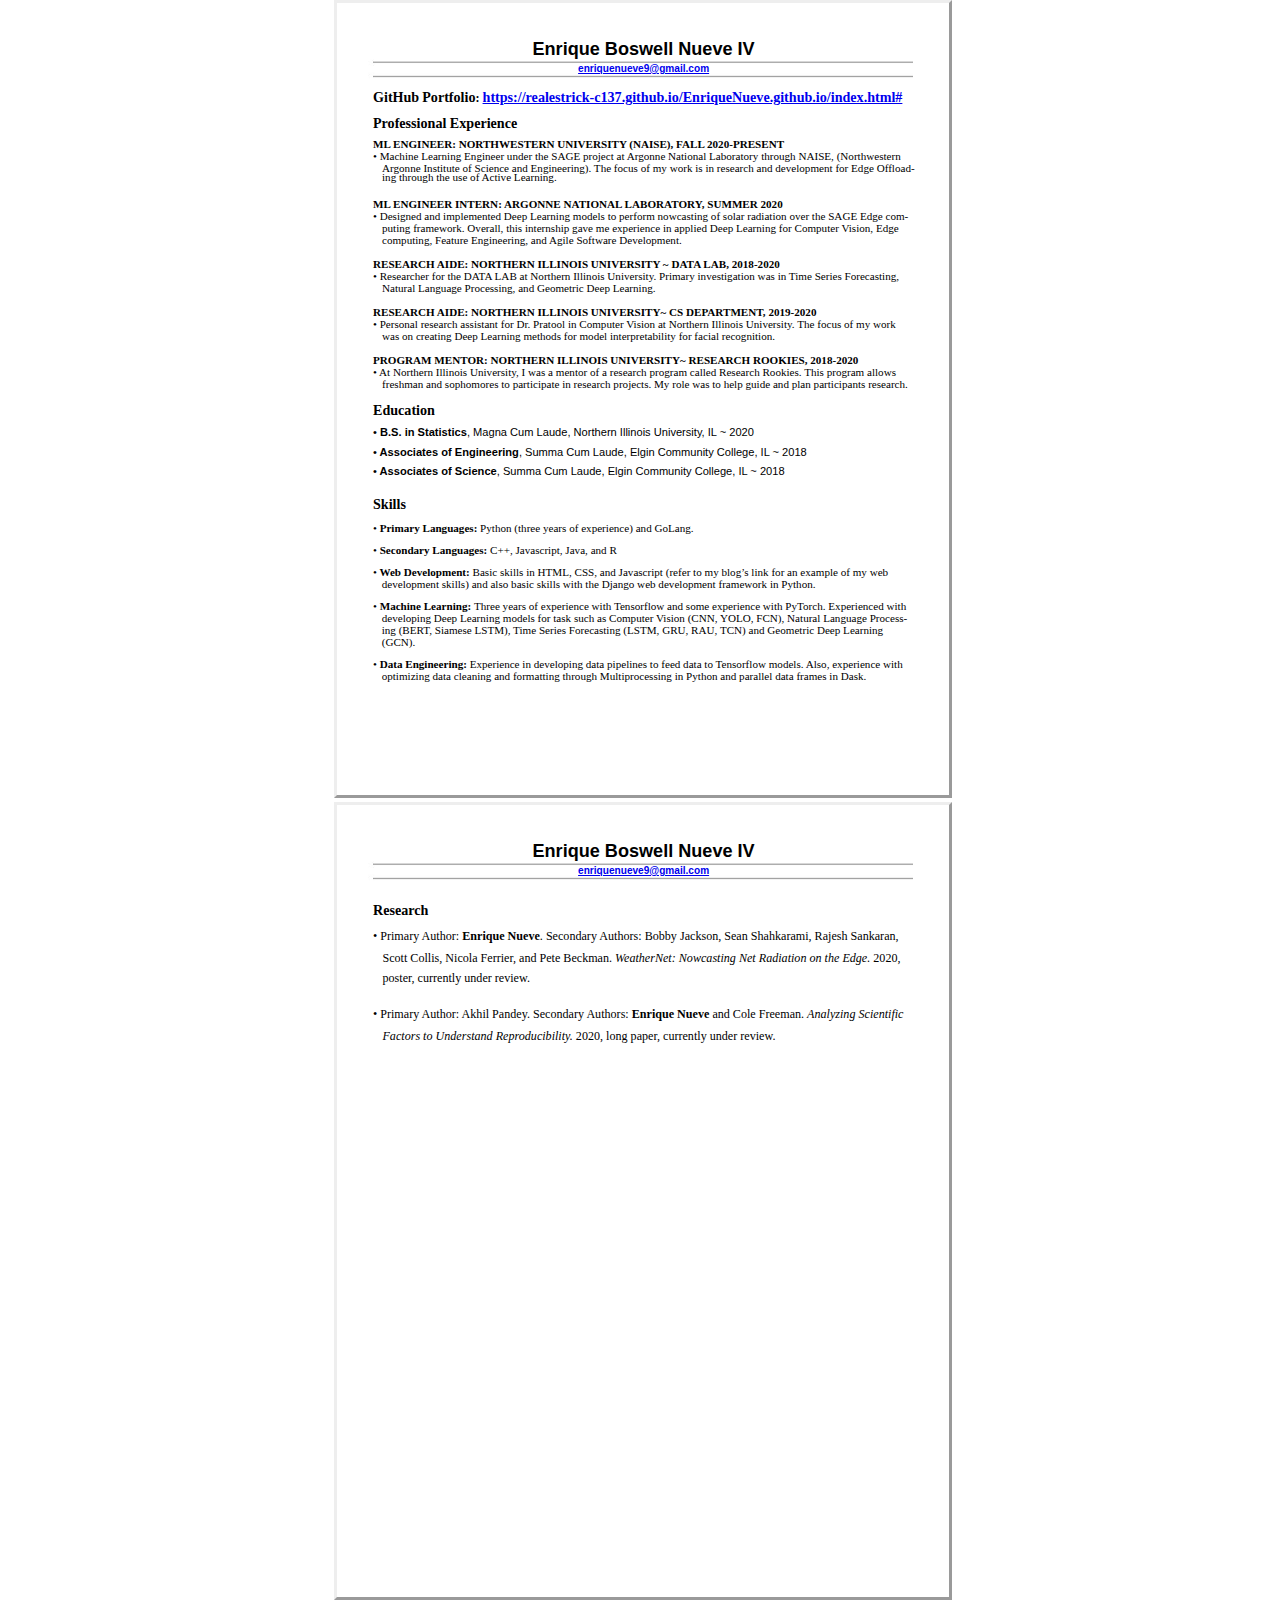
==== CV.html @ 2f3146e5 "Add files via upload" ====
<html>
<head><meta http-equiv=Content-Type content="text/html; charset=UTF-8">
<style type="text/css">
<!--
span.cls_002{font-family:Arial,serif;font-size:18.1px;color:rgb(0,0,0);font-weight:bold;font-style:normal;text-decoration: none}
div.cls_002{font-family:Arial,serif;font-size:18.1px;color:rgb(0,0,0);font-weight:bold;font-style:normal;text-decoration: none}
span.cls_004{font-family:Arial,serif;font-size:10.1px;color:rgb(0,0,0);font-weight:bold;font-style:normal;text-decoration: none}
div.cls_004{font-family:Arial,serif;font-size:10.1px;color:rgb(0,0,0);font-weight:bold;font-style:normal;text-decoration: none}
span.cls_005{font-family:Times,serif;font-size:14.1px;color:rgb(0,0,0);font-weight:bold;font-style:normal;text-decoration: none}
div.cls_005{font-family:Times,serif;font-size:14.1px;color:rgb(0,0,0);font-weight:bold;font-style:normal;text-decoration: none}
span.cls_006{font-family:Times,serif;font-size:12.1px;color:rgb(0,0,0);font-weight:normal;font-style:normal;text-decoration: none}
div.cls_006{font-family:Times,serif;font-size:12.1px;color:rgb(0,0,0);font-weight:normal;font-style:normal;text-decoration: none}
span.cls_007{font-family:Times,serif;font-size:12.1px;color:rgb(0,0,0);font-weight:bold;font-style:normal;text-decoration: none}
div.cls_007{font-family:Times,serif;font-size:12.1px;color:rgb(0,0,0);font-weight:bold;font-style:normal;text-decoration: none}
span.cls_014{font-family:Times,serif;font-size:12.1px;color:rgb(0,0,255);font-weight:normal;font-style:normal;text-decoration: underline}
div.cls_014{font-family:Times,serif;font-size:12.1px;color:rgb(0,0,255);font-weight:normal;font-style:normal;text-decoration: none}
span.cls_009{font-family:Times,serif;font-size:11.1px;color:rgb(0,0,0);font-weight:bold;font-style:normal;text-decoration: none}
div.cls_009{font-family:Times,serif;font-size:11.1px;color:rgb(0,0,0);font-weight:bold;font-style:normal;text-decoration: none}
span.cls_010{font-family:Times,serif;font-size:11.1px;color:rgb(0,0,0);font-weight:normal;font-style:normal;text-decoration: none}
div.cls_010{font-family:Times,serif;font-size:11.1px;color:rgb(0,0,0);font-weight:normal;font-style:normal;text-decoration: none}
span.cls_011{font-family:Arial,serif;font-size:11.1px;color:rgb(0,0,0);font-weight:normal;font-style:normal;text-decoration: none}
div.cls_011{font-family:Arial,serif;font-size:11.1px;color:rgb(0,0,0);font-weight:normal;font-style:normal;text-decoration: none}
span.cls_012{font-family:Arial,serif;font-size:11.1px;color:rgb(0,0,0);font-weight:bold;font-style:normal;text-decoration: none}
div.cls_012{font-family:Arial,serif;font-size:11.1px;color:rgb(0,0,0);font-weight:bold;font-style:normal;text-decoration: none}
span.cls_013{font-family:Times,serif;font-size:12.1px;color:rgb(0,0,0);font-weight:normal;font-style:italic;text-decoration: none}
div.cls_013{font-family:Times,serif;font-size:12.1px;color:rgb(0,0,0);font-weight:normal;font-style:italic;text-decoration: none}
-->
</style>
<script type="text/javascript" src="b27d9e9a-f6ea-11ea-8b25-0cc47a792c0a_id_b27d9e9a-f6ea-11ea-8b25-0cc47a792c0a_files/wz_jsgraphics.js"></script>
</head>
<body>
<div style="position:absolute;left:50%;margin-left:-306px;top:0px;width:612px;height:792px;border-style:outset;overflow:hidden">
<div style="position:absolute;left:0px;top:0px">
<img src="images/cv_background1.jpg" width=612 height=792></div>
<div style="position:absolute;left:195.47px;top:35.86px" class="cls_002"><span class="cls_002">Enrique Boswell Nueve IV</span></div>
<div style="position:absolute;left:241.10px;top:59.88px" class="cls_004"><span class="cls_004"> </span><A HREF="mailto:enriquenueve9@gmail.com">enriquenueve9@gmail.com</A> </div>
<div style="position:absolute;left:36.00px;top:85.56px" class="cls_005"><span class="cls_005">GitHub</span><span class="cls_006"> </span><span class="cls_005">Portfolio</span><span class="cls_007">:</span><span class="cls_006"> </span><A HREF="https://realestrick-c137.github.io/EnriqueNueve.github.io/index.html#">https://realestrick-c137.github.io/EnriqueNueve.github.io/index.html#</A> </span></div>
<div style="position:absolute;left:36.00px;top:111.56px" class="cls_005"><span class="cls_005">Professional Experience</span></div>
<div style="position:absolute;left:36.00px;top:135.04px" class="cls_009"><span class="cls_009">ML ENGINEER: NORTHWESTERN UNIVERSITY (NAISE), FALL 2020-PRESENT</span></div>
<div style="position:absolute;left:36.00px;top:147.04px" class="cls_010"><span class="cls_010">• Machine Learning Engineer under the SAGE project at Argonne National Laboratory through NAISE, (Northwestern</span></div>
<div style="position:absolute;left:45.00px;top:159.04px" class="cls_010"><span class="cls_010">Argonne Institute of Science and Engineering). The focus of my work is in research and development for Edge Offload-</span></div>
<div style="position:absolute;left:45.00px;top:168.04px" class="cls_010"><span class="cls_010">ing through the use of Active Learning.</span></div>
<div style="position:absolute;left:36.00px;top:195.04px" class="cls_009"><span class="cls_009">ML ENGINEER INTERN: ARGONNE NATIONAL LABORATORY, SUMMER 2020</span></div>
<div style="position:absolute;left:36.00px;top:207.04px" class="cls_010"><span class="cls_010">• Designed and implemented Deep Learning models to perform nowcasting of solar radiation over the SAGE Edge com-</span></div>
<div style="position:absolute;left:45.00px;top:219.04px" class="cls_010"><span class="cls_010">puting framework. Overall, this internship gave me experience in applied Deep Learning for Computer Vision, Edge</span></div>
<div style="position:absolute;left:45.00px;top:231.04px" class="cls_010"><span class="cls_010">computing, Feature Engineering, and Agile Software Development.</span></div>
<div style="position:absolute;left:36.00px;top:255.04px" class="cls_009"><span class="cls_009">RESEARCH AIDE: NORTHERN ILLINOIS UNIVERSITY ~ DATA LAB,  2018-2020</span></div>
<div style="position:absolute;left:36.00px;top:267.04px" class="cls_010"><span class="cls_010">• Researcher for the DATA LAB at Northern Illinois University. Primary investigation was in Time Series Forecasting,</span></div>
<div style="position:absolute;left:45.00px;top:279.04px" class="cls_010"><span class="cls_010">Natural Language Processing, and Geometric Deep Learning.</span></div>
<div style="position:absolute;left:36.00px;top:303.04px" class="cls_009"><span class="cls_009">RESEARCH AIDE: NORTHERN ILLINOIS UNIVERSITY~ CS DEPARTMENT,  2019-2020</span></div>
<div style="position:absolute;left:36.00px;top:315.04px" class="cls_010"><span class="cls_010">• Personal research assistant for Dr. Pratool in Computer Vision at Northern Illinois University. The focus of my work</span></div>
<div style="position:absolute;left:45.00px;top:327.04px" class="cls_010"><span class="cls_010">was on creating Deep Learning methods for model interpretability for facial recognition.</span></div>
<div style="position:absolute;left:36.00px;top:351.04px" class="cls_009"><span class="cls_009">PROGRAM MENTOR: NORTHERN ILLINOIS UNIVERSITY~ RESEARCH ROOKIES, 2018-2020</span></div>
<div style="position:absolute;left:36.00px;top:363.04px" class="cls_010"><span class="cls_010">• At Northern Illinois University, I was a mentor of a research program called Research Rookies. This program allows</span></div>
<div style="position:absolute;left:45.00px;top:375.04px" class="cls_010"><span class="cls_010">freshman and sophomores to participate in research projects. My role was to help guide and plan participants research.</span></div>
<div style="position:absolute;left:36.00px;top:399.26px" class="cls_005"><span class="cls_005">Education</span></div>
<div style="position:absolute;left:36.00px;top:423.43px" class="cls_011"><span class="cls_011">•</span><span class="cls_012"> B.S. in Statistics</span><span class="cls_011">, Magna Cum Laude, Northern Illinois University, IL ~ 2020</span></div>
<div style="position:absolute;left:36.00px;top:442.77px" class="cls_011"><span class="cls_011">•</span><span class="cls_012"> Associates of Engineering</span><span class="cls_011">, Summa Cum Laude, Elgin Community College, IL ~ 2018</span></div>
<div style="position:absolute;left:36.00px;top:462.11px" class="cls_011"><span class="cls_011">•</span><span class="cls_012"> Associates of Science</span><span class="cls_011">, Summa Cum Laude, Elgin Community College, IL ~ 2018</span></div>
<div style="position:absolute;left:36.00px;top:492.98px" class="cls_005"><span class="cls_005">Skills</span></div>
<div style="position:absolute;left:36.00px;top:518.76px" class="cls_010"><span class="cls_010">•</span><span class="cls_009"> Primary Languages:</span><span class="cls_010"> Python (three years of experience) and GoLang.</span></div>
<div style="position:absolute;left:36.00px;top:540.76px" class="cls_010"><span class="cls_010">•  </span><span class="cls_009">Secondary Languages:</span><span class="cls_010"> C++, Javascript, Java, and R</span></div>
<div style="position:absolute;left:36.00px;top:562.76px" class="cls_010"><span class="cls_010">•</span><span class="cls_009"> Web Development: </span><span class="cls_010">Basic skills in HTML, CSS, and Javascript (refer to my blog’s link for an example of my web</span></div>
<div style="position:absolute;left:44.70px;top:574.76px" class="cls_010"><span class="cls_010">development skills) and also basic skills with the Django web development framework in Python.</span></div>
<div style="position:absolute;left:36.00px;top:596.76px" class="cls_010"><span class="cls_010">•</span><span class="cls_009"> Machine Learning: </span><span class="cls_010">Three years of experience with Tensorflow and some experience with PyTorch. Experienced with</span></div>
<div style="position:absolute;left:44.70px;top:608.76px" class="cls_010"><span class="cls_010">developing Deep Learning models for task such as Computer Vision (CNN, YOLO, FCN), Natural Language Process-</span></div>
<div style="position:absolute;left:44.70px;top:620.76px" class="cls_010"><span class="cls_010">ing (BERT, Siamese LSTM), Time Series Forecasting (LSTM, GRU, RAU, TCN) and Geometric Deep Learning</span></div>
<div style="position:absolute;left:44.70px;top:632.76px" class="cls_010"><span class="cls_010">(GCN).</span></div>
<div style="position:absolute;left:36.00px;top:654.76px" class="cls_010"><span class="cls_010">•</span><span class="cls_009"> Data Engineering:</span><span class="cls_010"> Experience in developing data pipelines to feed data to Tensorflow models. Also, experience with</span></div>
<div style="position:absolute;left:44.70px;top:666.76px" class="cls_010"><span class="cls_010">optimizing data cleaning and formatting through Multiprocessing in Python and parallel data frames in Dask.</span></div>
</div>
<div style="position:absolute;left:50%;margin-left:-306px;top:802px;width:612px;height:792px;border-style:outset;overflow:hidden">
<div style="position:absolute;left:0px;top:0px">
<img src="images/cv_background2.jpg" width=612 height=792></div>
<div style="position:absolute;left:195.47px;top:35.86px" class="cls_002"><span class="cls_002">Enrique Boswell Nueve IV</span></div>
<div style="position:absolute;left:241.10px;top:59.88px" class="cls_004"><span class="cls_004"> </span><A HREF="mailto:enriquenueve9@gmail.com">enriquenueve9@gmail.com</A> </div>
<div style="position:absolute;left:36.00px;top:96.56px" class="cls_005"><span class="cls_005">Research</span></div>
<div style="position:absolute;left:36.00px;top:124.07px" class="cls_006"><span class="cls_006">• Primary Author: </span><span class="cls_007">Enrique Nueve</span><span class="cls_006">. Secondary Authors: </span><span class="cls_007"> </span><span class="cls_006">Bobby Jackson, Sean Shahkarami, Rajesh Sankaran,</span></div>
<div style="position:absolute;left:45.47px;top:146.07px" class="cls_006"><span class="cls_006">Scott Collis, Nicola Ferrier, and Pete Beckman. </span><span class="cls_013">WeatherNet: Nowcasting Net Radiation on the Edge. </span><span class="cls_006">2020,</span></div>
<div style="position:absolute;left:45.47px;top:166.07px" class="cls_006"><span class="cls_006">poster, currently under review.</span></div>
<div style="position:absolute;left:36.00px;top:202.07px" class="cls_006"><span class="cls_006">• Primary Author: Akhil Pandey. Secondary Authors: </span><span class="cls_007">Enrique Nueve</span><span class="cls_006"> and Cole Freeman. </span><span class="cls_013">Analyzing Scientific</span></div>
<div style="position:absolute;left:45.47px;top:224.07px" class="cls_013"><span class="cls_013">Factors to Understand Reproducibility.</span><span class="cls_006"> 2020, long paper, currently under review.</span></div>
</div>

</body>
</html>
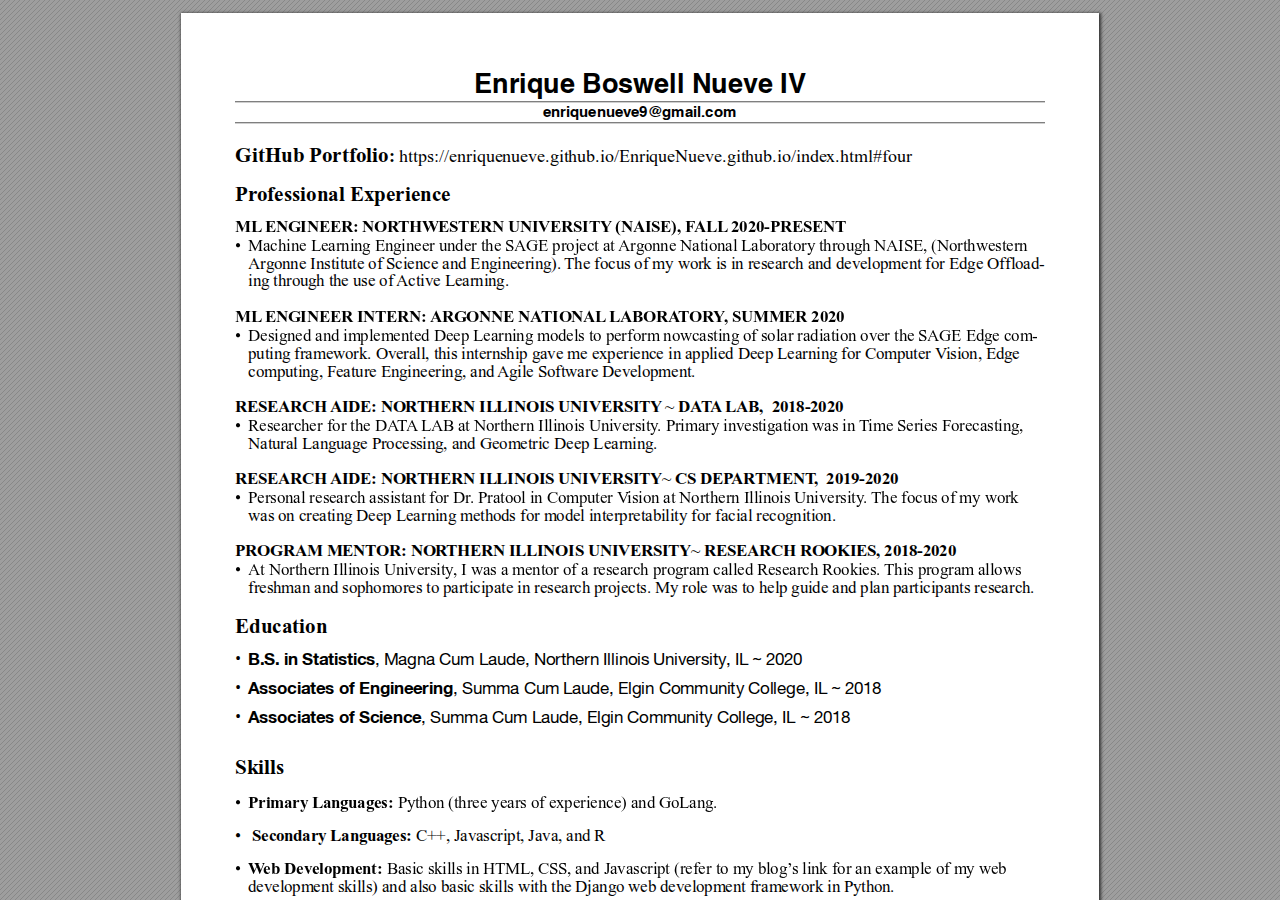
==== commit 831b7cfa: "Add files via upload" ====
--- a/CV.html
+++ b/CV.html
@@ -1,86 +1,281 @@
-<html>
-<head><meta http-equiv=Content-Type content="text/html; charset=UTF-8">
-<style type="text/css">
-<!--
-span.cls_002{font-family:Arial,serif;font-size:18.1px;color:rgb(0,0,0);font-weight:bold;font-style:normal;text-decoration: none}
-div.cls_002{font-family:Arial,serif;font-size:18.1px;color:rgb(0,0,0);font-weight:bold;font-style:normal;text-decoration: none}
-span.cls_004{font-family:Arial,serif;font-size:10.1px;color:rgb(0,0,0);font-weight:bold;font-style:normal;text-decoration: none}
-div.cls_004{font-family:Arial,serif;font-size:10.1px;color:rgb(0,0,0);font-weight:bold;font-style:normal;text-decoration: none}
-span.cls_005{font-family:Times,serif;font-size:14.1px;color:rgb(0,0,0);font-weight:bold;font-style:normal;text-decoration: none}
-div.cls_005{font-family:Times,serif;font-size:14.1px;color:rgb(0,0,0);font-weight:bold;font-style:normal;text-decoration: none}
-span.cls_006{font-family:Times,serif;font-size:12.1px;color:rgb(0,0,0);font-weight:normal;font-style:normal;text-decoration: none}
-div.cls_006{font-family:Times,serif;font-size:12.1px;color:rgb(0,0,0);font-weight:normal;font-style:normal;text-decoration: none}
-span.cls_007{font-family:Times,serif;font-size:12.1px;color:rgb(0,0,0);font-weight:bold;font-style:normal;text-decoration: none}
-div.cls_007{font-family:Times,serif;font-size:12.1px;color:rgb(0,0,0);font-weight:bold;font-style:normal;text-decoration: none}
-span.cls_014{font-family:Times,serif;font-size:12.1px;color:rgb(0,0,255);font-weight:normal;font-style:normal;text-decoration: underline}
-div.cls_014{font-family:Times,serif;font-size:12.1px;color:rgb(0,0,255);font-weight:normal;font-style:normal;text-decoration: none}
-span.cls_009{font-family:Times,serif;font-size:11.1px;color:rgb(0,0,0);font-weight:bold;font-style:normal;text-decoration: none}
-div.cls_009{font-family:Times,serif;font-size:11.1px;color:rgb(0,0,0);font-weight:bold;font-style:normal;text-decoration: none}
-span.cls_010{font-family:Times,serif;font-size:11.1px;color:rgb(0,0,0);font-weight:normal;font-style:normal;text-decoration: none}
-div.cls_010{font-family:Times,serif;font-size:11.1px;color:rgb(0,0,0);font-weight:normal;font-style:normal;text-decoration: none}
-span.cls_011{font-family:Arial,serif;font-size:11.1px;color:rgb(0,0,0);font-weight:normal;font-style:normal;text-decoration: none}
-div.cls_011{font-family:Arial,serif;font-size:11.1px;color:rgb(0,0,0);font-weight:normal;font-style:normal;text-decoration: none}
-span.cls_012{font-family:Arial,serif;font-size:11.1px;color:rgb(0,0,0);font-weight:bold;font-style:normal;text-decoration: none}
-div.cls_012{font-family:Arial,serif;font-size:11.1px;color:rgb(0,0,0);font-weight:bold;font-style:normal;text-decoration: none}
-span.cls_013{font-family:Times,serif;font-size:12.1px;color:rgb(0,0,0);font-weight:normal;font-style:italic;text-decoration: none}
-div.cls_013{font-family:Times,serif;font-size:12.1px;color:rgb(0,0,0);font-weight:normal;font-style:italic;text-decoration: none}
--->
-</style>
-<script type="text/javascript" src="b27d9e9a-f6ea-11ea-8b25-0cc47a792c0a_id_b27d9e9a-f6ea-11ea-8b25-0cc47a792c0a_files/wz_jsgraphics.js"></script>
-</head>
-<body>
-<div style="position:absolute;left:50%;margin-left:-306px;top:0px;width:612px;height:792px;border-style:outset;overflow:hidden">
-<div style="position:absolute;left:0px;top:0px">
-<img src="images/cv_background1.jpg" width=612 height=792></div>
-<div style="position:absolute;left:195.47px;top:35.86px" class="cls_002"><span class="cls_002">Enrique Boswell Nueve IV</span></div>
-<div style="position:absolute;left:241.10px;top:59.88px" class="cls_004"><span class="cls_004"> </span><A HREF="mailto:enriquenueve9@gmail.com">enriquenueve9@gmail.com</A> </div>
-<div style="position:absolute;left:36.00px;top:85.56px" class="cls_005"><span class="cls_005">GitHub</span><span class="cls_006"> </span><span class="cls_005">Portfolio</span><span class="cls_007">:</span><span class="cls_006"> </span><A HREF="https://realestrick-c137.github.io/EnriqueNueve.github.io/index.html#">https://realestrick-c137.github.io/EnriqueNueve.github.io/index.html#</A> </span></div>
-<div style="position:absolute;left:36.00px;top:111.56px" class="cls_005"><span class="cls_005">Professional Experience</span></div>
-<div style="position:absolute;left:36.00px;top:135.04px" class="cls_009"><span class="cls_009">ML ENGINEER: NORTHWESTERN UNIVERSITY (NAISE), FALL 2020-PRESENT</span></div>
-<div style="position:absolute;left:36.00px;top:147.04px" class="cls_010"><span class="cls_010">• Machine Learning Engineer under the SAGE project at Argonne National Laboratory through NAISE, (Northwestern</span></div>
-<div style="position:absolute;left:45.00px;top:159.04px" class="cls_010"><span class="cls_010">Argonne Institute of Science and Engineering). The focus of my work is in research and development for Edge Offload-</span></div>
-<div style="position:absolute;left:45.00px;top:168.04px" class="cls_010"><span class="cls_010">ing through the use of Active Learning.</span></div>
-<div style="position:absolute;left:36.00px;top:195.04px" class="cls_009"><span class="cls_009">ML ENGINEER INTERN: ARGONNE NATIONAL LABORATORY, SUMMER 2020</span></div>
-<div style="position:absolute;left:36.00px;top:207.04px" class="cls_010"><span class="cls_010">• Designed and implemented Deep Learning models to perform nowcasting of solar radiation over the SAGE Edge com-</span></div>
-<div style="position:absolute;left:45.00px;top:219.04px" class="cls_010"><span class="cls_010">puting framework. Overall, this internship gave me experience in applied Deep Learning for Computer Vision, Edge</span></div>
-<div style="position:absolute;left:45.00px;top:231.04px" class="cls_010"><span class="cls_010">computing, Feature Engineering, and Agile Software Development.</span></div>
-<div style="position:absolute;left:36.00px;top:255.04px" class="cls_009"><span class="cls_009">RESEARCH AIDE: NORTHERN ILLINOIS UNIVERSITY ~ DATA LAB,  2018-2020</span></div>
-<div style="position:absolute;left:36.00px;top:267.04px" class="cls_010"><span class="cls_010">• Researcher for the DATA LAB at Northern Illinois University. Primary investigation was in Time Series Forecasting,</span></div>
-<div style="position:absolute;left:45.00px;top:279.04px" class="cls_010"><span class="cls_010">Natural Language Processing, and Geometric Deep Learning.</span></div>
-<div style="position:absolute;left:36.00px;top:303.04px" class="cls_009"><span class="cls_009">RESEARCH AIDE: NORTHERN ILLINOIS UNIVERSITY~ CS DEPARTMENT,  2019-2020</span></div>
-<div style="position:absolute;left:36.00px;top:315.04px" class="cls_010"><span class="cls_010">• Personal research assistant for Dr. Pratool in Computer Vision at Northern Illinois University. The focus of my work</span></div>
-<div style="position:absolute;left:45.00px;top:327.04px" class="cls_010"><span class="cls_010">was on creating Deep Learning methods for model interpretability for facial recognition.</span></div>
-<div style="position:absolute;left:36.00px;top:351.04px" class="cls_009"><span class="cls_009">PROGRAM MENTOR: NORTHERN ILLINOIS UNIVERSITY~ RESEARCH ROOKIES, 2018-2020</span></div>
-<div style="position:absolute;left:36.00px;top:363.04px" class="cls_010"><span class="cls_010">• At Northern Illinois University, I was a mentor of a research program called Research Rookies. This program allows</span></div>
-<div style="position:absolute;left:45.00px;top:375.04px" class="cls_010"><span class="cls_010">freshman and sophomores to participate in research projects. My role was to help guide and plan participants research.</span></div>
-<div style="position:absolute;left:36.00px;top:399.26px" class="cls_005"><span class="cls_005">Education</span></div>
-<div style="position:absolute;left:36.00px;top:423.43px" class="cls_011"><span class="cls_011">•</span><span class="cls_012"> B.S. in Statistics</span><span class="cls_011">, Magna Cum Laude, Northern Illinois University, IL ~ 2020</span></div>
-<div style="position:absolute;left:36.00px;top:442.77px" class="cls_011"><span class="cls_011">•</span><span class="cls_012"> Associates of Engineering</span><span class="cls_011">, Summa Cum Laude, Elgin Community College, IL ~ 2018</span></div>
-<div style="position:absolute;left:36.00px;top:462.11px" class="cls_011"><span class="cls_011">•</span><span class="cls_012"> Associates of Science</span><span class="cls_011">, Summa Cum Laude, Elgin Community College, IL ~ 2018</span></div>
-<div style="position:absolute;left:36.00px;top:492.98px" class="cls_005"><span class="cls_005">Skills</span></div>
-<div style="position:absolute;left:36.00px;top:518.76px" class="cls_010"><span class="cls_010">•</span><span class="cls_009"> Primary Languages:</span><span class="cls_010"> Python (three years of experience) and GoLang.</span></div>
-<div style="position:absolute;left:36.00px;top:540.76px" class="cls_010"><span class="cls_010">•  </span><span class="cls_009">Secondary Languages:</span><span class="cls_010"> C++, Javascript, Java, and R</span></div>
-<div style="position:absolute;left:36.00px;top:562.76px" class="cls_010"><span class="cls_010">•</span><span class="cls_009"> Web Development: </span><span class="cls_010">Basic skills in HTML, CSS, and Javascript (refer to my blog’s link for an example of my web</span></div>
-<div style="position:absolute;left:44.70px;top:574.76px" class="cls_010"><span class="cls_010">development skills) and also basic skills with the Django web development framework in Python.</span></div>
-<div style="position:absolute;left:36.00px;top:596.76px" class="cls_010"><span class="cls_010">•</span><span class="cls_009"> Machine Learning: </span><span class="cls_010">Three years of experience with Tensorflow and some experience with PyTorch. Experienced with</span></div>
-<div style="position:absolute;left:44.70px;top:608.76px" class="cls_010"><span class="cls_010">developing Deep Learning models for task such as Computer Vision (CNN, YOLO, FCN), Natural Language Process-</span></div>
-<div style="position:absolute;left:44.70px;top:620.76px" class="cls_010"><span class="cls_010">ing (BERT, Siamese LSTM), Time Series Forecasting (LSTM, GRU, RAU, TCN) and Geometric Deep Learning</span></div>
-<div style="position:absolute;left:44.70px;top:632.76px" class="cls_010"><span class="cls_010">(GCN).</span></div>
-<div style="position:absolute;left:36.00px;top:654.76px" class="cls_010"><span class="cls_010">•</span><span class="cls_009"> Data Engineering:</span><span class="cls_010"> Experience in developing data pipelines to feed data to Tensorflow models. Also, experience with</span></div>
-<div style="position:absolute;left:44.70px;top:666.76px" class="cls_010"><span class="cls_010">optimizing data cleaning and formatting through Multiprocessing in Python and parallel data frames in Dask.</span></div>
-</div>
-<div style="position:absolute;left:50%;margin-left:-306px;top:802px;width:612px;height:792px;border-style:outset;overflow:hidden">
-<div style="position:absolute;left:0px;top:0px">
-<img src="images/cv_background2.jpg" width=612 height=792></div>
-<div style="position:absolute;left:195.47px;top:35.86px" class="cls_002"><span class="cls_002">Enrique Boswell Nueve IV</span></div>
-<div style="position:absolute;left:241.10px;top:59.88px" class="cls_004"><span class="cls_004"> </span><A HREF="mailto:enriquenueve9@gmail.com">enriquenueve9@gmail.com</A> </div>
-<div style="position:absolute;left:36.00px;top:96.56px" class="cls_005"><span class="cls_005">Research</span></div>
-<div style="position:absolute;left:36.00px;top:124.07px" class="cls_006"><span class="cls_006">• Primary Author: </span><span class="cls_007">Enrique Nueve</span><span class="cls_006">. Secondary Authors: </span><span class="cls_007"> </span><span class="cls_006">Bobby Jackson, Sean Shahkarami, Rajesh Sankaran,</span></div>
-<div style="position:absolute;left:45.47px;top:146.07px" class="cls_006"><span class="cls_006">Scott Collis, Nicola Ferrier, and Pete Beckman. </span><span class="cls_013">WeatherNet: Nowcasting Net Radiation on the Edge. </span><span class="cls_006">2020,</span></div>
-<div style="position:absolute;left:45.47px;top:166.07px" class="cls_006"><span class="cls_006">poster, currently under review.</span></div>
-<div style="position:absolute;left:36.00px;top:202.07px" class="cls_006"><span class="cls_006">• Primary Author: Akhil Pandey. Secondary Authors: </span><span class="cls_007">Enrique Nueve</span><span class="cls_006"> and Cole Freeman. </span><span class="cls_013">Analyzing Scientific</span></div>
-<div style="position:absolute;left:45.47px;top:224.07px" class="cls_013"><span class="cls_013">Factors to Understand Reproducibility.</span><span class="cls_006"> 2020, long paper, currently under review.</span></div>
-</div>
-
-</body>
-</html>
+<!DOCTYPE html>
+<!-- Created by pdf2htmlEX (https://github.com/coolwanglu/pdf2htmlex) -->
+<html xmlns="http://www.w3.org/1999/xhtml">
+<head>
+<meta charset="utf-8"/>
+<meta name="generator" content="pdf2htmlEX"/>
+<meta http-equiv="X-UA-Compatible" content="IE=edge,chrome=1"/>
+<style type="text/css">
+/*! 
+ * Base CSS for pdf2htmlEX
+ * Copyright 2012,2013 Lu Wang <coolwanglu@gmail.com> 
+ * https://github.com/coolwanglu/pdf2htmlEX/blob/master/share/LICENSE
+ */#sidebar{position:absolute;top:0;left:0;bottom:0;width:250px;padding:0;margin:0;overflow:auto}#page-container{position:absolute;top:0;left:0;margin:0;padding:0;border:0}@media screen{#sidebar.opened+#page-container{left:250px}#page-container{bottom:0;right:0;overflow:auto}.loading-indicator{display:none}.loading-indicator.active{display:block;position:absolute;width:64px;height:64px;top:50%;left:50%;margin-top:-32px;margin-left:-32px}.loading-indicator img{position:absolute;top:0;left:0;bottom:0;right:0}}@media print{@page{margin:0}html{margin:0}body{margin:0;-webkit-print-color-adjust:exact}#sidebar{display:none}#page-container{width:auto;height:auto;overflow:visible;background-color:transparent}.d{display:none}}.pf{position:relative;background-color:white;overflow:hidden;margin:0;border:0}.pc{position:absolute;border:0;padding:0;margin:0;top:0;left:0;width:100%;height:100%;overflow:hidden;display:block;transform-origin:0 0;-ms-transform-origin:0 0;-webkit-transform-origin:0 0}.pc.opened{display:block}.bf{position:absolute;border:0;margin:0;top:0;bottom:0;width:100%;height:100%;-ms-user-select:none;-moz-user-select:none;-webkit-user-select:none;user-select:none}.bi{position:absolute;border:0;margin:0;-ms-user-select:none;-moz-user-select:none;-webkit-user-select:none;user-select:none}@media print{.pf{margin:0;box-shadow:none;page-break-after:always;page-break-inside:avoid}@-moz-document url-prefix(){.pf{overflow:visible;border:1px solid #fff}.pc{overflow:visible}}}.c{position:absolute;border:0;padding:0;margin:0;overflow:hidden;display:block}.t{position:absolute;white-space:pre;font-size:1px;transform-origin:0 100%;-ms-transform-origin:0 100%;-webkit-transform-origin:0 100%;unicode-bidi:bidi-override;-moz-font-feature-settings:"liga" 0}.t:after{content:''}.t:before{content:'';display:inline-block}.t span{position:relative;unicode-bidi:bidi-override}._{display:inline-block;color:transparent;z-index:-1}::selection{background:rgba(127,255,255,0.4)}::-moz-selection{background:rgba(127,255,255,0.4)}.pi{display:none}.d{position:absolute;transform-origin:0 100%;-ms-transform-origin:0 100%;-webkit-transform-origin:0 100%}.it{border:0;background-color:rgba(255,255,255,0.0)}.ir:hover{cursor:pointer}</style>
+<style type="text/css">
+/*! 
+ * Fancy styles for pdf2htmlEX
+ * Copyright 2012,2013 Lu Wang <coolwanglu@gmail.com> 
+ * https://github.com/coolwanglu/pdf2htmlEX/blob/master/share/LICENSE
+ */@keyframes fadein{from{opacity:0}to{opacity:1}}@-webkit-keyframes fadein{from{opacity:0}to{opacity:1}}@keyframes swing{0{transform:rotate(0)}10%{transform:rotate(0)}90%{transform:rotate(720deg)}100%{transform:rotate(720deg)}}@-webkit-keyframes swing{0{-webkit-transform:rotate(0)}10%{-webkit-transform:rotate(0)}90%{-webkit-transform:rotate(720deg)}100%{-webkit-transform:rotate(720deg)}}@media screen{#sidebar{background-color:#2f3236;background-image:url("[data-uri]")}#outline{font-family:Georgia,Times,"Times New Roman",serif;font-size:13px;margin:2em 1em}#outline ul{padding:0}#outline li{list-style-type:none;margin:1em 0}#outline li>ul{margin-left:1em}#outline a,#outline a:visited,#outline a:hover,#outline a:active{line-height:1.2;color:#e8e8e8;text-overflow:ellipsis;white-space:nowrap;text-decoration:none;display:block;overflow:hidden;outline:0}#outline a:hover{color:#0cf}#page-container{background-color:#9e9e9e;background-image:url("[data-uri]");-webkit-transition:left 500ms;transition:left 500ms}.pf{margin:13px auto;box-shadow:1px 1px 3px 1px #333;border-collapse:separate}.pc.opened{-webkit-animation:fadein 100ms;animation:fadein 100ms}.loading-indicator.active{-webkit-animation:swing 1.5s ease-in-out .01s infinite alternate none;animation:swing 1.5s ease-in-out .01s infinite alternate none}.checked{background:no-repeat url([data-uri])}}</style>
+<style type="text/css">
+.ff0{font-family:sans-serif;visibility:hidden;}
+@font-face{font-family:ff1;src:url('[data-uri]')format("woff");}.ff1{font-family:ff1;line-height:0.960449;font-style:normal;font-weight:normal;visibility:visible;}
+@font-face{font-family:ff2;src:url('[data-uri]')format("woff");}.ff2{font-family:ff2;line-height:0.893555;font-style:normal;font-weight:normal;visibility:visible;}
+@font-face{font-family:ff3;src:url('[data-uri]')format("woff");}.ff3{font-family:ff3;line-height:0.910645;font-style:normal;font-weight:normal;visibility:visible;}
+@font-face{font-family:ff4;src:url('[data-uri]')format("woff");}.ff4{font-family:ff4;line-height:0.712000;font-style:normal;font-weight:normal;visibility:visible;}
+@font-face{font-family:ff5;src:url('[data-uri]')format("woff");}.ff5{font-family:ff5;line-height:0.926000;font-style:normal;font-weight:normal;visibility:visible;}
+@font-face{font-family:ff6;src:url('[data-uri]')format("woff");}.ff6{font-family:ff6;line-height:0.940000;font-style:normal;font-weight:normal;visibility:visible;}
+@font-face{font-family:ff7;src:url('[data-uri]')format("woff");}.ff7{font-family:ff7;line-height:0.910156;font-style:normal;font-weight:normal;visibility:visible;}
+.m0{transform:matrix(0.375000,0.000000,0.000000,0.375000,0,0);-ms-transform:matrix(0.375000,0.000000,0.000000,0.375000,0,0);-webkit-transform:matrix(0.375000,0.000000,0.000000,0.375000,0,0);}
+.m1{transform:matrix(1.500000,0.000000,0.000000,1.500000,0,0);-ms-transform:matrix(1.500000,0.000000,0.000000,1.500000,0,0);-webkit-transform:matrix(1.500000,0.000000,0.000000,1.500000,0,0);}
+.v0{vertical-align:0.000000px;}
+.ls0{letter-spacing:0.000000px;}
+.ls1{letter-spacing:0.008000px;}
+.ls2{letter-spacing:0.011200px;}
+.sc_{text-shadow:none;}
+.sc0{text-shadow:-0.015em 0 transparent,0 0.015em transparent,0.015em 0 transparent,0 -0.015em  transparent;}
+@media screen and (-webkit-min-device-pixel-ratio:0){
+.sc_{-webkit-text-stroke:0px transparent;}
+.sc0{-webkit-text-stroke:0.015em transparent;text-shadow:none;}
+}
+.ws0{word-spacing:0.000000px;}
+._5{margin-left:-3.951200px;}
+._1{margin-left:-2.437600px;}
+._0{margin-left:-1.030400px;}
+._2{width:1.003200px;}
+._7{width:19.400000px;}
+._4{width:20.600000px;}
+._3{width:86.632800px;}
+._6{width:91.974400px;}
+.fc0{color:rgb(0,0,0);}
+.fs2{font-size:40.000000px;}
+.fs5{font-size:44.000000px;}
+.fs4{font-size:48.000000px;}
+.fs3{font-size:56.000000px;}
+.fs1{font-size:64.000000px;}
+.fs0{font-size:72.000000px;}
+.y0{bottom:0.000000px;}
+.y3{bottom:9.449700px;}
+.y2a{bottom:26.730465px;}
+.y4{bottom:27.000000px;}
+.y2{bottom:33.478950px;}
+.y29{bottom:144.360450px;}
+.y28{bottom:162.360450px;}
+.y27{bottom:195.360450px;}
+.y26{bottom:213.360450px;}
+.y25{bottom:231.360450px;}
+.y24{bottom:249.360450px;}
+.y23{bottom:282.360450px;}
+.y22{bottom:300.360450px;}
+.y21{bottom:333.360450px;}
+.y20{bottom:366.360450px;}
+.y1f{bottom:400.525050px;}
+.y1e{bottom:450.660150px;}
+.y1d{bottom:451.335900px;}
+.y1c{bottom:479.670900px;}
+.y1b{bottom:480.346650px;}
+.y1a{bottom:508.681650px;}
+.y19{bottom:509.357250px;}
+.y18{bottom:541.111050px;}
+.y17{bottom:581.946600px;}
+.y16{bottom:599.946600px;}
+.y15{bottom:617.946600px;}
+.y14{bottom:653.946600px;}
+.y13{bottom:671.946600px;}
+.y12{bottom:689.946600px;}
+.y11{bottom:725.946600px;}
+.y10{bottom:743.946600px;}
+.yf{bottom:761.946600px;}
+.ye{bottom:797.946600px;}
+.y30{bottom:807.158235px;}
+.yd{bottom:815.946600px;}
+.yc{bottom:833.946600px;}
+.y2f{bottom:840.158235px;}
+.yb{bottom:851.946600px;}
+.ya{bottom:887.946600px;}
+.y2e{bottom:891.158235px;}
+.y9{bottom:905.946600px;}
+.y8{bottom:923.946600px;}
+.y2d{bottom:924.158235px;}
+.y7{bottom:941.946600px;}
+.y2c{bottom:957.158235px;}
+.y6{bottom:972.665100px;}
+.y2b{bottom:995.434635px;}
+.y5{bottom:1011.665100px;}
+.y1{bottom:1073.730450px;}
+.h3{height:29.707031px;}
+.h6{height:29.820312px;}
+.h7{height:30.572266px;}
+.h8{height:31.328000px;}
+.h9{height:32.164000px;}
+.hb{height:33.351562px;}
+.h5{height:37.953125px;}
+.h2{height:53.472656px;}
+.h1{height:67.168575px;}
+.h4{height:1057.713900px;}
+.ha{height:1058.814000px;}
+.h0{height:1188.000000px;}
+.w3{width:821.628000px;}
+.w1{width:823.798050px;}
+.w2{width:831.552300px;}
+.w0{width:918.000000px;}
+.x0{left:0.000000px;}
+.x5{left:5.813970px;}
+.x6{left:19.313970px;}
+.x1{left:47.100945px;}
+.x4{left:48.186030px;}
+.x2{left:246.102255px;}
+.x3{left:314.556555px;}
+@media print{
+.v0{vertical-align:0.000000pt;}
+.ls0{letter-spacing:0.000000pt;}
+.ls1{letter-spacing:0.007111pt;}
+.ls2{letter-spacing:0.009956pt;}
+.ws0{word-spacing:0.000000pt;}
+._5{margin-left:-3.512178pt;}
+._1{margin-left:-2.166756pt;}
+._0{margin-left:-0.915911pt;}
+._2{width:0.891733pt;}
+._7{width:17.244444pt;}
+._4{width:18.311111pt;}
+._3{width:77.006933pt;}
+._6{width:81.755022pt;}
+.fs2{font-size:35.555556pt;}
+.fs5{font-size:39.111111pt;}
+.fs4{font-size:42.666667pt;}
+.fs3{font-size:49.777778pt;}
+.fs1{font-size:56.888889pt;}
+.fs0{font-size:64.000000pt;}
+.y0{bottom:0.000000pt;}
+.y3{bottom:8.399733pt;}
+.y2a{bottom:23.760413pt;}
+.y4{bottom:24.000000pt;}
+.y2{bottom:29.759067pt;}
+.y29{bottom:128.320400pt;}
+.y28{bottom:144.320400pt;}
+.y27{bottom:173.653733pt;}
+.y26{bottom:189.653733pt;}
+.y25{bottom:205.653733pt;}
+.y24{bottom:221.653733pt;}
+.y23{bottom:250.987067pt;}
+.y22{bottom:266.987067pt;}
+.y21{bottom:296.320400pt;}
+.y20{bottom:325.653733pt;}
+.y1f{bottom:356.022267pt;}
+.y1e{bottom:400.586800pt;}
+.y1d{bottom:401.187467pt;}
+.y1c{bottom:426.374133pt;}
+.y1b{bottom:426.974800pt;}
+.y1a{bottom:452.161467pt;}
+.y19{bottom:452.762000pt;}
+.y18{bottom:480.987600pt;}
+.y17{bottom:517.285867pt;}
+.y16{bottom:533.285867pt;}
+.y15{bottom:549.285867pt;}
+.y14{bottom:581.285867pt;}
+.y13{bottom:597.285867pt;}
+.y12{bottom:613.285867pt;}
+.y11{bottom:645.285867pt;}
+.y10{bottom:661.285867pt;}
+.yf{bottom:677.285867pt;}
+.ye{bottom:709.285867pt;}
+.y30{bottom:717.473987pt;}
+.yd{bottom:725.285867pt;}
+.yc{bottom:741.285867pt;}
+.y2f{bottom:746.807320pt;}
+.yb{bottom:757.285867pt;}
+.ya{bottom:789.285867pt;}
+.y2e{bottom:792.140653pt;}
+.y9{bottom:805.285867pt;}
+.y8{bottom:821.285867pt;}
+.y2d{bottom:821.473987pt;}
+.y7{bottom:837.285867pt;}
+.y2c{bottom:850.807320pt;}
+.y6{bottom:864.591200pt;}
+.y2b{bottom:884.830787pt;}
+.y5{bottom:899.257867pt;}
+.y1{bottom:954.427067pt;}
+.h3{height:26.406250pt;}
+.h6{height:26.506944pt;}
+.h7{height:27.175347pt;}
+.h8{height:27.847111pt;}
+.h9{height:28.590222pt;}
+.hb{height:29.645833pt;}
+.h5{height:33.736111pt;}
+.h2{height:47.531250pt;}
+.h1{height:59.705400pt;}
+.h4{height:940.190133pt;}
+.ha{height:941.168000pt;}
+.h0{height:1056.000000pt;}
+.w3{width:730.336000pt;}
+.w1{width:732.264933pt;}
+.w2{width:739.157600pt;}
+.w0{width:816.000000pt;}
+.x0{left:0.000000pt;}
+.x5{left:5.167973pt;}
+.x6{left:17.167973pt;}
+.x1{left:41.867507pt;}
+.x4{left:42.832027pt;}
+.x2{left:218.757560pt;}
+.x3{left:279.605827pt;}
+}
+</style>
+<script>
+/*
+ Copyright 2012 Mozilla Foundation 
+ Copyright 2013 Lu Wang <coolwanglu@gmail.com>
+ Apachine License Version 2.0 
+*/
+(function(){function b(a,b,e,f){var c=(a.className||"").split(/\s+/g);""===c[0]&&c.shift();var d=c.indexOf(b);0>d&&e&&c.push(b);0<=d&&f&&c.splice(d,1);a.className=c.join(" ");return 0<=d}if(!("classList"in document.createElement("div"))){var e={add:function(a){b(this.element,a,!0,!1)},contains:function(a){return b(this.element,a,!1,!1)},remove:function(a){b(this.element,a,!1,!0)},toggle:function(a){b(this.element,a,!0,!0)}};Object.defineProperty(HTMLElement.prototype,"classList",{get:function(){if(this._classList)return this._classList;
+var a=Object.create(e,{element:{value:this,writable:!1,enumerable:!0}});Object.defineProperty(this,"_classList",{value:a,writable:!1,enumerable:!1});return a},enumerable:!0})}})();
+</script>
+<script>
+(function(){/*
+ pdf2htmlEX.js: Core UI functions for pdf2htmlEX 
+ Copyright 2012,2013 Lu Wang <coolwanglu@gmail.com> and other contributors 
+ https://github.com/coolwanglu/pdf2htmlEX/blob/master/share/LICENSE 
+*/
+var pdf2htmlEX=window.pdf2htmlEX=window.pdf2htmlEX||{},CSS_CLASS_NAMES={page_frame:"pf",page_content_box:"pc",page_data:"pi",background_image:"bi",link:"l",input_radio:"ir",__dummy__:"no comma"},DEFAULT_CONFIG={container_id:"page-container",sidebar_id:"sidebar",outline_id:"outline",loading_indicator_cls:"loading-indicator",preload_pages:3,render_timeout:100,scale_step:0.9,key_handler:!0,hashchange_handler:!0,view_history_handler:!0,__dummy__:"no comma"},EPS=1E-6;
+function invert(a){var b=a[0]*a[3]-a[1]*a[2];return[a[3]/b,-a[1]/b,-a[2]/b,a[0]/b,(a[2]*a[5]-a[3]*a[4])/b,(a[1]*a[4]-a[0]*a[5])/b]}function transform(a,b){return[a[0]*b[0]+a[2]*b[1]+a[4],a[1]*b[0]+a[3]*b[1]+a[5]]}function get_page_number(a){return parseInt(a.getAttribute("data-page-no"),16)}function disable_dragstart(a){for(var b=0,c=a.length;b<c;++b)a[b].addEventListener("dragstart",function(){return!1},!1)}
+function clone_and_extend_objs(a){for(var b={},c=0,e=arguments.length;c<e;++c){var h=arguments[c],d;for(d in h)h.hasOwnProperty(d)&&(b[d]=h[d])}return b}
+function Page(a){if(a){this.shown=this.loaded=!1;this.page=a;this.num=get_page_number(a);this.original_height=a.clientHeight;this.original_width=a.clientWidth;var b=a.getElementsByClassName(CSS_CLASS_NAMES.page_content_box)[0];b&&(this.content_box=b,this.original_scale=this.cur_scale=this.original_height/b.clientHeight,this.page_data=JSON.parse(a.getElementsByClassName(CSS_CLASS_NAMES.page_data)[0].getAttribute("data-data")),this.ctm=this.page_data.ctm,this.ictm=invert(this.ctm),this.loaded=!0)}}
+Page.prototype={hide:function(){this.loaded&&this.shown&&(this.content_box.classList.remove("opened"),this.shown=!1)},show:function(){this.loaded&&!this.shown&&(this.content_box.classList.add("opened"),this.shown=!0)},rescale:function(a){this.cur_scale=0===a?this.original_scale:a;this.loaded&&(a=this.content_box.style,a.msTransform=a.webkitTransform=a.transform="scale("+this.cur_scale.toFixed(3)+")");a=this.page.style;a.height=this.original_height*this.cur_scale+"px";a.width=this.original_width*this.cur_scale+
+"px"},view_position:function(){var a=this.page,b=a.parentNode;return[b.scrollLeft-a.offsetLeft-a.clientLeft,b.scrollTop-a.offsetTop-a.clientTop]},height:function(){return this.page.clientHeight},width:function(){return this.page.clientWidth}};function Viewer(a){this.config=clone_and_extend_objs(DEFAULT_CONFIG,0<arguments.length?a:{});this.pages_loading=[];this.init_before_loading_content();var b=this;document.addEventListener("DOMContentLoaded",function(){b.init_after_loading_content()},!1)}
+Viewer.prototype={scale:1,cur_page_idx:0,first_page_idx:0,init_before_loading_content:function(){this.pre_hide_pages()},initialize_radio_button:function(){for(var a=document.getElementsByClassName(CSS_CLASS_NAMES.input_radio),b=0;b<a.length;b++)a[b].addEventListener("click",function(){this.classList.toggle("checked")})},init_after_loading_content:function(){this.sidebar=document.getElementById(this.config.sidebar_id);this.outline=document.getElementById(this.config.outline_id);this.container=document.getElementById(this.config.container_id);
+this.loading_indicator=document.getElementsByClassName(this.config.loading_indicator_cls)[0];for(var a=!0,b=this.outline.childNodes,c=0,e=b.length;c<e;++c)if("ul"===b[c].nodeName.toLowerCase()){a=!1;break}a||this.sidebar.classList.add("opened");this.find_pages();if(0!=this.pages.length){disable_dragstart(document.getElementsByClassName(CSS_CLASS_NAMES.background_image));this.config.key_handler&&this.register_key_handler();var h=this;this.config.hashchange_handler&&window.addEventListener("hashchange",
+function(a){h.navigate_to_dest(document.location.hash.substring(1))},!1);this.config.view_history_handler&&window.addEventListener("popstate",function(a){a.state&&h.navigate_to_dest(a.state)},!1);this.container.addEventListener("scroll",function(){h.update_page_idx();h.schedule_render(!0)},!1);[this.container,this.outline].forEach(function(a){a.addEventListener("click",h.link_handler.bind(h),!1)});this.initialize_radio_button();this.render()}},find_pages:function(){for(var a=[],b={},c=this.container.childNodes,
+e=0,h=c.length;e<h;++e){var d=c[e];d.nodeType===Node.ELEMENT_NODE&&d.classList.contains(CSS_CLASS_NAMES.page_frame)&&(d=new Page(d),a.push(d),b[d.num]=a.length-1)}this.pages=a;this.page_map=b},load_page:function(a,b,c){var e=this.pages;if(!(a>=e.length||(e=e[a],e.loaded||this.pages_loading[a]))){var e=e.page,h=e.getAttribute("data-page-url");if(h){this.pages_loading[a]=!0;var d=e.getElementsByClassName(this.config.loading_indicator_cls)[0];"undefined"===typeof d&&(d=this.loading_indicator.cloneNode(!0),
+d.classList.add("active"),e.appendChild(d));var f=this,g=new XMLHttpRequest;g.open("GET",h,!0);g.onload=function(){if(200===g.status||0===g.status){var b=document.createElement("div");b.innerHTML=g.responseText;for(var d=null,b=b.childNodes,e=0,h=b.length;e<h;++e){var p=b[e];if(p.nodeType===Node.ELEMENT_NODE&&p.classList.contains(CSS_CLASS_NAMES.page_frame)){d=p;break}}b=f.pages[a];f.container.replaceChild(d,b.page);b=new Page(d);f.pages[a]=b;b.hide();b.rescale(f.scale);disable_dragstart(d.getElementsByClassName(CSS_CLASS_NAMES.background_image));
+f.schedule_render(!1);c&&c(b)}delete f.pages_loading[a]};g.send(null)}void 0===b&&(b=this.config.preload_pages);0<--b&&(f=this,setTimeout(function(){f.load_page(a+1,b)},0))}},pre_hide_pages:function(){var a="@media screen{."+CSS_CLASS_NAMES.page_content_box+"{display:none;}}",b=document.createElement("style");b.styleSheet?b.styleSheet.cssText=a:b.appendChild(document.createTextNode(a));document.head.appendChild(b)},render:function(){for(var a=this.container,b=a.scrollTop,c=a.clientHeight,a=b-c,b=
+b+c+c,c=this.pages,e=0,h=c.length;e<h;++e){var d=c[e],f=d.page,g=f.offsetTop+f.clientTop,f=g+f.clientHeight;g<=b&&f>=a?d.loaded?d.show():this.load_page(e):d.hide()}},update_page_idx:function(){var a=this.pages,b=a.length;if(!(2>b)){for(var c=this.container,e=c.scrollTop,c=e+c.clientHeight,h=-1,d=b,f=d-h;1<f;){var g=h+Math.floor(f/2),f=a[g].page;f.offsetTop+f.clientTop+f.clientHeight>=e?d=g:h=g;f=d-h}this.first_page_idx=d;for(var g=h=this.cur_page_idx,k=0;d<b;++d){var f=a[d].page,l=f.offsetTop+f.clientTop,
+f=f.clientHeight;if(l>c)break;f=(Math.min(c,l+f)-Math.max(e,l))/f;if(d===h&&Math.abs(f-1)<=EPS){g=h;break}f>k&&(k=f,g=d)}this.cur_page_idx=g}},schedule_render:function(a){if(void 0!==this.render_timer){if(!a)return;clearTimeout(this.render_timer)}var b=this;this.render_timer=setTimeout(function(){delete b.render_timer;b.render()},this.config.render_timeout)},register_key_handler:function(){var a=this;window.addEventListener("DOMMouseScroll",function(b){if(b.ctrlKey){b.preventDefault();var c=a.container,
+e=c.getBoundingClientRect(),c=[b.clientX-e.left-c.clientLeft,b.clientY-e.top-c.clientTop];a.rescale(Math.pow(a.config.scale_step,b.detail),!0,c)}},!1);window.addEventListener("keydown",function(b){var c=!1,e=b.ctrlKey||b.metaKey,h=b.altKey;switch(b.keyCode){case 61:case 107:case 187:e&&(a.rescale(1/a.config.scale_step,!0),c=!0);break;case 173:case 109:case 189:e&&(a.rescale(a.config.scale_step,!0),c=!0);break;case 48:e&&(a.rescale(0,!1),c=!0);break;case 33:h?a.scroll_to(a.cur_page_idx-1):a.container.scrollTop-=
+a.container.clientHeight;c=!0;break;case 34:h?a.scroll_to(a.cur_page_idx+1):a.container.scrollTop+=a.container.clientHeight;c=!0;break;case 35:a.container.scrollTop=a.container.scrollHeight;c=!0;break;case 36:a.container.scrollTop=0,c=!0}c&&b.preventDefault()},!1)},rescale:function(a,b,c){var e=this.scale;this.scale=a=0===a?1:b?e*a:a;c||(c=[0,0]);b=this.container;c[0]+=b.scrollLeft;c[1]+=b.scrollTop;for(var h=this.pages,d=h.length,f=this.first_page_idx;f<d;++f){var g=h[f].page;if(g.offsetTop+g.clientTop>=
+c[1])break}g=f-1;0>g&&(g=0);var g=h[g].page,k=g.clientWidth,f=g.clientHeight,l=g.offsetLeft+g.clientLeft,m=c[0]-l;0>m?m=0:m>k&&(m=k);k=g.offsetTop+g.clientTop;c=c[1]-k;0>c?c=0:c>f&&(c=f);for(f=0;f<d;++f)h[f].rescale(a);b.scrollLeft+=m/e*a+g.offsetLeft+g.clientLeft-m-l;b.scrollTop+=c/e*a+g.offsetTop+g.clientTop-c-k;this.schedule_render(!0)},fit_width:function(){var a=this.cur_page_idx;this.rescale(this.container.clientWidth/this.pages[a].width(),!0);this.scroll_to(a)},fit_height:function(){var a=this.cur_page_idx;
+this.rescale(this.container.clientHeight/this.pages[a].height(),!0);this.scroll_to(a)},get_containing_page:function(a){for(;a;){if(a.nodeType===Node.ELEMENT_NODE&&a.classList.contains(CSS_CLASS_NAMES.page_frame)){a=get_page_number(a);var b=this.page_map;return a in b?this.pages[b[a]]:null}a=a.parentNode}return null},link_handler:function(a){var b=a.target,c=b.getAttribute("data-dest-detail");if(c){if(this.config.view_history_handler)try{var e=this.get_current_view_hash();window.history.replaceState(e,
+"","#"+e);window.history.pushState(c,"","#"+c)}catch(h){}this.navigate_to_dest(c,this.get_containing_page(b));a.preventDefault()}},navigate_to_dest:function(a,b){try{var c=JSON.parse(a)}catch(e){return}if(c instanceof Array){var h=c[0],d=this.page_map;if(h in d){for(var f=d[h],h=this.pages[f],d=2,g=c.length;d<g;++d){var k=c[d];if(null!==k&&"number"!==typeof k)return}for(;6>c.length;)c.push(null);var g=b||this.pages[this.cur_page_idx],d=g.view_position(),d=transform(g.ictm,[d[0],g.height()-d[1]]),
+g=this.scale,l=[0,0],m=!0,k=!1,n=this.scale;switch(c[1]){case "XYZ":l=[null===c[2]?d[0]:c[2]*n,null===c[3]?d[1]:c[3]*n];g=c[4];if(null===g||0===g)g=this.scale;k=!0;break;case "Fit":case "FitB":l=[0,0];k=!0;break;case "FitH":case "FitBH":l=[0,null===c[2]?d[1]:c[2]*n];k=!0;break;case "FitV":case "FitBV":l=[null===c[2]?d[0]:c[2]*n,0];k=!0;break;case "FitR":l=[c[2]*n,c[5]*n],m=!1,k=!0}if(k){this.rescale(g,!1);var p=this,c=function(a){l=transform(a.ctm,l);m&&(l[1]=a.height()-l[1]);p.scroll_to(f,l)};h.loaded?
+c(h):(this.load_page(f,void 0,c),this.scroll_to(f))}}}},scroll_to:function(a,b){var c=this.pages;if(!(0>a||a>=c.length)){c=c[a].view_position();void 0===b&&(b=[0,0]);var e=this.container;e.scrollLeft+=b[0]-c[0];e.scrollTop+=b[1]-c[1]}},get_current_view_hash:function(){var a=[],b=this.pages[this.cur_page_idx];a.push(b.num);a.push("XYZ");var c=b.view_position(),c=transform(b.ictm,[c[0],b.height()-c[1]]);a.push(c[0]/this.scale);a.push(c[1]/this.scale);a.push(this.scale);return JSON.stringify(a)}};
+pdf2htmlEX.Viewer=Viewer;})();
+</script>
+<script>
+try{
+pdf2htmlEX.defaultViewer = new pdf2htmlEX.Viewer({});
+}catch(e){}
+</script>
+<title></title>
+</head>
+<body>
+<div id="sidebar">
+<div id="outline">
+</div>
+</div>
+<div id="page-container">
+<div id="pf1" class="pf w0 h0" data-page-no="1"><div class="pc pc1 w0 h0"><img class="bi x0 y0 w0 h0" alt="" src="[data-uri]"/><div class="c x1 y1 w1 h1"><div class="t m0 x2 h2 y2 ff1 fs0 fc0 sc0 ls0 ws0">Enrique Boswell Nueve IV<span class="ff2 fs1">                              </span></div><div class="t m0 x3 h3 y3 ff1 fs2 fc0 sc0 ls1 ws0">enriquenueve9@gmail.com</div></div><div class="c x4 y4 w2 h4"><div class="t m0 x5 h5 y5 ff2 fs3 fc0 sc0 ls0 ws0">GitHub<span class="ff3 fs4"> </span>Portfolio<span class="fs4">:<span class="ff3"> https://enriquenueve.github.io/EnriqueNueve.github.io/index.html#four </span></span></div><div class="t m0 x5 h5 y6 ff2 fs3 fc0 sc0 ls0 ws0">Pr<span class="_ _0"></span>ofessional Experience   </div><div class="t m0 x5 h6 y7 ff2 fs5 fc0 sc0 ls0 ws0">ML<span class="_ _1"></span> ENGINEER: NOR<span class="_ _1"></span>THWESTERN UNIVERSI<span class="_ _2"></span>TY<span class="_ _1"></span> (NAISE), F<span class="_ _1"></span>ALL<span class="_ _1"></span> 2020-PRESENT <span class="_ _3"> </span> </div><div class="t m0 x5 h7 y8 ff3 fs5 fc0 sc0 ls0 ws0">•<span class="_ _4"> </span>Machine Learning Engineer under the SAGE project at <span class="_ _1"></span>Argonne National Labora<span class="_ _0"></span>tory through NAISE, (Northwestern </div><div class="t m0 x6 h7 y9 ff3 fs5 fc0 sc0 ls0 ws0">Argonne Institute of Science and Engineering). <span class="_ _1"></span>The focus of my work is in research and development for Edge Offload-</div><div class="t m0 x6 h5 ya ff3 fs5 fc0 sc0 ls0 ws0">ing through the use of <span class="_ _1"></span>Active Learning. <span class="ff2 fs3"> </span></div><div class="t m0 x5 h6 yb ff2 fs5 fc0 sc0 ls0 ws0">ML<span class="_ _1"></span> ENGINEER INTERN: <span class="_ _1"></span>ARGONNE NA<span class="_ _1"></span>TIONAL<span class="_ _1"></span> LABORA<span class="_ _5"></span>TOR<span class="_ _1"></span>Y<span class="_ _5"></span>, SUMMER 2020 <span class="_ _6"> </span> </div><div class="t m0 x5 h7 yc ff3 fs5 fc0 sc0 ls0 ws0">•<span class="_ _4"> </span>Designed and implemented Deep Learning models to perform nowcasting of solar radiation over the SAGE Edge com-</div><div class="t m0 x6 h7 yd ff3 fs5 fc0 sc0 ls0 ws0">puting framework. Overall, this internship gave me experience in applied Deep Learning for Computer <span class="_ _0"></span>V<span class="_ _1"></span>ision, Edge </div><div class="t m0 x6 h7 ye ff3 fs5 fc0 sc0 ls0 ws0">computing, Feature Engineering, and <span class="_ _1"></span>Agile Software Development.  </div><div class="t m0 x5 h6 yf ff2 fs5 fc0 sc0 ls0 ws0">RESEARCH <span class="_ _1"></span>AIDE: NOR<span class="_ _1"></span>THERN ILLIN<span class="_ _2"></span>OIS UNIVERSITY<span class="_ _1"></span> ~ DA<span class="_ _1"></span>T<span class="_ _5"></span>A<span class="_ _1"></span> LAB,  2018-2020 </div><div class="t m0 x5 h7 y10 ff3 fs5 fc0 sc0 ls0 ws0">•<span class="_ _4"> </span>Researcher for the DA<span class="_ _5"></span>T<span class="_ _5"></span>A<span class="_ _5"></span> LAB at Northern Illinois University<span class="_ _1"></span>. Primary investigation was in T<span class="_ _1"></span>ime Series Forecasting, </div><div class="t m0 x6 h7 y11 ff3 fs5 fc0 sc0 ls0 ws0">Natural Language Processing, and Geometric Deep Learning.  </div><div class="t m0 x5 h6 y12 ff2 fs5 fc0 sc0 ls0 ws0">RESEARCH <span class="_ _1"></span>AIDE: NOR<span class="_ _1"></span>THERN ILLIN<span class="_ _2"></span>OIS UNIVERSITY~ CS DEP<span class="_ _5"></span>ARTMENT<span class="_ _5"></span>,  2019-2020 </div><div class="t m0 x5 h7 y13 ff3 fs5 fc0 sc0 ls0 ws0">•<span class="_ _4"> </span>Personal research assistant for Dr<span class="_ _1"></span>. Pratool in Computer V<span class="_ _5"></span>ision at Northern Illinois University<span class="_ _1"></span>. The focus of my work </div><div class="t m0 x6 h7 y14 ff3 fs5 fc0 sc0 ls0 ws0">was on creating Deep Learning methods for model interpretability for facial recognition. </div><div class="t m0 x5 h6 y15 ff2 fs5 fc0 sc0 ls0 ws0">PROGRAM MENTOR: NOR<span class="_ _1"></span>THERN ILLINOIS UNIVERSITY~ RESEARCH ROOKIES, 2018-2020 </div><div class="t m0 x5 h7 y16 ff3 fs5 fc0 sc0 ls0 ws0">•<span class="_ _4"> </span>At Northern Illinois University<span class="_ _1"></span>, I was a mentor of a research program called Research Rookies. <span class="_ _0"></span>This program allows </div><div class="t m0 x6 h7 y17 ff3 fs5 fc0 sc0 ls0 ws0">freshman and sophomores to participate in research projects. My role was to help guide and plan participants research. </div><div class="t m0 x5 h5 y18 ff2 fs3 fc0 sc0 ls0 ws0">Education </div><div class="t m0 x5 h8 y19 ff4 fs5 fc0 sc0 ls0 ws0">•</div><div class="t m0 x6 h9 y1a ff5 fs5 fc0 sc0 ls0 ws0">B.S. in Statistics<span class="ff6">, Magna Cum Laude, Northern Illinois University<span class="_ _1"></span>, IL ~ 2020<span class="ff4">&quot;</span></span></div><div class="t m0 x5 h8 y1b ff4 fs5 fc0 sc0 ls0 ws0">•</div><div class="t m0 x6 h9 y1c ff5 fs5 fc0 sc0 ls0 ws0">Associates of Engineering<span class="ff6">, Summa Cum Laude, Elgin Community College, IL ~ 2018<span class="ff4">&quot;</span></span></div><div class="t m0 x5 h8 y1d ff4 fs5 fc0 sc0 ls0 ws0">•</div><div class="t m0 x6 h9 y1e ff5 fs5 fc0 sc0 ls0 ws0">Associates of Science<span class="ff6">, Summa Cum Laude, Elgin Community College, IL ~ 2018<span class="ff4">&quot;</span></span></div><div class="t m0 x5 h5 y1f ff2 fs3 fc0 sc0 ls2 ws0">Skills<span class="ff3 fs4 ls0"> </span></div><div class="t m0 x5 h7 y20 ff3 fs5 fc0 sc0 ls0 ws0">•<span class="_ _7"> </span><span class="ff2">Primary Languages:</span> Python (three years of experience) and GoLang. </div><div class="t m0 x5 h7 y21 ff3 fs5 fc0 sc0 ls0 ws0">•<span class="_ _7"> </span> <span class="ff2">Secondary Languages:</span> C++, Javascript, Java, and R </div><div class="t m0 x5 h7 y22 ff3 fs5 fc0 sc0 ls0 ws0">•<span class="_ _7"> </span><span class="ff2">W<span class="_ _1"></span>eb Development: <span class="ff3">Basic skills in HTML, CSS, and Javascript (refer to my blog’<span class="_ _1"></span>s link for an example of my web    </span></span></div><div class="t m0 x6 h7 y23 ff3 fs5 fc0 sc0 ls0 ws0">development skills) and also basic skills with the Django web development framework in Python.<span class="ff2"> </span></div><div class="t m0 x5 h7 y24 ff3 fs5 fc0 sc0 ls0 ws0">•<span class="_ _7"> </span><span class="ff2">Machine Learning: </span>Three years of experience with T<span class="_ _5"></span>ensorflow and some experience with PyT<span class="_ _5"></span>orch. Experienced with </div><div class="t m0 x6 h7 y25 ff3 fs5 fc0 sc0 ls0 ws0">developing Deep Learning models for task such as Computer V<span class="_ _5"></span>ision (CNN, <span class="_ _0"></span>YOLO, FCN), Natural Language Process-</div><div class="t m0 x6 h7 y26 ff3 fs5 fc0 sc0 ls0 ws0">ing (BER<span class="_ _1"></span>T<span class="_ _5"></span>, Siamese LSTM), T<span class="_ _1"></span>ime Series Forecasting (LSTM, GRU, RAU, TCN) and Geometric Deep Learning </div><div class="t m0 x6 h7 y27 ff3 fs5 fc0 sc0 ls0 ws0">(GCN).<span class="ff2"> </span></div><div class="t m0 x5 h7 y28 ff3 fs5 fc0 sc0 ls0 ws0">•<span class="_ _7"> </span><span class="ff2">Data Engineering:</span> Experience in developing data pipelines to feed data to <span class="_ _0"></span>T<span class="_ _5"></span>ensorflow models. <span class="_ _1"></span>Also, experience with </div><div class="t m0 x6 h7 y29 ff3 fs5 fc0 sc0 ls0 ws0">optimizing data cleaning and formatting through Multiprocessing in Python and parallel data frames in Dask. </div></div><a class="l" href="mailto:enriquenueve9@gmail.com"><div class="d m1" style="border-style:none;position:absolute;left:361.640700px;bottom:1077.468750px;width:129.812400px;height:13.500000px;background-color:rgba(255,255,255,0.000001);"></div></a></div><div class="pi" data-data='{"ctm":[1.500000,0.000000,0.000000,1.500000,0.000000,0.000000]}'></div></div>
+<div id="pf2" class="pf w0 h0" data-page-no="2"><div class="pc pc2 w0 h0"><img class="bi x0 y0 w0 h0" alt="" src="[data-uri]"/><div class="c x1 y1 w1 h1"><div class="t m0 x2 h2 y2 ff1 fs0 fc0 sc0 ls0 ws0">Enrique Boswell Nueve IV<span class="ff2 fs1">                              </span></div><div class="t m0 x3 h3 y3 ff1 fs2 fc0 sc0 ls1 ws0">enriquenueve9@gmail.com</div></div><div class="c x4 y2a w3 ha"><div class="t m0 x5 h5 y2b ff2 fs3 fc0 sc0 ls0 ws0">Resear<span class="_ _0"></span>ch </div><div class="t m0 x5 hb y2c ff3 fs4 fc0 sc0 ls0 ws0">•<span class="_ _4"> </span>Primary <span class="_ _1"></span>Author: <span class="ff2">Enrique Nueve</span>. Secondary <span class="_ _1"></span>Authors: <span class="ff2"> </span>Bobby Jackson, Sean Shahkarami, Rajesh Sankaran, </div><div class="t m0 x6 hb y2d ff3 fs4 fc0 sc0 ls0 ws0">Scott Collis, Nicola Ferrier<span class="_ _1"></span>, and Pete Beckman. <span class="ff7">W<span class="_ _5"></span>eatherNet: Nowcasting Net Radiation on the Edge. <span class="ff3">2020, </span></span></div><div class="t m0 x6 h5 y2e ff3 fs4 fc0 sc0 ls0 ws0">poster<span class="_ _1"></span>, currently under review<span class="_ _1"></span>. <span class="ff2 fs3"> </span></div><div class="t m0 x5 hb y2f ff3 fs4 fc0 sc0 ls0 ws0">•<span class="_ _4"> </span>Primary <span class="_ _1"></span>Author: <span class="_ _1"></span>Akhil Pandey<span class="_ _5"></span>. Secondary <span class="_ _1"></span>Authors: <span class="ff2">Enrique Nueve</span> and Cole Freeman. <span class="ff7">Analyzing Scientific </span></div><div class="t m0 x6 hb y30 ff7 fs4 fc0 sc0 ls0 ws0">Factors to Understand Repr<span class="_ _1"></span>oducibility<span class="_ _1"></span>.<span class="ff3"> 2020, long paper<span class="_ _1"></span>, currently under review<span class="_ _1"></span>. </span></div></div><a class="l" href="mailto:enriquenueve9@gmail.com"><div class="d m1" style="border-style:none;position:absolute;left:361.640700px;bottom:1077.468750px;width:129.812400px;height:13.500000px;background-color:rgba(255,255,255,0.000001);"></div></a></div><div class="pi" data-data='{"ctm":[1.500000,0.000000,0.000000,1.500000,0.000000,0.000000]}'></div></div>
+</div>
+<div class="loading-indicator">
+<img alt="" src="[data-uri]"/>
+</div>
+</body>
+</html>
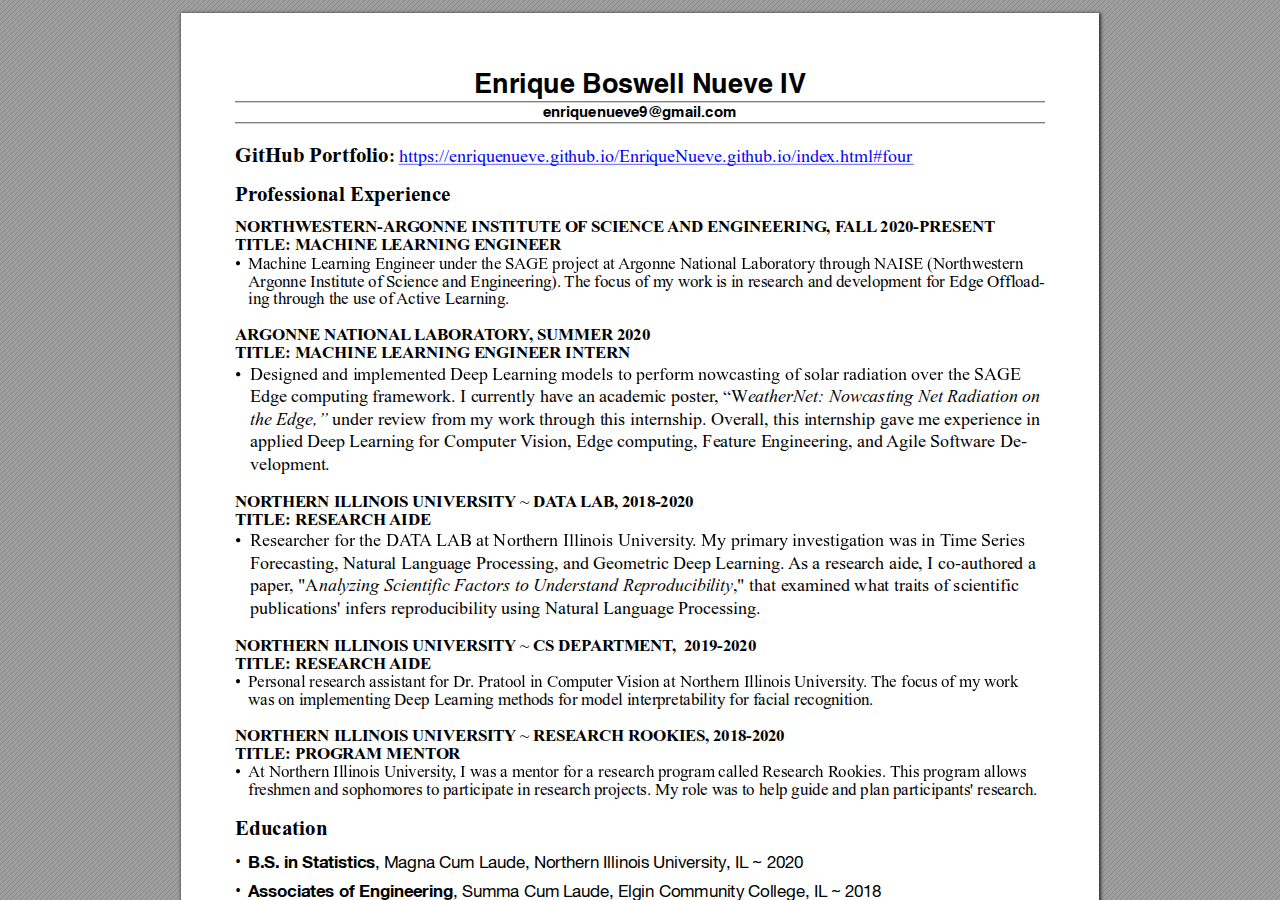
==== commit b7927267: "Add files via upload" ====
--- a/CV.html
+++ b/CV.html
@@ -19,13 +19,13 @@
  */@keyframes fadein{from{opacity:0}to{opacity:1}}@-webkit-keyframes fadein{from{opacity:0}to{opacity:1}}@keyframes swing{0{transform:rotate(0)}10%{transform:rotate(0)}90%{transform:rotate(720deg)}100%{transform:rotate(720deg)}}@-webkit-keyframes swing{0{-webkit-transform:rotate(0)}10%{-webkit-transform:rotate(0)}90%{-webkit-transform:rotate(720deg)}100%{-webkit-transform:rotate(720deg)}}@media screen{#sidebar{background-color:#2f3236;background-image:url("[data-uri]")}#outline{font-family:Georgia,Times,"Times New Roman",serif;font-size:13px;margin:2em 1em}#outline ul{padding:0}#outline li{list-style-type:none;margin:1em 0}#outline li>ul{margin-left:1em}#outline a,#outline a:visited,#outline a:hover,#outline a:active{line-height:1.2;color:#e8e8e8;text-overflow:ellipsis;white-space:nowrap;text-decoration:none;display:block;overflow:hidden;outline:0}#outline a:hover{color:#0cf}#page-container{background-color:#9e9e9e;background-image:url("[data-uri]");-webkit-transition:left 500ms;transition:left 500ms}.pf{margin:13px auto;box-shadow:1px 1px 3px 1px #333;border-collapse:separate}.pc.opened{-webkit-animation:fadein 100ms;animation:fadein 100ms}.loading-indicator.active{-webkit-animation:swing 1.5s ease-in-out .01s infinite alternate none;animation:swing 1.5s ease-in-out .01s infinite alternate none}.checked{background:no-repeat url([data-uri])}}</style>
 <style type="text/css">
 .ff0{font-family:sans-serif;visibility:hidden;}
-@font-face{font-family:ff1;src:url('[data-uri]')format("woff");}.ff1{font-family:ff1;line-height:0.960449;font-style:normal;font-weight:normal;visibility:visible;}
-@font-face{font-family:ff2;src:url('[data-uri]')format("woff");}.ff2{font-family:ff2;line-height:0.893555;font-style:normal;font-weight:normal;visibility:visible;}
-@font-face{font-family:ff3;src:url('[data-uri]')format("woff");}.ff3{font-family:ff3;line-height:0.910645;font-style:normal;font-weight:normal;visibility:visible;}
-@font-face{font-family:ff4;src:url('[data-uri]')format("woff");}.ff4{font-family:ff4;line-height:0.712000;font-style:normal;font-weight:normal;visibility:visible;}
-@font-face{font-family:ff5;src:url('[data-uri]')format("woff");}.ff5{font-family:ff5;line-height:0.926000;font-style:normal;font-weight:normal;visibility:visible;}
-@font-face{font-family:ff6;src:url('[data-uri]')format("woff");}.ff6{font-family:ff6;line-height:0.940000;font-style:normal;font-weight:normal;visibility:visible;}
-@font-face{font-family:ff7;src:url('[data-uri]')format("woff");}.ff7{font-family:ff7;line-height:0.910156;font-style:normal;font-weight:normal;visibility:visible;}
+@font-face{font-family:ff1;src:url('[data-uri]')format("woff");}.ff1{font-family:ff1;line-height:0.960449;font-style:normal;font-weight:normal;visibility:visible;}
+@font-face{font-family:ff2;src:url('[data-uri]')format("woff");}.ff2{font-family:ff2;line-height:0.893555;font-style:normal;font-weight:normal;visibility:visible;}
+@font-face{font-family:ff3;src:url('[data-uri]')format("woff");}.ff3{font-family:ff3;line-height:0.910645;font-style:normal;font-weight:normal;visibility:visible;}
+@font-face{font-family:ff4;src:url('[data-uri]')format("woff");}.ff4{font-family:ff4;line-height:0.910156;font-style:normal;font-weight:normal;visibility:visible;}
+@font-face{font-family:ff5;src:url('[data-uri]')format("woff");}.ff5{font-family:ff5;line-height:0.712000;font-style:normal;font-weight:normal;visibility:visible;}
+@font-face{font-family:ff6;src:url('[data-uri]')format("woff");}.ff6{font-family:ff6;line-height:0.926000;font-style:normal;font-weight:normal;visibility:visible;}
+@font-face{font-family:ff7;src:url('[data-uri]')format("woff");}.ff7{font-family:ff7;line-height:0.940000;font-style:normal;font-weight:normal;visibility:visible;}
 .m0{transform:matrix(0.375000,0.000000,0.000000,0.375000,0,0);-ms-transform:matrix(0.375000,0.000000,0.000000,0.375000,0,0);-webkit-transform:matrix(0.375000,0.000000,0.000000,0.375000,0,0);}
 .m1{transform:matrix(1.500000,0.000000,0.000000,1.500000,0,0);-ms-transform:matrix(1.500000,0.000000,0.000000,1.500000,0,0);-webkit-transform:matrix(1.500000,0.000000,0.000000,1.500000,0,0);}
 .v0{vertical-align:0.000000px;}
@@ -39,14 +39,16 @@
 .sc0{-webkit-text-stroke:0.015em transparent;text-shadow:none;}
 }
 .ws0{word-spacing:0.000000px;}
-._5{margin-left:-3.951200px;}
-._1{margin-left:-2.437600px;}
+._7{margin-left:-5.361600px;}
+._2{margin-left:-3.516400px;}
+._1{margin-left:-2.080400px;}
 ._0{margin-left:-1.030400px;}
-._2{width:1.003200px;}
-._7{width:19.400000px;}
+._8{width:19.400000px;}
 ._4{width:20.600000px;}
-._3{width:86.632800px;}
-._6{width:91.974400px;}
+._6{width:22.472720px;}
+._5{width:34.945600px;}
+._3{width:125.492000px;}
+.fc1{color:rgb(0,0,255);}
 .fc0{color:rgb(0,0,0);}
 .fs2{font-size:40.000000px;}
 .fs5{font-size:44.000000px;}
@@ -56,72 +58,81 @@
 .fs0{font-size:72.000000px;}
 .y0{bottom:0.000000px;}
 .y3{bottom:9.449700px;}
-.y2a{bottom:26.730465px;}
+.y2d{bottom:26.730465px;}
 .y4{bottom:27.000000px;}
 .y2{bottom:33.478950px;}
-.y29{bottom:144.360450px;}
-.y28{bottom:162.360450px;}
-.y27{bottom:195.360450px;}
-.y26{bottom:213.360450px;}
-.y25{bottom:231.360450px;}
-.y24{bottom:249.360450px;}
-.y23{bottom:282.360450px;}
-.y22{bottom:300.360450px;}
-.y21{bottom:333.360450px;}
-.y20{bottom:366.360450px;}
-.y1f{bottom:400.525050px;}
-.y1e{bottom:450.660150px;}
-.y1d{bottom:451.335900px;}
-.y1c{bottom:479.670900px;}
-.y1b{bottom:480.346650px;}
-.y1a{bottom:508.681650px;}
-.y19{bottom:509.357250px;}
-.y18{bottom:541.111050px;}
-.y17{bottom:581.946600px;}
-.y16{bottom:599.946600px;}
-.y15{bottom:617.946600px;}
-.y14{bottom:653.946600px;}
-.y13{bottom:671.946600px;}
-.y12{bottom:689.946600px;}
-.y11{bottom:725.946600px;}
-.y10{bottom:743.946600px;}
-.yf{bottom:761.946600px;}
-.ye{bottom:797.946600px;}
-.y30{bottom:807.158235px;}
+.y2c{bottom:79.860495px;}
+.y2b{bottom:97.860495px;}
+.y2a{bottom:130.860450px;}
+.y29{bottom:163.860450px;}
+.y28{bottom:198.025050px;}
+.y27{bottom:248.160150px;}
+.y26{bottom:248.835900px;}
+.y25{bottom:277.170900px;}
+.y24{bottom:277.846650px;}
+.y23{bottom:306.181650px;}
+.y22{bottom:306.857250px;}
+.y21{bottom:338.611050px;}
+.y20{bottom:379.446600px;}
+.y1f{bottom:397.446600px;}
+.y1e{bottom:415.446600px;}
+.y1d{bottom:433.446600px;}
+.y1c{bottom:469.446600px;}
+.y1b{bottom:487.446600px;}
+.y1a{bottom:505.446600px;}
+.y19{bottom:523.446600px;}
+.y18{bottom:559.834650px;}
+.y17{bottom:582.334650px;}
+.y16{bottom:604.834650px;}
+.y15{bottom:627.334650px;}
+.y14{bottom:649.446600px;}
+.y39{bottom:657.158235px;}
+.y13{bottom:667.446600px;}
+.y38{bottom:690.158235px;}
+.y12{bottom:703.834650px;}
+.y11{bottom:726.334650px;}
+.y37{bottom:741.158235px;}
+.y10{bottom:748.834650px;}
+.yf{bottom:771.334650px;}
+.y36{bottom:774.158235px;}
+.ye{bottom:793.834650px;}
+.y35{bottom:807.158235px;}
 .yd{bottom:815.946600px;}
 .yc{bottom:833.946600px;}
-.y2f{bottom:840.158235px;}
-.yb{bottom:851.946600px;}
+.y34{bottom:845.434635px;}
+.yb{bottom:869.946600px;}
 .ya{bottom:887.946600px;}
-.y2e{bottom:891.158235px;}
+.y33{bottom:901.270035px;}
 .y9{bottom:905.946600px;}
+.y32{bottom:919.270035px;}
 .y8{bottom:923.946600px;}
-.y2d{bottom:924.158235px;}
 .y7{bottom:941.946600px;}
-.y2c{bottom:957.158235px;}
+.y31{bottom:952.270035px;}
+.y30{bottom:970.270035px;}
 .y6{bottom:972.665100px;}
-.y2b{bottom:995.434635px;}
+.y2f{bottom:988.270035px;}
+.y2e{bottom:1006.270035px;}
 .y5{bottom:1011.665100px;}
 .y1{bottom:1073.730450px;}
 .h3{height:29.707031px;}
 .h6{height:29.820312px;}
 .h7{height:30.572266px;}
-.h8{height:31.328000px;}
-.h9{height:32.164000px;}
-.hb{height:33.351562px;}
+.h9{height:31.328000px;}
+.ha{height:32.164000px;}
+.h8{height:33.351562px;}
 .h5{height:37.953125px;}
 .h2{height:53.472656px;}
 .h1{height:67.168575px;}
+.hb{height:1057.568100px;}
 .h4{height:1057.713900px;}
-.ha{height:1058.814000px;}
 .h0{height:1188.000000px;}
-.w3{width:821.628000px;}
+.w2{width:821.628000px;}
 .w1{width:823.798050px;}
-.w2{width:831.552300px;}
 .w0{width:918.000000px;}
 .x0{left:0.000000px;}
 .x5{left:5.813970px;}
 .x6{left:19.313970px;}
+.x7{left:20.541240px;}
 .x1{left:47.100945px;}
 .x4{left:48.186030px;}
 .x2{left:246.102255px;}
@@ -132,14 +143,15 @@
 .ls1{letter-spacing:0.007111pt;}
 .ls2{letter-spacing:0.009956pt;}
 .ws0{word-spacing:0.000000pt;}
-._5{margin-left:-3.512178pt;}
-._1{margin-left:-2.166756pt;}
+._7{margin-left:-4.765867pt;}
+._2{margin-left:-3.125689pt;}
+._1{margin-left:-1.849244pt;}
 ._0{margin-left:-0.915911pt;}
-._2{width:0.891733pt;}
-._7{width:17.244444pt;}
+._8{width:17.244444pt;}
 ._4{width:18.311111pt;}
-._3{width:77.006933pt;}
-._6{width:81.755022pt;}
+._6{width:19.975751pt;}
+._5{width:31.062756pt;}
+._3{width:111.548444pt;}
 .fs2{font-size:35.555556pt;}
 .fs5{font-size:39.111111pt;}
 .fs4{font-size:42.666667pt;}
@@ -148,72 +160,81 @@
 .fs0{font-size:64.000000pt;}
 .y0{bottom:0.000000pt;}
 .y3{bottom:8.399733pt;}
-.y2a{bottom:23.760413pt;}
+.y2d{bottom:23.760413pt;}
 .y4{bottom:24.000000pt;}
 .y2{bottom:29.759067pt;}
-.y29{bottom:128.320400pt;}
-.y28{bottom:144.320400pt;}
-.y27{bottom:173.653733pt;}
-.y26{bottom:189.653733pt;}
-.y25{bottom:205.653733pt;}
-.y24{bottom:221.653733pt;}
-.y23{bottom:250.987067pt;}
-.y22{bottom:266.987067pt;}
-.y21{bottom:296.320400pt;}
-.y20{bottom:325.653733pt;}
-.y1f{bottom:356.022267pt;}
-.y1e{bottom:400.586800pt;}
-.y1d{bottom:401.187467pt;}
-.y1c{bottom:426.374133pt;}
-.y1b{bottom:426.974800pt;}
-.y1a{bottom:452.161467pt;}
-.y19{bottom:452.762000pt;}
-.y18{bottom:480.987600pt;}
-.y17{bottom:517.285867pt;}
-.y16{bottom:533.285867pt;}
-.y15{bottom:549.285867pt;}
-.y14{bottom:581.285867pt;}
-.y13{bottom:597.285867pt;}
-.y12{bottom:613.285867pt;}
-.y11{bottom:645.285867pt;}
-.y10{bottom:661.285867pt;}
-.yf{bottom:677.285867pt;}
-.ye{bottom:709.285867pt;}
-.y30{bottom:717.473987pt;}
+.y2c{bottom:70.987107pt;}
+.y2b{bottom:86.987107pt;}
+.y2a{bottom:116.320400pt;}
+.y29{bottom:145.653733pt;}
+.y28{bottom:176.022267pt;}
+.y27{bottom:220.586800pt;}
+.y26{bottom:221.187467pt;}
+.y25{bottom:246.374133pt;}
+.y24{bottom:246.974800pt;}
+.y23{bottom:272.161467pt;}
+.y22{bottom:272.762000pt;}
+.y21{bottom:300.987600pt;}
+.y20{bottom:337.285867pt;}
+.y1f{bottom:353.285867pt;}
+.y1e{bottom:369.285867pt;}
+.y1d{bottom:385.285867pt;}
+.y1c{bottom:417.285867pt;}
+.y1b{bottom:433.285867pt;}
+.y1a{bottom:449.285867pt;}
+.y19{bottom:465.285867pt;}
+.y18{bottom:497.630800pt;}
+.y17{bottom:517.630800pt;}
+.y16{bottom:537.630800pt;}
+.y15{bottom:557.630800pt;}
+.y14{bottom:577.285867pt;}
+.y39{bottom:584.140653pt;}
+.y13{bottom:593.285867pt;}
+.y38{bottom:613.473987pt;}
+.y12{bottom:625.630800pt;}
+.y11{bottom:645.630800pt;}
+.y37{bottom:658.807320pt;}
+.y10{bottom:665.630800pt;}
+.yf{bottom:685.630800pt;}
+.y36{bottom:688.140653pt;}
+.ye{bottom:705.630800pt;}
+.y35{bottom:717.473987pt;}
 .yd{bottom:725.285867pt;}
 .yc{bottom:741.285867pt;}
-.y2f{bottom:746.807320pt;}
-.yb{bottom:757.285867pt;}
+.y34{bottom:751.497453pt;}
+.yb{bottom:773.285867pt;}
 .ya{bottom:789.285867pt;}
-.y2e{bottom:792.140653pt;}
+.y33{bottom:801.128920pt;}
 .y9{bottom:805.285867pt;}
+.y32{bottom:817.128920pt;}
 .y8{bottom:821.285867pt;}
-.y2d{bottom:821.473987pt;}
 .y7{bottom:837.285867pt;}
-.y2c{bottom:850.807320pt;}
+.y31{bottom:846.462253pt;}
+.y30{bottom:862.462253pt;}
 .y6{bottom:864.591200pt;}
-.y2b{bottom:884.830787pt;}
+.y2f{bottom:878.462253pt;}
+.y2e{bottom:894.462253pt;}
 .y5{bottom:899.257867pt;}
 .y1{bottom:954.427067pt;}
 .h3{height:26.406250pt;}
 .h6{height:26.506944pt;}
 .h7{height:27.175347pt;}
-.h8{height:27.847111pt;}
-.h9{height:28.590222pt;}
-.hb{height:29.645833pt;}
+.h9{height:27.847111pt;}
+.ha{height:28.590222pt;}
+.h8{height:29.645833pt;}
 .h5{height:33.736111pt;}
 .h2{height:47.531250pt;}
 .h1{height:59.705400pt;}
+.hb{height:940.060533pt;}
 .h4{height:940.190133pt;}
-.ha{height:941.168000pt;}
 .h0{height:1056.000000pt;}
-.w3{width:730.336000pt;}
+.w2{width:730.336000pt;}
 .w1{width:732.264933pt;}
-.w2{width:739.157600pt;}
 .w0{width:816.000000pt;}
 .x0{left:0.000000pt;}
 .x5{left:5.167973pt;}
 .x6{left:17.167973pt;}
+.x7{left:18.258880pt;}
 .x1{left:41.867507pt;}
 .x4{left:42.832027pt;}
 .x2{left:218.757560pt;}
@@ -271,8 +292,8 @@
 </div>
 </div>
 <div id="page-container">
-<div id="pf1" class="pf w0 h0" data-page-no="1"><div class="pc pc1 w0 h0"><img class="bi x0 y0 w0 h0" alt="" src="[data-uri]"/><div class="c x1 y1 w1 h1"><div class="t m0 x2 h2 y2 ff1 fs0 fc0 sc0 ls0 ws0">Enrique Boswell Nueve IV<span class="ff2 fs1">                              </span></div><div class="t m0 x3 h3 y3 ff1 fs2 fc0 sc0 ls1 ws0">enriquenueve9@gmail.com</div></div><div class="c x4 y4 w2 h4"><div class="t m0 x5 h5 y5 ff2 fs3 fc0 sc0 ls0 ws0">GitHub<span class="ff3 fs4"> </span>Portfolio<span class="fs4">:<span class="ff3"> https://enriquenueve.github.io/EnriqueNueve.github.io/index.html#four </span></span></div><div class="t m0 x5 h5 y6 ff2 fs3 fc0 sc0 ls0 ws0">Pr<span class="_ _0"></span>ofessional Experience   </div><div class="t m0 x5 h6 y7 ff2 fs5 fc0 sc0 ls0 ws0">ML<span class="_ _1"></span> ENGINEER: NOR<span class="_ _1"></span>THWESTERN UNIVERSI<span class="_ _2"></span>TY<span class="_ _1"></span> (NAISE), F<span class="_ _1"></span>ALL<span class="_ _1"></span> 2020-PRESENT <span class="_ _3"> </span> </div><div class="t m0 x5 h7 y8 ff3 fs5 fc0 sc0 ls0 ws0">•<span class="_ _4"> </span>Machine Learning Engineer under the SAGE project at <span class="_ _1"></span>Argonne National Labora<span class="_ _0"></span>tory through NAISE, (Northwestern </div><div class="t m0 x6 h7 y9 ff3 fs5 fc0 sc0 ls0 ws0">Argonne Institute of Science and Engineering). <span class="_ _1"></span>The focus of my work is in research and development for Edge Offload-</div><div class="t m0 x6 h5 ya ff3 fs5 fc0 sc0 ls0 ws0">ing through the use of <span class="_ _1"></span>Active Learning. <span class="ff2 fs3"> </span></div><div class="t m0 x5 h6 yb ff2 fs5 fc0 sc0 ls0 ws0">ML<span class="_ _1"></span> ENGINEER INTERN: <span class="_ _1"></span>ARGONNE NA<span class="_ _1"></span>TIONAL<span class="_ _1"></span> LABORA<span class="_ _5"></span>TOR<span class="_ _1"></span>Y<span class="_ _5"></span>, SUMMER 2020 <span class="_ _6"> </span> </div><div class="t m0 x5 h7 yc ff3 fs5 fc0 sc0 ls0 ws0">•<span class="_ _4"> </span>Designed and implemented Deep Learning models to perform nowcasting of solar radiation over the SAGE Edge com-</div><div class="t m0 x6 h7 yd ff3 fs5 fc0 sc0 ls0 ws0">puting framework. Overall, this internship gave me experience in applied Deep Learning for Computer <span class="_ _0"></span>V<span class="_ _1"></span>ision, Edge </div><div class="t m0 x6 h7 ye ff3 fs5 fc0 sc0 ls0 ws0">computing, Feature Engineering, and <span class="_ _1"></span>Agile Software Development.  </div><div class="t m0 x5 h6 yf ff2 fs5 fc0 sc0 ls0 ws0">RESEARCH <span class="_ _1"></span>AIDE: NOR<span class="_ _1"></span>THERN ILLIN<span class="_ _2"></span>OIS UNIVERSITY<span class="_ _1"></span> ~ DA<span class="_ _1"></span>T<span class="_ _5"></span>A<span class="_ _1"></span> LAB,  2018-2020 </div><div class="t m0 x5 h7 y10 ff3 fs5 fc0 sc0 ls0 ws0">•<span class="_ _4"> </span>Researcher for the DA<span class="_ _5"></span>T<span class="_ _5"></span>A<span class="_ _5"></span> LAB at Northern Illinois University<span class="_ _1"></span>. Primary investigation was in T<span class="_ _1"></span>ime Series Forecasting, </div><div class="t m0 x6 h7 y11 ff3 fs5 fc0 sc0 ls0 ws0">Natural Language Processing, and Geometric Deep Learning.  </div><div class="t m0 x5 h6 y12 ff2 fs5 fc0 sc0 ls0 ws0">RESEARCH <span class="_ _1"></span>AIDE: NOR<span class="_ _1"></span>THERN ILLIN<span class="_ _2"></span>OIS UNIVERSITY~ CS DEP<span class="_ _5"></span>ARTMENT<span class="_ _5"></span>,  2019-2020 </div><div class="t m0 x5 h7 y13 ff3 fs5 fc0 sc0 ls0 ws0">•<span class="_ _4"> </span>Personal research assistant for Dr<span class="_ _1"></span>. Pratool in Computer V<span class="_ _5"></span>ision at Northern Illinois University<span class="_ _1"></span>. The focus of my work </div><div class="t m0 x6 h7 y14 ff3 fs5 fc0 sc0 ls0 ws0">was on creating Deep Learning methods for model interpretability for facial recognition. </div><div class="t m0 x5 h6 y15 ff2 fs5 fc0 sc0 ls0 ws0">PROGRAM MENTOR: NOR<span class="_ _1"></span>THERN ILLINOIS UNIVERSITY~ RESEARCH ROOKIES, 2018-2020 </div><div class="t m0 x5 h7 y16 ff3 fs5 fc0 sc0 ls0 ws0">•<span class="_ _4"> </span>At Northern Illinois University<span class="_ _1"></span>, I was a mentor of a research program called Research Rookies. <span class="_ _0"></span>This program allows </div><div class="t m0 x6 h7 y17 ff3 fs5 fc0 sc0 ls0 ws0">freshman and sophomores to participate in research projects. My role was to help guide and plan participants research. </div><div class="t m0 x5 h5 y18 ff2 fs3 fc0 sc0 ls0 ws0">Education </div><div class="t m0 x5 h8 y19 ff4 fs5 fc0 sc0 ls0 ws0">•</div><div class="t m0 x6 h9 y1a ff5 fs5 fc0 sc0 ls0 ws0">B.S. in Statistics<span class="ff6">, Magna Cum Laude, Northern Illinois University<span class="_ _1"></span>, IL ~ 2020<span class="ff4">&quot;</span></span></div><div class="t m0 x5 h8 y1b ff4 fs5 fc0 sc0 ls0 ws0">•</div><div class="t m0 x6 h9 y1c ff5 fs5 fc0 sc0 ls0 ws0">Associates of Engineering<span class="ff6">, Summa Cum Laude, Elgin Community College, IL ~ 2018<span class="ff4">&quot;</span></span></div><div class="t m0 x5 h8 y1d ff4 fs5 fc0 sc0 ls0 ws0">•</div><div class="t m0 x6 h9 y1e ff5 fs5 fc0 sc0 ls0 ws0">Associates of Science<span class="ff6">, Summa Cum Laude, Elgin Community College, IL ~ 2018<span class="ff4">&quot;</span></span></div><div class="t m0 x5 h5 y1f ff2 fs3 fc0 sc0 ls2 ws0">Skills<span class="ff3 fs4 ls0"> </span></div><div class="t m0 x5 h7 y20 ff3 fs5 fc0 sc0 ls0 ws0">•<span class="_ _7"> </span><span class="ff2">Primary Languages:</span> Python (three years of experience) and GoLang. </div><div class="t m0 x5 h7 y21 ff3 fs5 fc0 sc0 ls0 ws0">•<span class="_ _7"> </span> <span class="ff2">Secondary Languages:</span> C++, Javascript, Java, and R </div><div class="t m0 x5 h7 y22 ff3 fs5 fc0 sc0 ls0 ws0">•<span class="_ _7"> </span><span class="ff2">W<span class="_ _1"></span>eb Development: <span class="ff3">Basic skills in HTML, CSS, and Javascript (refer to my blog’<span class="_ _1"></span>s link for an example of my web    </span></span></div><div class="t m0 x6 h7 y23 ff3 fs5 fc0 sc0 ls0 ws0">development skills) and also basic skills with the Django web development framework in Python.<span class="ff2"> </span></div><div class="t m0 x5 h7 y24 ff3 fs5 fc0 sc0 ls0 ws0">•<span class="_ _7"> </span><span class="ff2">Machine Learning: </span>Three years of experience with T<span class="_ _5"></span>ensorflow and some experience with PyT<span class="_ _5"></span>orch. Experienced with </div><div class="t m0 x6 h7 y25 ff3 fs5 fc0 sc0 ls0 ws0">developing Deep Learning models for task such as Computer V<span class="_ _5"></span>ision (CNN, <span class="_ _0"></span>YOLO, FCN), Natural Language Process-</div><div class="t m0 x6 h7 y26 ff3 fs5 fc0 sc0 ls0 ws0">ing (BER<span class="_ _1"></span>T<span class="_ _5"></span>, Siamese LSTM), T<span class="_ _1"></span>ime Series Forecasting (LSTM, GRU, RAU, TCN) and Geometric Deep Learning </div><div class="t m0 x6 h7 y27 ff3 fs5 fc0 sc0 ls0 ws0">(GCN).<span class="ff2"> </span></div><div class="t m0 x5 h7 y28 ff3 fs5 fc0 sc0 ls0 ws0">•<span class="_ _7"> </span><span class="ff2">Data Engineering:</span> Experience in developing data pipelines to feed data to <span class="_ _0"></span>T<span class="_ _5"></span>ensorflow models. <span class="_ _1"></span>Also, experience with </div><div class="t m0 x6 h7 y29 ff3 fs5 fc0 sc0 ls0 ws0">optimizing data cleaning and formatting through Multiprocessing in Python and parallel data frames in Dask. </div></div><a class="l" href="mailto:enriquenueve9@gmail.com"><div class="d m1" style="border-style:none;position:absolute;left:361.640700px;bottom:1077.468750px;width:129.812400px;height:13.500000px;background-color:rgba(255,255,255,0.000001);"></div></a></div><div class="pi" data-data='{"ctm":[1.500000,0.000000,0.000000,1.500000,0.000000,0.000000]}'></div></div>
-<div id="pf2" class="pf w0 h0" data-page-no="2"><div class="pc pc2 w0 h0"><img class="bi x0 y0 w0 h0" alt="" src="[data-uri]"/><div class="c x1 y1 w1 h1"><div class="t m0 x2 h2 y2 ff1 fs0 fc0 sc0 ls0 ws0">Enrique Boswell Nueve IV<span class="ff2 fs1">                              </span></div><div class="t m0 x3 h3 y3 ff1 fs2 fc0 sc0 ls1 ws0">enriquenueve9@gmail.com</div></div><div class="c x4 y2a w3 ha"><div class="t m0 x5 h5 y2b ff2 fs3 fc0 sc0 ls0 ws0">Resear<span class="_ _0"></span>ch </div><div class="t m0 x5 hb y2c ff3 fs4 fc0 sc0 ls0 ws0">•<span class="_ _4"> </span>Primary <span class="_ _1"></span>Author: <span class="ff2">Enrique Nueve</span>. Secondary <span class="_ _1"></span>Authors: <span class="ff2"> </span>Bobby Jackson, Sean Shahkarami, Rajesh Sankaran, </div><div class="t m0 x6 hb y2d ff3 fs4 fc0 sc0 ls0 ws0">Scott Collis, Nicola Ferrier<span class="_ _1"></span>, and Pete Beckman. <span class="ff7">W<span class="_ _5"></span>eatherNet: Nowcasting Net Radiation on the Edge. <span class="ff3">2020, </span></span></div><div class="t m0 x6 h5 y2e ff3 fs4 fc0 sc0 ls0 ws0">poster<span class="_ _1"></span>, currently under review<span class="_ _1"></span>. <span class="ff2 fs3"> </span></div><div class="t m0 x5 hb y2f ff3 fs4 fc0 sc0 ls0 ws0">•<span class="_ _4"> </span>Primary <span class="_ _1"></span>Author: <span class="_ _1"></span>Akhil Pandey<span class="_ _5"></span>. Secondary <span class="_ _1"></span>Authors: <span class="ff2">Enrique Nueve</span> and Cole Freeman. <span class="ff7">Analyzing Scientific </span></div><div class="t m0 x6 hb y30 ff7 fs4 fc0 sc0 ls0 ws0">Factors to Understand Repr<span class="_ _1"></span>oducibility<span class="_ _1"></span>.<span class="ff3"> 2020, long paper<span class="_ _1"></span>, currently under review<span class="_ _1"></span>. </span></div></div><a class="l" href="mailto:enriquenueve9@gmail.com"><div class="d m1" style="border-style:none;position:absolute;left:361.640700px;bottom:1077.468750px;width:129.812400px;height:13.500000px;background-color:rgba(255,255,255,0.000001);"></div></a></div><div class="pi" data-data='{"ctm":[1.500000,0.000000,0.000000,1.500000,0.000000,0.000000]}'></div></div>
+<div id="pf1" class="pf w0 h0" data-page-no="1"><div class="pc pc1 w0 h0"><img class="bi x0 y0 w0 h0" alt="" src="[data-uri]"/><div class="c x1 y1 w1 h1"><div class="t m0 x2 h2 y2 ff1 fs0 fc0 sc0 ls0 ws0">Enrique Boswell Nueve IV<span class="ff2 fs1">                              </span></div><div class="t m0 x3 h3 y3 ff1 fs2 fc0 sc0 ls1 ws0">enriquenueve9@gmail.com</div></div><div class="c x4 y4 w2 h4"><div class="t m0 x5 h5 y5 ff2 fs3 fc0 sc0 ls0 ws0">GitHub<span class="ff3 fs4"> </span>Portfolio<span class="fs4">:<span class="ff3"> <span class="fc1">https://enriquenueve.github.io/EnriqueNueve.github.io/index.html#four</span> </span></span></div><div class="t m0 x5 h5 y6 ff2 fs3 fc0 sc0 ls0 ws0">Pr<span class="_ _0"></span>ofessional Experience   </div><div class="t m0 x5 h6 y7 ff2 fs5 fc0 sc0 ls0 ws0">NOR<span class="_ _0"></span>THWESTERN-ARGONNE INSTITUTE OF<span class="_ _1"></span> SCIENCE <span class="_ _1"></span>AND ENGINEERING, F<span class="_ _2"></span>ALL<span class="_ _1"></span> 2020-PRESENT<span class="_ _1"></span> </div><div class="t m0 x5 h6 y8 ff2 fs5 fc0 sc0 ls0 ws0">TITLE: MACHINE LEARNING ENGINEER <span class="_ _3"> </span> </div><div class="t m0 x5 h7 y9 ff3 fs5 fc0 sc0 ls0 ws0">•<span class="_ _4"> </span>Machine Learning Engineer under the SAGE project at <span class="_ _2"></span>Argonne National Laboratory through NAISE (Northwestern </div><div class="t m0 x6 h7 ya ff3 fs5 fc0 sc0 ls0 ws0">Argonne Institute of Science and Engineering). <span class="_ _1"></span>The focus of my work is in research and development for Edge Offload-</div><div class="t m0 x6 h5 yb ff3 fs5 fc0 sc0 ls0 ws0">ing through the use of <span class="_ _1"></span>Active Learning. <span class="ff2 fs3"> </span></div><div class="t m0 x5 h6 yc ff2 fs5 fc0 sc0 ls0 ws0">ARGONNE NA<span class="_ _2"></span>TIONAL<span class="_ _1"></span> LABORA<span class="_ _2"></span>TOR<span class="_ _1"></span>Y<span class="_ _2"></span>, SUMMER 2020 <span class="_ _5"> </span> </div><div class="t m0 x5 h6 yd ff2 fs5 fc0 sc0 ls0 ws0">TITLE: MACHINE LEARNING ENGINEER INTERN </div><div class="t m0 x5 h8 ye ff3 fs4 fc0 sc0 ls0 ws0">•<span class="_ _6"> </span>Designed and implemented Deep Learning models to perform nowcasting of solar radiation over the SAGE </div><div class="t m0 x7 h8 yf ff3 fs4 fc0 sc0 ls0 ws0">Edge computing framework. I currently have an academic poster<span class="_ _1"></span>, “W<span class="ff4">eatherNet: Nowcasting Net Radiation on </span></div><div class="t m0 x7 h8 y10 ff4 fs4 fc0 sc0 ls0 ws0">the Edge,”<span class="ff3"> under review from my work through this internship. Overall, this internship gave me experience in </span></div><div class="t m0 x7 h8 y11 ff3 fs4 fc0 sc0 ls0 ws0">applied Deep Learning for Computer V<span class="_ _2"></span>ision, Edge computing, Feature Engineering, and <span class="_ _2"></span>Agile Software De-</div><div class="t m0 x7 h8 y12 ff3 fs4 fc0 sc0 ls0 ws0">velopment.  </div><div class="t m0 x5 h6 y13 ff2 fs5 fc0 sc0 ls0 ws0">NOR<span class="_ _1"></span>THERN ILLINOIS UNIVERSITY ~ DA<span class="_ _2"></span>T<span class="_ _2"></span>A<span class="_ _2"></span> LAB, 2018-2020 </div><div class="t m0 x5 h6 y14 ff2 fs5 fc0 sc0 ls0 ws0">TITLE: RESEARCH <span class="_ _1"></span>AIDE </div><div class="t m0 x5 h8 y15 ff3 fs4 fc0 sc0 ls0 ws0">•<span class="_ _6"> </span>Researcher for the DA<span class="_ _7"></span>T<span class="_ _2"></span>A<span class="_ _2"></span> LAB at Northern Illinois University<span class="_ _2"></span>. My primary investigation was in T<span class="_ _1"></span>ime Series </div><div class="t m0 x7 h8 y16 ff3 fs4 fc0 sc0 ls0 ws0">Forecasting, Natural Language Processing, and Geometric Deep Learning. <span class="_ _2"></span>As a research aide, I co-authored a </div><div class="t m0 x7 h8 y17 ff3 fs4 fc0 sc0 ls0 ws0">paper<span class="_ _1"></span>, &quot;A<span class="ff4">nalyzing Scientific Factors to Understand Repr<span class="_ _1"></span>oducibility<span class="ff3">,&quot; that examined what traits of scientific </span></span></div><div class="t m0 x7 h8 y18 ff3 fs4 fc0 sc0 ls0 ws0">publications&apos; infers reproducibility using Natural Language Processing.  </div><div class="t m0 x5 h6 y19 ff2 fs5 fc0 sc0 ls0 ws0">NOR<span class="_ _1"></span>THERN ILLINOIS UNIVERSITY ~ CS DEP<span class="_ _2"></span>AR<span class="_ _1"></span>TMENT<span class="_ _2"></span>,  2019-2020 </div><div class="t m0 x5 h6 y1a ff2 fs5 fc0 sc0 ls0 ws0">TITLE: RESEARCH <span class="_ _1"></span>AIDE </div><div class="t m0 x5 h7 y1b ff3 fs5 fc0 sc0 ls0 ws0">•<span class="_ _4"> </span>Personal research assistant for Dr<span class="_ _1"></span>. Pratool in Computer <span class="_ _1"></span>V<span class="_ _1"></span>ision at Northern Illinois University<span class="_ _2"></span>. The focus of my work </div><div class="t m0 x6 h7 y1c ff3 fs5 fc0 sc0 ls0 ws0">was on implementing Deep Learning methods for model interpretability for facial recognition. </div><div class="t m0 x5 h6 y1d ff2 fs5 fc0 sc0 ls0 ws0">NOR<span class="_ _1"></span>THERN ILLINOIS UNIVERSITY ~ RESEARCH ROOKIES, 2018-2020 </div><div class="t m0 x5 h6 y1e ff2 fs5 fc0 sc0 ls0 ws0">TITLE: PROGRAM MENTOR </div><div class="t m0 x5 h7 y1f ff3 fs5 fc0 sc0 ls0 ws0">•<span class="_ _4"> </span>At Northern Illinois University<span class="_ _2"></span>, I was a mentor for a research program called Research Rookies. This program allows </div><div class="t m0 x6 h7 y20 ff3 fs5 fc0 sc0 ls0 ws0">freshmen and sophomores to participate in research projects. My role was to help guide and plan participants&apos; research. </div><div class="t m0 x5 h5 y21 ff2 fs3 fc0 sc0 ls0 ws0">Education </div><div class="t m0 x5 h9 y22 ff5 fs5 fc0 sc0 ls0 ws0">•</div><div class="t m0 x6 ha y23 ff6 fs5 fc0 sc0 ls0 ws0">B.S. in Statistics<span class="ff7">, Magna Cum Laude, Northern Illinois University<span class="_ _1"></span>, IL ~ 2020<span class="ff5">&quot;</span></span></div><div class="t m0 x5 h9 y24 ff5 fs5 fc0 sc0 ls0 ws0">•</div><div class="t m0 x6 ha y25 ff6 fs5 fc0 sc0 ls0 ws0">Associates of Engineering<span class="ff7">, Summa Cum Laude, Elgin Community College, IL ~ 2018<span class="ff5">&quot;</span></span></div><div class="t m0 x5 h9 y26 ff5 fs5 fc0 sc0 ls0 ws0">•</div><div class="t m0 x6 ha y27 ff6 fs5 fc0 sc0 ls0 ws0">Associates of Science<span class="ff7">, Summa Cum Laude, Elgin Community College, IL ~ 2018<span class="ff5">&quot;</span></span></div><div class="t m0 x5 h5 y28 ff2 fs3 fc0 sc0 ls2 ws0">Skills<span class="ff3 fs4 ls0"> </span></div><div class="t m0 x5 h7 y29 ff3 fs5 fc0 sc0 ls0 ws0">•<span class="_ _8"> </span><span class="ff2">Primary Languages:</span> Python (three years of experience), GoLang, and SQL<span class="_ _1"></span> </div><div class="t m0 x5 h7 y2a ff3 fs5 fc0 sc0 ls0 ws0">•<span class="_ _8"> </span> <span class="ff2">Secondary Languages:</span> C++, Javascript, Java, and R </div><div class="t m0 x5 h7 y2b ff3 fs5 fc0 sc0 ls0 ws0">•<span class="_ _8"> </span><span class="ff2">W<span class="_ _1"></span>eb Development: <span class="ff3">Basic skills in HTML, CSS, and Javascript (refer to my blog’<span class="_ _2"></span>s link for an example of my web    </span></span></div><div class="t m0 x6 h7 y2c ff3 fs5 fc0 sc0 ls0 ws0">development skills) and also skills with the Django web development framework in Python.<span class="ff2"> </span></div></div><a class="l" href="https://enriquenueve.github.io/EnriqueNueve.github.io/index.html#four"><div class="d m1" style="border-style:none;position:absolute;left:217.171800px;bottom:1018.218750px;width:343.593800px;height:26.000000px;background-color:rgba(255,255,255,0.000001);"></div></a><a class="l" href="mailto:enriquenueve9@gmail.com"><div class="d m1" style="border-style:none;position:absolute;left:361.640700px;bottom:1077.468750px;width:129.812400px;height:13.500000px;background-color:rgba(255,255,255,0.000001);"></div></a></div><div class="pi" data-data='{"ctm":[1.500000,0.000000,0.000000,1.500000,0.000000,0.000000]}'></div></div>
+<div id="pf2" class="pf w0 h0" data-page-no="2"><div class="pc pc2 w0 h0"><img class="bi x0 y0 w0 h0" alt="" src="[data-uri]"/><div class="c x1 y1 w1 h1"><div class="t m0 x2 h2 y2 ff1 fs0 fc0 sc0 ls0 ws0">Enrique Boswell Nueve IV<span class="ff2 fs1">                              </span></div><div class="t m0 x3 h3 y3 ff1 fs2 fc0 sc0 ls1 ws0">enriquenueve9@gmail.com</div></div><div class="c x4 y2d w2 hb"><div class="t m0 x5 h7 y2e ff3 fs5 fc0 sc0 ls0 ws0">•<span class="_ _8"> </span><span class="ff2">Machine Learning: </span>Three years of experience with T<span class="_ _2"></span>ensorflow and some experience with PyT<span class="_ _2"></span>orch. Experienced with </div><div class="t m0 x6 h7 y2f ff3 fs5 fc0 sc0 ls0 ws0">developing Deep Learning models for tasks such as Computer V<span class="_ _2"></span>ision (CNN, <span class="_ _1"></span>YOLO, FCN), Natural Language Process-</div><div class="t m0 x6 h7 y30 ff3 fs5 fc0 sc0 ls0 ws0">ing (BER<span class="_ _2"></span>T<span class="_ _1"></span>, Siamese LSTM), <span class="_ _1"></span>Time Series Forecasting (LSTM, GRU, RAU, <span class="_ _1"></span>TCN), and Geometric Deep Learning </div><div class="t m0 x6 h7 y31 ff3 fs5 fc0 sc0 ls0 ws0">(GCN).<span class="ff2"> </span></div><div class="t m0 x5 h7 y32 ff3 fs5 fc0 sc0 ls0 ws0">•<span class="_ _8"> </span><span class="ff2">Data Engineering:</span> Experience in developing data pipelines to feed data to Machine Learning models using tools such </div><div class="t m0 x6 h7 y33 ff3 fs5 fc0 sc0 ls0 ws0">as Dask, Pandas, Joblib, and tf.data from an array of data sources.   </div><div class="t m0 x5 h5 y34 ff2 fs3 fc0 sc0 ls0 ws0">Resear<span class="_ _0"></span>ch </div><div class="t m0 x5 h8 y35 ff3 fs4 fc0 sc0 ls0 ws0">•<span class="_ _4"> </span>Primary <span class="_ _1"></span>Author: <span class="ff2">Enrique Nueve</span>. Secondary <span class="_ _2"></span>Authors: <span class="ff2"> </span>Bobby Jackson, Sean Shahkarami, Rajesh Sankaran, </div><div class="t m0 x6 h8 y36 ff3 fs4 fc0 sc0 ls0 ws0">Scott Collis, Nicola Ferrier<span class="_ _1"></span>, and Pete Beckman. <span class="ff4">W<span class="_ _7"></span>eatherNet: Nowcasting Net Radiation on the Edge. <span class="ff3">2020, </span></span></div><div class="t m0 x6 h5 y37 ff3 fs4 fc0 sc0 ls0 ws0">poster<span class="_ _1"></span>, currently under review<span class="_ _2"></span>. <span class="ff2 fs3"> </span></div><div class="t m0 x5 h8 y38 ff3 fs4 fc0 sc0 ls0 ws0">•<span class="_ _4"> </span>Primary <span class="_ _1"></span>Author: <span class="_ _2"></span>Akhil Pandey<span class="_ _1"></span>. Secondary <span class="_ _2"></span>Authors: <span class="ff2">Enrique Nueve</span> and Cole Freeman. <span class="ff4">Analyzing Scientific </span></div><div class="t m0 x6 h8 y39 ff4 fs4 fc0 sc0 ls0 ws0">Factors to Understand Repr<span class="_ _1"></span>oducibility<span class="_ _1"></span>.<span class="ff3"> 2020, long paper<span class="_ _1"></span>, currently under review<span class="_ _2"></span>. </span></div></div><a class="l" href="mailto:enriquenueve9@gmail.com"><div class="d m1" style="border-style:none;position:absolute;left:361.640700px;bottom:1077.468750px;width:129.812400px;height:13.500000px;background-color:rgba(255,255,255,0.000001);"></div></a></div><div class="pi" data-data='{"ctm":[1.500000,0.000000,0.000000,1.500000,0.000000,0.000000]}'></div></div>
 </div>
 <div class="loading-indicator">
 <img alt="" src="[data-uri]"/>
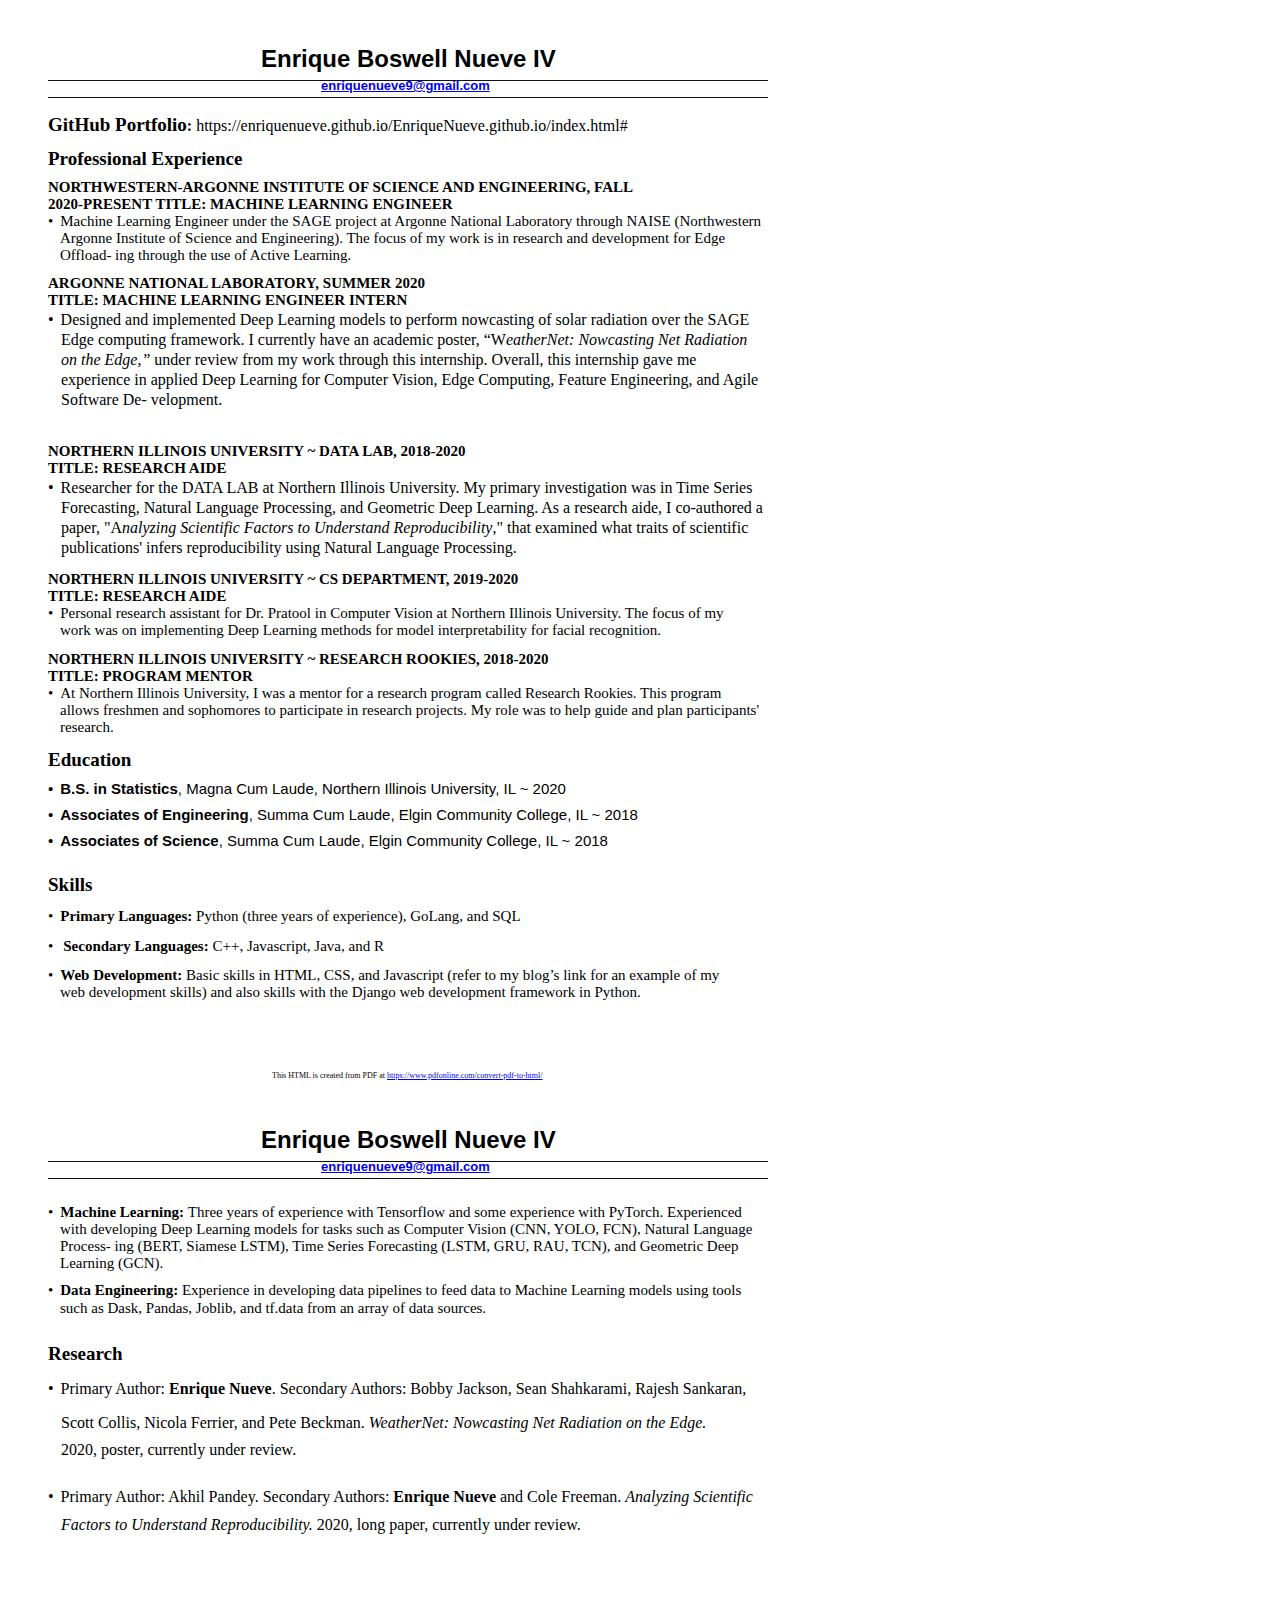
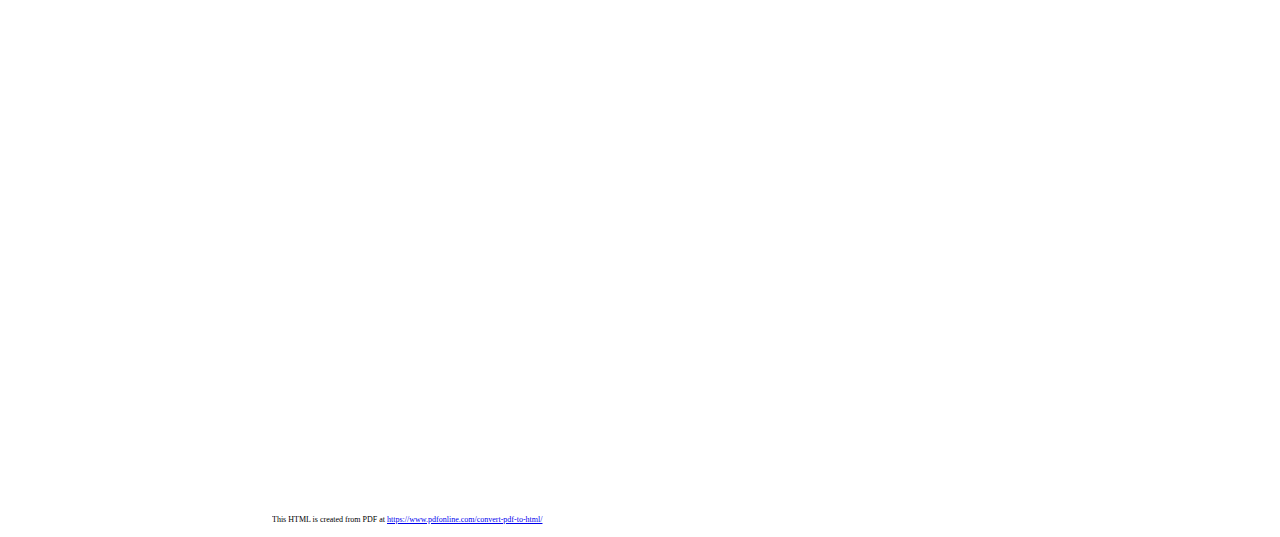
==== commit d1376b9d: "Add files via upload" ====
--- a/CV.html
+++ b/CV.html
@@ -1,302 +1,147 @@
-<!DOCTYPE html>
-<!-- Created by pdf2htmlEX (https://github.com/coolwanglu/pdf2htmlex) -->
-<html xmlns="http://www.w3.org/1999/xhtml">
-<head>
-<meta charset="utf-8"/>
-<meta name="generator" content="pdf2htmlEX"/>
-<meta http-equiv="X-UA-Compatible" content="IE=edge,chrome=1"/>
-<style type="text/css">
-/*! 
- * Base CSS for pdf2htmlEX
- * Copyright 2012,2013 Lu Wang <coolwanglu@gmail.com> 
- * https://github.com/coolwanglu/pdf2htmlEX/blob/master/share/LICENSE
- */#sidebar{position:absolute;top:0;left:0;bottom:0;width:250px;padding:0;margin:0;overflow:auto}#page-container{position:absolute;top:0;left:0;margin:0;padding:0;border:0}@media screen{#sidebar.opened+#page-container{left:250px}#page-container{bottom:0;right:0;overflow:auto}.loading-indicator{display:none}.loading-indicator.active{display:block;position:absolute;width:64px;height:64px;top:50%;left:50%;margin-top:-32px;margin-left:-32px}.loading-indicator img{position:absolute;top:0;left:0;bottom:0;right:0}}@media print{@page{margin:0}html{margin:0}body{margin:0;-webkit-print-color-adjust:exact}#sidebar{display:none}#page-container{width:auto;height:auto;overflow:visible;background-color:transparent}.d{display:none}}.pf{position:relative;background-color:white;overflow:hidden;margin:0;border:0}.pc{position:absolute;border:0;padding:0;margin:0;top:0;left:0;width:100%;height:100%;overflow:hidden;display:block;transform-origin:0 0;-ms-transform-origin:0 0;-webkit-transform-origin:0 0}.pc.opened{display:block}.bf{position:absolute;border:0;margin:0;top:0;bottom:0;width:100%;height:100%;-ms-user-select:none;-moz-user-select:none;-webkit-user-select:none;user-select:none}.bi{position:absolute;border:0;margin:0;-ms-user-select:none;-moz-user-select:none;-webkit-user-select:none;user-select:none}@media print{.pf{margin:0;box-shadow:none;page-break-after:always;page-break-inside:avoid}@-moz-document url-prefix(){.pf{overflow:visible;border:1px solid #fff}.pc{overflow:visible}}}.c{position:absolute;border:0;padding:0;margin:0;overflow:hidden;display:block}.t{position:absolute;white-space:pre;font-size:1px;transform-origin:0 100%;-ms-transform-origin:0 100%;-webkit-transform-origin:0 100%;unicode-bidi:bidi-override;-moz-font-feature-settings:"liga" 0}.t:after{content:''}.t:before{content:'';display:inline-block}.t span{position:relative;unicode-bidi:bidi-override}._{display:inline-block;color:transparent;z-index:-1}::selection{background:rgba(127,255,255,0.4)}::-moz-selection{background:rgba(127,255,255,0.4)}.pi{display:none}.d{position:absolute;transform-origin:0 100%;-ms-transform-origin:0 100%;-webkit-transform-origin:0 100%}.it{border:0;background-color:rgba(255,255,255,0.0)}.ir:hover{cursor:pointer}</style>
-<style type="text/css">
-/*! 
- * Fancy styles for pdf2htmlEX
- * Copyright 2012,2013 Lu Wang <coolwanglu@gmail.com> 
- * https://github.com/coolwanglu/pdf2htmlEX/blob/master/share/LICENSE
- */@keyframes fadein{from{opacity:0}to{opacity:1}}@-webkit-keyframes fadein{from{opacity:0}to{opacity:1}}@keyframes swing{0{transform:rotate(0)}10%{transform:rotate(0)}90%{transform:rotate(720deg)}100%{transform:rotate(720deg)}}@-webkit-keyframes swing{0{-webkit-transform:rotate(0)}10%{-webkit-transform:rotate(0)}90%{-webkit-transform:rotate(720deg)}100%{-webkit-transform:rotate(720deg)}}@media screen{#sidebar{background-color:#2f3236;background-image:url("[data-uri]")}#outline{font-family:Georgia,Times,"Times New Roman",serif;font-size:13px;margin:2em 1em}#outline ul{padding:0}#outline li{list-style-type:none;margin:1em 0}#outline li>ul{margin-left:1em}#outline a,#outline a:visited,#outline a:hover,#outline a:active{line-height:1.2;color:#e8e8e8;text-overflow:ellipsis;white-space:nowrap;text-decoration:none;display:block;overflow:hidden;outline:0}#outline a:hover{color:#0cf}#page-container{background-color:#9e9e9e;background-image:url("[data-uri]");-webkit-transition:left 500ms;transition:left 500ms}.pf{margin:13px auto;box-shadow:1px 1px 3px 1px #333;border-collapse:separate}.pc.opened{-webkit-animation:fadein 100ms;animation:fadein 100ms}.loading-indicator.active{-webkit-animation:swing 1.5s ease-in-out .01s infinite alternate none;animation:swing 1.5s ease-in-out .01s infinite alternate none}.checked{background:no-repeat url([data-uri])}}</style>
-<style type="text/css">
-.ff0{font-family:sans-serif;visibility:hidden;}
-@font-face{font-family:ff1;src:url('[data-uri]')format("woff");}.ff1{font-family:ff1;line-height:0.960449;font-style:normal;font-weight:normal;visibility:visible;}
-@font-face{font-family:ff2;src:url('[data-uri]')format("woff");}.ff2{font-family:ff2;line-height:0.893555;font-style:normal;font-weight:normal;visibility:visible;}
-@font-face{font-family:ff3;src:url('[data-uri]')format("woff");}.ff3{font-family:ff3;line-height:0.910645;font-style:normal;font-weight:normal;visibility:visible;}
-@font-face{font-family:ff4;src:url('[data-uri]')format("woff");}.ff4{font-family:ff4;line-height:0.910156;font-style:normal;font-weight:normal;visibility:visible;}
-@font-face{font-family:ff5;src:url('[data-uri]')format("woff");}.ff5{font-family:ff5;line-height:0.712000;font-style:normal;font-weight:normal;visibility:visible;}
-@font-face{font-family:ff6;src:url('[data-uri]')format("woff");}.ff6{font-family:ff6;line-height:0.926000;font-style:normal;font-weight:normal;visibility:visible;}
-@font-face{font-family:ff7;src:url('[data-uri]')format("woff");}.ff7{font-family:ff7;line-height:0.940000;font-style:normal;font-weight:normal;visibility:visible;}
-.m0{transform:matrix(0.375000,0.000000,0.000000,0.375000,0,0);-ms-transform:matrix(0.375000,0.000000,0.000000,0.375000,0,0);-webkit-transform:matrix(0.375000,0.000000,0.000000,0.375000,0,0);}
-.m1{transform:matrix(1.500000,0.000000,0.000000,1.500000,0,0);-ms-transform:matrix(1.500000,0.000000,0.000000,1.500000,0,0);-webkit-transform:matrix(1.500000,0.000000,0.000000,1.500000,0,0);}
-.v0{vertical-align:0.000000px;}
-.ls0{letter-spacing:0.000000px;}
-.ls1{letter-spacing:0.008000px;}
-.ls2{letter-spacing:0.011200px;}
-.sc_{text-shadow:none;}
-.sc0{text-shadow:-0.015em 0 transparent,0 0.015em transparent,0.015em 0 transparent,0 -0.015em  transparent;}
-@media screen and (-webkit-min-device-pixel-ratio:0){
-.sc_{-webkit-text-stroke:0px transparent;}
-.sc0{-webkit-text-stroke:0.015em transparent;text-shadow:none;}
-}
-.ws0{word-spacing:0.000000px;}
-._7{margin-left:-5.361600px;}
-._2{margin-left:-3.516400px;}
-._1{margin-left:-2.080400px;}
-._0{margin-left:-1.030400px;}
-._8{width:19.400000px;}
-._4{width:20.600000px;}
-._6{width:22.472720px;}
-._5{width:34.945600px;}
-._3{width:125.492000px;}
-.fc1{color:rgb(0,0,255);}
-.fc0{color:rgb(0,0,0);}
-.fs2{font-size:40.000000px;}
-.fs5{font-size:44.000000px;}
-.fs4{font-size:48.000000px;}
-.fs3{font-size:56.000000px;}
-.fs1{font-size:64.000000px;}
-.fs0{font-size:72.000000px;}
-.y0{bottom:0.000000px;}
-.y3{bottom:9.449700px;}
-.y2d{bottom:26.730465px;}
-.y4{bottom:27.000000px;}
-.y2{bottom:33.478950px;}
-.y2c{bottom:79.860495px;}
-.y2b{bottom:97.860495px;}
-.y2a{bottom:130.860450px;}
-.y29{bottom:163.860450px;}
-.y28{bottom:198.025050px;}
-.y27{bottom:248.160150px;}
-.y26{bottom:248.835900px;}
-.y25{bottom:277.170900px;}
-.y24{bottom:277.846650px;}
-.y23{bottom:306.181650px;}
-.y22{bottom:306.857250px;}
-.y21{bottom:338.611050px;}
-.y20{bottom:379.446600px;}
-.y1f{bottom:397.446600px;}
-.y1e{bottom:415.446600px;}
-.y1d{bottom:433.446600px;}
-.y1c{bottom:469.446600px;}
-.y1b{bottom:487.446600px;}
-.y1a{bottom:505.446600px;}
-.y19{bottom:523.446600px;}
-.y18{bottom:559.834650px;}
-.y17{bottom:582.334650px;}
-.y16{bottom:604.834650px;}
-.y15{bottom:627.334650px;}
-.y14{bottom:649.446600px;}
-.y39{bottom:657.158235px;}
-.y13{bottom:667.446600px;}
-.y38{bottom:690.158235px;}
-.y12{bottom:703.834650px;}
-.y11{bottom:726.334650px;}
-.y37{bottom:741.158235px;}
-.y10{bottom:748.834650px;}
-.yf{bottom:771.334650px;}
-.y36{bottom:774.158235px;}
-.ye{bottom:793.834650px;}
-.y35{bottom:807.158235px;}
-.yd{bottom:815.946600px;}
-.yc{bottom:833.946600px;}
-.y34{bottom:845.434635px;}
-.yb{bottom:869.946600px;}
-.ya{bottom:887.946600px;}
-.y33{bottom:901.270035px;}
-.y9{bottom:905.946600px;}
-.y32{bottom:919.270035px;}
-.y8{bottom:923.946600px;}
-.y7{bottom:941.946600px;}
-.y31{bottom:952.270035px;}
-.y30{bottom:970.270035px;}
-.y6{bottom:972.665100px;}
-.y2f{bottom:988.270035px;}
-.y2e{bottom:1006.270035px;}
-.y5{bottom:1011.665100px;}
-.y1{bottom:1073.730450px;}
-.h3{height:29.707031px;}
-.h6{height:29.820312px;}
-.h7{height:30.572266px;}
-.h9{height:31.328000px;}
-.ha{height:32.164000px;}
-.h8{height:33.351562px;}
-.h5{height:37.953125px;}
-.h2{height:53.472656px;}
-.h1{height:67.168575px;}
-.hb{height:1057.568100px;}
-.h4{height:1057.713900px;}
-.h0{height:1188.000000px;}
-.w2{width:821.628000px;}
-.w1{width:823.798050px;}
-.w0{width:918.000000px;}
-.x0{left:0.000000px;}
-.x5{left:5.813970px;}
-.x6{left:19.313970px;}
-.x7{left:20.541240px;}
-.x1{left:47.100945px;}
-.x4{left:48.186030px;}
-.x2{left:246.102255px;}
-.x3{left:314.556555px;}
-@media print{
-.v0{vertical-align:0.000000pt;}
-.ls0{letter-spacing:0.000000pt;}
-.ls1{letter-spacing:0.007111pt;}
-.ls2{letter-spacing:0.009956pt;}
-.ws0{word-spacing:0.000000pt;}
-._7{margin-left:-4.765867pt;}
-._2{margin-left:-3.125689pt;}
-._1{margin-left:-1.849244pt;}
-._0{margin-left:-0.915911pt;}
-._8{width:17.244444pt;}
-._4{width:18.311111pt;}
-._6{width:19.975751pt;}
-._5{width:31.062756pt;}
-._3{width:111.548444pt;}
-.fs2{font-size:35.555556pt;}
-.fs5{font-size:39.111111pt;}
-.fs4{font-size:42.666667pt;}
-.fs3{font-size:49.777778pt;}
-.fs1{font-size:56.888889pt;}
-.fs0{font-size:64.000000pt;}
-.y0{bottom:0.000000pt;}
-.y3{bottom:8.399733pt;}
-.y2d{bottom:23.760413pt;}
-.y4{bottom:24.000000pt;}
-.y2{bottom:29.759067pt;}
-.y2c{bottom:70.987107pt;}
-.y2b{bottom:86.987107pt;}
-.y2a{bottom:116.320400pt;}
-.y29{bottom:145.653733pt;}
-.y28{bottom:176.022267pt;}
-.y27{bottom:220.586800pt;}
-.y26{bottom:221.187467pt;}
-.y25{bottom:246.374133pt;}
-.y24{bottom:246.974800pt;}
-.y23{bottom:272.161467pt;}
-.y22{bottom:272.762000pt;}
-.y21{bottom:300.987600pt;}
-.y20{bottom:337.285867pt;}
-.y1f{bottom:353.285867pt;}
-.y1e{bottom:369.285867pt;}
-.y1d{bottom:385.285867pt;}
-.y1c{bottom:417.285867pt;}
-.y1b{bottom:433.285867pt;}
-.y1a{bottom:449.285867pt;}
-.y19{bottom:465.285867pt;}
-.y18{bottom:497.630800pt;}
-.y17{bottom:517.630800pt;}
-.y16{bottom:537.630800pt;}
-.y15{bottom:557.630800pt;}
-.y14{bottom:577.285867pt;}
-.y39{bottom:584.140653pt;}
-.y13{bottom:593.285867pt;}
-.y38{bottom:613.473987pt;}
-.y12{bottom:625.630800pt;}
-.y11{bottom:645.630800pt;}
-.y37{bottom:658.807320pt;}
-.y10{bottom:665.630800pt;}
-.yf{bottom:685.630800pt;}
-.y36{bottom:688.140653pt;}
-.ye{bottom:705.630800pt;}
-.y35{bottom:717.473987pt;}
-.yd{bottom:725.285867pt;}
-.yc{bottom:741.285867pt;}
-.y34{bottom:751.497453pt;}
-.yb{bottom:773.285867pt;}
-.ya{bottom:789.285867pt;}
-.y33{bottom:801.128920pt;}
-.y9{bottom:805.285867pt;}
-.y32{bottom:817.128920pt;}
-.y8{bottom:821.285867pt;}
-.y7{bottom:837.285867pt;}
-.y31{bottom:846.462253pt;}
-.y30{bottom:862.462253pt;}
-.y6{bottom:864.591200pt;}
-.y2f{bottom:878.462253pt;}
-.y2e{bottom:894.462253pt;}
-.y5{bottom:899.257867pt;}
-.y1{bottom:954.427067pt;}
-.h3{height:26.406250pt;}
-.h6{height:26.506944pt;}
-.h7{height:27.175347pt;}
-.h9{height:27.847111pt;}
-.ha{height:28.590222pt;}
-.h8{height:29.645833pt;}
-.h5{height:33.736111pt;}
-.h2{height:47.531250pt;}
-.h1{height:59.705400pt;}
-.hb{height:940.060533pt;}
-.h4{height:940.190133pt;}
-.h0{height:1056.000000pt;}
-.w2{width:730.336000pt;}
-.w1{width:732.264933pt;}
-.w0{width:816.000000pt;}
-.x0{left:0.000000pt;}
-.x5{left:5.167973pt;}
-.x6{left:17.167973pt;}
-.x7{left:18.258880pt;}
-.x1{left:41.867507pt;}
-.x4{left:42.832027pt;}
-.x2{left:218.757560pt;}
-.x3{left:279.605827pt;}
-}
-</style>
-<script>
-/*
- Copyright 2012 Mozilla Foundation 
- Copyright 2013 Lu Wang <coolwanglu@gmail.com>
- Apachine License Version 2.0 
-*/
-(function(){function b(a,b,e,f){var c=(a.className||"").split(/\s+/g);""===c[0]&&c.shift();var d=c.indexOf(b);0>d&&e&&c.push(b);0<=d&&f&&c.splice(d,1);a.className=c.join(" ");return 0<=d}if(!("classList"in document.createElement("div"))){var e={add:function(a){b(this.element,a,!0,!1)},contains:function(a){return b(this.element,a,!1,!1)},remove:function(a){b(this.element,a,!1,!0)},toggle:function(a){b(this.element,a,!0,!0)}};Object.defineProperty(HTMLElement.prototype,"classList",{get:function(){if(this._classList)return this._classList;
-var a=Object.create(e,{element:{value:this,writable:!1,enumerable:!0}});Object.defineProperty(this,"_classList",{value:a,writable:!1,enumerable:!1});return a},enumerable:!0})}})();
-</script>
-<script>
-(function(){/*
- pdf2htmlEX.js: Core UI functions for pdf2htmlEX 
- Copyright 2012,2013 Lu Wang <coolwanglu@gmail.com> and other contributors 
- https://github.com/coolwanglu/pdf2htmlEX/blob/master/share/LICENSE 
-*/
-var pdf2htmlEX=window.pdf2htmlEX=window.pdf2htmlEX||{},CSS_CLASS_NAMES={page_frame:"pf",page_content_box:"pc",page_data:"pi",background_image:"bi",link:"l",input_radio:"ir",__dummy__:"no comma"},DEFAULT_CONFIG={container_id:"page-container",sidebar_id:"sidebar",outline_id:"outline",loading_indicator_cls:"loading-indicator",preload_pages:3,render_timeout:100,scale_step:0.9,key_handler:!0,hashchange_handler:!0,view_history_handler:!0,__dummy__:"no comma"},EPS=1E-6;
-function invert(a){var b=a[0]*a[3]-a[1]*a[2];return[a[3]/b,-a[1]/b,-a[2]/b,a[0]/b,(a[2]*a[5]-a[3]*a[4])/b,(a[1]*a[4]-a[0]*a[5])/b]}function transform(a,b){return[a[0]*b[0]+a[2]*b[1]+a[4],a[1]*b[0]+a[3]*b[1]+a[5]]}function get_page_number(a){return parseInt(a.getAttribute("data-page-no"),16)}function disable_dragstart(a){for(var b=0,c=a.length;b<c;++b)a[b].addEventListener("dragstart",function(){return!1},!1)}
-function clone_and_extend_objs(a){for(var b={},c=0,e=arguments.length;c<e;++c){var h=arguments[c],d;for(d in h)h.hasOwnProperty(d)&&(b[d]=h[d])}return b}
-function Page(a){if(a){this.shown=this.loaded=!1;this.page=a;this.num=get_page_number(a);this.original_height=a.clientHeight;this.original_width=a.clientWidth;var b=a.getElementsByClassName(CSS_CLASS_NAMES.page_content_box)[0];b&&(this.content_box=b,this.original_scale=this.cur_scale=this.original_height/b.clientHeight,this.page_data=JSON.parse(a.getElementsByClassName(CSS_CLASS_NAMES.page_data)[0].getAttribute("data-data")),this.ctm=this.page_data.ctm,this.ictm=invert(this.ctm),this.loaded=!0)}}
-Page.prototype={hide:function(){this.loaded&&this.shown&&(this.content_box.classList.remove("opened"),this.shown=!1)},show:function(){this.loaded&&!this.shown&&(this.content_box.classList.add("opened"),this.shown=!0)},rescale:function(a){this.cur_scale=0===a?this.original_scale:a;this.loaded&&(a=this.content_box.style,a.msTransform=a.webkitTransform=a.transform="scale("+this.cur_scale.toFixed(3)+")");a=this.page.style;a.height=this.original_height*this.cur_scale+"px";a.width=this.original_width*this.cur_scale+
-"px"},view_position:function(){var a=this.page,b=a.parentNode;return[b.scrollLeft-a.offsetLeft-a.clientLeft,b.scrollTop-a.offsetTop-a.clientTop]},height:function(){return this.page.clientHeight},width:function(){return this.page.clientWidth}};function Viewer(a){this.config=clone_and_extend_objs(DEFAULT_CONFIG,0<arguments.length?a:{});this.pages_loading=[];this.init_before_loading_content();var b=this;document.addEventListener("DOMContentLoaded",function(){b.init_after_loading_content()},!1)}
-Viewer.prototype={scale:1,cur_page_idx:0,first_page_idx:0,init_before_loading_content:function(){this.pre_hide_pages()},initialize_radio_button:function(){for(var a=document.getElementsByClassName(CSS_CLASS_NAMES.input_radio),b=0;b<a.length;b++)a[b].addEventListener("click",function(){this.classList.toggle("checked")})},init_after_loading_content:function(){this.sidebar=document.getElementById(this.config.sidebar_id);this.outline=document.getElementById(this.config.outline_id);this.container=document.getElementById(this.config.container_id);
-this.loading_indicator=document.getElementsByClassName(this.config.loading_indicator_cls)[0];for(var a=!0,b=this.outline.childNodes,c=0,e=b.length;c<e;++c)if("ul"===b[c].nodeName.toLowerCase()){a=!1;break}a||this.sidebar.classList.add("opened");this.find_pages();if(0!=this.pages.length){disable_dragstart(document.getElementsByClassName(CSS_CLASS_NAMES.background_image));this.config.key_handler&&this.register_key_handler();var h=this;this.config.hashchange_handler&&window.addEventListener("hashchange",
-function(a){h.navigate_to_dest(document.location.hash.substring(1))},!1);this.config.view_history_handler&&window.addEventListener("popstate",function(a){a.state&&h.navigate_to_dest(a.state)},!1);this.container.addEventListener("scroll",function(){h.update_page_idx();h.schedule_render(!0)},!1);[this.container,this.outline].forEach(function(a){a.addEventListener("click",h.link_handler.bind(h),!1)});this.initialize_radio_button();this.render()}},find_pages:function(){for(var a=[],b={},c=this.container.childNodes,
-e=0,h=c.length;e<h;++e){var d=c[e];d.nodeType===Node.ELEMENT_NODE&&d.classList.contains(CSS_CLASS_NAMES.page_frame)&&(d=new Page(d),a.push(d),b[d.num]=a.length-1)}this.pages=a;this.page_map=b},load_page:function(a,b,c){var e=this.pages;if(!(a>=e.length||(e=e[a],e.loaded||this.pages_loading[a]))){var e=e.page,h=e.getAttribute("data-page-url");if(h){this.pages_loading[a]=!0;var d=e.getElementsByClassName(this.config.loading_indicator_cls)[0];"undefined"===typeof d&&(d=this.loading_indicator.cloneNode(!0),
-d.classList.add("active"),e.appendChild(d));var f=this,g=new XMLHttpRequest;g.open("GET",h,!0);g.onload=function(){if(200===g.status||0===g.status){var b=document.createElement("div");b.innerHTML=g.responseText;for(var d=null,b=b.childNodes,e=0,h=b.length;e<h;++e){var p=b[e];if(p.nodeType===Node.ELEMENT_NODE&&p.classList.contains(CSS_CLASS_NAMES.page_frame)){d=p;break}}b=f.pages[a];f.container.replaceChild(d,b.page);b=new Page(d);f.pages[a]=b;b.hide();b.rescale(f.scale);disable_dragstart(d.getElementsByClassName(CSS_CLASS_NAMES.background_image));
-f.schedule_render(!1);c&&c(b)}delete f.pages_loading[a]};g.send(null)}void 0===b&&(b=this.config.preload_pages);0<--b&&(f=this,setTimeout(function(){f.load_page(a+1,b)},0))}},pre_hide_pages:function(){var a="@media screen{."+CSS_CLASS_NAMES.page_content_box+"{display:none;}}",b=document.createElement("style");b.styleSheet?b.styleSheet.cssText=a:b.appendChild(document.createTextNode(a));document.head.appendChild(b)},render:function(){for(var a=this.container,b=a.scrollTop,c=a.clientHeight,a=b-c,b=
-b+c+c,c=this.pages,e=0,h=c.length;e<h;++e){var d=c[e],f=d.page,g=f.offsetTop+f.clientTop,f=g+f.clientHeight;g<=b&&f>=a?d.loaded?d.show():this.load_page(e):d.hide()}},update_page_idx:function(){var a=this.pages,b=a.length;if(!(2>b)){for(var c=this.container,e=c.scrollTop,c=e+c.clientHeight,h=-1,d=b,f=d-h;1<f;){var g=h+Math.floor(f/2),f=a[g].page;f.offsetTop+f.clientTop+f.clientHeight>=e?d=g:h=g;f=d-h}this.first_page_idx=d;for(var g=h=this.cur_page_idx,k=0;d<b;++d){var f=a[d].page,l=f.offsetTop+f.clientTop,
-f=f.clientHeight;if(l>c)break;f=(Math.min(c,l+f)-Math.max(e,l))/f;if(d===h&&Math.abs(f-1)<=EPS){g=h;break}f>k&&(k=f,g=d)}this.cur_page_idx=g}},schedule_render:function(a){if(void 0!==this.render_timer){if(!a)return;clearTimeout(this.render_timer)}var b=this;this.render_timer=setTimeout(function(){delete b.render_timer;b.render()},this.config.render_timeout)},register_key_handler:function(){var a=this;window.addEventListener("DOMMouseScroll",function(b){if(b.ctrlKey){b.preventDefault();var c=a.container,
-e=c.getBoundingClientRect(),c=[b.clientX-e.left-c.clientLeft,b.clientY-e.top-c.clientTop];a.rescale(Math.pow(a.config.scale_step,b.detail),!0,c)}},!1);window.addEventListener("keydown",function(b){var c=!1,e=b.ctrlKey||b.metaKey,h=b.altKey;switch(b.keyCode){case 61:case 107:case 187:e&&(a.rescale(1/a.config.scale_step,!0),c=!0);break;case 173:case 109:case 189:e&&(a.rescale(a.config.scale_step,!0),c=!0);break;case 48:e&&(a.rescale(0,!1),c=!0);break;case 33:h?a.scroll_to(a.cur_page_idx-1):a.container.scrollTop-=
-a.container.clientHeight;c=!0;break;case 34:h?a.scroll_to(a.cur_page_idx+1):a.container.scrollTop+=a.container.clientHeight;c=!0;break;case 35:a.container.scrollTop=a.container.scrollHeight;c=!0;break;case 36:a.container.scrollTop=0,c=!0}c&&b.preventDefault()},!1)},rescale:function(a,b,c){var e=this.scale;this.scale=a=0===a?1:b?e*a:a;c||(c=[0,0]);b=this.container;c[0]+=b.scrollLeft;c[1]+=b.scrollTop;for(var h=this.pages,d=h.length,f=this.first_page_idx;f<d;++f){var g=h[f].page;if(g.offsetTop+g.clientTop>=
-c[1])break}g=f-1;0>g&&(g=0);var g=h[g].page,k=g.clientWidth,f=g.clientHeight,l=g.offsetLeft+g.clientLeft,m=c[0]-l;0>m?m=0:m>k&&(m=k);k=g.offsetTop+g.clientTop;c=c[1]-k;0>c?c=0:c>f&&(c=f);for(f=0;f<d;++f)h[f].rescale(a);b.scrollLeft+=m/e*a+g.offsetLeft+g.clientLeft-m-l;b.scrollTop+=c/e*a+g.offsetTop+g.clientTop-c-k;this.schedule_render(!0)},fit_width:function(){var a=this.cur_page_idx;this.rescale(this.container.clientWidth/this.pages[a].width(),!0);this.scroll_to(a)},fit_height:function(){var a=this.cur_page_idx;
-this.rescale(this.container.clientHeight/this.pages[a].height(),!0);this.scroll_to(a)},get_containing_page:function(a){for(;a;){if(a.nodeType===Node.ELEMENT_NODE&&a.classList.contains(CSS_CLASS_NAMES.page_frame)){a=get_page_number(a);var b=this.page_map;return a in b?this.pages[b[a]]:null}a=a.parentNode}return null},link_handler:function(a){var b=a.target,c=b.getAttribute("data-dest-detail");if(c){if(this.config.view_history_handler)try{var e=this.get_current_view_hash();window.history.replaceState(e,
-"","#"+e);window.history.pushState(c,"","#"+c)}catch(h){}this.navigate_to_dest(c,this.get_containing_page(b));a.preventDefault()}},navigate_to_dest:function(a,b){try{var c=JSON.parse(a)}catch(e){return}if(c instanceof Array){var h=c[0],d=this.page_map;if(h in d){for(var f=d[h],h=this.pages[f],d=2,g=c.length;d<g;++d){var k=c[d];if(null!==k&&"number"!==typeof k)return}for(;6>c.length;)c.push(null);var g=b||this.pages[this.cur_page_idx],d=g.view_position(),d=transform(g.ictm,[d[0],g.height()-d[1]]),
-g=this.scale,l=[0,0],m=!0,k=!1,n=this.scale;switch(c[1]){case "XYZ":l=[null===c[2]?d[0]:c[2]*n,null===c[3]?d[1]:c[3]*n];g=c[4];if(null===g||0===g)g=this.scale;k=!0;break;case "Fit":case "FitB":l=[0,0];k=!0;break;case "FitH":case "FitBH":l=[0,null===c[2]?d[1]:c[2]*n];k=!0;break;case "FitV":case "FitBV":l=[null===c[2]?d[0]:c[2]*n,0];k=!0;break;case "FitR":l=[c[2]*n,c[5]*n],m=!1,k=!0}if(k){this.rescale(g,!1);var p=this,c=function(a){l=transform(a.ctm,l);m&&(l[1]=a.height()-l[1]);p.scroll_to(f,l)};h.loaded?
-c(h):(this.load_page(f,void 0,c),this.scroll_to(f))}}}},scroll_to:function(a,b){var c=this.pages;if(!(0>a||a>=c.length)){c=c[a].view_position();void 0===b&&(b=[0,0]);var e=this.container;e.scrollLeft+=b[0]-c[0];e.scrollTop+=b[1]-c[1]}},get_current_view_hash:function(){var a=[],b=this.pages[this.cur_page_idx];a.push(b.num);a.push("XYZ");var c=b.view_position(),c=transform(b.ictm,[c[0],b.height()-c[1]]);a.push(c[0]/this.scale);a.push(c[1]/this.scale);a.push(this.scale);return JSON.stringify(a)}};
-pdf2htmlEX.Viewer=Viewer;})();
-</script>
-<script>
-try{
-pdf2htmlEX.defaultViewer = new pdf2htmlEX.Viewer({});
-}catch(e){}
-</script>
-<title></title>
-</head>
-<body>
-<div id="sidebar">
-<div id="outline">
-</div>
-</div>
-<div id="page-container">
-<div id="pf1" class="pf w0 h0" data-page-no="1"><div class="pc pc1 w0 h0"><img class="bi x0 y0 w0 h0" alt="" src="[data-uri]"/><div class="c x1 y1 w1 h1"><div class="t m0 x2 h2 y2 ff1 fs0 fc0 sc0 ls0 ws0">Enrique Boswell Nueve IV<span class="ff2 fs1">                              </span></div><div class="t m0 x3 h3 y3 ff1 fs2 fc0 sc0 ls1 ws0">enriquenueve9@gmail.com</div></div><div class="c x4 y4 w2 h4"><div class="t m0 x5 h5 y5 ff2 fs3 fc0 sc0 ls0 ws0">GitHub<span class="ff3 fs4"> </span>Portfolio<span class="fs4">:<span class="ff3"> <span class="fc1">https://enriquenueve.github.io/EnriqueNueve.github.io/index.html#four</span> </span></span></div><div class="t m0 x5 h5 y6 ff2 fs3 fc0 sc0 ls0 ws0">Pr<span class="_ _0"></span>ofessional Experience   </div><div class="t m0 x5 h6 y7 ff2 fs5 fc0 sc0 ls0 ws0">NOR<span class="_ _0"></span>THWESTERN-ARGONNE INSTITUTE OF<span class="_ _1"></span> SCIENCE <span class="_ _1"></span>AND ENGINEERING, F<span class="_ _2"></span>ALL<span class="_ _1"></span> 2020-PRESENT<span class="_ _1"></span> </div><div class="t m0 x5 h6 y8 ff2 fs5 fc0 sc0 ls0 ws0">TITLE: MACHINE LEARNING ENGINEER <span class="_ _3"> </span> </div><div class="t m0 x5 h7 y9 ff3 fs5 fc0 sc0 ls0 ws0">•<span class="_ _4"> </span>Machine Learning Engineer under the SAGE project at <span class="_ _2"></span>Argonne National Laboratory through NAISE (Northwestern </div><div class="t m0 x6 h7 ya ff3 fs5 fc0 sc0 ls0 ws0">Argonne Institute of Science and Engineering). <span class="_ _1"></span>The focus of my work is in research and development for Edge Offload-</div><div class="t m0 x6 h5 yb ff3 fs5 fc0 sc0 ls0 ws0">ing through the use of <span class="_ _1"></span>Active Learning. <span class="ff2 fs3"> </span></div><div class="t m0 x5 h6 yc ff2 fs5 fc0 sc0 ls0 ws0">ARGONNE NA<span class="_ _2"></span>TIONAL<span class="_ _1"></span> LABORA<span class="_ _2"></span>TOR<span class="_ _1"></span>Y<span class="_ _2"></span>, SUMMER 2020 <span class="_ _5"> </span> </div><div class="t m0 x5 h6 yd ff2 fs5 fc0 sc0 ls0 ws0">TITLE: MACHINE LEARNING ENGINEER INTERN </div><div class="t m0 x5 h8 ye ff3 fs4 fc0 sc0 ls0 ws0">•<span class="_ _6"> </span>Designed and implemented Deep Learning models to perform nowcasting of solar radiation over the SAGE </div><div class="t m0 x7 h8 yf ff3 fs4 fc0 sc0 ls0 ws0">Edge computing framework. I currently have an academic poster<span class="_ _1"></span>, “W<span class="ff4">eatherNet: Nowcasting Net Radiation on </span></div><div class="t m0 x7 h8 y10 ff4 fs4 fc0 sc0 ls0 ws0">the Edge,”<span class="ff3"> under review from my work through this internship. Overall, this internship gave me experience in </span></div><div class="t m0 x7 h8 y11 ff3 fs4 fc0 sc0 ls0 ws0">applied Deep Learning for Computer V<span class="_ _2"></span>ision, Edge computing, Feature Engineering, and <span class="_ _2"></span>Agile Software De-</div><div class="t m0 x7 h8 y12 ff3 fs4 fc0 sc0 ls0 ws0">velopment.  </div><div class="t m0 x5 h6 y13 ff2 fs5 fc0 sc0 ls0 ws0">NOR<span class="_ _1"></span>THERN ILLINOIS UNIVERSITY ~ DA<span class="_ _2"></span>T<span class="_ _2"></span>A<span class="_ _2"></span> LAB, 2018-2020 </div><div class="t m0 x5 h6 y14 ff2 fs5 fc0 sc0 ls0 ws0">TITLE: RESEARCH <span class="_ _1"></span>AIDE </div><div class="t m0 x5 h8 y15 ff3 fs4 fc0 sc0 ls0 ws0">•<span class="_ _6"> </span>Researcher for the DA<span class="_ _7"></span>T<span class="_ _2"></span>A<span class="_ _2"></span> LAB at Northern Illinois University<span class="_ _2"></span>. My primary investigation was in T<span class="_ _1"></span>ime Series </div><div class="t m0 x7 h8 y16 ff3 fs4 fc0 sc0 ls0 ws0">Forecasting, Natural Language Processing, and Geometric Deep Learning. <span class="_ _2"></span>As a research aide, I co-authored a </div><div class="t m0 x7 h8 y17 ff3 fs4 fc0 sc0 ls0 ws0">paper<span class="_ _1"></span>, &quot;A<span class="ff4">nalyzing Scientific Factors to Understand Repr<span class="_ _1"></span>oducibility<span class="ff3">,&quot; that examined what traits of scientific </span></span></div><div class="t m0 x7 h8 y18 ff3 fs4 fc0 sc0 ls0 ws0">publications&apos; infers reproducibility using Natural Language Processing.  </div><div class="t m0 x5 h6 y19 ff2 fs5 fc0 sc0 ls0 ws0">NOR<span class="_ _1"></span>THERN ILLINOIS UNIVERSITY ~ CS DEP<span class="_ _2"></span>AR<span class="_ _1"></span>TMENT<span class="_ _2"></span>,  2019-2020 </div><div class="t m0 x5 h6 y1a ff2 fs5 fc0 sc0 ls0 ws0">TITLE: RESEARCH <span class="_ _1"></span>AIDE </div><div class="t m0 x5 h7 y1b ff3 fs5 fc0 sc0 ls0 ws0">•<span class="_ _4"> </span>Personal research assistant for Dr<span class="_ _1"></span>. Pratool in Computer <span class="_ _1"></span>V<span class="_ _1"></span>ision at Northern Illinois University<span class="_ _2"></span>. The focus of my work </div><div class="t m0 x6 h7 y1c ff3 fs5 fc0 sc0 ls0 ws0">was on implementing Deep Learning methods for model interpretability for facial recognition. </div><div class="t m0 x5 h6 y1d ff2 fs5 fc0 sc0 ls0 ws0">NOR<span class="_ _1"></span>THERN ILLINOIS UNIVERSITY ~ RESEARCH ROOKIES, 2018-2020 </div><div class="t m0 x5 h6 y1e ff2 fs5 fc0 sc0 ls0 ws0">TITLE: PROGRAM MENTOR </div><div class="t m0 x5 h7 y1f ff3 fs5 fc0 sc0 ls0 ws0">•<span class="_ _4"> </span>At Northern Illinois University<span class="_ _2"></span>, I was a mentor for a research program called Research Rookies. This program allows </div><div class="t m0 x6 h7 y20 ff3 fs5 fc0 sc0 ls0 ws0">freshmen and sophomores to participate in research projects. My role was to help guide and plan participants&apos; research. </div><div class="t m0 x5 h5 y21 ff2 fs3 fc0 sc0 ls0 ws0">Education </div><div class="t m0 x5 h9 y22 ff5 fs5 fc0 sc0 ls0 ws0">•</div><div class="t m0 x6 ha y23 ff6 fs5 fc0 sc0 ls0 ws0">B.S. in Statistics<span class="ff7">, Magna Cum Laude, Northern Illinois University<span class="_ _1"></span>, IL ~ 2020<span class="ff5">&quot;</span></span></div><div class="t m0 x5 h9 y24 ff5 fs5 fc0 sc0 ls0 ws0">•</div><div class="t m0 x6 ha y25 ff6 fs5 fc0 sc0 ls0 ws0">Associates of Engineering<span class="ff7">, Summa Cum Laude, Elgin Community College, IL ~ 2018<span class="ff5">&quot;</span></span></div><div class="t m0 x5 h9 y26 ff5 fs5 fc0 sc0 ls0 ws0">•</div><div class="t m0 x6 ha y27 ff6 fs5 fc0 sc0 ls0 ws0">Associates of Science<span class="ff7">, Summa Cum Laude, Elgin Community College, IL ~ 2018<span class="ff5">&quot;</span></span></div><div class="t m0 x5 h5 y28 ff2 fs3 fc0 sc0 ls2 ws0">Skills<span class="ff3 fs4 ls0"> </span></div><div class="t m0 x5 h7 y29 ff3 fs5 fc0 sc0 ls0 ws0">•<span class="_ _8"> </span><span class="ff2">Primary Languages:</span> Python (three years of experience), GoLang, and SQL<span class="_ _1"></span> </div><div class="t m0 x5 h7 y2a ff3 fs5 fc0 sc0 ls0 ws0">•<span class="_ _8"> </span> <span class="ff2">Secondary Languages:</span> C++, Javascript, Java, and R </div><div class="t m0 x5 h7 y2b ff3 fs5 fc0 sc0 ls0 ws0">•<span class="_ _8"> </span><span class="ff2">W<span class="_ _1"></span>eb Development: <span class="ff3">Basic skills in HTML, CSS, and Javascript (refer to my blog’<span class="_ _2"></span>s link for an example of my web    </span></span></div><div class="t m0 x6 h7 y2c ff3 fs5 fc0 sc0 ls0 ws0">development skills) and also skills with the Django web development framework in Python.<span class="ff2"> </span></div></div><a class="l" href="https://enriquenueve.github.io/EnriqueNueve.github.io/index.html#four"><div class="d m1" style="border-style:none;position:absolute;left:217.171800px;bottom:1018.218750px;width:343.593800px;height:26.000000px;background-color:rgba(255,255,255,0.000001);"></div></a><a class="l" href="mailto:enriquenueve9@gmail.com"><div class="d m1" style="border-style:none;position:absolute;left:361.640700px;bottom:1077.468750px;width:129.812400px;height:13.500000px;background-color:rgba(255,255,255,0.000001);"></div></a></div><div class="pi" data-data='{"ctm":[1.500000,0.000000,0.000000,1.500000,0.000000,0.000000]}'></div></div>
-<div id="pf2" class="pf w0 h0" data-page-no="2"><div class="pc pc2 w0 h0"><img class="bi x0 y0 w0 h0" alt="" src="[data-uri]"/><div class="c x1 y1 w1 h1"><div class="t m0 x2 h2 y2 ff1 fs0 fc0 sc0 ls0 ws0">Enrique Boswell Nueve IV<span class="ff2 fs1">                              </span></div><div class="t m0 x3 h3 y3 ff1 fs2 fc0 sc0 ls1 ws0">enriquenueve9@gmail.com</div></div><div class="c x4 y2d w2 hb"><div class="t m0 x5 h7 y2e ff3 fs5 fc0 sc0 ls0 ws0">•<span class="_ _8"> </span><span class="ff2">Machine Learning: </span>Three years of experience with T<span class="_ _2"></span>ensorflow and some experience with PyT<span class="_ _2"></span>orch. Experienced with </div><div class="t m0 x6 h7 y2f ff3 fs5 fc0 sc0 ls0 ws0">developing Deep Learning models for tasks such as Computer V<span class="_ _2"></span>ision (CNN, <span class="_ _1"></span>YOLO, FCN), Natural Language Process-</div><div class="t m0 x6 h7 y30 ff3 fs5 fc0 sc0 ls0 ws0">ing (BER<span class="_ _2"></span>T<span class="_ _1"></span>, Siamese LSTM), <span class="_ _1"></span>Time Series Forecasting (LSTM, GRU, RAU, <span class="_ _1"></span>TCN), and Geometric Deep Learning </div><div class="t m0 x6 h7 y31 ff3 fs5 fc0 sc0 ls0 ws0">(GCN).<span class="ff2"> </span></div><div class="t m0 x5 h7 y32 ff3 fs5 fc0 sc0 ls0 ws0">•<span class="_ _8"> </span><span class="ff2">Data Engineering:</span> Experience in developing data pipelines to feed data to Machine Learning models using tools such </div><div class="t m0 x6 h7 y33 ff3 fs5 fc0 sc0 ls0 ws0">as Dask, Pandas, Joblib, and tf.data from an array of data sources.   </div><div class="t m0 x5 h5 y34 ff2 fs3 fc0 sc0 ls0 ws0">Resear<span class="_ _0"></span>ch </div><div class="t m0 x5 h8 y35 ff3 fs4 fc0 sc0 ls0 ws0">•<span class="_ _4"> </span>Primary <span class="_ _1"></span>Author: <span class="ff2">Enrique Nueve</span>. Secondary <span class="_ _2"></span>Authors: <span class="ff2"> </span>Bobby Jackson, Sean Shahkarami, Rajesh Sankaran, </div><div class="t m0 x6 h8 y36 ff3 fs4 fc0 sc0 ls0 ws0">Scott Collis, Nicola Ferrier<span class="_ _1"></span>, and Pete Beckman. <span class="ff4">W<span class="_ _7"></span>eatherNet: Nowcasting Net Radiation on the Edge. <span class="ff3">2020, </span></span></div><div class="t m0 x6 h5 y37 ff3 fs4 fc0 sc0 ls0 ws0">poster<span class="_ _1"></span>, currently under review<span class="_ _2"></span>. <span class="ff2 fs3"> </span></div><div class="t m0 x5 h8 y38 ff3 fs4 fc0 sc0 ls0 ws0">•<span class="_ _4"> </span>Primary <span class="_ _1"></span>Author: <span class="_ _2"></span>Akhil Pandey<span class="_ _1"></span>. Secondary <span class="_ _2"></span>Authors: <span class="ff2">Enrique Nueve</span> and Cole Freeman. <span class="ff4">Analyzing Scientific </span></div><div class="t m0 x6 h8 y39 ff4 fs4 fc0 sc0 ls0 ws0">Factors to Understand Repr<span class="_ _1"></span>oducibility<span class="_ _1"></span>.<span class="ff3"> 2020, long paper<span class="_ _1"></span>, currently under review<span class="_ _2"></span>. </span></div></div><a class="l" href="mailto:enriquenueve9@gmail.com"><div class="d m1" style="border-style:none;position:absolute;left:361.640700px;bottom:1077.468750px;width:129.812400px;height:13.500000px;background-color:rgba(255,255,255,0.000001);"></div></a></div><div class="pi" data-data='{"ctm":[1.500000,0.000000,0.000000,1.500000,0.000000,0.000000]}'></div></div>
-</div>
-<div class="loading-indicator">
-<img alt="" src="[data-uri]"/>
-</div>
-</body>
-</html>
+<!DOCTYPE HTML PUBLIC "-//W3C//DTD HTML 4.01//EN" "http://www.w3.org/TR/html4/strict.dtd">
+<HTML>
+<HEAD>
+<META http-equiv="Content-Type" content="text/html; charset=UTF-8">
+<TITLE>Resume</TITLE>
+<META name="generator" content="BCL easyConverter SDK 5.0.241">
+<META name="title" content="Resume">
+<STYLE type="text/css">
+
+body {margin-top: 0px;margin-left: 0px;}
+
+#page_1 {position:relative; overflow: hidden;margin: 44px 0px 12px 48px;padding: 0px;border: none;width: 768px;}
+#page_1 #id1_1 {border:none;margin: 0px 0px 0px 0px;padding: 0px;border:none;width: 768px;overflow: hidden;}
+#page_1 #id1_2 {border:none;margin: 70px 0px 0px 224px;padding: 0px;border:none;width: 544px;overflow: hidden;}
+
+#page_1 #p1dimg1 {position:absolute;top:35px;left:0px;z-index:-1;width:720px;height:19px;}
+#page_1 #p1dimg1 #p1img1 {width:720px;height:19px;}
+
+
+
+
+#page_2 {position:relative; overflow: hidden;margin: 44px 0px 12px 48px;padding: 0px;border: none;width: 768px;}
+#page_2 #id2_1 {border:none;margin: 0px 0px 0px 0px;padding: 0px;border:none;width: 768px;overflow: hidden;}
+#page_2 #id2_2 {border:none;margin: 576px 0px 0px 224px;padding: 0px;border:none;width: 544px;overflow: hidden;}
+
+#page_2 #p2dimg1 {position:absolute;top:35px;left:0px;z-index:-1;width:720px;height:19px;}
+#page_2 #p2dimg1 #p2img1 {width:720px;height:19px;}
+
+
+
+
+.ft0{font: bold 24px 'Helvetica';line-height: 29px;}
+.ft1{font: bold 13px 'Helvetica';line-height: 16px;}
+.ft2{font: bold 19px 'Times New Roman';line-height: 22px;}
+.ft3{font: bold 16px 'Times New Roman';line-height: 19px;}
+.ft4{font: 16px 'Times New Roman';line-height: 19px;}
+.ft5{font: bold 15px 'Times New Roman';line-height: 17px;}
+.ft6{font: 15px 'Times New Roman';line-height: 17px;}
+.ft7{font: 15px 'Times New Roman';margin-left: 7px;line-height: 17px;}
+.ft8{font: 16px 'Times New Roman';margin-left: 7px;line-height: 20px;}
+.ft9{font: italic 16px 'Times New Roman';line-height: 20px;}
+.ft10{font: 16px 'Times New Roman';line-height: 20px;}
+.ft11{font: 15px 'Arial';line-height: 17px;}
+.ft12{font: bold 15px 'Arial';margin-left: 7px;line-height: 18px;}
+.ft13{font: bold 15px 'Times New Roman';margin-left: 7px;line-height: 17px;}
+.ft14{font: bold 15px 'Times New Roman';margin-left: 10px;line-height: 17px;}
+.ft15{font: 8px 'Calibri';line-height: 10px;}
+.ft16{font: bold 15px 'Times New Roman';margin-left: 7px;line-height: 18px;}
+.ft17{font: 15px 'Times New Roman';line-height: 18px;}
+.ft18{font: 16px 'Times New Roman';margin-left: 7px;line-height: 19px;}
+.ft19{font: italic 16px 'Times New Roman';line-height: 27px;}
+.ft20{font: 16px 'Times New Roman';line-height: 27px;}
+.ft21{font: 16px 'Times New Roman';margin-left: 7px;line-height: 28px;}
+.ft22{font: bold 16px 'Times New Roman';line-height: 28px;}
+.ft23{font: italic 16px 'Times New Roman';line-height: 28px;}
+.ft24{font: 16px 'Times New Roman';line-height: 28px;}
+
+.p0{text-align: left;padding-left: 213px;margin-top: 0px;margin-bottom: 0px;}
+.p1{text-align: left;padding-left: 273px;margin-top: 5px;margin-bottom: 0px;}
+.p2{text-align: left;margin-top: 20px;margin-bottom: 0px;}
+.p3{text-align: left;margin-top: 12px;margin-bottom: 0px;}
+.p4{text-align: left;padding-right: 91px;margin-top: 9px;margin-bottom: 0px;}
+.p5{text-align: left;padding-left: 12px;padding-right: 52px;margin-top: 0px;margin-bottom: 0px;text-indent: -12px;}
+.p6{text-align: left;margin-top: 11px;margin-bottom: 0px;}
+.p7{text-align: left;margin-top: 0px;margin-bottom: 0px;}
+.p8{text-align: left;padding-left: 13px;padding-right: 49px;margin-top: 1px;margin-bottom: 0px;text-indent: -13px;}
+.p9{text-align: left;margin-top: 33px;margin-bottom: 0px;}
+.p10{text-align: left;padding-left: 13px;padding-right: 53px;margin-top: 1px;margin-bottom: 0px;text-indent: -13px;}
+.p11{text-align: left;margin-top: 13px;margin-bottom: 0px;}
+.p12{text-align: left;padding-left: 12px;padding-right: 74px;margin-top: 0px;margin-bottom: 0px;text-indent: -12px;}
+.p13{text-align: left;padding-left: 12px;padding-right: 53px;margin-top: 0px;margin-bottom: 0px;text-indent: -12px;}
+.p14{text-align: left;margin-top: 9px;margin-bottom: 0px;}
+.p15{text-align: left;margin-top: 8px;margin-bottom: 0px;}
+.p16{text-align: left;margin-top: 24px;margin-bottom: 0px;}
+.p17{text-align: left;padding-left: 12px;padding-right: 84px;margin-top: 12px;margin-bottom: 0px;text-indent: -12px;}
+.p18{text-align: left;padding-left: 12px;padding-right: 56px;margin-top: 29px;margin-bottom: 0px;text-indent: -12px;}
+.p19{text-align: left;padding-left: 12px;padding-right: 60px;margin-top: 9px;margin-bottom: 0px;text-indent: -12px;}
+.p20{text-align: left;margin-top: 26px;margin-bottom: 0px;}
+.p21{text-align: left;margin-top: 14px;margin-bottom: 0px;}
+.p22{text-align: left;padding-left: 13px;padding-right: 70px;margin-top: 11px;margin-bottom: 0px;}
+.p23{text-align: left;padding-left: 13px;padding-right: 63px;margin-top: 20px;margin-bottom: 0px;text-indent: -13px;}
+
+
+
+
+</STYLE>
+</HEAD>
+
+<BODY>
+<DIV id="page_1">
+<DIV id="p1dimg1">
+<IMG src="[data-uri]" id="p1img1"></DIV>
+
+
+<DIV id="id1_1">
+<P class="p0 ft0">Enrique Boswell Nueve IV</P>
+<P class="p1 ft1"><A href="mailto:enriquenueve9@gmail.com">enriquenueve9@gmail.com</A></P>
+<P class="p2 ft4"><SPAN class="ft2">GitHub Portfolio</SPAN><SPAN class="ft3">: </SPAN>https://enriquenueve.github.io/EnriqueNueve.github.io/index.html#</P>
+<P class="p3 ft2">Professional Experience</P>
+<P class="p4 ft5"><NOBR>NORTHWESTERN-ARGONNE</NOBR> INSTITUTE OF SCIENCE AND ENGINEERING, FALL <NOBR>2020-PRESENT</NOBR> TITLE: MACHINE LEARNING ENGINEER</P>
+<P class="p5 ft6"><SPAN class="ft6">•</SPAN><SPAN class="ft7">Machine Learning Engineer under the SAGE project at Argonne National Laboratory through NAISE (Northwestern Argonne Institute of Science and Engineering). The focus of my work is in research and development for Edge Offload- ing through the use of Active Learning.</SPAN></P>
+<P class="p6 ft5">ARGONNE NATIONAL LABORATORY, SUMMER 2020</P>
+<P class="p7 ft5">TITLE: MACHINE LEARNING ENGINEER INTERN</P>
+<P class="p8 ft10"><SPAN class="ft4">•</SPAN><SPAN class="ft8">Designed and implemented Deep Learning models to perform nowcasting of solar radiation over the SAGE Edge computing framework. I currently have an academic poster, “W</SPAN><SPAN class="ft9">eatherNet: Nowcasting Net Radiation on the Edge,” </SPAN>under review from my work through this internship. Overall, this internship gave me experience in applied Deep Learning for Computer Vision, Edge Computing, Feature Engineering, and Agile Software De- velopment.</P>
+<P class="p9 ft5">NORTHERN ILLINOIS UNIVERSITY ~ DATA LAB, <NOBR>2018-2020</NOBR></P>
+<P class="p7 ft5">TITLE: RESEARCH AIDE</P>
+<P class="p10 ft10"><SPAN class="ft4">•</SPAN><SPAN class="ft8">Researcher for the DATA LAB at Northern Illinois University. My primary investigation was in Time Series Forecasting, Natural Language Processing, and Geometric Deep Learning. As a research aide, I </SPAN><NOBR>co-authored</NOBR> a paper, "A<SPAN class="ft9">nalyzing Scientific Factors to Understand Reproducibility</SPAN>," that examined what traits of scientific publications' infers reproducibility using Natural Language Processing.</P>
+<P class="p11 ft5">NORTHERN ILLINOIS UNIVERSITY ~ CS DEPARTMENT, <NOBR>2019-2020</NOBR></P>
+<P class="p7 ft5">TITLE: RESEARCH AIDE</P>
+<P class="p12 ft6"><SPAN class="ft6">•</SPAN><SPAN class="ft7">Personal research assistant for Dr. Pratool in Computer Vision at Northern Illinois University. The focus of my work was on implementing Deep Learning methods for model interpretability for facial recognition.</SPAN></P>
+<P class="p3 ft5">NORTHERN ILLINOIS UNIVERSITY ~ RESEARCH ROOKIES, <NOBR>2018-2020</NOBR></P>
+<P class="p7 ft5">TITLE: PROGRAM MENTOR</P>
+<P class="p13 ft6"><SPAN class="ft6">•</SPAN><SPAN class="ft7">At Northern Illinois University, I was a mentor for a research program called Research Rookies. This program allows freshmen and sophomores to participate in research projects. My role was to help guide and plan participants' research.</SPAN></P>
+<P class="p11 ft2">Education</P>
+<P class="p14 ft11"><SPAN class="ft11">•</SPAN><SPAN class="ft12">B.S. in Statistics</SPAN>, Magna Cum Laude, Northern Illinois University, IL ~ 2020</P>
+<P class="p15 ft11"><SPAN class="ft11">•</SPAN><SPAN class="ft12">Associates of Engineering</SPAN>, Summa Cum Laude, Elgin Community College, IL ~ 2018</P>
+<P class="p15 ft11"><SPAN class="ft11">•</SPAN><SPAN class="ft12">Associates of Science</SPAN>, Summa Cum Laude, Elgin Community College, IL ~ 2018</P>
+<P class="p16 ft2">Skills</P>
+<P class="p3 ft6"><SPAN class="ft6">•</SPAN><SPAN class="ft13">Primary Languages: </SPAN>Python (three years of experience), GoLang, and SQL</P>
+<P class="p11 ft6"><SPAN class="ft6">•</SPAN><SPAN class="ft14">Secondary Languages: </SPAN>C++, Javascript, Java, and R</P>
+<P class="p17 ft6"><SPAN class="ft6">•</SPAN><SPAN class="ft13">Web Development: </SPAN>Basic skills in HTML, CSS, and Javascript (refer to my blog’s link for an example of my web development skills) and also skills with the Django web development framework in Python.</P>
+</DIV>
+<DIV id="id1_2">
+<P class="p7 ft15">This HTML is created from PDF at <NOBR><A href="https://www.pdfonline.com/convert-pdf-to-html/">https://www.pdfonline.com/convert-pdf-to-html/</A></NOBR></P>
+</DIV>
+</DIV>
+<DIV id="page_2">
+<DIV id="p2dimg1">
+<IMG src="[data-uri]" id="p2img1"></DIV>
+
+
+<DIV id="id2_1">
+<P class="p0 ft0">Enrique Boswell Nueve IV</P>
+<P class="p1 ft1"><A href="mailto:enriquenueve9@gmail.com">enriquenueve9@gmail.com</A></P>
+<P class="p18 ft6"><SPAN class="ft6">•</SPAN><SPAN class="ft13">Machine Learning: </SPAN>Three years of experience with Tensorflow and some experience with PyTorch. Experienced with developing Deep Learning models for tasks such as Computer Vision (CNN, YOLO, FCN), Natural Language Process- ing (BERT, Siamese LSTM), Time Series Forecasting (LSTM, GRU, RAU, TCN), and Geometric Deep Learning (GCN).</P>
+<P class="p19 ft17"><SPAN class="ft6">•</SPAN><SPAN class="ft16">Data Engineering: </SPAN>Experience in developing data pipelines to feed data to Machine Learning models using tools such as Dask, Pandas, Joblib, and tf.data from an array of data sources.</P>
+<P class="p20 ft2">Research</P>
+<P class="p21 ft4"><SPAN class="ft4">•</SPAN><SPAN class="ft18">Primary Author: </SPAN><SPAN class="ft3">Enrique Nueve</SPAN>. Secondary Authors: Bobby Jackson, Sean Shahkarami, Rajesh Sankaran,</P>
+<P class="p22 ft20">Scott Collis, Nicola Ferrier, and Pete Beckman. <SPAN class="ft19">WeatherNet: Nowcasting Net Radiation on the Edge. </SPAN>2020, poster, currently under review.</P>
+<P class="p23 ft24"><SPAN class="ft4">•</SPAN><SPAN class="ft21">Primary Author: Akhil Pandey. Secondary Authors: </SPAN><SPAN class="ft22">Enrique Nueve </SPAN>and Cole Freeman. <SPAN class="ft23">Analyzing Scientific Factors to Understand Reproducibility. </SPAN>2020, long paper, currently under review.</P>
+</DIV>
+<DIV id="id2_2">
+<P class="p7 ft15">This HTML is created from PDF at <NOBR><A href="https://www.pdfonline.com/convert-pdf-to-html/">https://www.pdfonline.com/convert-pdf-to-html/</A></NOBR></P>
+</DIV>
+</DIV>
+</BODY>
+</HTML>
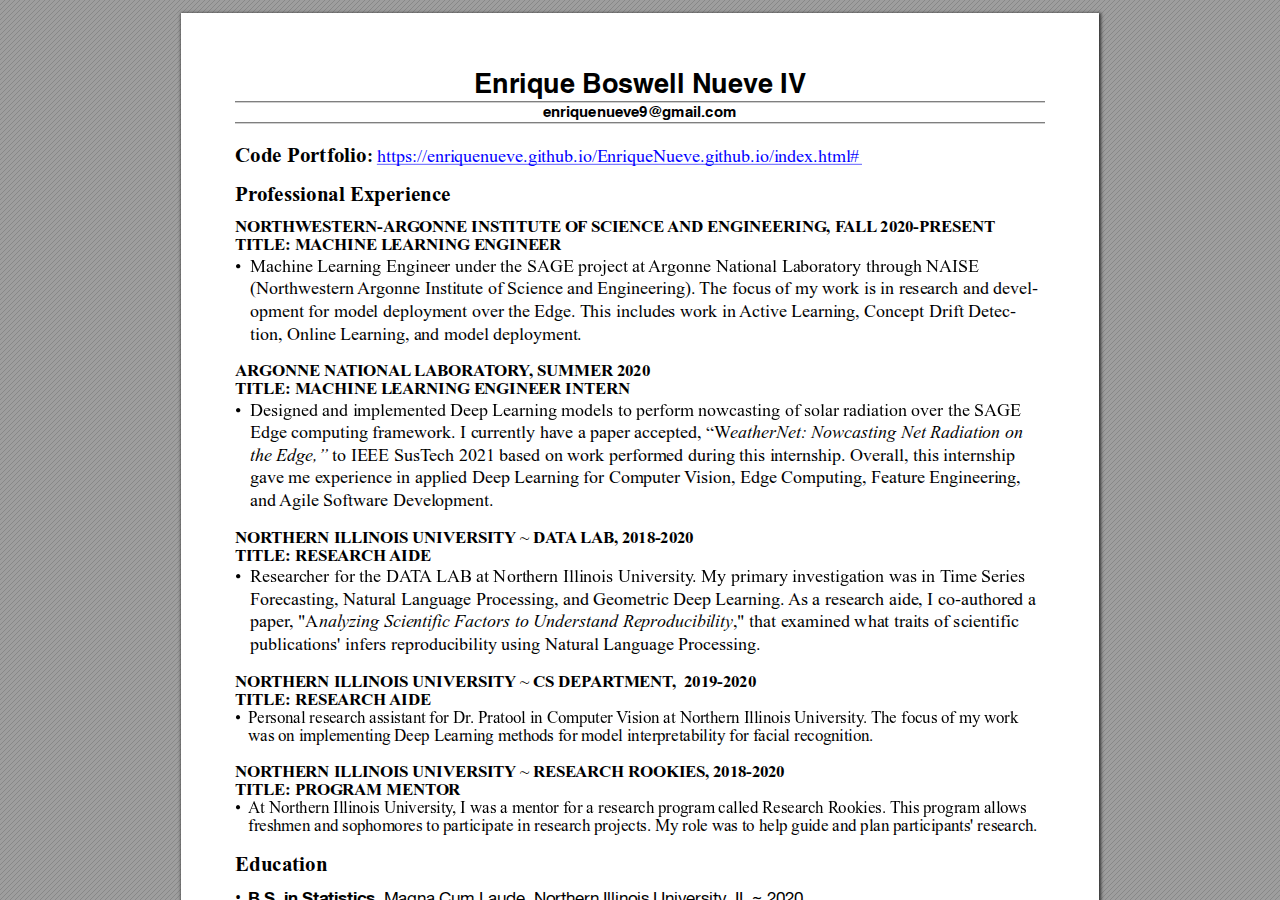
==== commit 676c9176: "Add files via upload" ====
--- a/CV.html
+++ b/CV.html
@@ -1,147 +1,302 @@
-<!DOCTYPE HTML PUBLIC "-//W3C//DTD HTML 4.01//EN" "http://www.w3.org/TR/html4/strict.dtd">
-<HTML>
-<HEAD>
-<META http-equiv="Content-Type" content="text/html; charset=UTF-8">
-<TITLE>Resume</TITLE>
-<META name="generator" content="BCL easyConverter SDK 5.0.241">
-<META name="title" content="Resume">
-<STYLE type="text/css">
-
-body {margin-top: 0px;margin-left: 0px;}
-
-#page_1 {position:relative; overflow: hidden;margin: 44px 0px 12px 48px;padding: 0px;border: none;width: 768px;}
-#page_1 #id1_1 {border:none;margin: 0px 0px 0px 0px;padding: 0px;border:none;width: 768px;overflow: hidden;}
-#page_1 #id1_2 {border:none;margin: 70px 0px 0px 224px;padding: 0px;border:none;width: 544px;overflow: hidden;}
-
-#page_1 #p1dimg1 {position:absolute;top:35px;left:0px;z-index:-1;width:720px;height:19px;}
-#page_1 #p1dimg1 #p1img1 {width:720px;height:19px;}
-
-
-
-
-#page_2 {position:relative; overflow: hidden;margin: 44px 0px 12px 48px;padding: 0px;border: none;width: 768px;}
-#page_2 #id2_1 {border:none;margin: 0px 0px 0px 0px;padding: 0px;border:none;width: 768px;overflow: hidden;}
-#page_2 #id2_2 {border:none;margin: 576px 0px 0px 224px;padding: 0px;border:none;width: 544px;overflow: hidden;}
-
-#page_2 #p2dimg1 {position:absolute;top:35px;left:0px;z-index:-1;width:720px;height:19px;}
-#page_2 #p2dimg1 #p2img1 {width:720px;height:19px;}
-
-
-
-
-.ft0{font: bold 24px 'Helvetica';line-height: 29px;}
-.ft1{font: bold 13px 'Helvetica';line-height: 16px;}
-.ft2{font: bold 19px 'Times New Roman';line-height: 22px;}
-.ft3{font: bold 16px 'Times New Roman';line-height: 19px;}
-.ft4{font: 16px 'Times New Roman';line-height: 19px;}
-.ft5{font: bold 15px 'Times New Roman';line-height: 17px;}
-.ft6{font: 15px 'Times New Roman';line-height: 17px;}
-.ft7{font: 15px 'Times New Roman';margin-left: 7px;line-height: 17px;}
-.ft8{font: 16px 'Times New Roman';margin-left: 7px;line-height: 20px;}
-.ft9{font: italic 16px 'Times New Roman';line-height: 20px;}
-.ft10{font: 16px 'Times New Roman';line-height: 20px;}
-.ft11{font: 15px 'Arial';line-height: 17px;}
-.ft12{font: bold 15px 'Arial';margin-left: 7px;line-height: 18px;}
-.ft13{font: bold 15px 'Times New Roman';margin-left: 7px;line-height: 17px;}
-.ft14{font: bold 15px 'Times New Roman';margin-left: 10px;line-height: 17px;}
-.ft15{font: 8px 'Calibri';line-height: 10px;}
-.ft16{font: bold 15px 'Times New Roman';margin-left: 7px;line-height: 18px;}
-.ft17{font: 15px 'Times New Roman';line-height: 18px;}
-.ft18{font: 16px 'Times New Roman';margin-left: 7px;line-height: 19px;}
-.ft19{font: italic 16px 'Times New Roman';line-height: 27px;}
-.ft20{font: 16px 'Times New Roman';line-height: 27px;}
-.ft21{font: 16px 'Times New Roman';margin-left: 7px;line-height: 28px;}
-.ft22{font: bold 16px 'Times New Roman';line-height: 28px;}
-.ft23{font: italic 16px 'Times New Roman';line-height: 28px;}
-.ft24{font: 16px 'Times New Roman';line-height: 28px;}
-
-.p0{text-align: left;padding-left: 213px;margin-top: 0px;margin-bottom: 0px;}
-.p1{text-align: left;padding-left: 273px;margin-top: 5px;margin-bottom: 0px;}
-.p2{text-align: left;margin-top: 20px;margin-bottom: 0px;}
-.p3{text-align: left;margin-top: 12px;margin-bottom: 0px;}
-.p4{text-align: left;padding-right: 91px;margin-top: 9px;margin-bottom: 0px;}
-.p5{text-align: left;padding-left: 12px;padding-right: 52px;margin-top: 0px;margin-bottom: 0px;text-indent: -12px;}
-.p6{text-align: left;margin-top: 11px;margin-bottom: 0px;}
-.p7{text-align: left;margin-top: 0px;margin-bottom: 0px;}
-.p8{text-align: left;padding-left: 13px;padding-right: 49px;margin-top: 1px;margin-bottom: 0px;text-indent: -13px;}
-.p9{text-align: left;margin-top: 33px;margin-bottom: 0px;}
-.p10{text-align: left;padding-left: 13px;padding-right: 53px;margin-top: 1px;margin-bottom: 0px;text-indent: -13px;}
-.p11{text-align: left;margin-top: 13px;margin-bottom: 0px;}
-.p12{text-align: left;padding-left: 12px;padding-right: 74px;margin-top: 0px;margin-bottom: 0px;text-indent: -12px;}
-.p13{text-align: left;padding-left: 12px;padding-right: 53px;margin-top: 0px;margin-bottom: 0px;text-indent: -12px;}
-.p14{text-align: left;margin-top: 9px;margin-bottom: 0px;}
-.p15{text-align: left;margin-top: 8px;margin-bottom: 0px;}
-.p16{text-align: left;margin-top: 24px;margin-bottom: 0px;}
-.p17{text-align: left;padding-left: 12px;padding-right: 84px;margin-top: 12px;margin-bottom: 0px;text-indent: -12px;}
-.p18{text-align: left;padding-left: 12px;padding-right: 56px;margin-top: 29px;margin-bottom: 0px;text-indent: -12px;}
-.p19{text-align: left;padding-left: 12px;padding-right: 60px;margin-top: 9px;margin-bottom: 0px;text-indent: -12px;}
-.p20{text-align: left;margin-top: 26px;margin-bottom: 0px;}
-.p21{text-align: left;margin-top: 14px;margin-bottom: 0px;}
-.p22{text-align: left;padding-left: 13px;padding-right: 70px;margin-top: 11px;margin-bottom: 0px;}
-.p23{text-align: left;padding-left: 13px;padding-right: 63px;margin-top: 20px;margin-bottom: 0px;text-indent: -13px;}
-
-
-
-
-</STYLE>
-</HEAD>
-
-<BODY>
-<DIV id="page_1">
-<DIV id="p1dimg1">
-<IMG src="[data-uri]" id="p1img1"></DIV>
-
-
-<DIV id="id1_1">
-<P class="p0 ft0">Enrique Boswell Nueve IV</P>
-<P class="p1 ft1"><A href="mailto:enriquenueve9@gmail.com">enriquenueve9@gmail.com</A></P>
-<P class="p2 ft4"><SPAN class="ft2">GitHub Portfolio</SPAN><SPAN class="ft3">: </SPAN>https://enriquenueve.github.io/EnriqueNueve.github.io/index.html#</P>
-<P class="p3 ft2">Professional Experience</P>
-<P class="p4 ft5"><NOBR>NORTHWESTERN-ARGONNE</NOBR> INSTITUTE OF SCIENCE AND ENGINEERING, FALL <NOBR>2020-PRESENT</NOBR> TITLE: MACHINE LEARNING ENGINEER</P>
-<P class="p5 ft6"><SPAN class="ft6">•</SPAN><SPAN class="ft7">Machine Learning Engineer under the SAGE project at Argonne National Laboratory through NAISE (Northwestern Argonne Institute of Science and Engineering). The focus of my work is in research and development for Edge Offload- ing through the use of Active Learning.</SPAN></P>
-<P class="p6 ft5">ARGONNE NATIONAL LABORATORY, SUMMER 2020</P>
-<P class="p7 ft5">TITLE: MACHINE LEARNING ENGINEER INTERN</P>
-<P class="p8 ft10"><SPAN class="ft4">•</SPAN><SPAN class="ft8">Designed and implemented Deep Learning models to perform nowcasting of solar radiation over the SAGE Edge computing framework. I currently have an academic poster, “W</SPAN><SPAN class="ft9">eatherNet: Nowcasting Net Radiation on the Edge,” </SPAN>under review from my work through this internship. Overall, this internship gave me experience in applied Deep Learning for Computer Vision, Edge Computing, Feature Engineering, and Agile Software De- velopment.</P>
-<P class="p9 ft5">NORTHERN ILLINOIS UNIVERSITY ~ DATA LAB, <NOBR>2018-2020</NOBR></P>
-<P class="p7 ft5">TITLE: RESEARCH AIDE</P>
-<P class="p10 ft10"><SPAN class="ft4">•</SPAN><SPAN class="ft8">Researcher for the DATA LAB at Northern Illinois University. My primary investigation was in Time Series Forecasting, Natural Language Processing, and Geometric Deep Learning. As a research aide, I </SPAN><NOBR>co-authored</NOBR> a paper, "A<SPAN class="ft9">nalyzing Scientific Factors to Understand Reproducibility</SPAN>," that examined what traits of scientific publications' infers reproducibility using Natural Language Processing.</P>
-<P class="p11 ft5">NORTHERN ILLINOIS UNIVERSITY ~ CS DEPARTMENT, <NOBR>2019-2020</NOBR></P>
-<P class="p7 ft5">TITLE: RESEARCH AIDE</P>
-<P class="p12 ft6"><SPAN class="ft6">•</SPAN><SPAN class="ft7">Personal research assistant for Dr. Pratool in Computer Vision at Northern Illinois University. The focus of my work was on implementing Deep Learning methods for model interpretability for facial recognition.</SPAN></P>
-<P class="p3 ft5">NORTHERN ILLINOIS UNIVERSITY ~ RESEARCH ROOKIES, <NOBR>2018-2020</NOBR></P>
-<P class="p7 ft5">TITLE: PROGRAM MENTOR</P>
-<P class="p13 ft6"><SPAN class="ft6">•</SPAN><SPAN class="ft7">At Northern Illinois University, I was a mentor for a research program called Research Rookies. This program allows freshmen and sophomores to participate in research projects. My role was to help guide and plan participants' research.</SPAN></P>
-<P class="p11 ft2">Education</P>
-<P class="p14 ft11"><SPAN class="ft11">•</SPAN><SPAN class="ft12">B.S. in Statistics</SPAN>, Magna Cum Laude, Northern Illinois University, IL ~ 2020</P>
-<P class="p15 ft11"><SPAN class="ft11">•</SPAN><SPAN class="ft12">Associates of Engineering</SPAN>, Summa Cum Laude, Elgin Community College, IL ~ 2018</P>
-<P class="p15 ft11"><SPAN class="ft11">•</SPAN><SPAN class="ft12">Associates of Science</SPAN>, Summa Cum Laude, Elgin Community College, IL ~ 2018</P>
-<P class="p16 ft2">Skills</P>
-<P class="p3 ft6"><SPAN class="ft6">•</SPAN><SPAN class="ft13">Primary Languages: </SPAN>Python (three years of experience), GoLang, and SQL</P>
-<P class="p11 ft6"><SPAN class="ft6">•</SPAN><SPAN class="ft14">Secondary Languages: </SPAN>C++, Javascript, Java, and R</P>
-<P class="p17 ft6"><SPAN class="ft6">•</SPAN><SPAN class="ft13">Web Development: </SPAN>Basic skills in HTML, CSS, and Javascript (refer to my blog’s link for an example of my web development skills) and also skills with the Django web development framework in Python.</P>
-</DIV>
-<DIV id="id1_2">
-<P class="p7 ft15">This HTML is created from PDF at <NOBR><A href="https://www.pdfonline.com/convert-pdf-to-html/">https://www.pdfonline.com/convert-pdf-to-html/</A></NOBR></P>
-</DIV>
-</DIV>
-<DIV id="page_2">
-<DIV id="p2dimg1">
-<IMG src="[data-uri]" id="p2img1"></DIV>
-
-
-<DIV id="id2_1">
-<P class="p0 ft0">Enrique Boswell Nueve IV</P>
-<P class="p1 ft1"><A href="mailto:enriquenueve9@gmail.com">enriquenueve9@gmail.com</A></P>
-<P class="p18 ft6"><SPAN class="ft6">•</SPAN><SPAN class="ft13">Machine Learning: </SPAN>Three years of experience with Tensorflow and some experience with PyTorch. Experienced with developing Deep Learning models for tasks such as Computer Vision (CNN, YOLO, FCN), Natural Language Process- ing (BERT, Siamese LSTM), Time Series Forecasting (LSTM, GRU, RAU, TCN), and Geometric Deep Learning (GCN).</P>
-<P class="p19 ft17"><SPAN class="ft6">•</SPAN><SPAN class="ft16">Data Engineering: </SPAN>Experience in developing data pipelines to feed data to Machine Learning models using tools such as Dask, Pandas, Joblib, and tf.data from an array of data sources.</P>
-<P class="p20 ft2">Research</P>
-<P class="p21 ft4"><SPAN class="ft4">•</SPAN><SPAN class="ft18">Primary Author: </SPAN><SPAN class="ft3">Enrique Nueve</SPAN>. Secondary Authors: Bobby Jackson, Sean Shahkarami, Rajesh Sankaran,</P>
-<P class="p22 ft20">Scott Collis, Nicola Ferrier, and Pete Beckman. <SPAN class="ft19">WeatherNet: Nowcasting Net Radiation on the Edge. </SPAN>2020, poster, currently under review.</P>
-<P class="p23 ft24"><SPAN class="ft4">•</SPAN><SPAN class="ft21">Primary Author: Akhil Pandey. Secondary Authors: </SPAN><SPAN class="ft22">Enrique Nueve </SPAN>and Cole Freeman. <SPAN class="ft23">Analyzing Scientific Factors to Understand Reproducibility. </SPAN>2020, long paper, currently under review.</P>
-</DIV>
-<DIV id="id2_2">
-<P class="p7 ft15">This HTML is created from PDF at <NOBR><A href="https://www.pdfonline.com/convert-pdf-to-html/">https://www.pdfonline.com/convert-pdf-to-html/</A></NOBR></P>
-</DIV>
-</DIV>
-</BODY>
-</HTML>
+<!DOCTYPE html>
+<!-- Created by pdf2htmlEX (https://github.com/coolwanglu/pdf2htmlex) -->
+<html xmlns="http://www.w3.org/1999/xhtml">
+<head>
+<meta charset="utf-8"/>
+<meta name="generator" content="pdf2htmlEX"/>
+<meta http-equiv="X-UA-Compatible" content="IE=edge,chrome=1"/>
+<style type="text/css">
+/*! 
+ * Base CSS for pdf2htmlEX
+ * Copyright 2012,2013 Lu Wang <coolwanglu@gmail.com> 
+ * https://github.com/coolwanglu/pdf2htmlEX/blob/master/share/LICENSE
+ */#sidebar{position:absolute;top:0;left:0;bottom:0;width:250px;padding:0;margin:0;overflow:auto}#page-container{position:absolute;top:0;left:0;margin:0;padding:0;border:0}@media screen{#sidebar.opened+#page-container{left:250px}#page-container{bottom:0;right:0;overflow:auto}.loading-indicator{display:none}.loading-indicator.active{display:block;position:absolute;width:64px;height:64px;top:50%;left:50%;margin-top:-32px;margin-left:-32px}.loading-indicator img{position:absolute;top:0;left:0;bottom:0;right:0}}@media print{@page{margin:0}html{margin:0}body{margin:0;-webkit-print-color-adjust:exact}#sidebar{display:none}#page-container{width:auto;height:auto;overflow:visible;background-color:transparent}.d{display:none}}.pf{position:relative;background-color:white;overflow:hidden;margin:0;border:0}.pc{position:absolute;border:0;padding:0;margin:0;top:0;left:0;width:100%;height:100%;overflow:hidden;display:block;transform-origin:0 0;-ms-transform-origin:0 0;-webkit-transform-origin:0 0}.pc.opened{display:block}.bf{position:absolute;border:0;margin:0;top:0;bottom:0;width:100%;height:100%;-ms-user-select:none;-moz-user-select:none;-webkit-user-select:none;user-select:none}.bi{position:absolute;border:0;margin:0;-ms-user-select:none;-moz-user-select:none;-webkit-user-select:none;user-select:none}@media print{.pf{margin:0;box-shadow:none;page-break-after:always;page-break-inside:avoid}@-moz-document url-prefix(){.pf{overflow:visible;border:1px solid #fff}.pc{overflow:visible}}}.c{position:absolute;border:0;padding:0;margin:0;overflow:hidden;display:block}.t{position:absolute;white-space:pre;font-size:1px;transform-origin:0 100%;-ms-transform-origin:0 100%;-webkit-transform-origin:0 100%;unicode-bidi:bidi-override;-moz-font-feature-settings:"liga" 0}.t:after{content:''}.t:before{content:'';display:inline-block}.t span{position:relative;unicode-bidi:bidi-override}._{display:inline-block;color:transparent;z-index:-1}::selection{background:rgba(127,255,255,0.4)}::-moz-selection{background:rgba(127,255,255,0.4)}.pi{display:none}.d{position:absolute;transform-origin:0 100%;-ms-transform-origin:0 100%;-webkit-transform-origin:0 100%}.it{border:0;background-color:rgba(255,255,255,0.0)}.ir:hover{cursor:pointer}</style>
+<style type="text/css">
+/*! 
+ * Fancy styles for pdf2htmlEX
+ * Copyright 2012,2013 Lu Wang <coolwanglu@gmail.com> 
+ * https://github.com/coolwanglu/pdf2htmlEX/blob/master/share/LICENSE
+ */@keyframes fadein{from{opacity:0}to{opacity:1}}@-webkit-keyframes fadein{from{opacity:0}to{opacity:1}}@keyframes swing{0{transform:rotate(0)}10%{transform:rotate(0)}90%{transform:rotate(720deg)}100%{transform:rotate(720deg)}}@-webkit-keyframes swing{0{-webkit-transform:rotate(0)}10%{-webkit-transform:rotate(0)}90%{-webkit-transform:rotate(720deg)}100%{-webkit-transform:rotate(720deg)}}@media screen{#sidebar{background-color:#2f3236;background-image:url("[data-uri]")}#outline{font-family:Georgia,Times,"Times New Roman",serif;font-size:13px;margin:2em 1em}#outline ul{padding:0}#outline li{list-style-type:none;margin:1em 0}#outline li>ul{margin-left:1em}#outline a,#outline a:visited,#outline a:hover,#outline a:active{line-height:1.2;color:#e8e8e8;text-overflow:ellipsis;white-space:nowrap;text-decoration:none;display:block;overflow:hidden;outline:0}#outline a:hover{color:#0cf}#page-container{background-color:#9e9e9e;background-image:url("[data-uri]");-webkit-transition:left 500ms;transition:left 500ms}.pf{margin:13px auto;box-shadow:1px 1px 3px 1px #333;border-collapse:separate}.pc.opened{-webkit-animation:fadein 100ms;animation:fadein 100ms}.loading-indicator.active{-webkit-animation:swing 1.5s ease-in-out .01s infinite alternate none;animation:swing 1.5s ease-in-out .01s infinite alternate none}.checked{background:no-repeat url([data-uri])}}</style>
+<style type="text/css">
+.ff0{font-family:sans-serif;visibility:hidden;}
+@font-face{font-family:ff1;src:url('[data-uri]')format("woff");}.ff1{font-family:ff1;line-height:0.960449;font-style:normal;font-weight:normal;visibility:visible;}
+@font-face{font-family:ff2;src:url('[data-uri]')format("woff");}.ff2{font-family:ff2;line-height:0.893555;font-style:normal;font-weight:normal;visibility:visible;}
+@font-face{font-family:ff3;src:url('[data-uri]')format("woff");}.ff3{font-family:ff3;line-height:0.910645;font-style:normal;font-weight:normal;visibility:visible;}
+@font-face{font-family:ff4;src:url('[data-uri]')format("woff");}.ff4{font-family:ff4;line-height:0.910156;font-style:normal;font-weight:normal;visibility:visible;}
+@font-face{font-family:ff5;src:url('[data-uri]')format("woff");}.ff5{font-family:ff5;line-height:0.712000;font-style:normal;font-weight:normal;visibility:visible;}
+@font-face{font-family:ff6;src:url('[data-uri]')format("woff");}.ff6{font-family:ff6;line-height:0.926000;font-style:normal;font-weight:normal;visibility:visible;}
+@font-face{font-family:ff7;src:url('[data-uri]')format("woff");}.ff7{font-family:ff7;line-height:0.940000;font-style:normal;font-weight:normal;visibility:visible;}
+.m0{transform:matrix(0.375000,0.000000,0.000000,0.375000,0,0);-ms-transform:matrix(0.375000,0.000000,0.000000,0.375000,0,0);-webkit-transform:matrix(0.375000,0.000000,0.000000,0.375000,0,0);}
+.m1{transform:matrix(1.500000,0.000000,0.000000,1.500000,0,0);-ms-transform:matrix(1.500000,0.000000,0.000000,1.500000,0,0);-webkit-transform:matrix(1.500000,0.000000,0.000000,1.500000,0,0);}
+.v0{vertical-align:0.000000px;}
+.ls0{letter-spacing:0.000000px;}
+.ls1{letter-spacing:0.008000px;}
+.ls2{letter-spacing:0.011200px;}
+.sc_{text-shadow:none;}
+.sc0{text-shadow:-0.015em 0 transparent,0 0.015em transparent,0.015em 0 transparent,0 -0.015em  transparent;}
+@media screen and (-webkit-min-device-pixel-ratio:0){
+.sc_{-webkit-text-stroke:0px transparent;}
+.sc0{-webkit-text-stroke:0.015em transparent;text-shadow:none;}
+}
+.ws0{word-spacing:0.000000px;}
+._6{margin-left:-5.361600px;}
+._2{margin-left:-3.516400px;}
+._1{margin-left:-2.080400px;}
+._0{margin-left:-1.030400px;}
+._8{width:19.400000px;}
+._7{width:20.600000px;}
+._4{width:22.472720px;}
+._5{width:34.942000px;}
+._3{width:125.492000px;}
+.fc1{color:rgb(0,0,255);}
+.fc0{color:rgb(0,0,0);}
+.fs2{font-size:40.000000px;}
+.fs5{font-size:44.000000px;}
+.fs4{font-size:48.000000px;}
+.fs3{font-size:56.000000px;}
+.fs1{font-size:64.000000px;}
+.fs0{font-size:72.000000px;}
+.y0{bottom:0.000000px;}
+.y3{bottom:9.449700px;}
+.y2e{bottom:26.730465px;}
+.y4{bottom:27.000000px;}
+.y2{bottom:33.478950px;}
+.y2d{bottom:58.860495px;}
+.y2c{bottom:76.860495px;}
+.y2b{bottom:94.860495px;}
+.y2a{bottom:127.860450px;}
+.y29{bottom:162.025050px;}
+.y28{bottom:212.160150px;}
+.y27{bottom:212.835900px;}
+.y26{bottom:241.170900px;}
+.y25{bottom:241.846650px;}
+.y24{bottom:270.181650px;}
+.y23{bottom:270.857250px;}
+.y22{bottom:302.611050px;}
+.y21{bottom:343.446600px;}
+.y20{bottom:361.446600px;}
+.y1f{bottom:379.446600px;}
+.y1e{bottom:397.446600px;}
+.y1d{bottom:433.446600px;}
+.y1c{bottom:451.446600px;}
+.y1b{bottom:469.446600px;}
+.y1a{bottom:487.446600px;}
+.y19{bottom:523.834650px;}
+.y18{bottom:546.334650px;}
+.y17{bottom:568.834650px;}
+.y39{bottom:588.158235px;}
+.y16{bottom:591.334650px;}
+.y15{bottom:613.446600px;}
+.y38{bottom:621.158235px;}
+.y14{bottom:631.446600px;}
+.y37{bottom:659.434635px;}
+.y13{bottom:667.834650px;}
+.y12{bottom:690.334650px;}
+.y36{bottom:711.158235px;}
+.y11{bottom:712.834650px;}
+.y10{bottom:735.334650px;}
+.y35{bottom:744.158235px;}
+.yf{bottom:757.834650px;}
+.ye{bottom:779.946600px;}
+.y34{bottom:795.158235px;}
+.yd{bottom:797.946600px;}
+.y33{bottom:828.158235px;}
+.yc{bottom:834.334650px;}
+.yb{bottom:856.834650px;}
+.y32{bottom:861.158235px;}
+.ya{bottom:879.334650px;}
+.y31{bottom:899.434635px;}
+.y9{bottom:901.834650px;}
+.y8{bottom:923.946600px;}
+.y7{bottom:941.946600px;}
+.y30{bottom:955.270035px;}
+.y6{bottom:972.665100px;}
+.y2f{bottom:973.270035px;}
+.y5{bottom:1011.665100px;}
+.y1{bottom:1073.730450px;}
+.h3{height:29.707031px;}
+.h6{height:29.820312px;}
+.h8{height:30.572266px;}
+.h9{height:31.328000px;}
+.ha{height:32.164000px;}
+.h7{height:33.351562px;}
+.h5{height:37.953125px;}
+.h2{height:53.472656px;}
+.h1{height:67.168575px;}
+.hb{height:1057.568100px;}
+.h4{height:1057.713900px;}
+.h0{height:1188.000000px;}
+.w2{width:821.628000px;}
+.w1{width:823.798050px;}
+.w0{width:918.000000px;}
+.x0{left:0.000000px;}
+.x5{left:5.813970px;}
+.x7{left:19.313970px;}
+.x6{left:20.541240px;}
+.x1{left:47.100945px;}
+.x4{left:48.186030px;}
+.x2{left:246.102255px;}
+.x3{left:314.556555px;}
+@media print{
+.v0{vertical-align:0.000000pt;}
+.ls0{letter-spacing:0.000000pt;}
+.ls1{letter-spacing:0.007111pt;}
+.ls2{letter-spacing:0.009956pt;}
+.ws0{word-spacing:0.000000pt;}
+._6{margin-left:-4.765867pt;}
+._2{margin-left:-3.125689pt;}
+._1{margin-left:-1.849244pt;}
+._0{margin-left:-0.915911pt;}
+._8{width:17.244444pt;}
+._7{width:18.311111pt;}
+._4{width:19.975751pt;}
+._5{width:31.059556pt;}
+._3{width:111.548444pt;}
+.fs2{font-size:35.555556pt;}
+.fs5{font-size:39.111111pt;}
+.fs4{font-size:42.666667pt;}
+.fs3{font-size:49.777778pt;}
+.fs1{font-size:56.888889pt;}
+.fs0{font-size:64.000000pt;}
+.y0{bottom:0.000000pt;}
+.y3{bottom:8.399733pt;}
+.y2e{bottom:23.760413pt;}
+.y4{bottom:24.000000pt;}
+.y2{bottom:29.759067pt;}
+.y2d{bottom:52.320440pt;}
+.y2c{bottom:68.320440pt;}
+.y2b{bottom:84.320440pt;}
+.y2a{bottom:113.653733pt;}
+.y29{bottom:144.022267pt;}
+.y28{bottom:188.586800pt;}
+.y27{bottom:189.187467pt;}
+.y26{bottom:214.374133pt;}
+.y25{bottom:214.974800pt;}
+.y24{bottom:240.161467pt;}
+.y23{bottom:240.762000pt;}
+.y22{bottom:268.987600pt;}
+.y21{bottom:305.285867pt;}
+.y20{bottom:321.285867pt;}
+.y1f{bottom:337.285867pt;}
+.y1e{bottom:353.285867pt;}
+.y1d{bottom:385.285867pt;}
+.y1c{bottom:401.285867pt;}
+.y1b{bottom:417.285867pt;}
+.y1a{bottom:433.285867pt;}
+.y19{bottom:465.630800pt;}
+.y18{bottom:485.630800pt;}
+.y17{bottom:505.630800pt;}
+.y39{bottom:522.807320pt;}
+.y16{bottom:525.630800pt;}
+.y15{bottom:545.285867pt;}
+.y38{bottom:552.140653pt;}
+.y14{bottom:561.285867pt;}
+.y37{bottom:586.164120pt;}
+.y13{bottom:593.630800pt;}
+.y12{bottom:613.630800pt;}
+.y36{bottom:632.140653pt;}
+.y11{bottom:633.630800pt;}
+.y10{bottom:653.630800pt;}
+.y35{bottom:661.473987pt;}
+.yf{bottom:673.630800pt;}
+.ye{bottom:693.285867pt;}
+.y34{bottom:706.807320pt;}
+.yd{bottom:709.285867pt;}
+.y33{bottom:736.140653pt;}
+.yc{bottom:741.630800pt;}
+.yb{bottom:761.630800pt;}
+.y32{bottom:765.473987pt;}
+.ya{bottom:781.630800pt;}
+.y31{bottom:799.497453pt;}
+.y9{bottom:801.630800pt;}
+.y8{bottom:821.285867pt;}
+.y7{bottom:837.285867pt;}
+.y30{bottom:849.128920pt;}
+.y6{bottom:864.591200pt;}
+.y2f{bottom:865.128920pt;}
+.y5{bottom:899.257867pt;}
+.y1{bottom:954.427067pt;}
+.h3{height:26.406250pt;}
+.h6{height:26.506944pt;}
+.h8{height:27.175347pt;}
+.h9{height:27.847111pt;}
+.ha{height:28.590222pt;}
+.h7{height:29.645833pt;}
+.h5{height:33.736111pt;}
+.h2{height:47.531250pt;}
+.h1{height:59.705400pt;}
+.hb{height:940.060533pt;}
+.h4{height:940.190133pt;}
+.h0{height:1056.000000pt;}
+.w2{width:730.336000pt;}
+.w1{width:732.264933pt;}
+.w0{width:816.000000pt;}
+.x0{left:0.000000pt;}
+.x5{left:5.167973pt;}
+.x7{left:17.167973pt;}
+.x6{left:18.258880pt;}
+.x1{left:41.867507pt;}
+.x4{left:42.832027pt;}
+.x2{left:218.757560pt;}
+.x3{left:279.605827pt;}
+}
+</style>
+<script>
+/*
+ Copyright 2012 Mozilla Foundation 
+ Copyright 2013 Lu Wang <coolwanglu@gmail.com>
+ Apachine License Version 2.0 
+*/
+(function(){function b(a,b,e,f){var c=(a.className||"").split(/\s+/g);""===c[0]&&c.shift();var d=c.indexOf(b);0>d&&e&&c.push(b);0<=d&&f&&c.splice(d,1);a.className=c.join(" ");return 0<=d}if(!("classList"in document.createElement("div"))){var e={add:function(a){b(this.element,a,!0,!1)},contains:function(a){return b(this.element,a,!1,!1)},remove:function(a){b(this.element,a,!1,!0)},toggle:function(a){b(this.element,a,!0,!0)}};Object.defineProperty(HTMLElement.prototype,"classList",{get:function(){if(this._classList)return this._classList;
+var a=Object.create(e,{element:{value:this,writable:!1,enumerable:!0}});Object.defineProperty(this,"_classList",{value:a,writable:!1,enumerable:!1});return a},enumerable:!0})}})();
+</script>
+<script>
+(function(){/*
+ pdf2htmlEX.js: Core UI functions for pdf2htmlEX 
+ Copyright 2012,2013 Lu Wang <coolwanglu@gmail.com> and other contributors 
+ https://github.com/coolwanglu/pdf2htmlEX/blob/master/share/LICENSE 
+*/
+var pdf2htmlEX=window.pdf2htmlEX=window.pdf2htmlEX||{},CSS_CLASS_NAMES={page_frame:"pf",page_content_box:"pc",page_data:"pi",background_image:"bi",link:"l",input_radio:"ir",__dummy__:"no comma"},DEFAULT_CONFIG={container_id:"page-container",sidebar_id:"sidebar",outline_id:"outline",loading_indicator_cls:"loading-indicator",preload_pages:3,render_timeout:100,scale_step:0.9,key_handler:!0,hashchange_handler:!0,view_history_handler:!0,__dummy__:"no comma"},EPS=1E-6;
+function invert(a){var b=a[0]*a[3]-a[1]*a[2];return[a[3]/b,-a[1]/b,-a[2]/b,a[0]/b,(a[2]*a[5]-a[3]*a[4])/b,(a[1]*a[4]-a[0]*a[5])/b]}function transform(a,b){return[a[0]*b[0]+a[2]*b[1]+a[4],a[1]*b[0]+a[3]*b[1]+a[5]]}function get_page_number(a){return parseInt(a.getAttribute("data-page-no"),16)}function disable_dragstart(a){for(var b=0,c=a.length;b<c;++b)a[b].addEventListener("dragstart",function(){return!1},!1)}
+function clone_and_extend_objs(a){for(var b={},c=0,e=arguments.length;c<e;++c){var h=arguments[c],d;for(d in h)h.hasOwnProperty(d)&&(b[d]=h[d])}return b}
+function Page(a){if(a){this.shown=this.loaded=!1;this.page=a;this.num=get_page_number(a);this.original_height=a.clientHeight;this.original_width=a.clientWidth;var b=a.getElementsByClassName(CSS_CLASS_NAMES.page_content_box)[0];b&&(this.content_box=b,this.original_scale=this.cur_scale=this.original_height/b.clientHeight,this.page_data=JSON.parse(a.getElementsByClassName(CSS_CLASS_NAMES.page_data)[0].getAttribute("data-data")),this.ctm=this.page_data.ctm,this.ictm=invert(this.ctm),this.loaded=!0)}}
+Page.prototype={hide:function(){this.loaded&&this.shown&&(this.content_box.classList.remove("opened"),this.shown=!1)},show:function(){this.loaded&&!this.shown&&(this.content_box.classList.add("opened"),this.shown=!0)},rescale:function(a){this.cur_scale=0===a?this.original_scale:a;this.loaded&&(a=this.content_box.style,a.msTransform=a.webkitTransform=a.transform="scale("+this.cur_scale.toFixed(3)+")");a=this.page.style;a.height=this.original_height*this.cur_scale+"px";a.width=this.original_width*this.cur_scale+
+"px"},view_position:function(){var a=this.page,b=a.parentNode;return[b.scrollLeft-a.offsetLeft-a.clientLeft,b.scrollTop-a.offsetTop-a.clientTop]},height:function(){return this.page.clientHeight},width:function(){return this.page.clientWidth}};function Viewer(a){this.config=clone_and_extend_objs(DEFAULT_CONFIG,0<arguments.length?a:{});this.pages_loading=[];this.init_before_loading_content();var b=this;document.addEventListener("DOMContentLoaded",function(){b.init_after_loading_content()},!1)}
+Viewer.prototype={scale:1,cur_page_idx:0,first_page_idx:0,init_before_loading_content:function(){this.pre_hide_pages()},initialize_radio_button:function(){for(var a=document.getElementsByClassName(CSS_CLASS_NAMES.input_radio),b=0;b<a.length;b++)a[b].addEventListener("click",function(){this.classList.toggle("checked")})},init_after_loading_content:function(){this.sidebar=document.getElementById(this.config.sidebar_id);this.outline=document.getElementById(this.config.outline_id);this.container=document.getElementById(this.config.container_id);
+this.loading_indicator=document.getElementsByClassName(this.config.loading_indicator_cls)[0];for(var a=!0,b=this.outline.childNodes,c=0,e=b.length;c<e;++c)if("ul"===b[c].nodeName.toLowerCase()){a=!1;break}a||this.sidebar.classList.add("opened");this.find_pages();if(0!=this.pages.length){disable_dragstart(document.getElementsByClassName(CSS_CLASS_NAMES.background_image));this.config.key_handler&&this.register_key_handler();var h=this;this.config.hashchange_handler&&window.addEventListener("hashchange",
+function(a){h.navigate_to_dest(document.location.hash.substring(1))},!1);this.config.view_history_handler&&window.addEventListener("popstate",function(a){a.state&&h.navigate_to_dest(a.state)},!1);this.container.addEventListener("scroll",function(){h.update_page_idx();h.schedule_render(!0)},!1);[this.container,this.outline].forEach(function(a){a.addEventListener("click",h.link_handler.bind(h),!1)});this.initialize_radio_button();this.render()}},find_pages:function(){for(var a=[],b={},c=this.container.childNodes,
+e=0,h=c.length;e<h;++e){var d=c[e];d.nodeType===Node.ELEMENT_NODE&&d.classList.contains(CSS_CLASS_NAMES.page_frame)&&(d=new Page(d),a.push(d),b[d.num]=a.length-1)}this.pages=a;this.page_map=b},load_page:function(a,b,c){var e=this.pages;if(!(a>=e.length||(e=e[a],e.loaded||this.pages_loading[a]))){var e=e.page,h=e.getAttribute("data-page-url");if(h){this.pages_loading[a]=!0;var d=e.getElementsByClassName(this.config.loading_indicator_cls)[0];"undefined"===typeof d&&(d=this.loading_indicator.cloneNode(!0),
+d.classList.add("active"),e.appendChild(d));var f=this,g=new XMLHttpRequest;g.open("GET",h,!0);g.onload=function(){if(200===g.status||0===g.status){var b=document.createElement("div");b.innerHTML=g.responseText;for(var d=null,b=b.childNodes,e=0,h=b.length;e<h;++e){var p=b[e];if(p.nodeType===Node.ELEMENT_NODE&&p.classList.contains(CSS_CLASS_NAMES.page_frame)){d=p;break}}b=f.pages[a];f.container.replaceChild(d,b.page);b=new Page(d);f.pages[a]=b;b.hide();b.rescale(f.scale);disable_dragstart(d.getElementsByClassName(CSS_CLASS_NAMES.background_image));
+f.schedule_render(!1);c&&c(b)}delete f.pages_loading[a]};g.send(null)}void 0===b&&(b=this.config.preload_pages);0<--b&&(f=this,setTimeout(function(){f.load_page(a+1,b)},0))}},pre_hide_pages:function(){var a="@media screen{."+CSS_CLASS_NAMES.page_content_box+"{display:none;}}",b=document.createElement("style");b.styleSheet?b.styleSheet.cssText=a:b.appendChild(document.createTextNode(a));document.head.appendChild(b)},render:function(){for(var a=this.container,b=a.scrollTop,c=a.clientHeight,a=b-c,b=
+b+c+c,c=this.pages,e=0,h=c.length;e<h;++e){var d=c[e],f=d.page,g=f.offsetTop+f.clientTop,f=g+f.clientHeight;g<=b&&f>=a?d.loaded?d.show():this.load_page(e):d.hide()}},update_page_idx:function(){var a=this.pages,b=a.length;if(!(2>b)){for(var c=this.container,e=c.scrollTop,c=e+c.clientHeight,h=-1,d=b,f=d-h;1<f;){var g=h+Math.floor(f/2),f=a[g].page;f.offsetTop+f.clientTop+f.clientHeight>=e?d=g:h=g;f=d-h}this.first_page_idx=d;for(var g=h=this.cur_page_idx,k=0;d<b;++d){var f=a[d].page,l=f.offsetTop+f.clientTop,
+f=f.clientHeight;if(l>c)break;f=(Math.min(c,l+f)-Math.max(e,l))/f;if(d===h&&Math.abs(f-1)<=EPS){g=h;break}f>k&&(k=f,g=d)}this.cur_page_idx=g}},schedule_render:function(a){if(void 0!==this.render_timer){if(!a)return;clearTimeout(this.render_timer)}var b=this;this.render_timer=setTimeout(function(){delete b.render_timer;b.render()},this.config.render_timeout)},register_key_handler:function(){var a=this;window.addEventListener("DOMMouseScroll",function(b){if(b.ctrlKey){b.preventDefault();var c=a.container,
+e=c.getBoundingClientRect(),c=[b.clientX-e.left-c.clientLeft,b.clientY-e.top-c.clientTop];a.rescale(Math.pow(a.config.scale_step,b.detail),!0,c)}},!1);window.addEventListener("keydown",function(b){var c=!1,e=b.ctrlKey||b.metaKey,h=b.altKey;switch(b.keyCode){case 61:case 107:case 187:e&&(a.rescale(1/a.config.scale_step,!0),c=!0);break;case 173:case 109:case 189:e&&(a.rescale(a.config.scale_step,!0),c=!0);break;case 48:e&&(a.rescale(0,!1),c=!0);break;case 33:h?a.scroll_to(a.cur_page_idx-1):a.container.scrollTop-=
+a.container.clientHeight;c=!0;break;case 34:h?a.scroll_to(a.cur_page_idx+1):a.container.scrollTop+=a.container.clientHeight;c=!0;break;case 35:a.container.scrollTop=a.container.scrollHeight;c=!0;break;case 36:a.container.scrollTop=0,c=!0}c&&b.preventDefault()},!1)},rescale:function(a,b,c){var e=this.scale;this.scale=a=0===a?1:b?e*a:a;c||(c=[0,0]);b=this.container;c[0]+=b.scrollLeft;c[1]+=b.scrollTop;for(var h=this.pages,d=h.length,f=this.first_page_idx;f<d;++f){var g=h[f].page;if(g.offsetTop+g.clientTop>=
+c[1])break}g=f-1;0>g&&(g=0);var g=h[g].page,k=g.clientWidth,f=g.clientHeight,l=g.offsetLeft+g.clientLeft,m=c[0]-l;0>m?m=0:m>k&&(m=k);k=g.offsetTop+g.clientTop;c=c[1]-k;0>c?c=0:c>f&&(c=f);for(f=0;f<d;++f)h[f].rescale(a);b.scrollLeft+=m/e*a+g.offsetLeft+g.clientLeft-m-l;b.scrollTop+=c/e*a+g.offsetTop+g.clientTop-c-k;this.schedule_render(!0)},fit_width:function(){var a=this.cur_page_idx;this.rescale(this.container.clientWidth/this.pages[a].width(),!0);this.scroll_to(a)},fit_height:function(){var a=this.cur_page_idx;
+this.rescale(this.container.clientHeight/this.pages[a].height(),!0);this.scroll_to(a)},get_containing_page:function(a){for(;a;){if(a.nodeType===Node.ELEMENT_NODE&&a.classList.contains(CSS_CLASS_NAMES.page_frame)){a=get_page_number(a);var b=this.page_map;return a in b?this.pages[b[a]]:null}a=a.parentNode}return null},link_handler:function(a){var b=a.target,c=b.getAttribute("data-dest-detail");if(c){if(this.config.view_history_handler)try{var e=this.get_current_view_hash();window.history.replaceState(e,
+"","#"+e);window.history.pushState(c,"","#"+c)}catch(h){}this.navigate_to_dest(c,this.get_containing_page(b));a.preventDefault()}},navigate_to_dest:function(a,b){try{var c=JSON.parse(a)}catch(e){return}if(c instanceof Array){var h=c[0],d=this.page_map;if(h in d){for(var f=d[h],h=this.pages[f],d=2,g=c.length;d<g;++d){var k=c[d];if(null!==k&&"number"!==typeof k)return}for(;6>c.length;)c.push(null);var g=b||this.pages[this.cur_page_idx],d=g.view_position(),d=transform(g.ictm,[d[0],g.height()-d[1]]),
+g=this.scale,l=[0,0],m=!0,k=!1,n=this.scale;switch(c[1]){case "XYZ":l=[null===c[2]?d[0]:c[2]*n,null===c[3]?d[1]:c[3]*n];g=c[4];if(null===g||0===g)g=this.scale;k=!0;break;case "Fit":case "FitB":l=[0,0];k=!0;break;case "FitH":case "FitBH":l=[0,null===c[2]?d[1]:c[2]*n];k=!0;break;case "FitV":case "FitBV":l=[null===c[2]?d[0]:c[2]*n,0];k=!0;break;case "FitR":l=[c[2]*n,c[5]*n],m=!1,k=!0}if(k){this.rescale(g,!1);var p=this,c=function(a){l=transform(a.ctm,l);m&&(l[1]=a.height()-l[1]);p.scroll_to(f,l)};h.loaded?
+c(h):(this.load_page(f,void 0,c),this.scroll_to(f))}}}},scroll_to:function(a,b){var c=this.pages;if(!(0>a||a>=c.length)){c=c[a].view_position();void 0===b&&(b=[0,0]);var e=this.container;e.scrollLeft+=b[0]-c[0];e.scrollTop+=b[1]-c[1]}},get_current_view_hash:function(){var a=[],b=this.pages[this.cur_page_idx];a.push(b.num);a.push("XYZ");var c=b.view_position(),c=transform(b.ictm,[c[0],b.height()-c[1]]);a.push(c[0]/this.scale);a.push(c[1]/this.scale);a.push(this.scale);return JSON.stringify(a)}};
+pdf2htmlEX.Viewer=Viewer;})();
+</script>
+<script>
+try{
+pdf2htmlEX.defaultViewer = new pdf2htmlEX.Viewer({});
+}catch(e){}
+</script>
+<title></title>
+</head>
+<body>
+<div id="sidebar">
+<div id="outline">
+</div>
+</div>
+<div id="page-container">
+<div id="pf1" class="pf w0 h0" data-page-no="1"><div class="pc pc1 w0 h0"><img class="bi x0 y0 w0 h0" alt="" src="[data-uri]"/><div class="c x1 y1 w1 h1"><div class="t m0 x2 h2 y2 ff1 fs0 fc0 sc0 ls0 ws0">Enrique Boswell Nueve IV<span class="ff2 fs1">                              </span></div><div class="t m0 x3 h3 y3 ff1 fs2 fc0 sc0 ls1 ws0">enriquenueve9@gmail.com</div></div><div class="c x4 y4 w2 h4"><div class="t m0 x5 h5 y5 ff2 fs3 fc0 sc0 ls0 ws0">Code Portfolio<span class="fs4">:<span class="ff3"> <span class="fc1">https://enriquenueve.github.io/EnriqueNueve.github.io/index.html#</span> </span></span></div><div class="t m0 x5 h5 y6 ff2 fs3 fc0 sc0 ls0 ws0">Pr<span class="_ _0"></span>ofessional Experience   </div><div class="t m0 x5 h6 y7 ff2 fs5 fc0 sc0 ls0 ws0">NOR<span class="_ _0"></span>THWESTERN-ARGONNE INSTITUTE OF<span class="_ _1"></span> SCIENCE <span class="_ _1"></span>AND ENGINEERING, F<span class="_ _2"></span>ALL<span class="_ _1"></span> 2020-PRESENT<span class="_ _1"></span> </div><div class="t m0 x5 h6 y8 ff2 fs5 fc0 sc0 ls0 ws0">TITLE: MACHINE LEARNING ENGINEER <span class="_ _3"> </span> </div><div class="t m0 x5 h7 y9 ff3 fs4 fc0 sc0 ls0 ws0">•<span class="_ _4"> </span>Machine Learning Engineer under the SAGE project at <span class="_ _2"></span>Argonne National Laboratory through NAISE </div><div class="t m0 x6 h7 ya ff3 fs4 fc0 sc0 ls0 ws0">(Northwestern <span class="_ _2"></span>Argonne Institute of Science and Engineering). <span class="_ _0"></span>The focus of my work is in research and devel-</div><div class="t m0 x6 h7 yb ff3 fs4 fc0 sc0 ls0 ws0">opment for model deployment over the Edge. <span class="_ _0"></span>This includes work in <span class="_ _2"></span>Active Learning, Concept Drift Detec-</div><div class="t m0 x6 h5 yc ff3 fs4 fc0 sc0 ls0 ws0">tion, Online Learning, and model deployment. <span class="ff2 fs3"> </span></div><div class="t m0 x5 h6 yd ff2 fs5 fc0 sc0 ls0 ws0">ARGONNE NA<span class="_ _2"></span>TIONAL<span class="_ _1"></span> LABORA<span class="_ _2"></span>TOR<span class="_ _1"></span>Y<span class="_ _2"></span>, SUMMER 2020 <span class="_ _5"> </span> </div><div class="t m0 x5 h6 ye ff2 fs5 fc0 sc0 ls0 ws0">TITLE: MACHINE LEARNING ENGINEER INTERN </div><div class="t m0 x5 h7 yf ff3 fs4 fc0 sc0 ls0 ws0">•<span class="_ _4"> </span>Designed and implemented Deep Learning models to perform nowcasting of solar radiation over the SAGE </div><div class="t m0 x6 h7 y10 ff3 fs4 fc0 sc0 ls0 ws0">Edge computing framework. I currently have a paper accepted, “W<span class="ff4">eatherNet: Nowcasting Net Radiation on </span></div><div class="t m0 x6 h7 y11 ff4 fs4 fc0 sc0 ls0 ws0">the Edge,”<span class="ff3"> to IEEE SusT<span class="_ _2"></span>ech 2021 based on work performed during this internship. Overall, this internship </span></div><div class="t m0 x6 h7 y12 ff3 fs4 fc0 sc0 ls0 ws0">gave me experience in applied Deep Learning for Computer <span class="_ _1"></span>V<span class="_ _1"></span>ision, Edge Computing, Feature Engineering, </div><div class="t m0 x6 h7 y13 ff3 fs4 fc0 sc0 ls0 ws0">and <span class="_ _2"></span>Agile Software Development.  </div><div class="t m0 x5 h6 y14 ff2 fs5 fc0 sc0 ls0 ws0">NOR<span class="_ _1"></span>THERN ILLINOIS UNIVERSITY ~ DA<span class="_ _2"></span>T<span class="_ _2"></span>A<span class="_ _2"></span> LAB, 2018-2020 </div><div class="t m0 x5 h6 y15 ff2 fs5 fc0 sc0 ls0 ws0">TITLE: RESEARCH <span class="_ _1"></span>AIDE </div><div class="t m0 x5 h7 y16 ff3 fs4 fc0 sc0 ls0 ws0">•<span class="_ _4"> </span>Researcher for the DA<span class="_ _6"></span>T<span class="_ _2"></span>A<span class="_ _2"></span> LAB at Northern Illinois University<span class="_ _2"></span>. My primary investigation was in T<span class="_ _1"></span>ime Series </div><div class="t m0 x6 h7 y17 ff3 fs4 fc0 sc0 ls0 ws0">Forecasting, Natural Language Processing, and Geometric Deep Learning. <span class="_ _2"></span>As a research aide, I co-authored a </div><div class="t m0 x6 h7 y18 ff3 fs4 fc0 sc0 ls0 ws0">paper<span class="_ _1"></span>, &quot;A<span class="ff4">nalyzing Scientific Factors to Understand Repr<span class="_ _1"></span>oducibility<span class="ff3">,&quot; that examined what traits of scientific </span></span></div><div class="t m0 x6 h7 y19 ff3 fs4 fc0 sc0 ls0 ws0">publications&apos; infers reproducibility using Natural Language Processing.  </div><div class="t m0 x5 h6 y1a ff2 fs5 fc0 sc0 ls0 ws0">NOR<span class="_ _1"></span>THERN ILLINOIS UNIVERSITY ~ CS DEP<span class="_ _2"></span>AR<span class="_ _1"></span>TMENT<span class="_ _2"></span>,  2019-2020 </div><div class="t m0 x5 h6 y1b ff2 fs5 fc0 sc0 ls0 ws0">TITLE: RESEARCH <span class="_ _1"></span>AIDE </div><div class="t m0 x5 h8 y1c ff3 fs5 fc0 sc0 ls0 ws0">•<span class="_ _7"> </span>Personal research assistant for Dr<span class="_ _1"></span>. Pratool in Computer <span class="_ _1"></span>V<span class="_ _1"></span>ision at Northern Illinois University<span class="_ _2"></span>. The focus of my work </div><div class="t m0 x7 h8 y1d ff3 fs5 fc0 sc0 ls0 ws0">was on implementing Deep Learning methods for model interpretability for facial recognition. </div><div class="t m0 x5 h6 y1e ff2 fs5 fc0 sc0 ls0 ws0">NOR<span class="_ _1"></span>THERN ILLINOIS UNIVERSITY ~ RESEARCH ROOKIES, 2018-2020 </div><div class="t m0 x5 h6 y1f ff2 fs5 fc0 sc0 ls0 ws0">TITLE: PROGRAM MENTOR </div><div class="t m0 x5 h8 y20 ff3 fs5 fc0 sc0 ls0 ws0">•<span class="_ _7"> </span>At Northern Illinois University<span class="_ _2"></span>, I was a mentor for a research program called Research Rookies. This program allows </div><div class="t m0 x7 h8 y21 ff3 fs5 fc0 sc0 ls0 ws0">freshmen and sophomores to participate in research projects. My role was to help guide and plan participants&apos; research. </div><div class="t m0 x5 h5 y22 ff2 fs3 fc0 sc0 ls0 ws0">Education </div><div class="t m0 x5 h9 y23 ff5 fs5 fc0 sc0 ls0 ws0">•</div><div class="t m0 x7 ha y24 ff6 fs5 fc0 sc0 ls0 ws0">B.S. in Statistics<span class="ff7">, Magna Cum Laude, Northern Illinois University<span class="_ _1"></span>, IL ~ 2020<span class="ff5">&quot;</span></span></div><div class="t m0 x5 h9 y25 ff5 fs5 fc0 sc0 ls0 ws0">•</div><div class="t m0 x7 ha y26 ff6 fs5 fc0 sc0 ls0 ws0">Associates of Engineering<span class="ff7">, Summa Cum Laude, Elgin Community College, IL ~ 2018<span class="ff5">&quot;</span></span></div><div class="t m0 x5 h9 y27 ff5 fs5 fc0 sc0 ls0 ws0">•</div><div class="t m0 x7 ha y28 ff6 fs5 fc0 sc0 ls0 ws0">Associates of Science<span class="ff7">, Summa Cum Laude, Elgin Community College, IL ~ 2018<span class="ff5">&quot;</span></span></div><div class="t m0 x5 h5 y29 ff2 fs3 fc0 sc0 ls2 ws0">Skills<span class="ff3 fs4 ls0"> </span></div><div class="t m0 x5 h8 y2a ff3 fs5 fc0 sc0 ls0 ws0">•<span class="_ _8"> </span><span class="ff2">Coding Languages:</span> Python (four years of experience), GoLang, and C++ </div><div class="t m0 x5 h8 y2b ff3 fs5 fc0 sc0 ls0 ws0">•<span class="_ _8"> </span><span class="ff2">Machine Learning:</span> Three years of experience with <span class="_ _1"></span>T<span class="_ _2"></span>ensorflow and one year of experience with PyT<span class="_ _1"></span>orch. Experience </div><div class="t m0 x7 h8 y2c ff3 fs5 fc0 sc0 ls0 ws0">in Computer V<span class="_ _2"></span>ision (Capsule Net, GANs, FCN, <span class="_ _1"></span>YOLO), Natural Language Processing (BER<span class="_ _1"></span>T<span class="_ _2"></span>, Siamese LSTM), T<span class="_ _1"></span>ime </div><div class="t m0 x7 h8 y2d ff3 fs5 fc0 sc0 ls0 ws0">Series Forecasting (LSTM, GRU, RAU, TCN), <span class="_ _2"></span>Active Learning, and Concept Drift detection. </div></div><a class="l" href="mailto:enriquenueve9@gmail.com"><div class="d m1" style="border-style:none;position:absolute;left:361.640700px;bottom:1077.468750px;width:129.812400px;height:13.500000px;background-color:rgba(255,255,255,0.000001);"></div></a><a class="l" href="https://enriquenueve.github.io/EnriqueNueve.github.io/index.html#"><div class="d m1" style="border-style:none;position:absolute;left:195.703200px;bottom:1018.218750px;width:323.625000px;height:26.000000px;background-color:rgba(255,255,255,0.000001);"></div></a></div><div class="pi" data-data='{"ctm":[1.500000,0.000000,0.000000,1.500000,0.000000,0.000000]}'></div></div>
+<div id="pf2" class="pf w0 h0" data-page-no="2"><div class="pc pc2 w0 h0"><img class="bi x0 y0 w0 h0" alt="" src="[data-uri]"/><div class="c x1 y1 w1 h1"><div class="t m0 x2 h2 y2 ff1 fs0 fc0 sc0 ls0 ws0">Enrique Boswell Nueve IV<span class="ff2 fs1">                              </span></div><div class="t m0 x3 h3 y3 ff1 fs2 fc0 sc0 ls1 ws0">enriquenueve9@gmail.com</div></div><div class="c x4 y2e w2 hb"><div class="t m0 x5 h8 y2f ff3 fs5 fc0 sc0 ls0 ws0">•<span class="_ _8"> </span><span class="ff2">Data Engineering:</span> Experience in developing data pipelines for Machine Learning models using <span class="_ _2"></span>Apache <span class="_ _1"></span>Airflow in cor-</div><div class="t m0 x7 h8 y30 ff3 fs5 fc0 sc0 ls0 ws0">respondence with SQL. Experience with deploying models using T<span class="_ _2"></span>ensorflow Lite, Docker<span class="_ _1"></span>, and Streamlit.  </div><div class="t m0 x5 h5 y31 ff2 fs3 fc0 sc0 ls0 ws0">Publications  </div><div class="t m0 x5 h7 y32 ff3 fs4 fc0 sc0 ls0 ws0">•<span class="_ _7"> </span>Primary <span class="_ _1"></span>Author: <span class="ff2">Enrique Nueve</span>. Secondary <span class="_ _2"></span>Authors: <span class="ff2"> </span>Bobby Jackson, Sean Shahkarami, Rajesh Sankaran, </div><div class="t m0 x7 h7 y33 ff3 fs4 fc0 sc0 ls0 ws0">Scott Collis, Nicola Ferrier<span class="_ _1"></span>, and Pete Beckman. <span class="ff4">W<span class="_ _6"></span>eatherNet: Nowcasting Net Radiation on the Edge. <span class="ff3">2020, </span></span></div><div class="t m0 x7 h5 y34 ff3 fs4 fc0 sc0 ls0 ws0">Accepted to IEEE SusT<span class="_ _2"></span>ech 2021. <span class="ff2 fs3"> </span></div><div class="t m0 x5 h7 y35 ff3 fs4 fc0 sc0 ls0 ws0">•<span class="_ _7"> </span>Primary <span class="_ _1"></span>Author: <span class="_ _2"></span>Akhil Pandey<span class="_ _1"></span>. Secondary <span class="_ _2"></span>Authors: <span class="ff2">Enrique Nueve</span> and Cole Freeman. <span class="ff4">Analyzing Scientific </span></div><div class="t m0 x7 h7 y36 ff4 fs4 fc0 sc0 ls0 ws0">Factors to Understand Repr<span class="_ _1"></span>oducibility<span class="_ _1"></span>.<span class="ff3"> 2020, long paper<span class="_ _1"></span>, currently under review<span class="_ _2"></span>.  </span></div><div class="t m0 x5 h5 y37 ff2 fs3 fc0 sc0 ls0 ws0">Pr<span class="_ _0"></span>esentations  </div><div class="t m0 x5 h7 y38 ff3 fs4 fc0 sc0 ls0 ws0">•<span class="_ _7"> </span><span class="ff4">W<span class="_ _2"></span>eatherNet: Nowcasting Net Radiation on the Edge. <span class="ff3">2020, <span class="_ _2"></span>Accepted to  present at <span class="_ _1"></span>American Meteorological </span></span></div><div class="t m0 x7 h7 y39 ff3 fs4 fc0 sc0 ls0 ws0">Society’<span class="_ _2"></span>s 20th Conference on <span class="_ _1"></span>Artificial Intelligence.</div></div><a class="l" href="mailto:enriquenueve9@gmail.com"><div class="d m1" style="border-style:none;position:absolute;left:361.640700px;bottom:1077.468750px;width:129.812400px;height:13.500000px;background-color:rgba(255,255,255,0.000001);"></div></a></div><div class="pi" data-data='{"ctm":[1.500000,0.000000,0.000000,1.500000,0.000000,0.000000]}'></div></div>
+</div>
+<div class="loading-indicator">
+<img alt="" src="[data-uri]"/>
+</div>
+</body>
+</html>
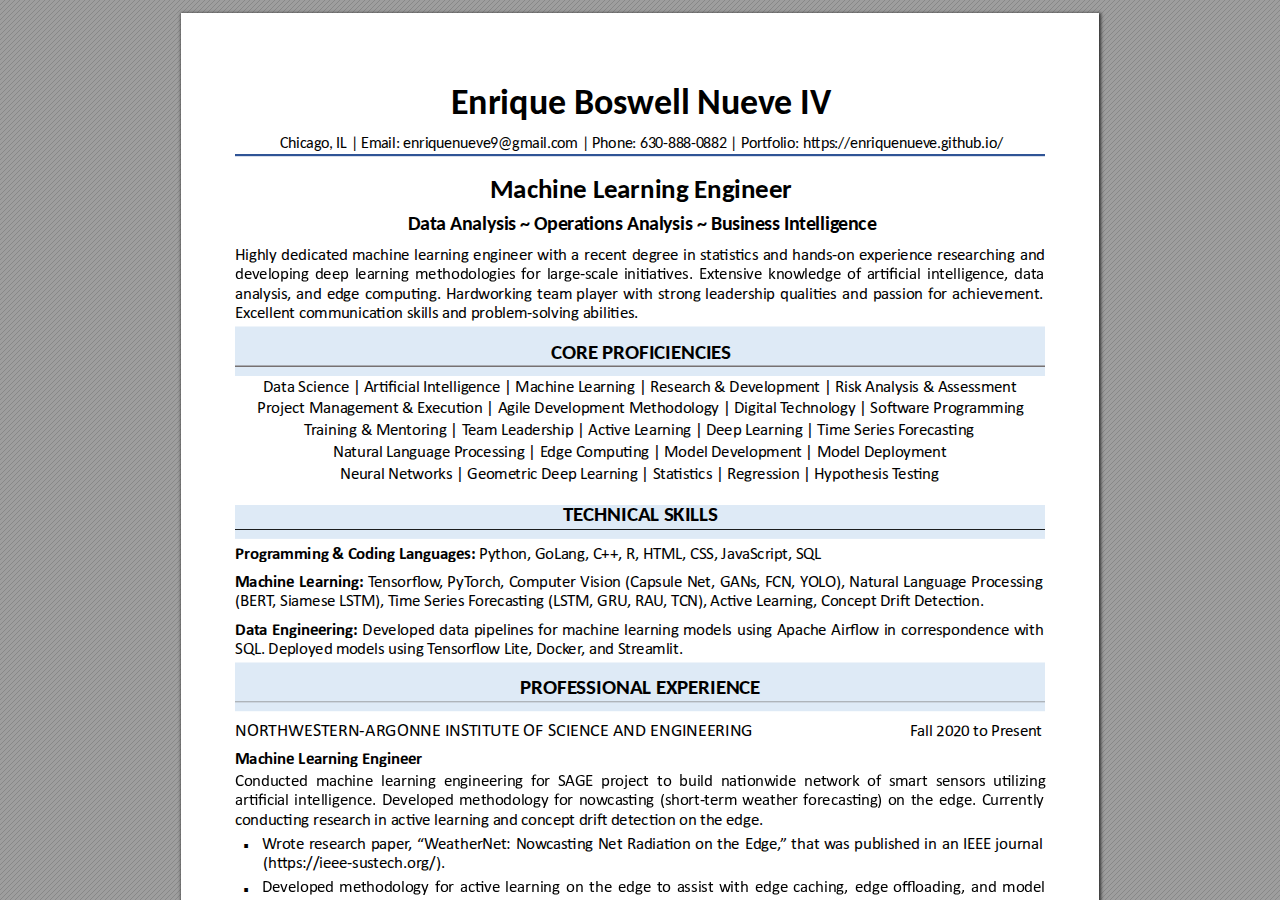
==== commit 26ab5e58: "Add files via upload" ====
--- a/CV.html
+++ b/CV.html
@@ -19,19 +19,44 @@
  */@keyframes fadein{from{opacity:0}to{opacity:1}}@-webkit-keyframes fadein{from{opacity:0}to{opacity:1}}@keyframes swing{0{transform:rotate(0)}10%{transform:rotate(0)}90%{transform:rotate(720deg)}100%{transform:rotate(720deg)}}@-webkit-keyframes swing{0{-webkit-transform:rotate(0)}10%{-webkit-transform:rotate(0)}90%{-webkit-transform:rotate(720deg)}100%{-webkit-transform:rotate(720deg)}}@media screen{#sidebar{background-color:#2f3236;background-image:url("[data-uri]")}#outline{font-family:Georgia,Times,"Times New Roman",serif;font-size:13px;margin:2em 1em}#outline ul{padding:0}#outline li{list-style-type:none;margin:1em 0}#outline li>ul{margin-left:1em}#outline a,#outline a:visited,#outline a:hover,#outline a:active{line-height:1.2;color:#e8e8e8;text-overflow:ellipsis;white-space:nowrap;text-decoration:none;display:block;overflow:hidden;outline:0}#outline a:hover{color:#0cf}#page-container{background-color:#9e9e9e;background-image:url("[data-uri]");-webkit-transition:left 500ms;transition:left 500ms}.pf{margin:13px auto;box-shadow:1px 1px 3px 1px #333;border-collapse:separate}.pc.opened{-webkit-animation:fadein 100ms;animation:fadein 100ms}.loading-indicator.active{-webkit-animation:swing 1.5s ease-in-out .01s infinite alternate none;animation:swing 1.5s ease-in-out .01s infinite alternate none}.checked{background:no-repeat url([data-uri])}}</style>
 <style type="text/css">
 .ff0{font-family:sans-serif;visibility:hidden;}
-@font-face{font-family:ff1;src:url('[data-uri]')format("woff");}.ff1{font-family:ff1;line-height:0.960449;font-style:normal;font-weight:normal;visibility:visible;}
-@font-face{font-family:ff2;src:url('[data-uri]')format("woff");}.ff2{font-family:ff2;line-height:0.893555;font-style:normal;font-weight:normal;visibility:visible;}
-@font-face{font-family:ff3;src:url('[data-uri]')format("woff");}.ff3{font-family:ff3;line-height:0.910645;font-style:normal;font-weight:normal;visibility:visible;}
-@font-face{font-family:ff4;src:url('[data-uri]')format("woff");}.ff4{font-family:ff4;line-height:0.910156;font-style:normal;font-weight:normal;visibility:visible;}
-@font-face{font-family:ff5;src:url('[data-uri]')format("woff");}.ff5{font-family:ff5;line-height:0.712000;font-style:normal;font-weight:normal;visibility:visible;}
-@font-face{font-family:ff6;src:url('[data-uri]')format("woff");}.ff6{font-family:ff6;line-height:0.926000;font-style:normal;font-weight:normal;visibility:visible;}
-@font-face{font-family:ff7;src:url('[data-uri]')format("woff");}.ff7{font-family:ff7;line-height:0.940000;font-style:normal;font-weight:normal;visibility:visible;}
+@font-face{font-family:ff1;src:url('[data-uri]')format("woff");}.ff1{font-family:ff1;line-height:0.872559;font-style:normal;font-weight:normal;visibility:visible;}
+@font-face{font-family:ff2;src:url('[data-uri]')format("woff");}.ff2{font-family:ff2;line-height:0.894531;font-style:normal;font-weight:normal;visibility:visible;}
+@font-face{font-family:ff3;src:url('[data-uri]')format("woff");}.ff3{font-family:ff3;line-height:0.895996;font-style:normal;font-weight:normal;visibility:visible;}
+@font-face{font-family:ff4;src:url('[data-uri]')format("woff");}.ff4{font-family:ff4;line-height:0.904297;font-style:normal;font-weight:normal;visibility:visible;}
+@font-face{font-family:ff5;src:url('[data-uri]')format("woff");}.ff5{font-family:ff5;line-height:0.750000;font-style:normal;font-weight:normal;visibility:visible;}
+@font-face{font-family:ff6;src:url('[data-uri]')format("woff");}.ff6{font-family:ff6;line-height:0.862305;font-style:normal;font-weight:normal;visibility:visible;}
+@font-face{font-family:ff7;src:url('[data-uri]')format("woff");}.ff7{font-family:ff7;line-height:0.881836;font-style:normal;font-weight:normal;visibility:visible;}
 .m0{transform:matrix(0.375000,0.000000,0.000000,0.375000,0,0);-ms-transform:matrix(0.375000,0.000000,0.000000,0.375000,0,0);-webkit-transform:matrix(0.375000,0.000000,0.000000,0.375000,0,0);}
 .m1{transform:matrix(1.500000,0.000000,0.000000,1.500000,0,0);-ms-transform:matrix(1.500000,0.000000,0.000000,1.500000,0,0);-webkit-transform:matrix(1.500000,0.000000,0.000000,1.500000,0,0);}
 .v0{vertical-align:0.000000px;}
-.ls0{letter-spacing:0.000000px;}
-.ls1{letter-spacing:0.008000px;}
-.ls2{letter-spacing:0.011200px;}
+.ls6{letter-spacing:-0.795200px;}
+.ls18{letter-spacing:-0.660000px;}
+.ls16{letter-spacing:-0.580800px;}
+.ls0{letter-spacing:-0.422400px;}
+.ls14{letter-spacing:-0.417600px;}
+.ls19{letter-spacing:-0.408800px;}
+.ls3{letter-spacing:-0.396000px;}
+.ls15{letter-spacing:-0.394800px;}
+.ls8{letter-spacing:-0.392000px;}
+.ls2{letter-spacing:-0.390600px;}
+.lse{letter-spacing:-0.386400px;}
+.ls4{letter-spacing:-0.379600px;}
+.lsf{letter-spacing:-0.369600px;}
+.ls10{letter-spacing:-0.198000px;}
+.ls1a{letter-spacing:-0.022000px;}
+.ls5{letter-spacing:-0.017600px;}
+.ls1b{letter-spacing:-0.013200px;}
+.ls11{letter-spacing:-0.008800px;}
+.ls17{letter-spacing:-0.004400px;}
+.ls1{letter-spacing:0.000000px;}
+.lsb{letter-spacing:0.004400px;}
+.ls13{letter-spacing:0.008400px;}
+.ls9{letter-spacing:0.008800px;}
+.lsc{letter-spacing:0.013200px;}
+.ls7{letter-spacing:0.017600px;}
+.ls12{letter-spacing:0.021000px;}
+.lsd{letter-spacing:0.022000px;}
+.lsa{letter-spacing:2.076800px;}
 .sc_{text-shadow:none;}
 .sc0{text-shadow:-0.015em 0 transparent,0 0.015em transparent,0.015em 0 transparent,0 -0.015em  transparent;}
 @media screen and (-webkit-min-device-pixel-ratio:0){
@@ -39,206 +64,397 @@
 .sc0{-webkit-text-stroke:0.015em transparent;text-shadow:none;}
 }
 .ws0{word-spacing:0.000000px;}
-._6{margin-left:-5.361600px;}
-._2{margin-left:-3.516400px;}
-._1{margin-left:-2.080400px;}
-._0{margin-left:-1.030400px;}
-._8{width:19.400000px;}
-._7{width:20.600000px;}
-._4{width:22.472720px;}
-._5{width:34.942000px;}
-._3{width:125.492000px;}
+._9{margin-left:-6.355560px;}
+._7{margin-left:-3.973600px;}
+._8{margin-left:-2.714800px;}
+._0{margin-left:-1.056000px;}
+._5{width:1.008400px;}
+._1{width:2.389200px;}
+._4{width:3.660800px;}
+._6{width:4.664400px;}
+._2{width:5.909200px;}
+._3{width:7.136800px;}
+._10{width:8.197200px;}
+._b{width:11.624800px;}
+._e{width:13.310000px;}
+._a{width:397.242000px;}
+._c{width:1201.090400px;}
+._f{width:1261.392400px;}
+._d{width:1271.933600px;}
 .fc1{color:rgb(0,0,255);}
 .fc0{color:rgb(0,0,0);}
-.fs2{font-size:40.000000px;}
+.fs3{font-size:32.000000px;}
+.fs9{font-size:36.000000px;}
+.fs7{font-size:40.000000px;}
+.fs1{font-size:42.000000px;}
 .fs5{font-size:44.000000px;}
-.fs4{font-size:48.000000px;}
-.fs3{font-size:56.000000px;}
-.fs1{font-size:64.000000px;}
-.fs0{font-size:72.000000px;}
+.fs8{font-size:48.000000px;}
+.fs4{font-size:52.000000px;}
+.fs6{font-size:56.000000px;}
+.fs2{font-size:72.000000px;}
+.fs0{font-size:96.000000px;}
 .y0{bottom:0.000000px;}
-.y3{bottom:9.449700px;}
-.y2e{bottom:26.730465px;}
-.y4{bottom:27.000000px;}
-.y2{bottom:33.478950px;}
-.y2d{bottom:58.860495px;}
-.y2c{bottom:76.860495px;}
-.y2b{bottom:94.860495px;}
-.y2a{bottom:127.860450px;}
-.y29{bottom:162.025050px;}
-.y28{bottom:212.160150px;}
-.y27{bottom:212.835900px;}
-.y26{bottom:241.170900px;}
-.y25{bottom:241.846650px;}
-.y24{bottom:270.181650px;}
-.y23{bottom:270.857250px;}
-.y22{bottom:302.611050px;}
-.y21{bottom:343.446600px;}
-.y20{bottom:361.446600px;}
-.y1f{bottom:379.446600px;}
-.y1e{bottom:397.446600px;}
-.y1d{bottom:433.446600px;}
-.y1c{bottom:451.446600px;}
-.y1b{bottom:469.446600px;}
-.y1a{bottom:487.446600px;}
-.y19{bottom:523.834650px;}
-.y18{bottom:546.334650px;}
-.y17{bottom:568.834650px;}
-.y39{bottom:588.158235px;}
-.y16{bottom:591.334650px;}
-.y15{bottom:613.446600px;}
-.y38{bottom:621.158235px;}
-.y14{bottom:631.446600px;}
-.y37{bottom:659.434635px;}
-.y13{bottom:667.834650px;}
-.y12{bottom:690.334650px;}
-.y36{bottom:711.158235px;}
-.y11{bottom:712.834650px;}
-.y10{bottom:735.334650px;}
-.y35{bottom:744.158235px;}
-.yf{bottom:757.834650px;}
-.ye{bottom:779.946600px;}
-.y34{bottom:795.158235px;}
-.yd{bottom:797.946600px;}
-.y33{bottom:828.158235px;}
-.yc{bottom:834.334650px;}
-.yb{bottom:856.834650px;}
-.y32{bottom:861.158235px;}
-.ya{bottom:879.334650px;}
-.y31{bottom:899.434635px;}
-.y9{bottom:901.834650px;}
-.y8{bottom:923.946600px;}
-.y7{bottom:941.946600px;}
-.y30{bottom:955.270035px;}
-.y6{bottom:972.665100px;}
-.y2f{bottom:973.270035px;}
-.y5{bottom:1011.665100px;}
-.y1{bottom:1073.730450px;}
-.h3{height:29.707031px;}
-.h6{height:29.820312px;}
-.h8{height:30.572266px;}
-.h9{height:31.328000px;}
-.ha{height:32.164000px;}
-.h7{height:33.351562px;}
-.h5{height:37.953125px;}
-.h2{height:53.472656px;}
-.h1{height:67.168575px;}
-.hb{height:1057.568100px;}
-.h4{height:1057.713900px;}
+.y2d{bottom:11.351070px;}
+.y2b{bottom:19.533270px;}
+.y2f{bottom:27.490200px;}
+.y29{bottom:36.058905px;}
+.y2a{bottom:39.033270px;}
+.y2c{bottom:46.586430px;}
+.y28{bottom:63.033270px;}
+.y1{bottom:70.023930px;}
+.y30{bottom:74.496000px;}
+.y27{bottom:82.533270px;}
+.y26{bottom:104.411970px;}
+.y5b{bottom:112.282650px;}
+.y5a{bottom:131.782650px;}
+.y59{bottom:132.267600px;}
+.y25{bottom:132.385020px;}
+.y58{bottom:154.282650px;}
+.y24{bottom:175.266870px;}
+.y22{bottom:191.792520px;}
+.y23{bottom:194.766870px;}
+.y57{bottom:196.282650px;}
+.y56{bottom:215.782650px;}
+.y55{bottom:216.267600px;}
+.y21{bottom:218.766870px;}
+.y1f{bottom:235.292520px;}
+.y20{bottom:238.266870px;}
+.y54{bottom:239.782650px;}
+.y53{bottom:259.282650px;}
+.y52{bottom:259.767600px;}
+.y1e{bottom:262.266870px;}
+.y1c{bottom:278.792520px;}
+.y1d{bottom:281.766870px;}
+.y51{bottom:283.282650px;}
+.y50{bottom:302.782650px;}
+.y1b{bottom:305.766870px;}
+.y4f{bottom:322.282650px;}
+.y4e{bottom:322.767600px;}
+.y1a{bottom:325.266870px;}
+.y19{bottom:344.766870px;}
+.y4d{bottom:344.782650px;}
+.y18{bottom:366.645570px;}
+.y4c{bottom:386.782650px;}
+.y17{bottom:394.618470px;}
+.y4b{bottom:410.782650px;}
+.y4a{bottom:430.282650px;}
+.y16{bottom:436.598370px;}
+.y49{bottom:454.282650px;}
+.y15{bottom:476.480220px;}
+.y48{bottom:478.282650px;}
+.y14{bottom:495.980220px;}
+.y47{bottom:515.782650px;}
+.y13{bottom:524.480220px;}
+.y46{bottom:539.782650px;}
+.y12{bottom:543.980220px;}
+.y45{bottom:563.782650px;}
+.y11{bottom:572.480220px;}
+.y44{bottom:600.380700px;}
+.y10{bottom:609.078120px;}
+.y43{bottom:640.262550px;}
+.yf{bottom:651.338670px;}
+.y41{bottom:656.788200px;}
+.y42{bottom:659.762550px;}
+.ye{bottom:673.217520px;}
+.y40{bottom:683.762550px;}
+.yd{bottom:695.096220px;}
+.y3f{bottom:705.641250px;}
+.yc{bottom:716.974920px;}
+.y3e{bottom:733.614150px;}
+.yb{bottom:738.853770px;}
+.ya{bottom:772.096920px;}
+.y3c{bottom:773.521650px;}
+.y3d{bottom:776.496000px;}
+.y3b{bottom:800.496000px;}
+.y9{bottom:811.978770px;}
+.y39{bottom:817.021650px;}
+.y3a{bottom:819.996000px;}
+.y8{bottom:831.478770px;}
+.y38{bottom:843.996000px;}
+.y7{bottom:850.978770px;}
+.y37{bottom:863.496000px;}
+.y6{bottom:870.478770px;}
+.y36{bottom:882.996000px;}
+.y5{bottom:900.390870px;}
+.y35{bottom:904.874850px;}
+.y4{bottom:932.202270px;}
+.y34{bottom:932.847750px;}
+.y33{bottom:975.729600px;}
+.y3{bottom:982.560420px;}
+.y31{bottom:992.255250px;}
+.y32{bottom:995.229600px;}
+.y2{bottom:1016.925420px;}
+.y2e{bottom:1084.718850px;}
+.hc{height:27.375000px;}
+.hd{height:28.731445px;}
+.h3{height:30.351562px;}
+.h10{height:31.023438px;}
+.h6{height:31.582031px;}
+.h9{height:31.947266px;}
+.hb{height:33.000000px;}
+.h5{height:36.562500px;}
+.h7{height:39.375000px;}
+.h8{height:40.468750px;}
+.ha{height:40.660156px;}
+.h4{height:50.625000px;}
+.he{height:56.031150px;}
+.h2{height:67.500000px;}
+.hf{height:1035.088050px;}
+.h1{height:1052.480100px;}
 .h0{height:1188.000000px;}
-.w2{width:821.628000px;}
-.w1{width:823.798050px;}
+.w2{width:817.875000px;}
+.w3{width:823.500000px;}
+.w4{width:829.755000px;}
+.w1{width:833.505000px;}
 .w0{width:918.000000px;}
 .x0{left:0.000000px;}
-.x5{left:5.813970px;}
-.x7{left:19.313970px;}
-.x6{left:20.541240px;}
-.x1{left:47.100945px;}
-.x4{left:48.186030px;}
-.x2{left:246.102255px;}
-.x3{left:314.556555px;}
+.x19{left:5.250000px;}
+.x14{left:6.750000px;}
+.x6{left:9.000000px;}
+.x16{left:11.700000px;}
+.x20{left:13.416135px;}
+.xf{left:15.450000px;}
+.x9{left:30.624750px;}
+.x17{left:32.250000px;}
+.x18{left:33.300000px;}
+.x10{left:36.000000px;}
+.x8{left:37.150635px;}
+.x1{left:45.000000px;}
+.x13{left:47.250000px;}
+.x15{left:48.750000px;}
+.x11{left:50.062500px;}
+.x3{left:53.963010px;}
+.x24{left:59.250000px;}
+.xa{left:78.086430px;}
+.xb{left:107.070150px;}
+.xc{left:114.164100px;}
+.x1c{left:118.611750px;}
+.x21{left:126.422550px;}
+.x1d{left:133.588950px;}
+.x1b{left:144.151200px;}
+.x5{left:181.598250px;}
+.x2{left:224.501400px;}
+.x22{left:244.798800px;}
+.x4{left:263.703300px;}
+.x1a{left:289.107600px;}
+.xe{left:294.426450px;}
+.x1f{left:303.173250px;}
+.x7{left:324.510600px;}
+.xd{left:337.054950px;}
+.x1e{left:355.573650px;}
+.x25{left:363.312000px;}
+.x23{left:368.568900px;}
+.x12{left:738.225150px;}
 @media print{
 .v0{vertical-align:0.000000pt;}
-.ls0{letter-spacing:0.000000pt;}
-.ls1{letter-spacing:0.007111pt;}
-.ls2{letter-spacing:0.009956pt;}
+.ls6{letter-spacing:-0.706844pt;}
+.ls18{letter-spacing:-0.586667pt;}
+.ls16{letter-spacing:-0.516267pt;}
+.ls0{letter-spacing:-0.375467pt;}
+.ls14{letter-spacing:-0.371200pt;}
+.ls19{letter-spacing:-0.363378pt;}
+.ls3{letter-spacing:-0.352000pt;}
+.ls15{letter-spacing:-0.350933pt;}
+.ls8{letter-spacing:-0.348444pt;}
+.ls2{letter-spacing:-0.347200pt;}
+.lse{letter-spacing:-0.343467pt;}
+.ls4{letter-spacing:-0.337422pt;}
+.lsf{letter-spacing:-0.328533pt;}
+.ls10{letter-spacing:-0.176000pt;}
+.ls1a{letter-spacing:-0.019556pt;}
+.ls5{letter-spacing:-0.015644pt;}
+.ls1b{letter-spacing:-0.011733pt;}
+.ls11{letter-spacing:-0.007822pt;}
+.ls17{letter-spacing:-0.003911pt;}
+.ls1{letter-spacing:0.000000pt;}
+.lsb{letter-spacing:0.003911pt;}
+.ls13{letter-spacing:0.007467pt;}
+.ls9{letter-spacing:0.007822pt;}
+.lsc{letter-spacing:0.011733pt;}
+.ls7{letter-spacing:0.015644pt;}
+.ls12{letter-spacing:0.018667pt;}
+.lsd{letter-spacing:0.019556pt;}
+.lsa{letter-spacing:1.846044pt;}
 .ws0{word-spacing:0.000000pt;}
-._6{margin-left:-4.765867pt;}
-._2{margin-left:-3.125689pt;}
-._1{margin-left:-1.849244pt;}
-._0{margin-left:-0.915911pt;}
-._8{width:17.244444pt;}
-._7{width:18.311111pt;}
-._4{width:19.975751pt;}
-._5{width:31.059556pt;}
-._3{width:111.548444pt;}
-.fs2{font-size:35.555556pt;}
+._9{margin-left:-5.649387pt;}
+._7{margin-left:-3.532089pt;}
+._8{margin-left:-2.413156pt;}
+._0{margin-left:-0.938667pt;}
+._5{width:0.896356pt;}
+._1{width:2.123733pt;}
+._4{width:3.254044pt;}
+._6{width:4.146133pt;}
+._2{width:5.252622pt;}
+._3{width:6.343822pt;}
+._10{width:7.286400pt;}
+._b{width:10.333156pt;}
+._e{width:11.831111pt;}
+._a{width:353.104000pt;}
+._c{width:1067.635911pt;}
+._f{width:1121.237689pt;}
+._d{width:1130.607644pt;}
+.fs3{font-size:28.444444pt;}
+.fs9{font-size:32.000000pt;}
+.fs7{font-size:35.555556pt;}
+.fs1{font-size:37.333333pt;}
 .fs5{font-size:39.111111pt;}
-.fs4{font-size:42.666667pt;}
-.fs3{font-size:49.777778pt;}
-.fs1{font-size:56.888889pt;}
-.fs0{font-size:64.000000pt;}
+.fs8{font-size:42.666667pt;}
+.fs4{font-size:46.222222pt;}
+.fs6{font-size:49.777778pt;}
+.fs2{font-size:64.000000pt;}
+.fs0{font-size:85.333333pt;}
 .y0{bottom:0.000000pt;}
-.y3{bottom:8.399733pt;}
-.y2e{bottom:23.760413pt;}
-.y4{bottom:24.000000pt;}
-.y2{bottom:29.759067pt;}
-.y2d{bottom:52.320440pt;}
-.y2c{bottom:68.320440pt;}
-.y2b{bottom:84.320440pt;}
-.y2a{bottom:113.653733pt;}
-.y29{bottom:144.022267pt;}
-.y28{bottom:188.586800pt;}
-.y27{bottom:189.187467pt;}
-.y26{bottom:214.374133pt;}
-.y25{bottom:214.974800pt;}
-.y24{bottom:240.161467pt;}
-.y23{bottom:240.762000pt;}
-.y22{bottom:268.987600pt;}
-.y21{bottom:305.285867pt;}
-.y20{bottom:321.285867pt;}
-.y1f{bottom:337.285867pt;}
-.y1e{bottom:353.285867pt;}
-.y1d{bottom:385.285867pt;}
-.y1c{bottom:401.285867pt;}
-.y1b{bottom:417.285867pt;}
-.y1a{bottom:433.285867pt;}
-.y19{bottom:465.630800pt;}
-.y18{bottom:485.630800pt;}
-.y17{bottom:505.630800pt;}
-.y39{bottom:522.807320pt;}
-.y16{bottom:525.630800pt;}
-.y15{bottom:545.285867pt;}
-.y38{bottom:552.140653pt;}
-.y14{bottom:561.285867pt;}
-.y37{bottom:586.164120pt;}
-.y13{bottom:593.630800pt;}
-.y12{bottom:613.630800pt;}
-.y36{bottom:632.140653pt;}
-.y11{bottom:633.630800pt;}
-.y10{bottom:653.630800pt;}
-.y35{bottom:661.473987pt;}
-.yf{bottom:673.630800pt;}
-.ye{bottom:693.285867pt;}
-.y34{bottom:706.807320pt;}
-.yd{bottom:709.285867pt;}
-.y33{bottom:736.140653pt;}
-.yc{bottom:741.630800pt;}
-.yb{bottom:761.630800pt;}
-.y32{bottom:765.473987pt;}
-.ya{bottom:781.630800pt;}
-.y31{bottom:799.497453pt;}
-.y9{bottom:801.630800pt;}
-.y8{bottom:821.285867pt;}
-.y7{bottom:837.285867pt;}
-.y30{bottom:849.128920pt;}
-.y6{bottom:864.591200pt;}
-.y2f{bottom:865.128920pt;}
-.y5{bottom:899.257867pt;}
-.y1{bottom:954.427067pt;}
-.h3{height:26.406250pt;}
-.h6{height:26.506944pt;}
-.h8{height:27.175347pt;}
-.h9{height:27.847111pt;}
-.ha{height:28.590222pt;}
-.h7{height:29.645833pt;}
-.h5{height:33.736111pt;}
-.h2{height:47.531250pt;}
-.h1{height:59.705400pt;}
-.hb{height:940.060533pt;}
-.h4{height:940.190133pt;}
+.y2d{bottom:10.089840pt;}
+.y2b{bottom:17.362907pt;}
+.y2f{bottom:24.435733pt;}
+.y29{bottom:32.052360pt;}
+.y2a{bottom:34.696240pt;}
+.y2c{bottom:41.410160pt;}
+.y28{bottom:56.029573pt;}
+.y1{bottom:62.243493pt;}
+.y30{bottom:66.218667pt;}
+.y27{bottom:73.362907pt;}
+.y26{bottom:92.810640pt;}
+.y5b{bottom:99.806800pt;}
+.y5a{bottom:117.140133pt;}
+.y59{bottom:117.571200pt;}
+.y25{bottom:117.675573pt;}
+.y58{bottom:137.140133pt;}
+.y24{bottom:155.792773pt;}
+.y22{bottom:170.482240pt;}
+.y23{bottom:173.126107pt;}
+.y57{bottom:174.473467pt;}
+.y56{bottom:191.806800pt;}
+.y55{bottom:192.237867pt;}
+.y21{bottom:194.459440pt;}
+.y1f{bottom:209.148907pt;}
+.y20{bottom:211.792773pt;}
+.y54{bottom:213.140133pt;}
+.y53{bottom:230.473467pt;}
+.y52{bottom:230.904533pt;}
+.y1e{bottom:233.126107pt;}
+.y1c{bottom:247.815573pt;}
+.y1d{bottom:250.459440pt;}
+.y51{bottom:251.806800pt;}
+.y50{bottom:269.140133pt;}
+.y1b{bottom:271.792773pt;}
+.y4f{bottom:286.473467pt;}
+.y4e{bottom:286.904533pt;}
+.y1a{bottom:289.126107pt;}
+.y19{bottom:306.459440pt;}
+.y4d{bottom:306.473467pt;}
+.y18{bottom:325.907173pt;}
+.y4c{bottom:343.806800pt;}
+.y17{bottom:350.771973pt;}
+.y4b{bottom:365.140133pt;}
+.y4a{bottom:382.473467pt;}
+.y16{bottom:388.087440pt;}
+.y49{bottom:403.806800pt;}
+.y15{bottom:423.537973pt;}
+.y48{bottom:425.140133pt;}
+.y14{bottom:440.871307pt;}
+.y47{bottom:458.473467pt;}
+.y13{bottom:466.204640pt;}
+.y46{bottom:479.806800pt;}
+.y12{bottom:483.537973pt;}
+.y45{bottom:501.140133pt;}
+.y11{bottom:508.871307pt;}
+.y44{bottom:533.671733pt;}
+.y10{bottom:541.402773pt;}
+.y43{bottom:569.122267pt;}
+.yf{bottom:578.967707pt;}
+.y41{bottom:583.811733pt;}
+.y42{bottom:586.455600pt;}
+.ye{bottom:598.415573pt;}
+.y40{bottom:607.788933pt;}
+.yd{bottom:617.863307pt;}
+.y3f{bottom:627.236667pt;}
+.yc{bottom:637.311040pt;}
+.y3e{bottom:652.101467pt;}
+.yb{bottom:656.758907pt;}
+.ya{bottom:686.308373pt;}
+.y3c{bottom:687.574800pt;}
+.y3d{bottom:690.218667pt;}
+.y3b{bottom:711.552000pt;}
+.y9{bottom:721.758907pt;}
+.y39{bottom:726.241467pt;}
+.y3a{bottom:728.885333pt;}
+.y8{bottom:739.092240pt;}
+.y38{bottom:750.218667pt;}
+.y7{bottom:756.425573pt;}
+.y37{bottom:767.552000pt;}
+.y6{bottom:773.758907pt;}
+.y36{bottom:784.885333pt;}
+.y5{bottom:800.347440pt;}
+.y35{bottom:804.333200pt;}
+.y4{bottom:828.624240pt;}
+.y34{bottom:829.198000pt;}
+.y33{bottom:867.315200pt;}
+.y3{bottom:873.387040pt;}
+.y31{bottom:882.004667pt;}
+.y32{bottom:884.648533pt;}
+.y2{bottom:903.933707pt;}
+.y2e{bottom:964.194533pt;}
+.hc{height:24.333333pt;}
+.hd{height:25.539062pt;}
+.h3{height:26.979167pt;}
+.h10{height:27.576389pt;}
+.h6{height:28.072917pt;}
+.h9{height:28.397569pt;}
+.hb{height:29.333333pt;}
+.h5{height:32.500000pt;}
+.h7{height:35.000000pt;}
+.h8{height:35.972222pt;}
+.ha{height:36.142361pt;}
+.h4{height:45.000000pt;}
+.he{height:49.805467pt;}
+.h2{height:60.000000pt;}
+.hf{height:920.078267pt;}
+.h1{height:935.537867pt;}
 .h0{height:1056.000000pt;}
-.w2{width:730.336000pt;}
-.w1{width:732.264933pt;}
+.w2{width:727.000000pt;}
+.w3{width:732.000000pt;}
+.w4{width:737.560000pt;}
+.w1{width:740.893333pt;}
 .w0{width:816.000000pt;}
 .x0{left:0.000000pt;}
-.x5{left:5.167973pt;}
-.x7{left:17.167973pt;}
-.x6{left:18.258880pt;}
-.x1{left:41.867507pt;}
-.x4{left:42.832027pt;}
-.x2{left:218.757560pt;}
-.x3{left:279.605827pt;}
+.x19{left:4.666667pt;}
+.x14{left:6.000000pt;}
+.x6{left:8.000000pt;}
+.x16{left:10.400000pt;}
+.x20{left:11.925453pt;}
+.xf{left:13.733333pt;}
+.x9{left:27.222000pt;}
+.x17{left:28.666667pt;}
+.x18{left:29.600000pt;}
+.x10{left:32.000000pt;}
+.x8{left:33.022787pt;}
+.x1{left:40.000000pt;}
+.x13{left:42.000000pt;}
+.x15{left:43.333333pt;}
+.x11{left:44.500000pt;}
+.x3{left:47.967120pt;}
+.x24{left:52.666667pt;}
+.xa{left:69.410160pt;}
+.xb{left:95.173467pt;}
+.xc{left:101.479200pt;}
+.x1c{left:105.432667pt;}
+.x21{left:112.375600pt;}
+.x1d{left:118.745733pt;}
+.x1b{left:128.134400pt;}
+.x5{left:161.420667pt;}
+.x2{left:199.556800pt;}
+.x22{left:217.598933pt;}
+.x4{left:234.402933pt;}
+.x1a{left:256.984533pt;}
+.xe{left:261.712400pt;}
+.x1f{left:269.487333pt;}
+.x7{left:288.453867pt;}
+.xd{left:299.604400pt;}
+.x1e{left:316.065467pt;}
+.x25{left:322.944000pt;}
+.x23{left:327.616800pt;}
+.x12{left:656.200133pt;}
 }
 </style>
 <script>
@@ -292,8 +508,8 @@
 </div>
 </div>
 <div id="page-container">
-<div id="pf1" class="pf w0 h0" data-page-no="1"><div class="pc pc1 w0 h0"><img class="bi x0 y0 w0 h0" alt="" src="[data-uri]"/><div class="c x1 y1 w1 h1"><div class="t m0 x2 h2 y2 ff1 fs0 fc0 sc0 ls0 ws0">Enrique Boswell Nueve IV<span class="ff2 fs1">                              </span></div><div class="t m0 x3 h3 y3 ff1 fs2 fc0 sc0 ls1 ws0">enriquenueve9@gmail.com</div></div><div class="c x4 y4 w2 h4"><div class="t m0 x5 h5 y5 ff2 fs3 fc0 sc0 ls0 ws0">Code Portfolio<span class="fs4">:<span class="ff3"> <span class="fc1">https://enriquenueve.github.io/EnriqueNueve.github.io/index.html#</span> </span></span></div><div class="t m0 x5 h5 y6 ff2 fs3 fc0 sc0 ls0 ws0">Pr<span class="_ _0"></span>ofessional Experience   </div><div class="t m0 x5 h6 y7 ff2 fs5 fc0 sc0 ls0 ws0">NOR<span class="_ _0"></span>THWESTERN-ARGONNE INSTITUTE OF<span class="_ _1"></span> SCIENCE <span class="_ _1"></span>AND ENGINEERING, F<span class="_ _2"></span>ALL<span class="_ _1"></span> 2020-PRESENT<span class="_ _1"></span> </div><div class="t m0 x5 h6 y8 ff2 fs5 fc0 sc0 ls0 ws0">TITLE: MACHINE LEARNING ENGINEER <span class="_ _3"> </span> </div><div class="t m0 x5 h7 y9 ff3 fs4 fc0 sc0 ls0 ws0">•<span class="_ _4"> </span>Machine Learning Engineer under the SAGE project at <span class="_ _2"></span>Argonne National Laboratory through NAISE </div><div class="t m0 x6 h7 ya ff3 fs4 fc0 sc0 ls0 ws0">(Northwestern <span class="_ _2"></span>Argonne Institute of Science and Engineering). <span class="_ _0"></span>The focus of my work is in research and devel-</div><div class="t m0 x6 h7 yb ff3 fs4 fc0 sc0 ls0 ws0">opment for model deployment over the Edge. <span class="_ _0"></span>This includes work in <span class="_ _2"></span>Active Learning, Concept Drift Detec-</div><div class="t m0 x6 h5 yc ff3 fs4 fc0 sc0 ls0 ws0">tion, Online Learning, and model deployment. <span class="ff2 fs3"> </span></div><div class="t m0 x5 h6 yd ff2 fs5 fc0 sc0 ls0 ws0">ARGONNE NA<span class="_ _2"></span>TIONAL<span class="_ _1"></span> LABORA<span class="_ _2"></span>TOR<span class="_ _1"></span>Y<span class="_ _2"></span>, SUMMER 2020 <span class="_ _5"> </span> </div><div class="t m0 x5 h6 ye ff2 fs5 fc0 sc0 ls0 ws0">TITLE: MACHINE LEARNING ENGINEER INTERN </div><div class="t m0 x5 h7 yf ff3 fs4 fc0 sc0 ls0 ws0">•<span class="_ _4"> </span>Designed and implemented Deep Learning models to perform nowcasting of solar radiation over the SAGE </div><div class="t m0 x6 h7 y10 ff3 fs4 fc0 sc0 ls0 ws0">Edge computing framework. I currently have a paper accepted, “W<span class="ff4">eatherNet: Nowcasting Net Radiation on </span></div><div class="t m0 x6 h7 y11 ff4 fs4 fc0 sc0 ls0 ws0">the Edge,”<span class="ff3"> to IEEE SusT<span class="_ _2"></span>ech 2021 based on work performed during this internship. Overall, this internship </span></div><div class="t m0 x6 h7 y12 ff3 fs4 fc0 sc0 ls0 ws0">gave me experience in applied Deep Learning for Computer <span class="_ _1"></span>V<span class="_ _1"></span>ision, Edge Computing, Feature Engineering, </div><div class="t m0 x6 h7 y13 ff3 fs4 fc0 sc0 ls0 ws0">and <span class="_ _2"></span>Agile Software Development.  </div><div class="t m0 x5 h6 y14 ff2 fs5 fc0 sc0 ls0 ws0">NOR<span class="_ _1"></span>THERN ILLINOIS UNIVERSITY ~ DA<span class="_ _2"></span>T<span class="_ _2"></span>A<span class="_ _2"></span> LAB, 2018-2020 </div><div class="t m0 x5 h6 y15 ff2 fs5 fc0 sc0 ls0 ws0">TITLE: RESEARCH <span class="_ _1"></span>AIDE </div><div class="t m0 x5 h7 y16 ff3 fs4 fc0 sc0 ls0 ws0">•<span class="_ _4"> </span>Researcher for the DA<span class="_ _6"></span>T<span class="_ _2"></span>A<span class="_ _2"></span> LAB at Northern Illinois University<span class="_ _2"></span>. My primary investigation was in T<span class="_ _1"></span>ime Series </div><div class="t m0 x6 h7 y17 ff3 fs4 fc0 sc0 ls0 ws0">Forecasting, Natural Language Processing, and Geometric Deep Learning. <span class="_ _2"></span>As a research aide, I co-authored a </div><div class="t m0 x6 h7 y18 ff3 fs4 fc0 sc0 ls0 ws0">paper<span class="_ _1"></span>, &quot;A<span class="ff4">nalyzing Scientific Factors to Understand Repr<span class="_ _1"></span>oducibility<span class="ff3">,&quot; that examined what traits of scientific </span></span></div><div class="t m0 x6 h7 y19 ff3 fs4 fc0 sc0 ls0 ws0">publications&apos; infers reproducibility using Natural Language Processing.  </div><div class="t m0 x5 h6 y1a ff2 fs5 fc0 sc0 ls0 ws0">NOR<span class="_ _1"></span>THERN ILLINOIS UNIVERSITY ~ CS DEP<span class="_ _2"></span>AR<span class="_ _1"></span>TMENT<span class="_ _2"></span>,  2019-2020 </div><div class="t m0 x5 h6 y1b ff2 fs5 fc0 sc0 ls0 ws0">TITLE: RESEARCH <span class="_ _1"></span>AIDE </div><div class="t m0 x5 h8 y1c ff3 fs5 fc0 sc0 ls0 ws0">•<span class="_ _7"> </span>Personal research assistant for Dr<span class="_ _1"></span>. Pratool in Computer <span class="_ _1"></span>V<span class="_ _1"></span>ision at Northern Illinois University<span class="_ _2"></span>. The focus of my work </div><div class="t m0 x7 h8 y1d ff3 fs5 fc0 sc0 ls0 ws0">was on implementing Deep Learning methods for model interpretability for facial recognition. </div><div class="t m0 x5 h6 y1e ff2 fs5 fc0 sc0 ls0 ws0">NOR<span class="_ _1"></span>THERN ILLINOIS UNIVERSITY ~ RESEARCH ROOKIES, 2018-2020 </div><div class="t m0 x5 h6 y1f ff2 fs5 fc0 sc0 ls0 ws0">TITLE: PROGRAM MENTOR </div><div class="t m0 x5 h8 y20 ff3 fs5 fc0 sc0 ls0 ws0">•<span class="_ _7"> </span>At Northern Illinois University<span class="_ _2"></span>, I was a mentor for a research program called Research Rookies. This program allows </div><div class="t m0 x7 h8 y21 ff3 fs5 fc0 sc0 ls0 ws0">freshmen and sophomores to participate in research projects. My role was to help guide and plan participants&apos; research. </div><div class="t m0 x5 h5 y22 ff2 fs3 fc0 sc0 ls0 ws0">Education </div><div class="t m0 x5 h9 y23 ff5 fs5 fc0 sc0 ls0 ws0">•</div><div class="t m0 x7 ha y24 ff6 fs5 fc0 sc0 ls0 ws0">B.S. in Statistics<span class="ff7">, Magna Cum Laude, Northern Illinois University<span class="_ _1"></span>, IL ~ 2020<span class="ff5">&quot;</span></span></div><div class="t m0 x5 h9 y25 ff5 fs5 fc0 sc0 ls0 ws0">•</div><div class="t m0 x7 ha y26 ff6 fs5 fc0 sc0 ls0 ws0">Associates of Engineering<span class="ff7">, Summa Cum Laude, Elgin Community College, IL ~ 2018<span class="ff5">&quot;</span></span></div><div class="t m0 x5 h9 y27 ff5 fs5 fc0 sc0 ls0 ws0">•</div><div class="t m0 x7 ha y28 ff6 fs5 fc0 sc0 ls0 ws0">Associates of Science<span class="ff7">, Summa Cum Laude, Elgin Community College, IL ~ 2018<span class="ff5">&quot;</span></span></div><div class="t m0 x5 h5 y29 ff2 fs3 fc0 sc0 ls2 ws0">Skills<span class="ff3 fs4 ls0"> </span></div><div class="t m0 x5 h8 y2a ff3 fs5 fc0 sc0 ls0 ws0">•<span class="_ _8"> </span><span class="ff2">Coding Languages:</span> Python (four years of experience), GoLang, and C++ </div><div class="t m0 x5 h8 y2b ff3 fs5 fc0 sc0 ls0 ws0">•<span class="_ _8"> </span><span class="ff2">Machine Learning:</span> Three years of experience with <span class="_ _1"></span>T<span class="_ _2"></span>ensorflow and one year of experience with PyT<span class="_ _1"></span>orch. Experience </div><div class="t m0 x7 h8 y2c ff3 fs5 fc0 sc0 ls0 ws0">in Computer V<span class="_ _2"></span>ision (Capsule Net, GANs, FCN, <span class="_ _1"></span>YOLO), Natural Language Processing (BER<span class="_ _1"></span>T<span class="_ _2"></span>, Siamese LSTM), T<span class="_ _1"></span>ime </div><div class="t m0 x7 h8 y2d ff3 fs5 fc0 sc0 ls0 ws0">Series Forecasting (LSTM, GRU, RAU, TCN), <span class="_ _2"></span>Active Learning, and Concept Drift detection. </div></div><a class="l" href="mailto:enriquenueve9@gmail.com"><div class="d m1" style="border-style:none;position:absolute;left:361.640700px;bottom:1077.468750px;width:129.812400px;height:13.500000px;background-color:rgba(255,255,255,0.000001);"></div></a><a class="l" href="https://enriquenueve.github.io/EnriqueNueve.github.io/index.html#"><div class="d m1" style="border-style:none;position:absolute;left:195.703200px;bottom:1018.218750px;width:323.625000px;height:26.000000px;background-color:rgba(255,255,255,0.000001);"></div></a></div><div class="pi" data-data='{"ctm":[1.500000,0.000000,0.000000,1.500000,0.000000,0.000000]}'></div></div>
-<div id="pf2" class="pf w0 h0" data-page-no="2"><div class="pc pc2 w0 h0"><img class="bi x0 y0 w0 h0" alt="" src="[data-uri]"/><div class="c x1 y1 w1 h1"><div class="t m0 x2 h2 y2 ff1 fs0 fc0 sc0 ls0 ws0">Enrique Boswell Nueve IV<span class="ff2 fs1">                              </span></div><div class="t m0 x3 h3 y3 ff1 fs2 fc0 sc0 ls1 ws0">enriquenueve9@gmail.com</div></div><div class="c x4 y2e w2 hb"><div class="t m0 x5 h8 y2f ff3 fs5 fc0 sc0 ls0 ws0">•<span class="_ _8"> </span><span class="ff2">Data Engineering:</span> Experience in developing data pipelines for Machine Learning models using <span class="_ _2"></span>Apache <span class="_ _1"></span>Airflow in cor-</div><div class="t m0 x7 h8 y30 ff3 fs5 fc0 sc0 ls0 ws0">respondence with SQL. Experience with deploying models using T<span class="_ _2"></span>ensorflow Lite, Docker<span class="_ _1"></span>, and Streamlit.  </div><div class="t m0 x5 h5 y31 ff2 fs3 fc0 sc0 ls0 ws0">Publications  </div><div class="t m0 x5 h7 y32 ff3 fs4 fc0 sc0 ls0 ws0">•<span class="_ _7"> </span>Primary <span class="_ _1"></span>Author: <span class="ff2">Enrique Nueve</span>. Secondary <span class="_ _2"></span>Authors: <span class="ff2"> </span>Bobby Jackson, Sean Shahkarami, Rajesh Sankaran, </div><div class="t m0 x7 h7 y33 ff3 fs4 fc0 sc0 ls0 ws0">Scott Collis, Nicola Ferrier<span class="_ _1"></span>, and Pete Beckman. <span class="ff4">W<span class="_ _6"></span>eatherNet: Nowcasting Net Radiation on the Edge. <span class="ff3">2020, </span></span></div><div class="t m0 x7 h5 y34 ff3 fs4 fc0 sc0 ls0 ws0">Accepted to IEEE SusT<span class="_ _2"></span>ech 2021. <span class="ff2 fs3"> </span></div><div class="t m0 x5 h7 y35 ff3 fs4 fc0 sc0 ls0 ws0">•<span class="_ _7"> </span>Primary <span class="_ _1"></span>Author: <span class="_ _2"></span>Akhil Pandey<span class="_ _1"></span>. Secondary <span class="_ _2"></span>Authors: <span class="ff2">Enrique Nueve</span> and Cole Freeman. <span class="ff4">Analyzing Scientific </span></div><div class="t m0 x7 h7 y36 ff4 fs4 fc0 sc0 ls0 ws0">Factors to Understand Repr<span class="_ _1"></span>oducibility<span class="_ _1"></span>.<span class="ff3"> 2020, long paper<span class="_ _1"></span>, currently under review<span class="_ _2"></span>.  </span></div><div class="t m0 x5 h5 y37 ff2 fs3 fc0 sc0 ls0 ws0">Pr<span class="_ _0"></span>esentations  </div><div class="t m0 x5 h7 y38 ff3 fs4 fc0 sc0 ls0 ws0">•<span class="_ _7"> </span><span class="ff4">W<span class="_ _2"></span>eatherNet: Nowcasting Net Radiation on the Edge. <span class="ff3">2020, <span class="_ _2"></span>Accepted to  present at <span class="_ _1"></span>American Meteorological </span></span></div><div class="t m0 x7 h7 y39 ff3 fs4 fc0 sc0 ls0 ws0">Society’<span class="_ _2"></span>s 20th Conference on <span class="_ _1"></span>Artificial Intelligence.</div></div><a class="l" href="mailto:enriquenueve9@gmail.com"><div class="d m1" style="border-style:none;position:absolute;left:361.640700px;bottom:1077.468750px;width:129.812400px;height:13.500000px;background-color:rgba(255,255,255,0.000001);"></div></a></div><div class="pi" data-data='{"ctm":[1.500000,0.000000,0.000000,1.500000,0.000000,0.000000]}'></div></div>
+<div id="pf1" class="pf w0 h0" data-page-no="1"><div class="pc pc1 w0 h0"><img class="bi x0 y0 w0 h0" alt="" src="[data-uri]"/><div class="c x1 y1 w1 h1"><div class="t m0 x2 h2 y2 ff1 fs0 fc0 sc0 ls0 ws0">Enrique Bosw<span class="_ _0"></span>ell Nuev<span class="_ _0"></span>e IV<span class="ls1"> </span></div><div class="t m0 x3 h3 y3 ff2 fs1 fc0 sc0 ls2 ws0">Chicago<span class="_ _0"></span>, IL | Email: enriquenuev<span class="_ _0"></span>e9@gmail.com | Phone: 630-888-0882 | P<span class="_ _0"></span>ortf<span class="_ _0"></span>olio: ht<span class="_ _0"></span>tps://<span class="_ _0"></span>enriquenuev<span class="_ _0"></span>e.github.io/ <span class="ls1"> </span></div><div class="t m0 x4 h4 y4 ff1 fs2 fc0 sc0 ls3 ws0">Machine Learning Engineer<span class="ff2 fs3 ls1"> </span></div><div class="t m0 x5 h5 y5 ff1 fs4 fc0 sc0 ls4 ws0">Dat<span class="_ _0"></span>a Analysis ~ Oper<span class="_ _0"></span>a<span class="_ _0"></span>tions Analy<span class="_ _0"></span>sis ~ Business In<span class="_ _0"></span>tellig<span class="_ _0"></span>ence<span class="ls1"> </span></div><div class="t m0 x6 h6 y6 ff3 fs5 fc0 sc0 ls1 ws0">!&quot;#$%&amp;&apos;<span class="_ _1"></span>()(&quot;*+,<span class="_ _0"></span>)(&apos;<span class="_ _1"></span>-+*$&quot;.)&apos;<span class="_ _1"></span>%)+/.&quot;.#&apos;<span class="_ _1"></span>).#&quot;.))/&apos;<span class="_ _1"></span>0&quot;,$&apos;<span class="_ _1"></span>+&apos;<span class="_ _1"></span>/)*).<span class="_ _0"></span>,&apos;<span class="_ _1"></span>()#/))&apos;<span class="_ _1"></span>&quot;.&apos;<span class="_ _1"></span>1<span class="_ _0"></span>,+<span class="_ _0"></span>212*1&apos;<span class="_ _1"></span>+.(&apos;<span class="_ _1"></span>$+.(134.&apos;<span class="_ _1"></span>)<span class="_ _0"></span>56)/&quot;).*)&apos;<span class="_ _1"></span>/<span class="_ _0"></span>)1)+/*$&quot;.#&apos;<span class="_ _1"></span>+.(&apos;</div><div class="t m0 x6 h6 y7 ff3 fs5 fc0 sc0 ls1 ws0">()7)%46&quot;.#&apos;<span class="_ _2"> </span>())6&apos;<span class="_ _2"> </span>%)+/.&quot;.#&apos;<span class="_ _3"> </span>-),$4(4%4#&quot;)1&apos;<span class="_ _2"> </span>84/&apos;<span class="_ _2"> </span>%+/#)31*<span class="_ _0"></span>+%)&apos;<span class="_ _2"> </span>&quot;.&quot;2+27)19&apos;<span class="_ _2"> </span>:5,).1&quot;7)&apos;<span class="_ _2"> </span>;.40%)(#)&apos;<span class="_ _2"> </span>48&apos;<span class="_ _2"> </span>+/2&lt;*&quot;+%&apos;<span class="_ _3"> </span>&quot;.,)%%&quot;#<span class="_ _0"></span>).*)=&apos;<span class="_ _2"> </span>(+,+&apos;</div><div class="t m0 x6 h6 y8 ff3 fs5 fc0 sc0 ls1 ws0">+.+%&amp;1&quot;1=&apos;<span class="_ _4"></span>+.(&apos;<span class="_ _4"></span>)(#)&apos;<span class="_ _4"></span>*4-6&gt;2.#9&apos;<span class="_ _4"></span>!+/(04/;&quot;.#&apos;<span class="_ _4"></span>,)+-&apos;<span class="_ _1"></span>6%<span class="_ _5"></span>+&amp;<span class="_ _0"></span>)/&apos;<span class="_ _4"></span>0&quot;,$&apos;<span class="_ _4"></span>1,/4.#&apos;<span class="_ _1"></span>%)+()/1$&quot;6&apos;<span class="_ _4"></span>?&gt;+%&quot;2)1&apos;<span class="_ _6"></span>+.(&apos;<span class="_ _4"></span>6+11&quot;4.&apos;<span class="_ _4"></span>84/&apos;<span class="_ _4"></span>+*$&quot;)7)-).,9&apos;</div><div class="t m0 x6 h6 y9 ff3 fs5 fc0 sc0 ls1 ws0">:5*)%%).<span class="_ _0"></span>,&apos;*4--&gt;.&quot;*+<span class="_ _0"></span>24.&apos;1;&quot;%%1&apos;+.(&apos;6/4@%)-314%7&quot;.#&apos;+@&quot;%&quot;2<span class="ls5">)19</span>&apos;</div><div class="t m0 x7 h7 ya ff1 fs6 fc0 sc0 ls6 ws0">CORE<span class="_ _5"></span> PRO<span class="_ _5"></span>FIC<span class="_ _5"></span>IE<span class="_ _5"></span>NCI<span class="_ _5"></span>ES<span class="ff2 fs7 ls1"> </span></div><div class="t m0 x8 h6 yb ff3 fs5 fc0 sc0 ls1 ws0">A+,+&apos;B*&quot;).*)&apos;C&apos;D/2&lt;*&quot;+%&apos;E.<span class="_ _0"></span>,)%%&quot;#<span class="_ _0"></span>).*)&apos;C&apos;F+*$&quot;.)&apos;G)+/.&quot;.#&apos;C&apos;H)1)+/<span class="_ _0"></span>*$&apos;I&apos;A)7)%46-).<span class="_ _0"></span>,&apos;C&apos;H&quot;1;&apos;D.+%&amp;1&quot;1&apos;I&apos;D11)11-).,<span class="_ _0"></span>&apos;</div><div class="t m0 x9 h6 yc ff3 fs5 fc0 sc0 ls1 ws0">J/4K)*,&apos;F+.+#<span class="_ _0"></span>)-).,&apos;I&apos;:5<span class="_ _0"></span>)*&gt;24.&apos;C&apos;D#&quot;%)&apos;A)7<span class="_ _0"></span>)%46-).,&apos;F),$4(4%4#&amp;&apos;C&apos;A&quot;#&quot;,<span class="_ _0"></span>+%&apos;L<span class="_ _7"></span>)*$.4%4#&amp;&apos;C&apos;B4M0+/<span class="_ _0"></span>)&apos;J/4#/<span class="_ _0"></span>+--&quot;.#&apos;</div><div class="t m0 xa h6 yd ff3 fs5 fc0 sc0 ls1 ws0">L<span class="_ _8"></span>/+&quot;.&quot;.#&apos;I&apos;F).<span class="_ _0"></span>,4/&quot;.#&apos;C&apos;L<span class="_ _7"></span>)+-&apos;G)+()/<span class="_ _0"></span>1$&quot;6&apos;C&apos;D*27)&apos;G)+/.&quot;.#&apos;C&apos;A))6&apos;G)+/.&quot;.#&apos;C&apos;L&quot;-)&apos;B)/&quot;)1&apos;N<span class="_ _0"></span>4/)*<span class="_ _0"></span>+12<span class="ls7">.#</span>&apos;</div><div class="t m0 xb h6 ye ff3 fs5 fc0 sc0 ls1 ws0">O+,&gt;/<span class="_ _0"></span>+%&apos;G+.#&gt;+#)&apos;J/<span class="_ _0"></span>4*)11&quot;.#&apos;C&apos;:(#<span class="_ _0"></span>)&apos;P4-6&gt;2.#&apos;C&apos;F4()%&apos;A)7)%46-).<span class="_ _0"></span>,&apos;C&apos;F4()%&apos;A)6%4&amp;-).,&apos;</div><div class="t m0 xc h6 yf ff3 fs5 fc0 sc0 ls1 ws0">O)&gt;/+%&apos;O)<span class="_ _0"></span>,04/;1&apos;C&apos;Q)4-)<span class="_ _0"></span>,/&quot;*&apos;A))6&apos;G)+/.&quot;.#&apos;C&apos;B,+<span class="_ _0"></span>212*1&apos;C&apos;H<span class="_ _0"></span>)#/)11&quot;4.&apos;C&apos;!&amp;64,$)1&quot;1&apos;L<span class="_ _7"></span>)1<span class="_ _0"></span>2<span class="ls7">.#</span>&apos;</div><div class="t m0 xd h8 y10 ff1 fs6 fc0 sc0 ls8 ws0">TECHNICAL S<span class="_ _0"></span>KILLS<span class="ff2 ls1"> </span></div><div class="t m0 x6 h9 y11 ff4 fs5 fc0 sc0 ls9 ws0">!&quot;#$&quot;<span class="_ _0"></span>%&amp;&amp;&apos;($)*)+#,&apos;($)-%($.%<span class="_ _0"></span>$/01)<span class="ff3 ls1">J&amp;,$4.=&apos;Q4G+.#=&apos;PR<span class="_ _5"></span>R=&apos;H=&apos;!LFG=&apos;PBB=&apos;S+7+B*/&quot;6<span class="_ _0"></span>,=&apos;BTG&apos;</span></div><div class="t m0 x6 h9 y12 ff4 fs5 fc0 sc0 ls1 ws0">2%34&apos;(/)<span class="_ _1"></span>-/%&quot;(&apos;($1<span class="ff3 lsa">&apos;L<span class="_ _9"></span>)<span class="_ _8"></span>.<span class="_ _0"></span>1<span class="_ _8"></span>4<span class="_ _8"></span>/<span class="_ _0"></span><span class="ls1">U40<span class="_ _7"></span>=&apos;<span class="_ _5"></span>J<span class="_ _5"></span>&amp;L<span class="_ _7"></span>4/*$=&apos;<span class="_ _5"></span>P4-6&gt;,)/&apos;<span class="_ _1"></span>V&quot;1&quot;4.&apos;<span class="_ _1"></span>WP+61&gt;%)&apos;<span class="_ _5"></span>O),=&apos;<span class="_ _1"></span>QDO1=&apos;<span class="_ _5"></span>NPO=&apos;<span class="_ _1"></span>X<span class="_ _0"></span>YG<span class="_ _0"></span>YZ=&apos;<span class="_ _1"></span>O+,&gt;/<span class="_ _0"></span>+%&apos;<span class="_ _5"></span>G+.#&gt;+#)&apos;<span class="_ _1"></span>J/4*)11&quot;.#&apos;</span></span></div><div class="t m0 x6 h6 y13 ff3 fs5 fc0 sc0 ls1 ws0">W[:HL<span class="_ _7"></span>=&apos;B&quot;+-)1)&apos;GB<span class="_ _0"></span>LFZ=&apos;L&quot;-)&apos;B)/&quot;)1&apos;N4/<span class="_ _0"></span>)*+1<span class="_ _0"></span>2.#&apos;WGBLF=&apos;QH\=&apos;HD<span class="_ _0"></span>\<span class="_ _0"></span>=&apos;L<span class="_ _0"></span>POZ=&apos;D*27)&apos;G)+/.&quot;.#=&apos;P4.*)6,&apos;A/&quot;M<span class="lsb">&apos;A),)*</span>2<span class="lsc">4.9</span>&apos;</div><div class="t m0 x6 h9 y14 ff4 fs5 fc0 sc0 ls7 ws0">5%6%)<span class="_ _5"></span>7($&apos;(//&quot;&apos;($1<span class="ff3 ls1">&apos;<span class="_ _1"></span>A)7)%46)(&apos;<span class="_ _1"></span>(+,+&apos;<span class="_ _1"></span>6&quot;6)%&quot;.)1&apos;<span class="_ _1"></span>84/&apos;<span class="_ _1"></span>-+*$&quot;.)&apos;<span class="_ _1"></span>%)+/.&quot;.#&apos;<span class="_ _1"></span>-4()%1&apos;<span class="_ _4"></span>&gt;1&quot;.#&apos;<span class="_ _1"></span>D6+*$)&apos;<span class="_ _1"></span>D&quot;/U40&apos;<span class="_ _1"></span>&quot;.&apos;<span class="_ _4"></span>*4//<span class="_ _0"></span>)164.().*)&apos;<span class="_ _1"></span>0&quot;,$&apos;</span></div><div class="t m0 x6 h6 y15 ff3 fs5 fc0 sc0 lsd ws0">BTG9&apos;A)6%4&amp;)(&apos;-<span class="_ _0"></span>4()%1&apos;&gt;1&quot;.#&apos;L<span class="_ _7"></span>).14/<span class="ls1">U40&apos;G&quot;,)=&apos;A4*;<span class="_ _8"></span>)/<span class="_ _7"></span>=&apos;+.(&apos;B,/)+-%&quot;,9&apos;</span></div><div class="t m0 xe h8 y16 ff1 fs6 fc0 sc0 lse ws0">PROFE<span class="_ _0"></span>SSIONAL EXPERIENCE<span class="ff2 ls1"> </span></div><div class="t m0 x6 ha y17 ff3 fs8 fc0 sc0 ls1 ws0">OYHL!]:B<span class="_ _0"></span>L:HO3DHQYOO:&apos;EOB<span class="_ _0"></span>LEL\L:&apos;YN&apos;BPE:OP:&apos;DOA&apos;:OQEO::HEOQ<span class="ff4 fs6">)<span class="_ _a"> </span><span class="fs5">)<span class="ff3">N<span class="_ _0"></span>+%%&apos;^_^_&apos;,4&apos;J/<span class="_ _0"></span>)1).,&apos;</span></span></span></div><div class="t m0 x6 h9 y18 ff4 fs5 fc0 sc0 ls1 ws0">2%34&apos;(/)-/%&quot;(&apos;($)7($&apos;(//&quot;<span class="ff3 fs9">&apos;</span></div><div class="t m0 x6 h6 y19 ff3 fs5 fc0 sc0 ls1 ws0">P4.(&gt;*,)(&apos; -+*$&quot;.)&apos;<span class="_ _b"> </span>%)+/.&quot;.#&apos;<span class="_ _b"> </span>).#&quot;.))/&quot;.#&apos; 84/&apos; BDQ:&apos; 6/4K)*,&apos;<span class="_ _b"> </span>,4&apos; @&gt;&quot;%(&apos;<span class="_ _b"> </span>.+24.<span class="_ _0"></span>0&quot;()&apos;<span class="_ _b"> </span>.),0<span class="_ _0"></span>4/;&apos; 48&apos;<span class="_ _b"> </span>1-+/,&apos;<span class="_ _b"> </span>1).14/<span class="_ _0"></span>1&apos; &gt;2%&quot;`&quot;.#&apos;</div><div class="t m0 x6 h6 y1a ff3 fs5 fc0 sc0 ls1 ws0">+/2&lt;*&quot;+%&apos;<span class="_ _6"> </span>&quot;.,)%%&quot;#).*)9&apos;<span class="_ _6"></span>A)7)%46)(&apos;<span class="_ _6"></span>-),$4(4%4#&amp;&apos;<span class="_ _6"> </span>84/&apos;<span class="_ _6"></span>.40*+1<span class="_ _0"></span>2.#&apos;<span class="_ _6"> </span>W1$4/,3,<span class="_ _0"></span>)/-&apos;<span class="_ _6"></span>0)+,$)/&apos;<span class="_ _4"></span>84/)*+1<span class="_ _0"></span>2.#Z&apos;<span class="_ _6"></span>4.&apos;<span class="_ _6"> </span>,$)&apos;<span class="_ _2"> </span>)(#)9&apos;<span class="_ _6"> </span>P&gt;//).,%&amp;&apos;</div><div class="t m0 x6 h6 y1b ff3 fs5 fc0 sc0 lsf ws0">*4.(<span class="_ _5"></span>&gt;*<span class="ls1">2.#&apos;/)1)+/*$&apos;&quot;.&apos;+*27)&apos;%)+/.&quot;.#&apos;+.(&apos;*<span class="_ _0"></span>4.*)6,&apos;(/&quot;M<span class="lsb">&apos;(),)*</span>24.&apos;4.&apos;,$)&apos;)(#<span class="_ _0"></span>)9&apos;&apos;</span></div><div class="t m0 xf hb y1c ff5 fs5 fc0 sc0 ls1 ws0">!</div><div class="t m0 x10 h6 y1d ff3 fs5 fc0 sc0 ls1 ws0">]<span class="_ _0"></span>/4,<span class="_ _0"></span>)&apos;<span class="_ _1"></span>/)1)+/<span class="_ _0"></span>*$&apos;<span class="_ _1"></span>6+6)/<span class="_ _7"></span>=&apos;<span class="_ _1"></span>a<span class="_ _5"></span>]<span class="_ _0"></span>)+,$)/O<span class="_ _0"></span>),b&apos;<span class="_ _1"></span>O40*+1<span class="_ _0"></span>2.#&apos;<span class="_ _1"></span>O),&apos;<span class="_ _1"></span>H+(&quot;+24.&apos;<span class="_ _1"></span>4.&apos;<span class="_ _1"></span>,$)&apos;<span class="_ _4"></span>:(#)=<span class="_ _7"></span>c&apos;<span class="_ _1"></span>,$+,&apos;<span class="_ _1"></span>0+1&apos;<span class="_ _1"></span>6&gt;@%&quot;1$)(&apos;<span class="_ _1"></span>&quot;.&apos;<span class="_ _4"></span>+.&apos;<span class="_ _1"></span>E:::&apos;<span class="_ _1"></span>K4&gt;/.+%<span class="_ _5"></span>&apos;</div><div class="t m0 x8 h6 y1e ff3 fs5 fc0 sc0 ls9 ws0">W$<span class="ls1">d<span class="ls10">61bee&quot;))<span class="_ _5"></span>)31&gt;1,)*$9<span class="_ _5"></span>4/#<span class="_ _5"></span>eZ<span class="_ _5"></span>9&apos;</span>&apos;</span></div><div class="t m0 xf hb y1f ff5 fs5 fc0 sc0 ls1 ws0">!</div><div class="t m0 x10 h6 y20 ff3 fs5 fc0 sc0 ls1 ws0">A)7)%46)(&apos;<span class="_ _6"> </span>-),$4(4%4#&amp;&apos;<span class="_ _2"> </span>84/&apos;<span class="_ _2"> </span>+*27)&apos;<span class="_ _6"> </span>%)+/.&quot;.#&apos;<span class="_ _2"> </span>4<span class="_ _5"></span>.&apos;<span class="_ _2"> </span>,$)&apos;<span class="_ _2"> </span>)(#)&apos;<span class="_ _2"> </span>,4&apos;<span class="_ _6"> </span>+11<span class="_ _5"></span>&quot;1,&apos;<span class="_ _6"> </span>0&quot;,$&apos;<span class="_ _3"> </span>)(#)&apos;<span class="_ _6"> </span>*+*$&quot;.#=&apos;<span class="_ _3"> </span>)(#)&apos;<span class="_ _6"> </span>4f4+(&quot;.#<span class="_ _5"></span>=&apos;<span class="_ _2"> </span>+.(&apos;<span class="_ _2"> </span>-4()%&apos;</div><div class="t m0 x8 h6 y21 ff3 fs5 fc0 sc0 ls1 ws0">,/+&quot;.&quot;.#9&apos;</div><div class="t m0 xf hb y22 ff5 fs5 fc0 sc0 ls1 ws0">!</div><div class="t m0 x10 h6 y23 ff3 fs5 fc0 sc0 ls1 ws0">G)7)/<span class="_ _0"></span>+#)(&apos;<span class="_ _1"></span>D#&quot;%)&apos;<span class="_ _4"></span>()7)%46-).,&apos;<span class="_ _4"></span>6/+*2*)1&apos;<span class="_ _1"></span>,4&apos;<span class="_ _4"></span>6)/84/-&apos;<span class="_ _4"></span>HIA&apos;<span class="_ _4"></span>84/&apos;<span class="_ _4"></span>())6&apos;<span class="_ _4"></span>%)+/.&quot;.#&apos;<span class="_ _4"></span>47)/&apos;<span class="_ _4"></span>)(#)&apos;<span class="_ _4"></span>*4-6&gt;2.#=&apos;<span class="_ _4"></span>+%4.#&apos;<span class="_ _4"></span>0&quot;,$&apos;<span class="_ _6"></span>-4()%&apos;</div><div class="t m0 x8 h6 y24 ff3 fs5 fc0 sc0 ls1 ws0">()7)%46-).<span class="_ _0"></span>,=&apos;-4()%&apos;()6%4&amp;-).,=&apos;+.(&apos;462<span class="ls11">-&quot;`<span class="_ _0"></span>+<span class="ls1">24.&apos;8<span class="_ _0"></span>4/&apos;&quot;.8<span class="_ _8"></span>)/).*)&apos;4.&apos;,$)&apos;)(#)9&apos;</span></span></div><div class="t m0 x6 ha y25 ff3 fs8 fc0 sc0 ls1 ws0">DHQYOO:&apos;OD<span class="_ _7"></span>LEYODG&apos;GD[YHD<span class="_ _7"></span>L<span class="_ _0"></span>YH<span class="_ _0"></span>X<span class="ff4 fs6">)<span class="_ _c"> </span><span class="fs5">)<span class="ff3 lsd">B&gt;--)/&apos;^_^_<span class="ls1">&apos;</span></span></span></span></div><div class="t m0 x6 h9 y26 ff4 fs5 fc0 sc0 ls1 ws0">2%34&apos;(/)-/%&quot;(&apos;($)7($&apos;(//&quot;)8(6<span class="_ _0"></span>/&quot;(<span class="ff3 fs9">&apos;</span></div><div class="t m0 x6 h6 y27 ff3 fs5 fc0 sc0 ls1 ws0">A)1&quot;#.)(&apos;<span class="_ _b"> </span>+.(&apos;<span class="_ _b"> </span>).#&quot;.))/)(&apos;<span class="_ _b"> </span>())6&apos;<span class="_ _b"> </span>%)+/.&quot;.#&apos;<span class="_ _b"> </span>-4()%1&apos;<span class="_ _b"> </span>,4&apos;<span class="_ _b"> </span>.40*+1<span class="_ _0"></span>,&apos;<span class="_ _b"> </span>W84/<span class="_ _0"></span>)*+1<span class="_ _0"></span>,Z&apos;<span class="_ _b"> </span>14%+/&apos;<span class="_ _b"> </span>/+(&quot;+<span class="_ _0"></span>2<span class="lsc">4.&apos;<span class="_ _b"> </span>47)/&apos;<span class="_ _b"> </span>BD<span class="_ _0"></span>Q:&apos;<span class="_ _b"> </span>)(#)&apos;<span class="_ _b"> </span>*4-6&gt;<span class="ls1">2<span class="ls7">.#&apos;</span></span></span></div><div class="t m0 x6 h6 y28 ff3 fs5 fc0 sc0 ls1 ws0">8/+-)<span class="_ _0"></span>04/;9&apos;</div><div class="t m0 xf hb y29 ff5 fs5 fc0 sc0 ls1 ws0">!</div><div class="t m0 x10 h6 y2a ff3 fs5 fc0 sc0 ls1 ws0">J/)1).<span class="_ _0"></span>,)(&apos;<span class="_ _6"> </span>/)1)+/*$&apos;<span class="_ _4"></span>+,&apos;<span class="_ _2"> </span>,$)&apos;<span class="_ _6"> </span>^_,$&apos;<span class="_ _2"> </span>P4.8)/<span class="_ _0"></span>).*)&apos;<span class="_ _6"> </span>4.&apos;<span class="_ _2"> </span>D/2&lt;*&quot;+%&apos;<span class="_ _6"> </span>E.,)%%&quot;#).*)&apos;<span class="_ _6"> </span>84/&apos;<span class="_ _6"> </span>:.7&quot;/4.-).<span class="_ _0"></span>,+%&apos;<span class="_ _6"></span>B*&quot;).*)&apos;<span class="_ _6"> </span>$41,)(&apos;<span class="_ _6"> </span>@&amp;&apos;<span class="_ _2"> </span>DFB&apos;<span class="_ _6"> </span>4<span class="_ _5"></span>.&apos;</div><div class="t m0 x8 h6 y2b ff3 fs5 fc0 sc0 ls1 ws0">.40*+1<span class="_ _0"></span>2.#&apos;.),&apos;/<span class="_ _0"></span>+(&quot;+24.&apos;47<span class="_ _0"></span>)/&apos;+.&apos;)(#)&apos;.)<span class="_ _0"></span>,04/;9&apos;</div></div><div class="c x11 y2c w2 hc"><div class="t m0 x12 hd y2d ff6 fs1 fc0 sc0 ls12 ws0">Con<span class="ls1">$<span class="ls13">nued…</span></span></div></div><a class="l" href="mailto:enriquenueve9@gmail.com"><div class="d m1" style="border-style:none;position:absolute;left:220.828200px;bottom:1024.031250px;width:115.656200px;height:27.093700px;background-color:rgba(255,255,255,0.000001);"></div></a><a class="l" href="https://enriquenueve.github.io/"><div class="d m1" style="border-style:none;position:absolute;left:618.750000px;bottom:1024.031250px;width:134.562500px;height:27.093700px;background-color:rgba(255,255,255,0.000001);"></div></a></div><div class="pi" data-data='{"ctm":[1.500000,0.000000,0.000000,1.500000,0.000000,0.000000]}'></div></div>
+<div id="pf2" class="pf w0 h0" data-page-no="2"><div class="pc pc2 w0 h0"><img class="bi x0 y0 w0 h0" alt="" src="[data-uri]"/><div class="c x13 y2e w3 he"><div class="t m0 x14 h4 y2f ff1 fs2 fc0 sc0 ls14 ws0">Enrique Boswell Nue<span class="_ _0"></span>ve IV<span class="ff2 fs1 ls1"> <span class="_ _d"> </span><span class="ls15"> Pag<span class="_ _0"></span>e <span class="ls1">2</span></span></span></div></div><div class="c x15 y30 w4 hf"><div class="t m0 x16 hb y31 ff5 fs5 fc0 sc0 ls1 ws0">!</div><div class="t m0 x17 h6 y32 ff3 fs5 fc0 sc0 ls1 ws0">Q+&quot;.)(&apos;<span class="_ _b"> </span>1;&quot;%%1&apos;<span class="_ _e"> </span>&quot;.&apos;<span class="_ _b"> </span>())6&apos;<span class="_ _e"> </span>%)+/.&quot;.#&apos;<span class="_ _b"> </span>84/&apos;<span class="_ _b"> </span>*4-6&gt;,)/&apos;<span class="_ _b"> </span>7&quot;1&quot;4.=&apos;<span class="_ _e"> </span>)(#)&apos;<span class="_ _b"> </span>*4-6&gt;2.#=&apos;<span class="_ _e"> </span>8<span class="_ _0"></span>)+<span class="_ _0"></span>,&gt;/)&apos;<span class="_ _b"> </span>).#&quot;.))/&quot;.#=&apos;<span class="_ _e"> </span>+.(&apos;<span class="_ _b"> </span>D#&quot;%)&apos;<span class="_ _e"> </span>14M0+/<span class="_ _0"></span>)&apos;</div><div class="t m0 x18 h6 y33 ff3 fs5 fc0 sc0 ls1 ws0">()7)%46-).<span class="_ _0"></span>,9&apos;</div><div class="t m0 x19 ha y34 ff3 fs8 fc0 sc0 ls1 ws0">OYHL!:HO&apos;EGGEOYEB&apos;\OEV:H<span class="_ _0"></span>BELX<span class="ff4 fs6">)<span class="_ _f"> </span><span class="fs5">)<span class="ff3 ls11">^_gh&apos;,4&apos;^_^_<span class="ls1">&apos;</span></span></span></span></div><div class="t m0 x19 h9 y35 ff4 fs5 fc0 sc0 ls1 ws0">9/0/%&quot;<span class="_ _0"></span>34):&apos;,/;)5%6<span class="_ _0"></span>%)-%&lt;)=)+&gt;)5/?%&quot;6&amp;/(6<span class="ff3 fs9">&apos;</span></div><div class="t m0 x19 h6 y36 ff3 fs5 fc0 sc0 ls1 ws0">P4.(&gt;*,)(&apos;<span class="_ _1"></span>/)1)+/*$&apos;<span class="_ _1"></span>84/&apos;<span class="_ _1"></span>+.&apos;<span class="_ _4"></span>OGJ&apos;<span class="_ _4"></span>%+@&apos;<span class="_ _4"></span>+.(&apos;<span class="_ _4"></span>1)/7)(&apos;<span class="_ _1"></span>+1&apos;<span class="_ _4"></span>6)/14.+%&apos;<span class="_ _1"></span>/)1)+/*$&apos;<span class="_ _1"></span>+11&quot;1,+.,&apos;<span class="_ _1"></span>84/&apos;<span class="_ _1"></span>+&apos;<span class="_ _4"></span>6/48<span class="_ _0"></span>)114/&apos;<span class="_ _1"></span>4.&apos;<span class="_ _4"></span>,$)&apos;<span class="_ _4"></span>,46&quot;*&apos;<span class="_ _1"></span>48&apos;<span class="_ _4"></span>P4-6&gt;,)/&apos;</div><div class="t m0 x19 h6 y37 ff3 fs5 fc0 sc0 ls1 ws0">V&quot;1&quot;4.&apos;<span class="_ _b"> </span>&quot;.&apos;<span class="_ _e"> </span>,$)&apos;<span class="_ _b"> </span>PB&apos;<span class="_ _b"> </span>()6+/,-).,&apos;<span class="_ _b"> </span>+,&apos;<span class="_ _b"> </span>O4/,$)/.&apos;<span class="_ _e"> </span>E%%&quot;.4&quot;1&apos;<span class="_ _b"> </span>\.&quot;7)/<span class="_ _0"></span>1&quot;,&amp;<span class="_ _8"></span>9&apos;<span class="_ _b"> </span>H)1)+/<span class="_ _0"></span>*$)(&apos;<span class="_ _b"> </span>2-)&apos;<span class="_ _b"> </span>1)/&quot;)1&apos;<span class="_ _e"> </span>8<span class="_ _0"></span>4/)*<span class="_ _0"></span>+12.#=&apos;<span class="_ _b"> </span>.+,&gt;/+%&apos;<span class="_ _b"> </span>%+.#&gt;+#)&apos;</div><div class="t m0 x19 h6 y38 ff3 fs5 fc0 sc0 ls1 ws0">6/4*)11&quot;.#=&apos;+.(&apos;#)4-),/&quot;*&apos;())6&apos;%)+/.&quot;.#=&apos;+.(&apos;04/;<span class="_ _8"></span>)(&apos;0&quot;,$&apos;7+/&quot;4&gt;1&apos;-),$4(4%4#&quot;)1&apos;8<span class="_ _0"></span>4/&apos;-4()%&apos;&quot;.,)/6/<span class="_ _0"></span>),<span class="_ _0"></span>+@&quot;%&quot;,&amp;<span class="_ _8"></span>9&apos;</div><div class="t m0 x16 hb y39 ff5 fs5 fc0 sc0 ls1 ws0">!</div><div class="t m0 x17 h6 y3a ff3 fs5 fc0 sc0 ls1 ws0">P43+&gt;,$4/)(&apos; 6+6)/<span class="_ _7"></span>=&apos;<span class="_ _b"> </span>a<span class="_ _7"></span>D.+%&amp;`&quot;.#&apos;<span class="_ _b"> </span>B*&quot;).2&lt;*&apos; N+*,<span class="_ _0"></span>4/1&apos; ,4&apos;<span class="_ _b"> </span>\.()/<span class="_ _0"></span>1,<span class="_ _0"></span>+.(&apos; H)6/4(&gt;*&quot;@&quot;%&quot;,&amp;<span class="_ _7"></span>=<span class="_ _8"></span>c&apos;<span class="_ _b"> </span>)<span class="_ _0"></span>56%4/&quot;.#&apos;<span class="_ _b"> </span>,/<span class="_ _0"></span>).(1&apos;<span class="_ _b"> </span>&gt;1&quot;.#&apos; O+,&gt;/+%&apos;</div><div class="t m0 x18 h6 y3b ff3 fs5 fc0 sc0 ls1 ws0">G+.#&gt;+#)&apos;J/<span class="_ _0"></span>4*)11&quot;.#&apos;,4&apos;(),<span class="_ _0"></span>)/-&quot;.)&apos;0$),$)/&apos;/)1)+/<span class="_ _0"></span>*$&apos;0<span class="_ _0"></span>+1&apos;/)6/<span class="_ _0"></span>4(&gt;*&quot;@%)&apos;4/&apos;.4,9&apos;</div><div class="t m0 x16 hb y3c ff5 fs5 fc0 sc0 ls1 ws0">!</div><div class="t m0 x17 h6 y3d ff3 fs5 fc0 sc0 ls16 ws0">N4*<span class="_ _5"></span>&gt;1<span class="_ _5"></span>)(<span class="_ _5"></span>&apos;<span class="_ _5"></span>4.<span class="_ _5"></span>&apos;&quot;<span class="_ _5"></span>-<span class="_ _5"></span>6%<span class="_ _5"></span>)-<span class="_ _5"></span>)<span class="_ _5"></span>.<span class="ls1">2.#&apos;())6&apos;%)+/.&quot;.#&apos;-),$4(1&apos;8<span class="_ _0"></span>4/&apos;-4()%&apos;&quot;.,)/6/<span class="_ _0"></span>),<span class="_ _0"></span>+@&quot;%&quot;,&amp;&apos;84/&apos;8<span class="_ _8"></span>+*&quot;+%&apos;/)*4#.&quot;2<span class="lsc">4.9</span>&apos;</span></div><div class="t m0 x19 ha y3e ff3 fs8 fc0 sc0 ls1 ws0">OYHL!:HO&apos;EGGEOYEB&apos;\OEV:H<span class="_ _0"></span>BELX<span class="ff4 fs6">)<span class="_ _f"> </span><span class="fs5">)<span class="ff3 ls11">^_gh&apos;,4&apos;^_^_<span class="ls1">&apos;</span></span></span></span></div><div class="t m0 x19 h9 y3f ff4 fs5 fc0 sc0 ls1 ws0">!&quot;#$&quot;<span class="_ _0"></span>%&amp;)2/(6<span class="_ _0"></span>#&quot;<span class="_ _7"></span>;)9/0/%&quot;34)9<span class="_ _0"></span>##@&apos;/0<span class="ff3 fs9">&apos;</span></div><div class="t m0 x19 h6 y40 ff3 fs5 fc0 sc0 ls1 ws0">F).,4/<span class="_ _0"></span>)(&apos;8/)1$-).&apos;+.(&apos;146$4-4/<span class="_ _0"></span>)1&apos;6+/2<span class="ls17">*&quot;6+</span>2.#&apos;&quot;.&apos;/<span class="_ _0"></span>)1)+/*$&apos;6/<span class="_ _0"></span>4K)*,19&apos;Q&gt;&quot;()(&apos;+.(&apos;$)%6)(&apos;6%+.&apos;6+/2*&quot;6+.,1i&apos;/<span class="_ _0"></span>)1)+/*$9&apos;&apos;</div><div class="t m0 x16 hb y41 ff5 fs5 fc0 sc0 ls1 ws0">!</div><div class="t m0 x17 h6 y42 ff3 fs5 fc0 sc0 ls1 ws0">J/)1).<span class="_ _0"></span>,)(&apos;641,)/&apos;48&apos;<span class="_ _5"></span>/)1)+/*$&apos;4.&apos;,46&quot;*&apos;<span class="_ _5"></span>48&apos;<span class="_ _5"></span>2-)&apos;<span class="_ _5"></span>1)/&quot;)1&apos;<span class="_ _5"></span>84/<span class="_ _0"></span>)*+1<span class="_ _0"></span>2<span class="ls7">.#=&apos;<span class="_ _5"></span>)56%4/&quot;.#&apos;&gt;</span>2<span class="lsd">%&quot;`+</span>24.&apos;48&apos;<span class="_ _5"></span>.4&quot;1&amp;&apos;+*2<span class="ls18">7+</span>2<span class="lsc">4.&apos;<span class="_ _5"></span>8&gt;.*</span>2<span class="lsc">4.1&apos;<span class="_ _5"></span>84/&apos;</span></div><div class="t m0 x18 h6 y43 ff3 fs5 fc0 sc0 ls1 ws0">/)#&gt;%+/&quot;`&quot;.#&apos;+&apos;.)&gt;/<span class="_ _0"></span>+%&apos;.),0<span class="_ _0"></span>4/;9&apos;</div><div class="t m0 x1a h8 y44 ff1 fs6 fc0 sc0 ls19 ws0">EDUCA<span class="_ _7"></span>TION &amp; CREDENTIALS<span class="ff2 ls1"> </span></div><div class="t m0 x1b h9 y45 ff4 fs5 fc0 sc0 ls1a ws0">AB&gt;B)&apos;()&gt;6%<span class="ls1">C0<span class="_ _0"></span>C<span class="lsd">30;)</span><span class="ff3">F+#.+&apos;P&gt;-&apos;G+&gt;()=&apos;OYHL!:HO&apos;EGGEOYEB&apos;\OEV:H<span class="_ _0"></span>BELX<span class="_ _9"></span>=&apos;EG&apos;j&apos;^_^_&apos;</span></span></div><div class="t m0 x1c h9 y46 ff4 fs5 fc0 sc0 ls1 ws0">:00#3&apos;%6/0)#D)7($&apos;<span class="_ _0"></span>(//&quot;&apos;($;<span class="ff3">&apos;B&gt;--+&apos;P&gt;-&apos;G+&gt;()=&apos;:GQEO&apos;PYFF\OELX&apos;PYGG:<span class="_ _0"></span>Q:=&apos;EG&apos;j&apos;^_gh&apos;</span></div><div class="t m0 x1d h9 y47 ff4 fs5 fc0 sc0 ls1 ws0">:00#3&apos;%6/0)#D)&gt;3&apos;/(3/;)<span class="ff3">B&gt;--+&apos;P&gt;-&apos;G+&gt;()=&apos;:G<span class="_ _8"></span>QEO&apos;PYFF\OELX&apos;PYGG:Q:=&apos;EG&apos;j&apos;^_gh&apos;</span></div><div class="t m0 x1e h9 y48 ff4 fs5 fc0 sc0 ls1b ws0">&gt;%&amp;?E/)!&quot;#F/360<span class="ls1">)</span></div><div class="t m0 x1f h9 y49 ff4 fs5 fc0 sc0 ls1b ws0">&gt;/&amp;%(<span class="ls1">C<span class="lsd">3)&gt;/$&amp;/(6<span class="_ _0"></span>%<span class="ls1">C<span class="ls5">#()!&quot;<span class="_ _0"></span>#F/36<span class="ls1">)</span></span></span></span></span></div><div class="t m0 x20 h6 y4a ff3 fs5 fc0 sc0 ls1 ws0">E-6%)-).,)(&apos;N&gt;%%&amp;&apos;P4.<span class="_ _0"></span>74%&gt;24.+%&apos;O)<span class="_ _0"></span>,04/;&apos;WNPOZ&apos;-4()%&apos;,<span class="_ _0"></span>4&apos;6)/8<span class="_ _0"></span>4/-&apos;1)-+.2<span class="ls17">*&apos;1)#-).,<span class="_ _0"></span>+<span class="ls1">24.&apos;48&apos;6&quot;5<span class="_ _8"></span>)%&apos;*%<span class="_ _5"></span>+11&quot;&lt;<span class="lsf">*+</span>24.&apos;0&quot;,$&quot;.&apos;</span></span></div><div class="t m0 x21 h6 y4b ff3 fs5 fc0 sc0 ls1 ws0">+.&apos;&quot;-+#)=&apos;+%4.#&apos;0&quot;,$&apos;6+*;<span class="_ _0"></span>+#&quot;.#&apos;,$)&apos;-4()%&apos;0&quot;,$&quot;.&apos;+&apos;(4*;<span class="_ _0"></span>)/&apos;*4.,<span class="_ _0"></span>+&quot;.)/&apos;8<span class="_ _0"></span>4/&apos;()6%4&amp;-).,9&apos;</div><div class="t m0 x22 h6 y4c ff3 fs5 fc0 sc0 ls1 ws0">J/4K)*,&apos;J<span class="_ _0"></span>4/k<span class="_ _0"></span><span class="lsc">4%&quot;4b&apos;<span class="fc1 ls1">$d6<span class="_ _0"></span>1bee)./&quot;?&gt;).&gt;)7<span class="_ _0"></span>)9#&quot;,$&gt;@9&quot;4e<span class="fc0">&apos;</span></span></span></div><div class="t m0 x23 h9 y4d ff4 fs5 fc0 sc0 ls9 ws0">!.&lt;E&apos;3%<span class="ls1">C<span class="ls5">#(0</span>)</span></div><div class="t m0 x17 h10 y4e ff7 fs5 fc0 sc0 ls1 ws0">•</div><div class="t m0 x24 h6 y4f ff3 fs5 fc0 sc0 ls1 ws0">J/&quot;-+/&amp;&apos;<span class="_ _3"> </span>D&gt;,$4/b&apos;<span class="_ _3"> </span>:./&quot;?&gt;)&apos;<span class="_ _3"> </span>O&gt;)7)9&apos;<span class="_ _2"> </span>B)*4.(+/&amp;&apos;<span class="_ _3"> </span>D&gt;,$4/1b&apos;<span class="_ _3"> </span>[4@@&amp;&apos;<span class="_ _3"> </span>S+*;14.=&apos;<span class="_ _2"> </span>H+K)1$&apos;<span class="_ _3"> </span>B+.;+/+.=&apos;<span class="_ _2"> </span>B*4d&apos;<span class="_ _3"> </span>P4%%&quot;1=&apos;<span class="_ _3"> </span>O&quot;*4%+&apos;</div><div class="t m0 x24 h6 y50 ff3 fs5 fc0 sc0 ls1 ws0">N)//&quot;)/<span class="_ _7"></span>=&apos;<span class="_ _2"> </span>+.(&apos;<span class="_ _3"> </span>J),)&apos;<span class="_ _2"> </span>[)*;-+.9&apos;<span class="_ _3"> </span><span class="ff6">W<span class="_ _0"></span>eatherNet: <span class="_ _2"> </span>Nowcas$ng <span class="_ _2"> </span>Net <span class="_ _3"> </span>Radia$on <span class="_ _3"> </span>on <span class="_ _3"> </span>the <span class="_ _3"> </span>Edge.<span class="ff3">&apos;<span class="_ _2"> </span>^_^_=&apos;<span class="_ _3"> </span>D**)6,)(&apos;<span class="_ _3"> </span>,4&apos;<span class="_ _2"> </span>E:::<span class="_ _5"></span>&apos;</span></span></div><div class="t m0 x24 h6 y51 ff3 fs5 fc0 sc0 lsd ws0">B&gt;1L<span class="_ _7"></span>)*$&apos;^_^g9<span class="ls1">&apos;</span></div><div class="t m0 x17 h10 y52 ff7 fs5 fc0 sc0 ls1 ws0">•</div><div class="t m0 x24 h6 y53 ff3 fs5 fc0 sc0 ls1 ws0">J/&quot;-+/&amp;&apos;<span class="_ _3"> </span>D&gt;,$4/b&apos;<span class="_ _10"> </span>:./&quot;?&gt;)&apos;<span class="_ _3"> </span>O&gt;)7)9&apos;<span class="_ _3"> </span>B)*4.(+/&amp;&apos;<span class="_ _3"> </span>D&gt;,$4/1b&apos;<span class="_ _3"> </span>B)+.&apos;<span class="_ _3"> </span>B$+$;+/+-&quot;=&apos;<span class="_ _2"> </span>O&quot;*4%+&apos;<span class="_ _3"> </span>N)//&quot;)/<span class="_ _7"></span>=&apos;<span class="_ _3"> </span>+.(&apos;<span class="_ _10"> </span>B)4.#$+&apos;<span class="_ _3"> </span>J+/;9&apos;</div><div class="t m0 x24 h6 y54 ff6 fs5 fc0 sc0 ls1 ws0">Addressing the Constrains of Ac$ve Learning on the E<span class="_ _0"></span>dge.<span class="ff3">&apos;^_^g=&apos;1$4/,&apos;6+6)/<span class="_ _7"></span>=&apos;*&gt;//).,%&amp;&apos;&gt;.()/&apos;/<span class="_ _0"></span>)7&quot;)0<span class="_ _7"></span>9&apos;</span></div><div class="t m0 x17 h10 y55 ff7 fs5 fc0 sc0 ls1 ws0">•</div><div class="t m0 x24 h6 y56 ff3 fs5 fc0 sc0 ls1 ws0">J/&quot;-+/&amp;&apos;<span class="_ _3"> </span>D&gt;,$4/b&apos;<span class="_ _2"> </span>D;$&quot;%&apos;<span class="_ _3"> </span>J+.()&amp;<span class="_ _7"></span>9&apos;<span class="_ _3"> </span>B)*4.(+/&amp;&apos;<span class="_ _2"> </span>D&gt;,$4/1b&apos;<span class="_ _3"> </span>:./&quot;?&gt;)&apos;<span class="_ _2"> </span>O&gt;)7)&apos;<span class="_ _3"> </span>+.(&apos;<span class="_ _2"> </span>P4%)&apos;<span class="_ _3"> </span>N/))-+.9&apos;<span class="_ _2"> </span><span class="ff6">Analy<span class="_ _5"></span>zing <span class="_ _2"> </span>Sci<span class="_ _5"></span>en$ﬁc </span></div><div class="t m0 x24 h6 y57 ff6 fs5 fc0 sc0 ls1 ws0">Fact<span class="_ _0"></span>ors to Unders<span class="_ _0"></span>tand R<span class="_ _0"></span>eproducibility<span class="_ _8"></span>. <span class="ff3">^_^_=&apos;%4.#&apos;6+6)/<span class="_ _7"></span>=&apos;*&gt;//).,%&amp;&apos;&gt;.()/&apos;/<span class="_ _0"></span>)7&quot;)0<span class="_ _7"></span>9&apos;</span></div><div class="t m0 x25 h9 y58 ff4 fs5 fc0 sc0 ls9 ws0">!&quot;/0/(6<span class="_ _0"></span>%<span class="ls1">C<span class="ls5">#(0</span>)</span></div><div class="t m0 x17 h10 y59 ff7 fs5 fc0 sc0 ls1 ws0">•</div><div class="t m0 x24 h6 y5a ff6 fs5 fc0 sc0 ls1 ws0">W<span class="_ _8"></span>eatherNet: <span class="_ _1"></span>Nowcas$ng <span class="_ _5"></span>Net <span class="_ _1"></span>Radia$on <span class="_ _5"></span>on <span class="_ _1"></span>the <span class="_ _1"></span>Edge.<span class="ff3">&apos;<span class="_ _5"></span>^_^_=&apos;<span class="_ _1"></span>+**)6,)(&apos;<span class="_ _5"></span>,4&apos;<span class="_ _5"></span>6/)1).,&apos;<span class="_ _5"></span>+,&apos;<span class="_ _1"></span>D-)/&quot;*+.&apos;<span class="_ _5"></span>F),)4/<span class="_ _0"></span>4%4#&quot;*+%&apos;</span></div><div class="t m0 x24 h6 y5b ff3 fs5 fc0 sc0 ls1 ws0">B4*&quot;),&amp;<span class="_ _5"></span>i<span class="_ _8"></span>1&apos;^_,$&apos;P4.8<span class="_ _0"></span>)/).*)&apos;4.&apos;D/2&lt;*&quot;+%&apos;E.<span class="_ _0"></span>,)%%&quot;#).*)9</div></div><a class="l" href="https://enriquenueve.github.io/"><div class="d m1" style="border-style:none;position:absolute;left:410.156250px;bottom:457.171800px;width:142.875000px;height:13.562600px;background-color:rgba(255,255,255,0.000001);"></div></a></div><div class="pi" data-data='{"ctm":[1.500000,0.000000,0.000000,1.500000,0.000000,0.000000]}'></div></div>
 </div>
 <div class="loading-indicator">
 <img alt="" src="[data-uri]"/>
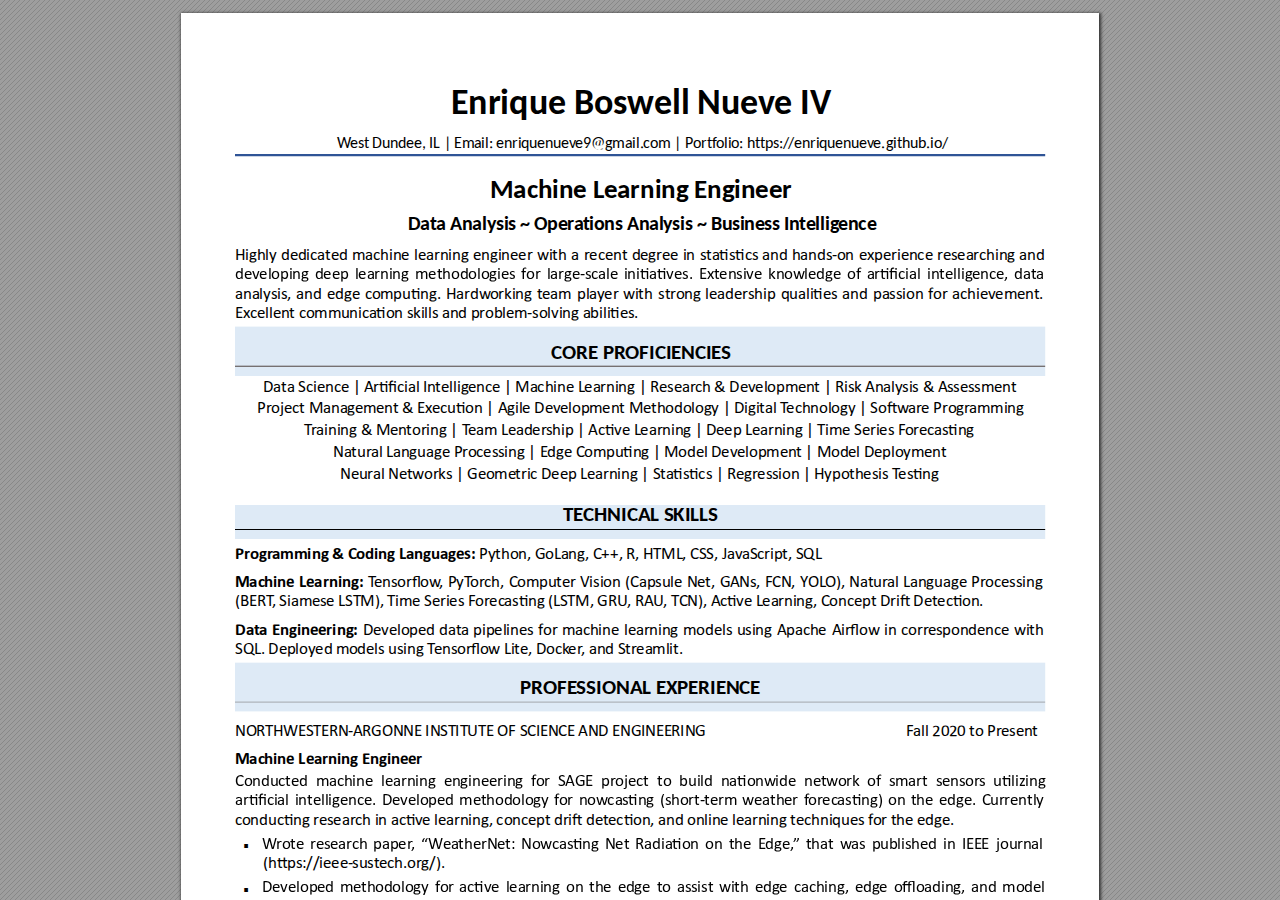
==== commit f21da7ad: "Add files via upload" ====
--- a/CV.html
+++ b/CV.html
@@ -1,5 +1,5 @@
 <!DOCTYPE html>
-<!-- Created by pdf2htmlEX (https://github.com/coolwanglu/pdf2htmlex) -->
+<!-- Created by pdf2htmlEX (https://github.com/pdf2htmlEX/pdf2htmlEX) -->
 <html xmlns="http://www.w3.org/1999/xhtml">
 <head>
 <meta charset="utf-8"/>
@@ -9,26 +9,27 @@
 /*! 
  * Base CSS for pdf2htmlEX
  * Copyright 2012,2013 Lu Wang <coolwanglu@gmail.com> 
- * https://github.com/coolwanglu/pdf2htmlEX/blob/master/share/LICENSE
+ * https://github.com/pdf2htmlEX/pdf2htmlEX/blob/master/share/LICENSE
  */#sidebar{position:absolute;top:0;left:0;bottom:0;width:250px;padding:0;margin:0;overflow:auto}#page-container{position:absolute;top:0;left:0;margin:0;padding:0;border:0}@media screen{#sidebar.opened+#page-container{left:250px}#page-container{bottom:0;right:0;overflow:auto}.loading-indicator{display:none}.loading-indicator.active{display:block;position:absolute;width:64px;height:64px;top:50%;left:50%;margin-top:-32px;margin-left:-32px}.loading-indicator img{position:absolute;top:0;left:0;bottom:0;right:0}}@media print{@page{margin:0}html{margin:0}body{margin:0;-webkit-print-color-adjust:exact}#sidebar{display:none}#page-container{width:auto;height:auto;overflow:visible;background-color:transparent}.d{display:none}}.pf{position:relative;background-color:white;overflow:hidden;margin:0;border:0}.pc{position:absolute;border:0;padding:0;margin:0;top:0;left:0;width:100%;height:100%;overflow:hidden;display:block;transform-origin:0 0;-ms-transform-origin:0 0;-webkit-transform-origin:0 0}.pc.opened{display:block}.bf{position:absolute;border:0;margin:0;top:0;bottom:0;width:100%;height:100%;-ms-user-select:none;-moz-user-select:none;-webkit-user-select:none;user-select:none}.bi{position:absolute;border:0;margin:0;-ms-user-select:none;-moz-user-select:none;-webkit-user-select:none;user-select:none}@media print{.pf{margin:0;box-shadow:none;page-break-after:always;page-break-inside:avoid}@-moz-document url-prefix(){.pf{overflow:visible;border:1px solid #fff}.pc{overflow:visible}}}.c{position:absolute;border:0;padding:0;margin:0;overflow:hidden;display:block}.t{position:absolute;white-space:pre;font-size:1px;transform-origin:0 100%;-ms-transform-origin:0 100%;-webkit-transform-origin:0 100%;unicode-bidi:bidi-override;-moz-font-feature-settings:"liga" 0}.t:after{content:''}.t:before{content:'';display:inline-block}.t span{position:relative;unicode-bidi:bidi-override}._{display:inline-block;color:transparent;z-index:-1}::selection{background:rgba(127,255,255,0.4)}::-moz-selection{background:rgba(127,255,255,0.4)}.pi{display:none}.d{position:absolute;transform-origin:0 100%;-ms-transform-origin:0 100%;-webkit-transform-origin:0 100%}.it{border:0;background-color:rgba(255,255,255,0.0)}.ir:hover{cursor:pointer}</style>
 <style type="text/css">
 /*! 
  * Fancy styles for pdf2htmlEX
  * Copyright 2012,2013 Lu Wang <coolwanglu@gmail.com> 
- * https://github.com/coolwanglu/pdf2htmlEX/blob/master/share/LICENSE
+ * https://github.com/pdf2htmlEX/pdf2htmlEX/blob/master/share/LICENSE
  */@keyframes fadein{from{opacity:0}to{opacity:1}}@-webkit-keyframes fadein{from{opacity:0}to{opacity:1}}@keyframes swing{0{transform:rotate(0)}10%{transform:rotate(0)}90%{transform:rotate(720deg)}100%{transform:rotate(720deg)}}@-webkit-keyframes swing{0{-webkit-transform:rotate(0)}10%{-webkit-transform:rotate(0)}90%{-webkit-transform:rotate(720deg)}100%{-webkit-transform:rotate(720deg)}}@media screen{#sidebar{background-color:#2f3236;background-image:url("[data-uri]")}#outline{font-family:Georgia,Times,"Times New Roman",serif;font-size:13px;margin:2em 1em}#outline ul{padding:0}#outline li{list-style-type:none;margin:1em 0}#outline li>ul{margin-left:1em}#outline a,#outline a:visited,#outline a:hover,#outline a:active{line-height:1.2;color:#e8e8e8;text-overflow:ellipsis;white-space:nowrap;text-decoration:none;display:block;overflow:hidden;outline:0}#outline a:hover{color:#0cf}#page-container{background-color:#9e9e9e;background-image:url("[data-uri]");-webkit-transition:left 500ms;transition:left 500ms}.pf{margin:13px auto;box-shadow:1px 1px 3px 1px #333;border-collapse:separate}.pc.opened{-webkit-animation:fadein 100ms;animation:fadein 100ms}.loading-indicator.active{-webkit-animation:swing 1.5s ease-in-out .01s infinite alternate none;animation:swing 1.5s ease-in-out .01s infinite alternate none}.checked{background:no-repeat url([data-uri])}}</style>
 <style type="text/css">
 .ff0{font-family:sans-serif;visibility:hidden;}
-@font-face{font-family:ff1;src:url('[data-uri]')format("woff");}.ff1{font-family:ff1;line-height:0.872559;font-style:normal;font-weight:normal;visibility:visible;}
-@font-face{font-family:ff2;src:url('[data-uri]')format("woff");}.ff2{font-family:ff2;line-height:0.894531;font-style:normal;font-weight:normal;visibility:visible;}
-@font-face{font-family:ff3;src:url('[data-uri]')format("woff");}.ff3{font-family:ff3;line-height:0.895996;font-style:normal;font-weight:normal;visibility:visible;}
-@font-face{font-family:ff4;src:url('[data-uri]')format("woff");}.ff4{font-family:ff4;line-height:0.904297;font-style:normal;font-weight:normal;visibility:visible;}
-@font-face{font-family:ff5;src:url('[data-uri]')format("woff");}.ff5{font-family:ff5;line-height:0.750000;font-style:normal;font-weight:normal;visibility:visible;}
-@font-face{font-family:ff6;src:url('[data-uri]')format("woff");}.ff6{font-family:ff6;line-height:0.862305;font-style:normal;font-weight:normal;visibility:visible;}
-@font-face{font-family:ff7;src:url('[data-uri]')format("woff");}.ff7{font-family:ff7;line-height:0.881836;font-style:normal;font-weight:normal;visibility:visible;}
+@font-face{font-family:ff1;src:url('[data-uri]')format("woff");}.ff1{font-family:ff1;line-height:0.872559;font-style:normal;font-weight:normal;visibility:visible;}
+@font-face{font-family:ff2;src:url('[data-uri]')format("woff");}.ff2{font-family:ff2;line-height:0.894531;font-style:normal;font-weight:normal;visibility:visible;}
+@font-face{font-family:ff3;src:url('[data-uri]')format("woff");}.ff3{font-family:ff3;line-height:0.895996;font-style:normal;font-weight:normal;visibility:visible;}
+@font-face{font-family:ff4;src:url('[data-uri]')format("woff");}.ff4{font-family:ff4;line-height:0.904297;font-style:normal;font-weight:normal;visibility:visible;}
+@font-face{font-family:ff5;src:url('[data-uri]')format("woff");}.ff5{font-family:ff5;line-height:0.750000;font-style:normal;font-weight:normal;visibility:visible;}
+@font-face{font-family:ff6;src:url('[data-uri]')format("woff");}.ff6{font-family:ff6;line-height:0.862305;font-style:normal;font-weight:normal;visibility:visible;}
+@font-face{font-family:ff7;src:url('[data-uri]')format("woff");}.ff7{font-family:ff7;line-height:0.881836;font-style:normal;font-weight:normal;visibility:visible;}
 .m0{transform:matrix(0.375000,0.000000,0.000000,0.375000,0,0);-ms-transform:matrix(0.375000,0.000000,0.000000,0.375000,0,0);-webkit-transform:matrix(0.375000,0.000000,0.000000,0.375000,0,0);}
 .m1{transform:matrix(1.500000,0.000000,0.000000,1.500000,0,0);-ms-transform:matrix(1.500000,0.000000,0.000000,1.500000,0,0);-webkit-transform:matrix(1.500000,0.000000,0.000000,1.500000,0,0);}
 .v0{vertical-align:0.000000px;}
+.ls2{letter-spacing:-1.953000px;}
 .ls6{letter-spacing:-0.795200px;}
 .ls18{letter-spacing:-0.660000px;}
 .ls16{letter-spacing:-0.580800px;}
@@ -38,7 +39,6 @@
 .ls3{letter-spacing:-0.396000px;}
 .ls15{letter-spacing:-0.394800px;}
 .ls8{letter-spacing:-0.392000px;}
-.ls2{letter-spacing:-0.390600px;}
 .lse{letter-spacing:-0.386400px;}
 .ls4{letter-spacing:-0.379600px;}
 .lsf{letter-spacing:-0.369600px;}
@@ -57,6 +57,7 @@
 .ls12{letter-spacing:0.021000px;}
 .lsd{letter-spacing:0.022000px;}
 .lsa{letter-spacing:2.076800px;}
+.ls1c{letter-spacing:5.271200px;}
 .sc_{text-shadow:none;}
 .sc0{text-shadow:-0.015em 0 transparent,0 0.015em transparent,0.015em 0 transparent,0 -0.015em  transparent;}
 @media screen and (-webkit-min-device-pixel-ratio:0){
@@ -64,36 +65,35 @@
 .sc0{-webkit-text-stroke:0.015em transparent;text-shadow:none;}
 }
 .ws0{word-spacing:0.000000px;}
-._9{margin-left:-6.355560px;}
-._7{margin-left:-3.973600px;}
-._8{margin-left:-2.714800px;}
+._8{margin-left:-5.520360px;}
+._6{margin-left:-3.973600px;}
+._7{margin-left:-2.714800px;}
 ._0{margin-left:-1.056000px;}
-._5{width:1.008400px;}
-._1{width:2.389200px;}
-._4{width:3.660800px;}
-._6{width:4.664400px;}
-._2{width:5.909200px;}
-._3{width:7.136800px;}
-._10{width:8.197200px;}
-._b{width:11.624800px;}
-._e{width:13.310000px;}
-._a{width:397.242000px;}
-._c{width:1201.090400px;}
-._f{width:1261.392400px;}
-._d{width:1271.933600px;}
+._1{width:1.554000px;}
+._2{width:2.898000px;}
+._5{width:4.832800px;}
+._3{width:5.909200px;}
+._4{width:7.136800px;}
+._f{width:8.835200px;}
+._a{width:11.624800px;}
+._d{width:13.310000px;}
+._9{width:511.642000px;}
+._b{width:1201.090400px;}
+._c{width:1271.933600px;}
+._e{width:1313.440400px;}
 .fc1{color:rgb(0,0,255);}
 .fc0{color:rgb(0,0,0);}
 .fs3{font-size:32.000000px;}
-.fs9{font-size:36.000000px;}
+.fs8{font-size:36.000000px;}
 .fs7{font-size:40.000000px;}
 .fs1{font-size:42.000000px;}
 .fs5{font-size:44.000000px;}
-.fs8{font-size:48.000000px;}
+.fs9{font-size:48.000000px;}
 .fs4{font-size:52.000000px;}
 .fs6{font-size:56.000000px;}
 .fs2{font-size:72.000000px;}
 .fs0{font-size:96.000000px;}
-.y0{bottom:0.000000px;}
+.y0{bottom:-0.750000px;}
 .y2d{bottom:11.351070px;}
 .y2b{bottom:19.533270px;}
 .y2f{bottom:27.490200px;}
@@ -140,15 +140,15 @@
 .y4a{bottom:430.282650px;}
 .y16{bottom:436.598370px;}
 .y49{bottom:454.282650px;}
-.y15{bottom:476.480220px;}
+.y15{bottom:476.480070px;}
 .y48{bottom:478.282650px;}
-.y14{bottom:495.980220px;}
+.y14{bottom:495.980070px;}
 .y47{bottom:515.782650px;}
-.y13{bottom:524.480220px;}
+.y13{bottom:524.480070px;}
 .y46{bottom:539.782650px;}
-.y12{bottom:543.980220px;}
+.y12{bottom:543.980070px;}
 .y45{bottom:563.782650px;}
-.y11{bottom:572.480220px;}
+.y11{bottom:572.480070px;}
 .y44{bottom:600.380700px;}
 .y10{bottom:609.078120px;}
 .y43{bottom:640.262550px;}
@@ -185,28 +185,30 @@
 .y32{bottom:995.229600px;}
 .y2{bottom:1016.925420px;}
 .y2e{bottom:1084.718850px;}
-.hc{height:27.375000px;}
-.hd{height:28.731445px;}
-.h3{height:30.351562px;}
-.h10{height:31.023438px;}
-.h6{height:31.582031px;}
-.h9{height:31.947266px;}
-.hb{height:33.000000px;}
-.h5{height:36.562500px;}
-.h7{height:39.375000px;}
-.h8{height:40.468750px;}
-.ha{height:40.660156px;}
-.h4{height:50.625000px;}
-.he{height:56.031150px;}
-.h2{height:67.500000px;}
-.hf{height:1035.088050px;}
-.h1{height:1052.480100px;}
+.hd{height:27.375000px;}
+.he{height:28.731445px;}
+.h4{height:30.351562px;}
+.h11{height:31.023438px;}
+.h7{height:31.582031px;}
+.ha{height:31.947266px;}
+.hc{height:33.000000px;}
+.h6{height:36.562500px;}
+.h8{height:39.375000px;}
+.h9{height:40.468750px;}
+.hb{height:40.660156px;}
+.h5{height:50.625000px;}
+.hf{height:56.031150px;}
+.h3{height:67.500000px;}
+.h10{height:1035.088050px;}
+.h2{height:1052.480100px;}
 .h0{height:1188.000000px;}
-.w2{width:817.875000px;}
-.w3{width:823.500000px;}
-.w4{width:829.755000px;}
-.w1{width:833.505000px;}
+.h1{height:1188.750000px;}
+.w3{width:817.875000px;}
+.w4{width:823.500000px;}
+.w5{width:829.755000px;}
+.w2{width:833.505000px;}
 .w0{width:918.000000px;}
+.w1{width:918.750000px;}
 .x0{left:0.000000px;}
 .x19{left:5.250000px;}
 .x14{left:6.750000px;}
@@ -223,13 +225,13 @@
 .x13{left:47.250000px;}
 .x15{left:48.750000px;}
 .x11{left:50.062500px;}
-.x3{left:53.963010px;}
 .x24{left:59.250000px;}
+.x21{left:74.682855px;}
 .xa{left:78.086430px;}
 .xb{left:107.070150px;}
+.x3{left:110.541150px;}
 .xc{left:114.164100px;}
 .x1c{left:118.611750px;}
-.x21{left:126.422550px;}
 .x1d{left:133.588950px;}
 .x1b{left:144.151200px;}
 .x5{left:181.598250px;}
@@ -241,12 +243,13 @@
 .x1f{left:303.173250px;}
 .x7{left:324.510600px;}
 .xd{left:337.054950px;}
-.x1e{left:355.573650px;}
 .x25{left:363.312000px;}
 .x23{left:368.568900px;}
+.x1e{left:382.728450px;}
 .x12{left:738.225150px;}
 @media print{
 .v0{vertical-align:0.000000pt;}
+.ls2{letter-spacing:-1.736000pt;}
 .ls6{letter-spacing:-0.706844pt;}
 .ls18{letter-spacing:-0.586667pt;}
 .ls16{letter-spacing:-0.516267pt;}
@@ -256,7 +259,6 @@
 .ls3{letter-spacing:-0.352000pt;}
 .ls15{letter-spacing:-0.350933pt;}
 .ls8{letter-spacing:-0.348444pt;}
-.ls2{letter-spacing:-0.347200pt;}
 .lse{letter-spacing:-0.343467pt;}
 .ls4{letter-spacing:-0.337422pt;}
 .lsf{letter-spacing:-0.328533pt;}
@@ -275,35 +277,35 @@
 .ls12{letter-spacing:0.018667pt;}
 .lsd{letter-spacing:0.019556pt;}
 .lsa{letter-spacing:1.846044pt;}
+.ls1c{letter-spacing:4.685511pt;}
 .ws0{word-spacing:0.000000pt;}
-._9{margin-left:-5.649387pt;}
-._7{margin-left:-3.532089pt;}
-._8{margin-left:-2.413156pt;}
+._8{margin-left:-4.906987pt;}
+._6{margin-left:-3.532089pt;}
+._7{margin-left:-2.413156pt;}
 ._0{margin-left:-0.938667pt;}
-._5{width:0.896356pt;}
-._1{width:2.123733pt;}
-._4{width:3.254044pt;}
-._6{width:4.146133pt;}
-._2{width:5.252622pt;}
-._3{width:6.343822pt;}
-._10{width:7.286400pt;}
-._b{width:10.333156pt;}
-._e{width:11.831111pt;}
-._a{width:353.104000pt;}
-._c{width:1067.635911pt;}
-._f{width:1121.237689pt;}
-._d{width:1130.607644pt;}
+._1{width:1.381333pt;}
+._2{width:2.576000pt;}
+._5{width:4.295822pt;}
+._3{width:5.252622pt;}
+._4{width:6.343822pt;}
+._f{width:7.853511pt;}
+._a{width:10.333156pt;}
+._d{width:11.831111pt;}
+._9{width:454.792889pt;}
+._b{width:1067.635911pt;}
+._c{width:1130.607644pt;}
+._e{width:1167.502578pt;}
 .fs3{font-size:28.444444pt;}
-.fs9{font-size:32.000000pt;}
+.fs8{font-size:32.000000pt;}
 .fs7{font-size:35.555556pt;}
 .fs1{font-size:37.333333pt;}
 .fs5{font-size:39.111111pt;}
-.fs8{font-size:42.666667pt;}
+.fs9{font-size:42.666667pt;}
 .fs4{font-size:46.222222pt;}
 .fs6{font-size:49.777778pt;}
 .fs2{font-size:64.000000pt;}
 .fs0{font-size:85.333333pt;}
-.y0{bottom:0.000000pt;}
+.y0{bottom:-0.666667pt;}
 .y2d{bottom:10.089840pt;}
 .y2b{bottom:17.362907pt;}
 .y2f{bottom:24.435733pt;}
@@ -350,15 +352,15 @@
 .y4a{bottom:382.473467pt;}
 .y16{bottom:388.087440pt;}
 .y49{bottom:403.806800pt;}
-.y15{bottom:423.537973pt;}
+.y15{bottom:423.537840pt;}
 .y48{bottom:425.140133pt;}
-.y14{bottom:440.871307pt;}
+.y14{bottom:440.871173pt;}
 .y47{bottom:458.473467pt;}
-.y13{bottom:466.204640pt;}
+.y13{bottom:466.204507pt;}
 .y46{bottom:479.806800pt;}
-.y12{bottom:483.537973pt;}
+.y12{bottom:483.537840pt;}
 .y45{bottom:501.140133pt;}
-.y11{bottom:508.871307pt;}
+.y11{bottom:508.871173pt;}
 .y44{bottom:533.671733pt;}
 .y10{bottom:541.402773pt;}
 .y43{bottom:569.122267pt;}
@@ -395,28 +397,30 @@
 .y32{bottom:884.648533pt;}
 .y2{bottom:903.933707pt;}
 .y2e{bottom:964.194533pt;}
-.hc{height:24.333333pt;}
-.hd{height:25.539062pt;}
-.h3{height:26.979167pt;}
-.h10{height:27.576389pt;}
-.h6{height:28.072917pt;}
-.h9{height:28.397569pt;}
-.hb{height:29.333333pt;}
-.h5{height:32.500000pt;}
-.h7{height:35.000000pt;}
-.h8{height:35.972222pt;}
-.ha{height:36.142361pt;}
-.h4{height:45.000000pt;}
-.he{height:49.805467pt;}
-.h2{height:60.000000pt;}
-.hf{height:920.078267pt;}
-.h1{height:935.537867pt;}
+.hd{height:24.333333pt;}
+.he{height:25.539062pt;}
+.h4{height:26.979167pt;}
+.h11{height:27.576389pt;}
+.h7{height:28.072917pt;}
+.ha{height:28.397569pt;}
+.hc{height:29.333333pt;}
+.h6{height:32.500000pt;}
+.h8{height:35.000000pt;}
+.h9{height:35.972222pt;}
+.hb{height:36.142361pt;}
+.h5{height:45.000000pt;}
+.hf{height:49.805467pt;}
+.h3{height:60.000000pt;}
+.h10{height:920.078267pt;}
+.h2{height:935.537867pt;}
 .h0{height:1056.000000pt;}
-.w2{width:727.000000pt;}
-.w3{width:732.000000pt;}
-.w4{width:737.560000pt;}
-.w1{width:740.893333pt;}
+.h1{height:1056.666667pt;}
+.w3{width:727.000000pt;}
+.w4{width:732.000000pt;}
+.w5{width:737.560000pt;}
+.w2{width:740.893333pt;}
 .w0{width:816.000000pt;}
+.w1{width:816.666667pt;}
 .x0{left:0.000000pt;}
 .x19{left:4.666667pt;}
 .x14{left:6.000000pt;}
@@ -433,13 +437,13 @@
 .x13{left:42.000000pt;}
 .x15{left:43.333333pt;}
 .x11{left:44.500000pt;}
-.x3{left:47.967120pt;}
 .x24{left:52.666667pt;}
+.x21{left:66.384760pt;}
 .xa{left:69.410160pt;}
 .xb{left:95.173467pt;}
+.x3{left:98.258800pt;}
 .xc{left:101.479200pt;}
 .x1c{left:105.432667pt;}
-.x21{left:112.375600pt;}
 .x1d{left:118.745733pt;}
 .x1b{left:128.134400pt;}
 .x5{left:161.420667pt;}
@@ -451,9 +455,9 @@
 .x1f{left:269.487333pt;}
 .x7{left:288.453867pt;}
 .xd{left:299.604400pt;}
-.x1e{left:316.065467pt;}
 .x25{left:322.944000pt;}
 .x23{left:327.616800pt;}
+.x1e{left:340.203067pt;}
 .x12{left:656.200133pt;}
 }
 </style>
@@ -470,7 +474,7 @@
 (function(){/*
  pdf2htmlEX.js: Core UI functions for pdf2htmlEX 
  Copyright 2012,2013 Lu Wang <coolwanglu@gmail.com> and other contributors 
- https://github.com/coolwanglu/pdf2htmlEX/blob/master/share/LICENSE 
+ https://github.com/pdf2htmlEX/pdf2htmlEX/blob/master/share/LICENSE 
 */
 var pdf2htmlEX=window.pdf2htmlEX=window.pdf2htmlEX||{},CSS_CLASS_NAMES={page_frame:"pf",page_content_box:"pc",page_data:"pi",background_image:"bi",link:"l",input_radio:"ir",__dummy__:"no comma"},DEFAULT_CONFIG={container_id:"page-container",sidebar_id:"sidebar",outline_id:"outline",loading_indicator_cls:"loading-indicator",preload_pages:3,render_timeout:100,scale_step:0.9,key_handler:!0,hashchange_handler:!0,view_history_handler:!0,__dummy__:"no comma"},EPS=1E-6;
 function invert(a){var b=a[0]*a[3]-a[1]*a[2];return[a[3]/b,-a[1]/b,-a[2]/b,a[0]/b,(a[2]*a[5]-a[3]*a[4])/b,(a[1]*a[4]-a[0]*a[5])/b]}function transform(a,b){return[a[0]*b[0]+a[2]*b[1]+a[4],a[1]*b[0]+a[3]*b[1]+a[5]]}function get_page_number(a){return parseInt(a.getAttribute("data-page-no"),16)}function disable_dragstart(a){for(var b=0,c=a.length;b<c;++b)a[b].addEventListener("dragstart",function(){return!1},!1)}
@@ -508,8 +512,8 @@
 </div>
 </div>
 <div id="page-container">
-<div id="pf1" class="pf w0 h0" data-page-no="1"><div class="pc pc1 w0 h0"><img class="bi x0 y0 w0 h0" alt="" src="[data-uri]"/><div class="c x1 y1 w1 h1"><div class="t m0 x2 h2 y2 ff1 fs0 fc0 sc0 ls0 ws0">Enrique Bosw<span class="_ _0"></span>ell Nuev<span class="_ _0"></span>e IV<span class="ls1"> </span></div><div class="t m0 x3 h3 y3 ff2 fs1 fc0 sc0 ls2 ws0">Chicago<span class="_ _0"></span>, IL | Email: enriquenuev<span class="_ _0"></span>e9@gmail.com | Phone: 630-888-0882 | P<span class="_ _0"></span>ortf<span class="_ _0"></span>olio: ht<span class="_ _0"></span>tps://<span class="_ _0"></span>enriquenuev<span class="_ _0"></span>e.github.io/ <span class="ls1"> </span></div><div class="t m0 x4 h4 y4 ff1 fs2 fc0 sc0 ls3 ws0">Machine Learning Engineer<span class="ff2 fs3 ls1"> </span></div><div class="t m0 x5 h5 y5 ff1 fs4 fc0 sc0 ls4 ws0">Dat<span class="_ _0"></span>a Analysis ~ Oper<span class="_ _0"></span>a<span class="_ _0"></span>tions Analy<span class="_ _0"></span>sis ~ Business In<span class="_ _0"></span>tellig<span class="_ _0"></span>ence<span class="ls1"> </span></div><div class="t m0 x6 h6 y6 ff3 fs5 fc0 sc0 ls1 ws0">!&quot;#$%&amp;&apos;<span class="_ _1"></span>()(&quot;*+,<span class="_ _0"></span>)(&apos;<span class="_ _1"></span>-+*$&quot;.)&apos;<span class="_ _1"></span>%)+/.&quot;.#&apos;<span class="_ _1"></span>).#&quot;.))/&apos;<span class="_ _1"></span>0&quot;,$&apos;<span class="_ _1"></span>+&apos;<span class="_ _1"></span>/)*).<span class="_ _0"></span>,&apos;<span class="_ _1"></span>()#/))&apos;<span class="_ _1"></span>&quot;.&apos;<span class="_ _1"></span>1<span class="_ _0"></span>,+<span class="_ _0"></span>212*1&apos;<span class="_ _1"></span>+.(&apos;<span class="_ _1"></span>$+.(134.&apos;<span class="_ _1"></span>)<span class="_ _0"></span>56)/&quot;).*)&apos;<span class="_ _1"></span>/<span class="_ _0"></span>)1)+/*$&quot;.#&apos;<span class="_ _1"></span>+.(&apos;</div><div class="t m0 x6 h6 y7 ff3 fs5 fc0 sc0 ls1 ws0">()7)%46&quot;.#&apos;<span class="_ _2"> </span>())6&apos;<span class="_ _2"> </span>%)+/.&quot;.#&apos;<span class="_ _3"> </span>-),$4(4%4#&quot;)1&apos;<span class="_ _2"> </span>84/&apos;<span class="_ _2"> </span>%+/#)31*<span class="_ _0"></span>+%)&apos;<span class="_ _2"> </span>&quot;.&quot;2+27)19&apos;<span class="_ _2"> </span>:5,).1&quot;7)&apos;<span class="_ _2"> </span>;.40%)(#)&apos;<span class="_ _2"> </span>48&apos;<span class="_ _2"> </span>+/2&lt;*&quot;+%&apos;<span class="_ _3"> </span>&quot;.,)%%&quot;#<span class="_ _0"></span>).*)=&apos;<span class="_ _2"> </span>(+,+&apos;</div><div class="t m0 x6 h6 y8 ff3 fs5 fc0 sc0 ls1 ws0">+.+%&amp;1&quot;1=&apos;<span class="_ _4"></span>+.(&apos;<span class="_ _4"></span>)(#)&apos;<span class="_ _4"></span>*4-6&gt;2.#9&apos;<span class="_ _4"></span>!+/(04/;&quot;.#&apos;<span class="_ _4"></span>,)+-&apos;<span class="_ _1"></span>6%<span class="_ _5"></span>+&amp;<span class="_ _0"></span>)/&apos;<span class="_ _4"></span>0&quot;,$&apos;<span class="_ _4"></span>1,/4.#&apos;<span class="_ _1"></span>%)+()/1$&quot;6&apos;<span class="_ _4"></span>?&gt;+%&quot;2)1&apos;<span class="_ _6"></span>+.(&apos;<span class="_ _4"></span>6+11&quot;4.&apos;<span class="_ _4"></span>84/&apos;<span class="_ _4"></span>+*$&quot;)7)-).,9&apos;</div><div class="t m0 x6 h6 y9 ff3 fs5 fc0 sc0 ls1 ws0">:5*)%%).<span class="_ _0"></span>,&apos;*4--&gt;.&quot;*+<span class="_ _0"></span>24.&apos;1;&quot;%%1&apos;+.(&apos;6/4@%)-314%7&quot;.#&apos;+@&quot;%&quot;2<span class="ls5">)19</span>&apos;</div><div class="t m0 x7 h7 ya ff1 fs6 fc0 sc0 ls6 ws0">CORE<span class="_ _5"></span> PRO<span class="_ _5"></span>FIC<span class="_ _5"></span>IE<span class="_ _5"></span>NCI<span class="_ _5"></span>ES<span class="ff2 fs7 ls1"> </span></div><div class="t m0 x8 h6 yb ff3 fs5 fc0 sc0 ls1 ws0">A+,+&apos;B*&quot;).*)&apos;C&apos;D/2&lt;*&quot;+%&apos;E.<span class="_ _0"></span>,)%%&quot;#<span class="_ _0"></span>).*)&apos;C&apos;F+*$&quot;.)&apos;G)+/.&quot;.#&apos;C&apos;H)1)+/<span class="_ _0"></span>*$&apos;I&apos;A)7)%46-).<span class="_ _0"></span>,&apos;C&apos;H&quot;1;&apos;D.+%&amp;1&quot;1&apos;I&apos;D11)11-).,<span class="_ _0"></span>&apos;</div><div class="t m0 x9 h6 yc ff3 fs5 fc0 sc0 ls1 ws0">J/4K)*,&apos;F+.+#<span class="_ _0"></span>)-).,&apos;I&apos;:5<span class="_ _0"></span>)*&gt;24.&apos;C&apos;D#&quot;%)&apos;A)7<span class="_ _0"></span>)%46-).,&apos;F),$4(4%4#&amp;&apos;C&apos;A&quot;#&quot;,<span class="_ _0"></span>+%&apos;L<span class="_ _7"></span>)*$.4%4#&amp;&apos;C&apos;B4M0+/<span class="_ _0"></span>)&apos;J/4#/<span class="_ _0"></span>+--&quot;.#&apos;</div><div class="t m0 xa h6 yd ff3 fs5 fc0 sc0 ls1 ws0">L<span class="_ _8"></span>/+&quot;.&quot;.#&apos;I&apos;F).<span class="_ _0"></span>,4/&quot;.#&apos;C&apos;L<span class="_ _7"></span>)+-&apos;G)+()/<span class="_ _0"></span>1$&quot;6&apos;C&apos;D*27)&apos;G)+/.&quot;.#&apos;C&apos;A))6&apos;G)+/.&quot;.#&apos;C&apos;L&quot;-)&apos;B)/&quot;)1&apos;N<span class="_ _0"></span>4/)*<span class="_ _0"></span>+12<span class="ls7">.#</span>&apos;</div><div class="t m0 xb h6 ye ff3 fs5 fc0 sc0 ls1 ws0">O+,&gt;/<span class="_ _0"></span>+%&apos;G+.#&gt;+#)&apos;J/<span class="_ _0"></span>4*)11&quot;.#&apos;C&apos;:(#<span class="_ _0"></span>)&apos;P4-6&gt;2.#&apos;C&apos;F4()%&apos;A)7)%46-).<span class="_ _0"></span>,&apos;C&apos;F4()%&apos;A)6%4&amp;-).,&apos;</div><div class="t m0 xc h6 yf ff3 fs5 fc0 sc0 ls1 ws0">O)&gt;/+%&apos;O)<span class="_ _0"></span>,04/;1&apos;C&apos;Q)4-)<span class="_ _0"></span>,/&quot;*&apos;A))6&apos;G)+/.&quot;.#&apos;C&apos;B,+<span class="_ _0"></span>212*1&apos;C&apos;H<span class="_ _0"></span>)#/)11&quot;4.&apos;C&apos;!&amp;64,$)1&quot;1&apos;L<span class="_ _7"></span>)1<span class="_ _0"></span>2<span class="ls7">.#</span>&apos;</div><div class="t m0 xd h8 y10 ff1 fs6 fc0 sc0 ls8 ws0">TECHNICAL S<span class="_ _0"></span>KILLS<span class="ff2 ls1"> </span></div><div class="t m0 x6 h9 y11 ff4 fs5 fc0 sc0 ls9 ws0">!&quot;#$&quot;<span class="_ _0"></span>%&amp;&amp;&apos;($)*)+#,&apos;($)-%($.%<span class="_ _0"></span>$/01)<span class="ff3 ls1">J&amp;,$4.=&apos;Q4G+.#=&apos;PR<span class="_ _5"></span>R=&apos;H=&apos;!LFG=&apos;PBB=&apos;S+7+B*/&quot;6<span class="_ _0"></span>,=&apos;BTG&apos;</span></div><div class="t m0 x6 h9 y12 ff4 fs5 fc0 sc0 ls1 ws0">2%34&apos;(/)<span class="_ _1"></span>-/%&quot;(&apos;($1<span class="ff3 lsa">&apos;L<span class="_ _9"></span>)<span class="_ _8"></span>.<span class="_ _0"></span>1<span class="_ _8"></span>4<span class="_ _8"></span>/<span class="_ _0"></span><span class="ls1">U40<span class="_ _7"></span>=&apos;<span class="_ _5"></span>J<span class="_ _5"></span>&amp;L<span class="_ _7"></span>4/*$=&apos;<span class="_ _5"></span>P4-6&gt;,)/&apos;<span class="_ _1"></span>V&quot;1&quot;4.&apos;<span class="_ _1"></span>WP+61&gt;%)&apos;<span class="_ _5"></span>O),=&apos;<span class="_ _1"></span>QDO1=&apos;<span class="_ _5"></span>NPO=&apos;<span class="_ _1"></span>X<span class="_ _0"></span>YG<span class="_ _0"></span>YZ=&apos;<span class="_ _1"></span>O+,&gt;/<span class="_ _0"></span>+%&apos;<span class="_ _5"></span>G+.#&gt;+#)&apos;<span class="_ _1"></span>J/4*)11&quot;.#&apos;</span></span></div><div class="t m0 x6 h6 y13 ff3 fs5 fc0 sc0 ls1 ws0">W[:HL<span class="_ _7"></span>=&apos;B&quot;+-)1)&apos;GB<span class="_ _0"></span>LFZ=&apos;L&quot;-)&apos;B)/&quot;)1&apos;N4/<span class="_ _0"></span>)*+1<span class="_ _0"></span>2.#&apos;WGBLF=&apos;QH\=&apos;HD<span class="_ _0"></span>\<span class="_ _0"></span>=&apos;L<span class="_ _0"></span>POZ=&apos;D*27)&apos;G)+/.&quot;.#=&apos;P4.*)6,&apos;A/&quot;M<span class="lsb">&apos;A),)*</span>2<span class="lsc">4.9</span>&apos;</div><div class="t m0 x6 h9 y14 ff4 fs5 fc0 sc0 ls7 ws0">5%6%)<span class="_ _5"></span>7($&apos;(//&quot;&apos;($1<span class="ff3 ls1">&apos;<span class="_ _1"></span>A)7)%46)(&apos;<span class="_ _1"></span>(+,+&apos;<span class="_ _1"></span>6&quot;6)%&quot;.)1&apos;<span class="_ _1"></span>84/&apos;<span class="_ _1"></span>-+*$&quot;.)&apos;<span class="_ _1"></span>%)+/.&quot;.#&apos;<span class="_ _1"></span>-4()%1&apos;<span class="_ _4"></span>&gt;1&quot;.#&apos;<span class="_ _1"></span>D6+*$)&apos;<span class="_ _1"></span>D&quot;/U40&apos;<span class="_ _1"></span>&quot;.&apos;<span class="_ _4"></span>*4//<span class="_ _0"></span>)164.().*)&apos;<span class="_ _1"></span>0&quot;,$&apos;</span></div><div class="t m0 x6 h6 y15 ff3 fs5 fc0 sc0 lsd ws0">BTG9&apos;A)6%4&amp;)(&apos;-<span class="_ _0"></span>4()%1&apos;&gt;1&quot;.#&apos;L<span class="_ _7"></span>).14/<span class="ls1">U40&apos;G&quot;,)=&apos;A4*;<span class="_ _8"></span>)/<span class="_ _7"></span>=&apos;+.(&apos;B,/)+-%&quot;,9&apos;</span></div><div class="t m0 xe h8 y16 ff1 fs6 fc0 sc0 lse ws0">PROFE<span class="_ _0"></span>SSIONAL EXPERIENCE<span class="ff2 ls1"> </span></div><div class="t m0 x6 ha y17 ff3 fs8 fc0 sc0 ls1 ws0">OYHL!]:B<span class="_ _0"></span>L:HO3DHQYOO:&apos;EOB<span class="_ _0"></span>LEL\L:&apos;YN&apos;BPE:OP:&apos;DOA&apos;:OQEO::HEOQ<span class="ff4 fs6">)<span class="_ _a"> </span><span class="fs5">)<span class="ff3">N<span class="_ _0"></span>+%%&apos;^_^_&apos;,4&apos;J/<span class="_ _0"></span>)1).,&apos;</span></span></span></div><div class="t m0 x6 h9 y18 ff4 fs5 fc0 sc0 ls1 ws0">2%34&apos;(/)-/%&quot;(&apos;($)7($&apos;(//&quot;<span class="ff3 fs9">&apos;</span></div><div class="t m0 x6 h6 y19 ff3 fs5 fc0 sc0 ls1 ws0">P4.(&gt;*,)(&apos; -+*$&quot;.)&apos;<span class="_ _b"> </span>%)+/.&quot;.#&apos;<span class="_ _b"> </span>).#&quot;.))/&quot;.#&apos; 84/&apos; BDQ:&apos; 6/4K)*,&apos;<span class="_ _b"> </span>,4&apos; @&gt;&quot;%(&apos;<span class="_ _b"> </span>.+24.<span class="_ _0"></span>0&quot;()&apos;<span class="_ _b"> </span>.),0<span class="_ _0"></span>4/;&apos; 48&apos;<span class="_ _b"> </span>1-+/,&apos;<span class="_ _b"> </span>1).14/<span class="_ _0"></span>1&apos; &gt;2%&quot;`&quot;.#&apos;</div><div class="t m0 x6 h6 y1a ff3 fs5 fc0 sc0 ls1 ws0">+/2&lt;*&quot;+%&apos;<span class="_ _6"> </span>&quot;.,)%%&quot;#).*)9&apos;<span class="_ _6"></span>A)7)%46)(&apos;<span class="_ _6"></span>-),$4(4%4#&amp;&apos;<span class="_ _6"> </span>84/&apos;<span class="_ _6"></span>.40*+1<span class="_ _0"></span>2.#&apos;<span class="_ _6"> </span>W1$4/,3,<span class="_ _0"></span>)/-&apos;<span class="_ _6"></span>0)+,$)/&apos;<span class="_ _4"></span>84/)*+1<span class="_ _0"></span>2.#Z&apos;<span class="_ _6"></span>4.&apos;<span class="_ _6"> </span>,$)&apos;<span class="_ _2"> </span>)(#)9&apos;<span class="_ _6"> </span>P&gt;//).,%&amp;&apos;</div><div class="t m0 x6 h6 y1b ff3 fs5 fc0 sc0 lsf ws0">*4.(<span class="_ _5"></span>&gt;*<span class="ls1">2.#&apos;/)1)+/*$&apos;&quot;.&apos;+*27)&apos;%)+/.&quot;.#&apos;+.(&apos;*<span class="_ _0"></span>4.*)6,&apos;(/&quot;M<span class="lsb">&apos;(),)*</span>24.&apos;4.&apos;,$)&apos;)(#<span class="_ _0"></span>)9&apos;&apos;</span></div><div class="t m0 xf hb y1c ff5 fs5 fc0 sc0 ls1 ws0">!</div><div class="t m0 x10 h6 y1d ff3 fs5 fc0 sc0 ls1 ws0">]<span class="_ _0"></span>/4,<span class="_ _0"></span>)&apos;<span class="_ _1"></span>/)1)+/<span class="_ _0"></span>*$&apos;<span class="_ _1"></span>6+6)/<span class="_ _7"></span>=&apos;<span class="_ _1"></span>a<span class="_ _5"></span>]<span class="_ _0"></span>)+,$)/O<span class="_ _0"></span>),b&apos;<span class="_ _1"></span>O40*+1<span class="_ _0"></span>2.#&apos;<span class="_ _1"></span>O),&apos;<span class="_ _1"></span>H+(&quot;+24.&apos;<span class="_ _1"></span>4.&apos;<span class="_ _1"></span>,$)&apos;<span class="_ _4"></span>:(#)=<span class="_ _7"></span>c&apos;<span class="_ _1"></span>,$+,&apos;<span class="_ _1"></span>0+1&apos;<span class="_ _1"></span>6&gt;@%&quot;1$)(&apos;<span class="_ _1"></span>&quot;.&apos;<span class="_ _4"></span>+.&apos;<span class="_ _1"></span>E:::&apos;<span class="_ _1"></span>K4&gt;/.+%<span class="_ _5"></span>&apos;</div><div class="t m0 x8 h6 y1e ff3 fs5 fc0 sc0 ls9 ws0">W$<span class="ls1">d<span class="ls10">61bee&quot;))<span class="_ _5"></span>)31&gt;1,)*$9<span class="_ _5"></span>4/#<span class="_ _5"></span>eZ<span class="_ _5"></span>9&apos;</span>&apos;</span></div><div class="t m0 xf hb y1f ff5 fs5 fc0 sc0 ls1 ws0">!</div><div class="t m0 x10 h6 y20 ff3 fs5 fc0 sc0 ls1 ws0">A)7)%46)(&apos;<span class="_ _6"> </span>-),$4(4%4#&amp;&apos;<span class="_ _2"> </span>84/&apos;<span class="_ _2"> </span>+*27)&apos;<span class="_ _6"> </span>%)+/.&quot;.#&apos;<span class="_ _2"> </span>4<span class="_ _5"></span>.&apos;<span class="_ _2"> </span>,$)&apos;<span class="_ _2"> </span>)(#)&apos;<span class="_ _2"> </span>,4&apos;<span class="_ _6"> </span>+11<span class="_ _5"></span>&quot;1,&apos;<span class="_ _6"> </span>0&quot;,$&apos;<span class="_ _3"> </span>)(#)&apos;<span class="_ _6"> </span>*+*$&quot;.#=&apos;<span class="_ _3"> </span>)(#)&apos;<span class="_ _6"> </span>4f4+(&quot;.#<span class="_ _5"></span>=&apos;<span class="_ _2"> </span>+.(&apos;<span class="_ _2"> </span>-4()%&apos;</div><div class="t m0 x8 h6 y21 ff3 fs5 fc0 sc0 ls1 ws0">,/+&quot;.&quot;.#9&apos;</div><div class="t m0 xf hb y22 ff5 fs5 fc0 sc0 ls1 ws0">!</div><div class="t m0 x10 h6 y23 ff3 fs5 fc0 sc0 ls1 ws0">G)7)/<span class="_ _0"></span>+#)(&apos;<span class="_ _1"></span>D#&quot;%)&apos;<span class="_ _4"></span>()7)%46-).,&apos;<span class="_ _4"></span>6/+*2*)1&apos;<span class="_ _1"></span>,4&apos;<span class="_ _4"></span>6)/84/-&apos;<span class="_ _4"></span>HIA&apos;<span class="_ _4"></span>84/&apos;<span class="_ _4"></span>())6&apos;<span class="_ _4"></span>%)+/.&quot;.#&apos;<span class="_ _4"></span>47)/&apos;<span class="_ _4"></span>)(#)&apos;<span class="_ _4"></span>*4-6&gt;2.#=&apos;<span class="_ _4"></span>+%4.#&apos;<span class="_ _4"></span>0&quot;,$&apos;<span class="_ _6"></span>-4()%&apos;</div><div class="t m0 x8 h6 y24 ff3 fs5 fc0 sc0 ls1 ws0">()7)%46-).<span class="_ _0"></span>,=&apos;-4()%&apos;()6%4&amp;-).,=&apos;+.(&apos;462<span class="ls11">-&quot;`<span class="_ _0"></span>+<span class="ls1">24.&apos;8<span class="_ _0"></span>4/&apos;&quot;.8<span class="_ _8"></span>)/).*)&apos;4.&apos;,$)&apos;)(#)9&apos;</span></span></div><div class="t m0 x6 ha y25 ff3 fs8 fc0 sc0 ls1 ws0">DHQYOO:&apos;OD<span class="_ _7"></span>LEYODG&apos;GD[YHD<span class="_ _7"></span>L<span class="_ _0"></span>YH<span class="_ _0"></span>X<span class="ff4 fs6">)<span class="_ _c"> </span><span class="fs5">)<span class="ff3 lsd">B&gt;--)/&apos;^_^_<span class="ls1">&apos;</span></span></span></span></div><div class="t m0 x6 h9 y26 ff4 fs5 fc0 sc0 ls1 ws0">2%34&apos;(/)-/%&quot;(&apos;($)7($&apos;(//&quot;)8(6<span class="_ _0"></span>/&quot;(<span class="ff3 fs9">&apos;</span></div><div class="t m0 x6 h6 y27 ff3 fs5 fc0 sc0 ls1 ws0">A)1&quot;#.)(&apos;<span class="_ _b"> </span>+.(&apos;<span class="_ _b"> </span>).#&quot;.))/)(&apos;<span class="_ _b"> </span>())6&apos;<span class="_ _b"> </span>%)+/.&quot;.#&apos;<span class="_ _b"> </span>-4()%1&apos;<span class="_ _b"> </span>,4&apos;<span class="_ _b"> </span>.40*+1<span class="_ _0"></span>,&apos;<span class="_ _b"> </span>W84/<span class="_ _0"></span>)*+1<span class="_ _0"></span>,Z&apos;<span class="_ _b"> </span>14%+/&apos;<span class="_ _b"> </span>/+(&quot;+<span class="_ _0"></span>2<span class="lsc">4.&apos;<span class="_ _b"> </span>47)/&apos;<span class="_ _b"> </span>BD<span class="_ _0"></span>Q:&apos;<span class="_ _b"> </span>)(#)&apos;<span class="_ _b"> </span>*4-6&gt;<span class="ls1">2<span class="ls7">.#&apos;</span></span></span></div><div class="t m0 x6 h6 y28 ff3 fs5 fc0 sc0 ls1 ws0">8/+-)<span class="_ _0"></span>04/;9&apos;</div><div class="t m0 xf hb y29 ff5 fs5 fc0 sc0 ls1 ws0">!</div><div class="t m0 x10 h6 y2a ff3 fs5 fc0 sc0 ls1 ws0">J/)1).<span class="_ _0"></span>,)(&apos;<span class="_ _6"> </span>/)1)+/*$&apos;<span class="_ _4"></span>+,&apos;<span class="_ _2"> </span>,$)&apos;<span class="_ _6"> </span>^_,$&apos;<span class="_ _2"> </span>P4.8)/<span class="_ _0"></span>).*)&apos;<span class="_ _6"> </span>4.&apos;<span class="_ _2"> </span>D/2&lt;*&quot;+%&apos;<span class="_ _6"> </span>E.,)%%&quot;#).*)&apos;<span class="_ _6"> </span>84/&apos;<span class="_ _6"> </span>:.7&quot;/4.-).<span class="_ _0"></span>,+%&apos;<span class="_ _6"></span>B*&quot;).*)&apos;<span class="_ _6"> </span>$41,)(&apos;<span class="_ _6"> </span>@&amp;&apos;<span class="_ _2"> </span>DFB&apos;<span class="_ _6"> </span>4<span class="_ _5"></span>.&apos;</div><div class="t m0 x8 h6 y2b ff3 fs5 fc0 sc0 ls1 ws0">.40*+1<span class="_ _0"></span>2.#&apos;.),&apos;/<span class="_ _0"></span>+(&quot;+24.&apos;47<span class="_ _0"></span>)/&apos;+.&apos;)(#)&apos;.)<span class="_ _0"></span>,04/;9&apos;</div></div><div class="c x11 y2c w2 hc"><div class="t m0 x12 hd y2d ff6 fs1 fc0 sc0 ls12 ws0">Con<span class="ls1">$<span class="ls13">nued…</span></span></div></div><a class="l" href="mailto:enriquenueve9@gmail.com"><div class="d m1" style="border-style:none;position:absolute;left:220.828200px;bottom:1024.031250px;width:115.656200px;height:27.093700px;background-color:rgba(255,255,255,0.000001);"></div></a><a class="l" href="https://enriquenueve.github.io/"><div class="d m1" style="border-style:none;position:absolute;left:618.750000px;bottom:1024.031250px;width:134.562500px;height:27.093700px;background-color:rgba(255,255,255,0.000001);"></div></a></div><div class="pi" data-data='{"ctm":[1.500000,0.000000,0.000000,1.500000,0.000000,0.000000]}'></div></div>
-<div id="pf2" class="pf w0 h0" data-page-no="2"><div class="pc pc2 w0 h0"><img class="bi x0 y0 w0 h0" alt="" src="[data-uri]"/><div class="c x13 y2e w3 he"><div class="t m0 x14 h4 y2f ff1 fs2 fc0 sc0 ls14 ws0">Enrique Boswell Nue<span class="_ _0"></span>ve IV<span class="ff2 fs1 ls1"> <span class="_ _d"> </span><span class="ls15"> Pag<span class="_ _0"></span>e <span class="ls1">2</span></span></span></div></div><div class="c x15 y30 w4 hf"><div class="t m0 x16 hb y31 ff5 fs5 fc0 sc0 ls1 ws0">!</div><div class="t m0 x17 h6 y32 ff3 fs5 fc0 sc0 ls1 ws0">Q+&quot;.)(&apos;<span class="_ _b"> </span>1;&quot;%%1&apos;<span class="_ _e"> </span>&quot;.&apos;<span class="_ _b"> </span>())6&apos;<span class="_ _e"> </span>%)+/.&quot;.#&apos;<span class="_ _b"> </span>84/&apos;<span class="_ _b"> </span>*4-6&gt;,)/&apos;<span class="_ _b"> </span>7&quot;1&quot;4.=&apos;<span class="_ _e"> </span>)(#)&apos;<span class="_ _b"> </span>*4-6&gt;2.#=&apos;<span class="_ _e"> </span>8<span class="_ _0"></span>)+<span class="_ _0"></span>,&gt;/)&apos;<span class="_ _b"> </span>).#&quot;.))/&quot;.#=&apos;<span class="_ _e"> </span>+.(&apos;<span class="_ _b"> </span>D#&quot;%)&apos;<span class="_ _e"> </span>14M0+/<span class="_ _0"></span>)&apos;</div><div class="t m0 x18 h6 y33 ff3 fs5 fc0 sc0 ls1 ws0">()7)%46-).<span class="_ _0"></span>,9&apos;</div><div class="t m0 x19 ha y34 ff3 fs8 fc0 sc0 ls1 ws0">OYHL!:HO&apos;EGGEOYEB&apos;\OEV:H<span class="_ _0"></span>BELX<span class="ff4 fs6">)<span class="_ _f"> </span><span class="fs5">)<span class="ff3 ls11">^_gh&apos;,4&apos;^_^_<span class="ls1">&apos;</span></span></span></span></div><div class="t m0 x19 h9 y35 ff4 fs5 fc0 sc0 ls1 ws0">9/0/%&quot;<span class="_ _0"></span>34):&apos;,/;)5%6<span class="_ _0"></span>%)-%&lt;)=)+&gt;)5/?%&quot;6&amp;/(6<span class="ff3 fs9">&apos;</span></div><div class="t m0 x19 h6 y36 ff3 fs5 fc0 sc0 ls1 ws0">P4.(&gt;*,)(&apos;<span class="_ _1"></span>/)1)+/*$&apos;<span class="_ _1"></span>84/&apos;<span class="_ _1"></span>+.&apos;<span class="_ _4"></span>OGJ&apos;<span class="_ _4"></span>%+@&apos;<span class="_ _4"></span>+.(&apos;<span class="_ _4"></span>1)/7)(&apos;<span class="_ _1"></span>+1&apos;<span class="_ _4"></span>6)/14.+%&apos;<span class="_ _1"></span>/)1)+/*$&apos;<span class="_ _1"></span>+11&quot;1,+.,&apos;<span class="_ _1"></span>84/&apos;<span class="_ _1"></span>+&apos;<span class="_ _4"></span>6/48<span class="_ _0"></span>)114/&apos;<span class="_ _1"></span>4.&apos;<span class="_ _4"></span>,$)&apos;<span class="_ _4"></span>,46&quot;*&apos;<span class="_ _1"></span>48&apos;<span class="_ _4"></span>P4-6&gt;,)/&apos;</div><div class="t m0 x19 h6 y37 ff3 fs5 fc0 sc0 ls1 ws0">V&quot;1&quot;4.&apos;<span class="_ _b"> </span>&quot;.&apos;<span class="_ _e"> </span>,$)&apos;<span class="_ _b"> </span>PB&apos;<span class="_ _b"> </span>()6+/,-).,&apos;<span class="_ _b"> </span>+,&apos;<span class="_ _b"> </span>O4/,$)/.&apos;<span class="_ _e"> </span>E%%&quot;.4&quot;1&apos;<span class="_ _b"> </span>\.&quot;7)/<span class="_ _0"></span>1&quot;,&amp;<span class="_ _8"></span>9&apos;<span class="_ _b"> </span>H)1)+/<span class="_ _0"></span>*$)(&apos;<span class="_ _b"> </span>2-)&apos;<span class="_ _b"> </span>1)/&quot;)1&apos;<span class="_ _e"> </span>8<span class="_ _0"></span>4/)*<span class="_ _0"></span>+12.#=&apos;<span class="_ _b"> </span>.+,&gt;/+%&apos;<span class="_ _b"> </span>%+.#&gt;+#)&apos;</div><div class="t m0 x19 h6 y38 ff3 fs5 fc0 sc0 ls1 ws0">6/4*)11&quot;.#=&apos;+.(&apos;#)4-),/&quot;*&apos;())6&apos;%)+/.&quot;.#=&apos;+.(&apos;04/;<span class="_ _8"></span>)(&apos;0&quot;,$&apos;7+/&quot;4&gt;1&apos;-),$4(4%4#&quot;)1&apos;8<span class="_ _0"></span>4/&apos;-4()%&apos;&quot;.,)/6/<span class="_ _0"></span>),<span class="_ _0"></span>+@&quot;%&quot;,&amp;<span class="_ _8"></span>9&apos;</div><div class="t m0 x16 hb y39 ff5 fs5 fc0 sc0 ls1 ws0">!</div><div class="t m0 x17 h6 y3a ff3 fs5 fc0 sc0 ls1 ws0">P43+&gt;,$4/)(&apos; 6+6)/<span class="_ _7"></span>=&apos;<span class="_ _b"> </span>a<span class="_ _7"></span>D.+%&amp;`&quot;.#&apos;<span class="_ _b"> </span>B*&quot;).2&lt;*&apos; N+*,<span class="_ _0"></span>4/1&apos; ,4&apos;<span class="_ _b"> </span>\.()/<span class="_ _0"></span>1,<span class="_ _0"></span>+.(&apos; H)6/4(&gt;*&quot;@&quot;%&quot;,&amp;<span class="_ _7"></span>=<span class="_ _8"></span>c&apos;<span class="_ _b"> </span>)<span class="_ _0"></span>56%4/&quot;.#&apos;<span class="_ _b"> </span>,/<span class="_ _0"></span>).(1&apos;<span class="_ _b"> </span>&gt;1&quot;.#&apos; O+,&gt;/+%&apos;</div><div class="t m0 x18 h6 y3b ff3 fs5 fc0 sc0 ls1 ws0">G+.#&gt;+#)&apos;J/<span class="_ _0"></span>4*)11&quot;.#&apos;,4&apos;(),<span class="_ _0"></span>)/-&quot;.)&apos;0$),$)/&apos;/)1)+/<span class="_ _0"></span>*$&apos;0<span class="_ _0"></span>+1&apos;/)6/<span class="_ _0"></span>4(&gt;*&quot;@%)&apos;4/&apos;.4,9&apos;</div><div class="t m0 x16 hb y3c ff5 fs5 fc0 sc0 ls1 ws0">!</div><div class="t m0 x17 h6 y3d ff3 fs5 fc0 sc0 ls16 ws0">N4*<span class="_ _5"></span>&gt;1<span class="_ _5"></span>)(<span class="_ _5"></span>&apos;<span class="_ _5"></span>4.<span class="_ _5"></span>&apos;&quot;<span class="_ _5"></span>-<span class="_ _5"></span>6%<span class="_ _5"></span>)-<span class="_ _5"></span>)<span class="_ _5"></span>.<span class="ls1">2.#&apos;())6&apos;%)+/.&quot;.#&apos;-),$4(1&apos;8<span class="_ _0"></span>4/&apos;-4()%&apos;&quot;.,)/6/<span class="_ _0"></span>),<span class="_ _0"></span>+@&quot;%&quot;,&amp;&apos;84/&apos;8<span class="_ _8"></span>+*&quot;+%&apos;/)*4#.&quot;2<span class="lsc">4.9</span>&apos;</span></div><div class="t m0 x19 ha y3e ff3 fs8 fc0 sc0 ls1 ws0">OYHL!:HO&apos;EGGEOYEB&apos;\OEV:H<span class="_ _0"></span>BELX<span class="ff4 fs6">)<span class="_ _f"> </span><span class="fs5">)<span class="ff3 ls11">^_gh&apos;,4&apos;^_^_<span class="ls1">&apos;</span></span></span></span></div><div class="t m0 x19 h9 y3f ff4 fs5 fc0 sc0 ls1 ws0">!&quot;#$&quot;<span class="_ _0"></span>%&amp;)2/(6<span class="_ _0"></span>#&quot;<span class="_ _7"></span>;)9/0/%&quot;34)9<span class="_ _0"></span>##@&apos;/0<span class="ff3 fs9">&apos;</span></div><div class="t m0 x19 h6 y40 ff3 fs5 fc0 sc0 ls1 ws0">F).,4/<span class="_ _0"></span>)(&apos;8/)1$-).&apos;+.(&apos;146$4-4/<span class="_ _0"></span>)1&apos;6+/2<span class="ls17">*&quot;6+</span>2.#&apos;&quot;.&apos;/<span class="_ _0"></span>)1)+/*$&apos;6/<span class="_ _0"></span>4K)*,19&apos;Q&gt;&quot;()(&apos;+.(&apos;$)%6)(&apos;6%+.&apos;6+/2*&quot;6+.,1i&apos;/<span class="_ _0"></span>)1)+/*$9&apos;&apos;</div><div class="t m0 x16 hb y41 ff5 fs5 fc0 sc0 ls1 ws0">!</div><div class="t m0 x17 h6 y42 ff3 fs5 fc0 sc0 ls1 ws0">J/)1).<span class="_ _0"></span>,)(&apos;641,)/&apos;48&apos;<span class="_ _5"></span>/)1)+/*$&apos;4.&apos;,46&quot;*&apos;<span class="_ _5"></span>48&apos;<span class="_ _5"></span>2-)&apos;<span class="_ _5"></span>1)/&quot;)1&apos;<span class="_ _5"></span>84/<span class="_ _0"></span>)*+1<span class="_ _0"></span>2<span class="ls7">.#=&apos;<span class="_ _5"></span>)56%4/&quot;.#&apos;&gt;</span>2<span class="lsd">%&quot;`+</span>24.&apos;48&apos;<span class="_ _5"></span>.4&quot;1&amp;&apos;+*2<span class="ls18">7+</span>2<span class="lsc">4.&apos;<span class="_ _5"></span>8&gt;.*</span>2<span class="lsc">4.1&apos;<span class="_ _5"></span>84/&apos;</span></div><div class="t m0 x18 h6 y43 ff3 fs5 fc0 sc0 ls1 ws0">/)#&gt;%+/&quot;`&quot;.#&apos;+&apos;.)&gt;/<span class="_ _0"></span>+%&apos;.),0<span class="_ _0"></span>4/;9&apos;</div><div class="t m0 x1a h8 y44 ff1 fs6 fc0 sc0 ls19 ws0">EDUCA<span class="_ _7"></span>TION &amp; CREDENTIALS<span class="ff2 ls1"> </span></div><div class="t m0 x1b h9 y45 ff4 fs5 fc0 sc0 ls1a ws0">AB&gt;B)&apos;()&gt;6%<span class="ls1">C0<span class="_ _0"></span>C<span class="lsd">30;)</span><span class="ff3">F+#.+&apos;P&gt;-&apos;G+&gt;()=&apos;OYHL!:HO&apos;EGGEOYEB&apos;\OEV:H<span class="_ _0"></span>BELX<span class="_ _9"></span>=&apos;EG&apos;j&apos;^_^_&apos;</span></span></div><div class="t m0 x1c h9 y46 ff4 fs5 fc0 sc0 ls1 ws0">:00#3&apos;%6/0)#D)7($&apos;<span class="_ _0"></span>(//&quot;&apos;($;<span class="ff3">&apos;B&gt;--+&apos;P&gt;-&apos;G+&gt;()=&apos;:GQEO&apos;PYFF\OELX&apos;PYGG:<span class="_ _0"></span>Q:=&apos;EG&apos;j&apos;^_gh&apos;</span></div><div class="t m0 x1d h9 y47 ff4 fs5 fc0 sc0 ls1 ws0">:00#3&apos;%6/0)#D)&gt;3&apos;/(3/;)<span class="ff3">B&gt;--+&apos;P&gt;-&apos;G+&gt;()=&apos;:G<span class="_ _8"></span>QEO&apos;PYFF\OELX&apos;PYGG:Q:=&apos;EG&apos;j&apos;^_gh&apos;</span></div><div class="t m0 x1e h9 y48 ff4 fs5 fc0 sc0 ls1b ws0">&gt;%&amp;?E/)!&quot;#F/360<span class="ls1">)</span></div><div class="t m0 x1f h9 y49 ff4 fs5 fc0 sc0 ls1b ws0">&gt;/&amp;%(<span class="ls1">C<span class="lsd">3)&gt;/$&amp;/(6<span class="_ _0"></span>%<span class="ls1">C<span class="ls5">#()!&quot;<span class="_ _0"></span>#F/36<span class="ls1">)</span></span></span></span></span></div><div class="t m0 x20 h6 y4a ff3 fs5 fc0 sc0 ls1 ws0">E-6%)-).,)(&apos;N&gt;%%&amp;&apos;P4.<span class="_ _0"></span>74%&gt;24.+%&apos;O)<span class="_ _0"></span>,04/;&apos;WNPOZ&apos;-4()%&apos;,<span class="_ _0"></span>4&apos;6)/8<span class="_ _0"></span>4/-&apos;1)-+.2<span class="ls17">*&apos;1)#-).,<span class="_ _0"></span>+<span class="ls1">24.&apos;48&apos;6&quot;5<span class="_ _8"></span>)%&apos;*%<span class="_ _5"></span>+11&quot;&lt;<span class="lsf">*+</span>24.&apos;0&quot;,$&quot;.&apos;</span></span></div><div class="t m0 x21 h6 y4b ff3 fs5 fc0 sc0 ls1 ws0">+.&apos;&quot;-+#)=&apos;+%4.#&apos;0&quot;,$&apos;6+*;<span class="_ _0"></span>+#&quot;.#&apos;,$)&apos;-4()%&apos;0&quot;,$&quot;.&apos;+&apos;(4*;<span class="_ _0"></span>)/&apos;*4.,<span class="_ _0"></span>+&quot;.)/&apos;8<span class="_ _0"></span>4/&apos;()6%4&amp;-).,9&apos;</div><div class="t m0 x22 h6 y4c ff3 fs5 fc0 sc0 ls1 ws0">J/4K)*,&apos;J<span class="_ _0"></span>4/k<span class="_ _0"></span><span class="lsc">4%&quot;4b&apos;<span class="fc1 ls1">$d6<span class="_ _0"></span>1bee)./&quot;?&gt;).&gt;)7<span class="_ _0"></span>)9#&quot;,$&gt;@9&quot;4e<span class="fc0">&apos;</span></span></span></div><div class="t m0 x23 h9 y4d ff4 fs5 fc0 sc0 ls9 ws0">!.&lt;E&apos;3%<span class="ls1">C<span class="ls5">#(0</span>)</span></div><div class="t m0 x17 h10 y4e ff7 fs5 fc0 sc0 ls1 ws0">•</div><div class="t m0 x24 h6 y4f ff3 fs5 fc0 sc0 ls1 ws0">J/&quot;-+/&amp;&apos;<span class="_ _3"> </span>D&gt;,$4/b&apos;<span class="_ _3"> </span>:./&quot;?&gt;)&apos;<span class="_ _3"> </span>O&gt;)7)9&apos;<span class="_ _2"> </span>B)*4.(+/&amp;&apos;<span class="_ _3"> </span>D&gt;,$4/1b&apos;<span class="_ _3"> </span>[4@@&amp;&apos;<span class="_ _3"> </span>S+*;14.=&apos;<span class="_ _2"> </span>H+K)1$&apos;<span class="_ _3"> </span>B+.;+/+.=&apos;<span class="_ _2"> </span>B*4d&apos;<span class="_ _3"> </span>P4%%&quot;1=&apos;<span class="_ _3"> </span>O&quot;*4%+&apos;</div><div class="t m0 x24 h6 y50 ff3 fs5 fc0 sc0 ls1 ws0">N)//&quot;)/<span class="_ _7"></span>=&apos;<span class="_ _2"> </span>+.(&apos;<span class="_ _3"> </span>J),)&apos;<span class="_ _2"> </span>[)*;-+.9&apos;<span class="_ _3"> </span><span class="ff6">W<span class="_ _0"></span>eatherNet: <span class="_ _2"> </span>Nowcas$ng <span class="_ _2"> </span>Net <span class="_ _3"> </span>Radia$on <span class="_ _3"> </span>on <span class="_ _3"> </span>the <span class="_ _3"> </span>Edge.<span class="ff3">&apos;<span class="_ _2"> </span>^_^_=&apos;<span class="_ _3"> </span>D**)6,)(&apos;<span class="_ _3"> </span>,4&apos;<span class="_ _2"> </span>E:::<span class="_ _5"></span>&apos;</span></span></div><div class="t m0 x24 h6 y51 ff3 fs5 fc0 sc0 lsd ws0">B&gt;1L<span class="_ _7"></span>)*$&apos;^_^g9<span class="ls1">&apos;</span></div><div class="t m0 x17 h10 y52 ff7 fs5 fc0 sc0 ls1 ws0">•</div><div class="t m0 x24 h6 y53 ff3 fs5 fc0 sc0 ls1 ws0">J/&quot;-+/&amp;&apos;<span class="_ _3"> </span>D&gt;,$4/b&apos;<span class="_ _10"> </span>:./&quot;?&gt;)&apos;<span class="_ _3"> </span>O&gt;)7)9&apos;<span class="_ _3"> </span>B)*4.(+/&amp;&apos;<span class="_ _3"> </span>D&gt;,$4/1b&apos;<span class="_ _3"> </span>B)+.&apos;<span class="_ _3"> </span>B$+$;+/+-&quot;=&apos;<span class="_ _2"> </span>O&quot;*4%+&apos;<span class="_ _3"> </span>N)//&quot;)/<span class="_ _7"></span>=&apos;<span class="_ _3"> </span>+.(&apos;<span class="_ _10"> </span>B)4.#$+&apos;<span class="_ _3"> </span>J+/;9&apos;</div><div class="t m0 x24 h6 y54 ff6 fs5 fc0 sc0 ls1 ws0">Addressing the Constrains of Ac$ve Learning on the E<span class="_ _0"></span>dge.<span class="ff3">&apos;^_^g=&apos;1$4/,&apos;6+6)/<span class="_ _7"></span>=&apos;*&gt;//).,%&amp;&apos;&gt;.()/&apos;/<span class="_ _0"></span>)7&quot;)0<span class="_ _7"></span>9&apos;</span></div><div class="t m0 x17 h10 y55 ff7 fs5 fc0 sc0 ls1 ws0">•</div><div class="t m0 x24 h6 y56 ff3 fs5 fc0 sc0 ls1 ws0">J/&quot;-+/&amp;&apos;<span class="_ _3"> </span>D&gt;,$4/b&apos;<span class="_ _2"> </span>D;$&quot;%&apos;<span class="_ _3"> </span>J+.()&amp;<span class="_ _7"></span>9&apos;<span class="_ _3"> </span>B)*4.(+/&amp;&apos;<span class="_ _2"> </span>D&gt;,$4/1b&apos;<span class="_ _3"> </span>:./&quot;?&gt;)&apos;<span class="_ _2"> </span>O&gt;)7)&apos;<span class="_ _3"> </span>+.(&apos;<span class="_ _2"> </span>P4%)&apos;<span class="_ _3"> </span>N/))-+.9&apos;<span class="_ _2"> </span><span class="ff6">Analy<span class="_ _5"></span>zing <span class="_ _2"> </span>Sci<span class="_ _5"></span>en$ﬁc </span></div><div class="t m0 x24 h6 y57 ff6 fs5 fc0 sc0 ls1 ws0">Fact<span class="_ _0"></span>ors to Unders<span class="_ _0"></span>tand R<span class="_ _0"></span>eproducibility<span class="_ _8"></span>. <span class="ff3">^_^_=&apos;%4.#&apos;6+6)/<span class="_ _7"></span>=&apos;*&gt;//).,%&amp;&apos;&gt;.()/&apos;/<span class="_ _0"></span>)7&quot;)0<span class="_ _7"></span>9&apos;</span></div><div class="t m0 x25 h9 y58 ff4 fs5 fc0 sc0 ls9 ws0">!&quot;/0/(6<span class="_ _0"></span>%<span class="ls1">C<span class="ls5">#(0</span>)</span></div><div class="t m0 x17 h10 y59 ff7 fs5 fc0 sc0 ls1 ws0">•</div><div class="t m0 x24 h6 y5a ff6 fs5 fc0 sc0 ls1 ws0">W<span class="_ _8"></span>eatherNet: <span class="_ _1"></span>Nowcas$ng <span class="_ _5"></span>Net <span class="_ _1"></span>Radia$on <span class="_ _5"></span>on <span class="_ _1"></span>the <span class="_ _1"></span>Edge.<span class="ff3">&apos;<span class="_ _5"></span>^_^_=&apos;<span class="_ _1"></span>+**)6,)(&apos;<span class="_ _5"></span>,4&apos;<span class="_ _5"></span>6/)1).,&apos;<span class="_ _5"></span>+,&apos;<span class="_ _1"></span>D-)/&quot;*+.&apos;<span class="_ _5"></span>F),)4/<span class="_ _0"></span>4%4#&quot;*+%&apos;</span></div><div class="t m0 x24 h6 y5b ff3 fs5 fc0 sc0 ls1 ws0">B4*&quot;),&amp;<span class="_ _5"></span>i<span class="_ _8"></span>1&apos;^_,$&apos;P4.8<span class="_ _0"></span>)/).*)&apos;4.&apos;D/2&lt;*&quot;+%&apos;E.<span class="_ _0"></span>,)%%&quot;#).*)9</div></div><a class="l" href="https://enriquenueve.github.io/"><div class="d m1" style="border-style:none;position:absolute;left:410.156250px;bottom:457.171800px;width:142.875000px;height:13.562600px;background-color:rgba(255,255,255,0.000001);"></div></a></div><div class="pi" data-data='{"ctm":[1.500000,0.000000,0.000000,1.500000,0.000000,0.000000]}'></div></div>
+<div id="pf1" class="pf w0 h0" data-page-no="1"><div class="pc pc1 w0 h0"><img class="bi x0 y0 w1 h1" alt="" src="[data-uri]"/><div class="c x1 y1 w2 h2"><div class="t m0 x2 h3 y2 ff1 fs0 fc0 sc0 ls0 ws0">Enrique Bosw<span class="_ _0"></span>ell Nuev<span class="_ _0"></span>e IV<span class="ls1"> </span></div><div class="t m0 x3 h4 y3 ff2 fs1 fc0 sc0 ls2 ws0">We<span class="_ _1"></span>s<span class="_ _1"></span>t<span class="_ _1"></span> <span class="_ _1"></span>D<span class="_ _1"></span>u<span class="_ _1"></span>n<span class="_ _1"></span>d<span class="_ _1"></span>e<span class="_ _1"></span>e<span class="_ _1"></span>,<span class="_ _1"></span> <span class="_ _1"></span>I<span class="_ _1"></span>L<span class="_ _1"></span> <span class="_ _1"></span>|<span class="_ _1"></span> <span class="_ _1"></span>E<span class="_ _1"></span>m<span class="_ _1"></span>a<span class="_ _1"></span>i<span class="_ _1"></span>l<span class="_ _1"></span>:<span class="_ _1"></span> <span class="_ _1"></span>e<span class="_ _1"></span>n<span class="_ _1"></span>r<span class="_ _1"></span>i<span class="_ _1"></span>q<span class="_ _1"></span>u<span class="_ _1"></span>e<span class="_ _1"></span>n<span class="_ _1"></span>u<span class="_ _1"></span>e<span class="_ _1"></span>ve<span class="_ _1"></span>9<span class="_ _1"></span>@<span class="_ _1"></span>g<span class="_ _1"></span>m<span class="_ _1"></span>a<span class="_ _1"></span>i<span class="_ _1"></span>l<span class="_ _1"></span>.<span class="_ _1"></span>c<span class="_ _1"></span>o<span class="_ _1"></span>m<span class="_ _1"></span> <span class="_ _1"></span>|<span class="_ _1"></span> <span class="_ _1"></span>P<span class="_ _1"></span>o<span class="_ _1"></span>r<span class="_ _1"></span>t<span class="_ _1"></span>fo<span class="_ _1"></span>l<span class="_ _1"></span>i<span class="_ _1"></span>o<span class="_ _1"></span>:<span class="_ _1"></span> <span class="_ _1"></span>h<span class="_ _1"></span>tt<span class="_ _1"></span>p<span class="_ _1"></span>s<span class="_ _1"></span>:<span class="_ _1"></span>/<span class="_ _1"></span>/<span class="_ _1"></span>e<span class="_ _1"></span>n<span class="_ _1"></span>r<span class="_ _1"></span>i<span class="_ _1"></span>q<span class="_ _1"></span>u<span class="_ _1"></span>e<span class="_ _1"></span>n<span class="_ _1"></span>u<span class="_ _1"></span>e<span class="_ _1"></span>ve<span class="_ _1"></span>.<span class="_ _2"></span>g<span class="_ _1"></span>i<span class="_ _1"></span>t<span class="_ _1"></span>h<span class="_ _1"></span>u<span class="_ _1"></span>b<span class="_ _1"></span>.<span class="_ _1"></span>i<span class="_ _1"></span>o<span class="_ _1"></span>/<span class="_ _1"></span> <span class="_ _1"></span><span class="ls1"> </span></div><div class="t m0 x4 h5 y4 ff1 fs2 fc0 sc0 ls3 ws0">Machine Learning Engineer<span class="ff2 fs3 ls1"> </span></div><div class="t m0 x5 h6 y5 ff1 fs4 fc0 sc0 ls4 ws0">Dat<span class="_ _0"></span>a Analysis ~ Oper<span class="_ _0"></span>a<span class="_ _0"></span>tions Analy<span class="_ _0"></span>sis ~ Business In<span class="_ _0"></span>tellig<span class="_ _0"></span>ence<span class="ls1"> </span></div><div class="t m0 x6 h7 y6 ff3 fs5 fc0 sc0 ls1 ws0">!&quot;#$%&amp;&apos;<span class="_ _1"></span>()(&quot;*+,)(&apos;<span class="_ _1"></span>-+*$&quot;.)&apos;<span class="_ _2"></span>%)+/.&quot;.#&apos;<span class="_ _1"></span>).#&quot;.))/&apos;<span class="_ _2"></span>0&quot;,$&apos;<span class="_ _2"></span>+&apos;<span class="_ _1"></span>/)*).,&apos;<span class="_ _1"></span>()#/))&apos;<span class="_ _1"></span>&quot;.&apos;<span class="_ _2"></span>1,<span class="_ _0"></span>+212*1&apos;<span class="_ _1"></span>+.(&apos;<span class="_ _1"></span>$+.(134.&apos;<span class="_ _2"></span>)56)/&quot;).*)&apos;<span class="_ _1"></span>/)1)+/*$&quot;.#&apos;<span class="_ _1"></span>+.(&apos;</div><div class="t m0 x6 h7 y7 ff3 fs5 fc0 sc0 ls1 ws0">()7)%46&quot;.#&apos;<span class="_ _3"> </span>())6&apos;<span class="_ _3"> </span>%)+/.&quot;.#&apos;<span class="_ _4"> </span>-),$4(4%4#&quot;)1&apos;<span class="_ _3"> </span>84/&apos;<span class="_ _3"> </span>%+/#)31*<span class="_ _0"></span>+%)&apos;<span class="_ _3"> </span>&quot;.&quot;2+27)19&apos;<span class="_ _3"> </span>:5,).1&quot;7)&apos;<span class="_ _3"> </span>;.40%)(#)&apos;<span class="_ _3"> </span>48&apos;<span class="_ _3"> </span>+/2&lt;*&quot;+%&apos;<span class="_ _4"> </span>&quot;.,)%%&quot;#<span class="_ _0"></span>).*)=&apos;<span class="_ _3"> </span>(+,+&apos;</div><div class="t m0 x6 h7 y8 ff3 fs5 fc0 sc0 ls1 ws0">+.+%&amp;1&quot;1=&apos;<span class="_ _2"></span>+.(&apos;<span class="_ _5"></span>)(#)&apos;<span class="_ _2"></span>*4-6&gt;2.#9&apos;<span class="_ _5"></span>!+/(0<span class="_ _0"></span>4/;&quot;.#&apos;<span class="_ _2"></span>,)+-&apos;<span class="_ _5"></span>6%+<span class="_ _0"></span>&amp;)/&apos;<span class="_ _2"></span>0&quot;,$&apos;<span class="_ _5"></span>1,/<span class="_ _0"></span>4.#&apos;<span class="_ _2"></span>%)+()/1$&quot;6&apos;<span class="_ _5"></span>?&gt;+%&quot;2)1&apos;<span class="_ _2"></span>+.(&apos;<span class="_ _5"></span>6+11&quot;4.&apos;<span class="_ _2"></span>84/&apos;<span class="_ _2"></span>+*$&quot;<span class="_ _1"></span>)7<span class="_ _0"></span>)-).,9&apos;</div><div class="t m0 x6 h7 y9 ff3 fs5 fc0 sc0 ls1 ws0">:5*)%%).<span class="_ _0"></span>,&apos;*4--&gt;.&quot;*+<span class="_ _0"></span>24.&apos;1;&quot;%%1&apos;+.(&apos;6/4@%)-314%7&quot;.#&apos;+@&quot;%&quot;2<span class="ls5">)19</span>&apos;</div><div class="t m0 x7 h8 ya ff1 fs6 fc0 sc0 ls6 ws0">CORE<span class="_ _1"></span> PROF<span class="_ _1"></span>ICIE<span class="_ _1"></span>NCIES<span class="ff2 fs7 ls1"> </span></div><div class="t m0 x8 h7 yb ff3 fs5 fc0 sc0 ls1 ws0">A+,+&apos;B*&quot;).*)&apos;C&apos;D/2&lt;*&quot;+%&apos;E.<span class="_ _0"></span>,)%%&quot;#<span class="_ _0"></span>).*)&apos;C&apos;F+*$&quot;.)&apos;G)+/.&quot;.#&apos;C&apos;H)1)+/<span class="_ _0"></span>*$&apos;I&apos;A)7)%46-).<span class="_ _0"></span>,&apos;C&apos;H&quot;1;&apos;D.+%&amp;1&quot;1&apos;I&apos;D11)11-).,<span class="_ _0"></span>&apos;</div><div class="t m0 x9 h7 yc ff3 fs5 fc0 sc0 ls1 ws0">J/4K)*,&apos;F+.+#<span class="_ _0"></span>)-).,&apos;I&apos;:5<span class="_ _0"></span>)*&gt;24.&apos;C&apos;D#&quot;%)&apos;A)7<span class="_ _0"></span>)%46-).,&apos;F),$4(4%4#&amp;&apos;C&apos;A&quot;#&quot;,<span class="_ _0"></span>+%&apos;L<span class="_ _6"></span>)*$.4%4#&amp;&apos;C&apos;B4M0+/<span class="_ _0"></span>)&apos;J/4#/<span class="_ _0"></span>+--&quot;.#&apos;</div><div class="t m0 xa h7 yd ff3 fs5 fc0 sc0 ls1 ws0">L<span class="_ _7"></span>/+&quot;.&quot;.#&apos;I&apos;F).<span class="_ _0"></span>,4/&quot;.#&apos;C&apos;L<span class="_ _6"></span>)+-&apos;G)+()/<span class="_ _0"></span>1$&quot;6&apos;C&apos;D*27)&apos;G)+/.&quot;.#&apos;C&apos;A))6&apos;G)+/.&quot;.#&apos;C&apos;L&quot;-)&apos;B)/&quot;)1&apos;N<span class="_ _0"></span>4/)*<span class="_ _0"></span>+12<span class="ls7">.#</span>&apos;</div><div class="t m0 xb h7 ye ff3 fs5 fc0 sc0 ls1 ws0">O+,&gt;/<span class="_ _0"></span>+%&apos;G+.#&gt;+#)&apos;J/<span class="_ _0"></span>4*)11&quot;.#&apos;C&apos;:(#<span class="_ _0"></span>)&apos;P4-6&gt;2.#&apos;C&apos;F4()%&apos;A)7)%46-).<span class="_ _0"></span>,&apos;C&apos;F4()%&apos;A)6%4&amp;-).,&apos;</div><div class="t m0 xc h7 yf ff3 fs5 fc0 sc0 ls1 ws0">O)&gt;/+%&apos;O)<span class="_ _0"></span>,04/;1&apos;C&apos;Q)4-)<span class="_ _0"></span>,/&quot;*&apos;A))6&apos;G)+/.&quot;.#&apos;C&apos;B,+<span class="_ _0"></span>212*1&apos;C&apos;H<span class="_ _0"></span>)#/)11&quot;4.&apos;C&apos;!&amp;64,$)1&quot;1&apos;L<span class="_ _6"></span>)1<span class="_ _0"></span>2<span class="ls7">.#</span>&apos;</div><div class="t m0 xd h9 y10 ff1 fs6 fc0 sc0 ls8 ws0">TECHNICAL S<span class="_ _0"></span>KILLS<span class="ff2 ls1"> </span></div><div class="t m0 x6 ha y11 ff4 fs5 fc0 sc0 ls9 ws0">!&quot;#$&quot;<span class="_ _0"></span>%&amp;&amp;&apos;($)*)+#,&apos;($)-%($.%<span class="_ _0"></span>$/01)<span class="ff3 ls1">J&amp;,$4.=&apos;Q4G+.#=&apos;PR<span class="_ _1"></span>R=&apos;H=&apos;!LFG=&apos;PBB=&apos;S+7<span class="_ _0"></span>+B*/&quot;6,=&apos;BTG&apos;</span></div><div class="t m0 x6 ha y12 ff4 fs5 fc0 sc0 ls1 ws0">2%34&apos;(/)<span class="_ _1"></span>-/%&quot;(&apos;($1<span class="ff3 lsa">&apos;L<span class="_ _8"></span>)<span class="_ _7"></span>.<span class="_ _0"></span>1<span class="_ _7"></span>4<span class="_ _7"></span>/<span class="_ _0"></span><span class="ls1">U40<span class="_ _6"></span>=&apos;<span class="_ _1"></span>J&amp;L<span class="_ _6"></span>4/*$=&apos;<span class="_ _1"></span>P4-6&gt;,)/&apos;<span class="_ _1"></span>V&quot;1&quot;4.&apos;<span class="_ _2"></span>WP+61&gt;%)&apos;<span class="_ _1"></span>O),=&apos;<span class="_ _1"></span>QDO1=&apos;<span class="_ _1"></span>NPO=&apos;<span class="_ _2"></span>X<span class="_ _0"></span>YG<span class="_ _0"></span>YZ=&apos;<span class="_ _1"></span>O+,&gt;/<span class="_ _0"></span>+%&apos;<span class="_ _1"></span>G+.#&gt;+#)&apos;<span class="_ _1"></span>J/4*)11&quot;.#&apos;</span></span></div><div class="t m0 x6 h7 y13 ff3 fs5 fc0 sc0 ls1 ws0">W[:HL<span class="_ _8"></span>=&apos;B&quot;+-)1)&apos;GBLFZ=&apos;L&quot;-)&apos;B)/&quot;)1&apos;N4/)*<span class="_ _0"></span>+12.#&apos;WGBLF=&apos;QH\<span class="_ _0"></span>=&apos;HD<span class="_ _0"></span>\=&apos;L<span class="_ _0"></span>POZ=&apos;D*27<span class="_ _0"></span>)&apos;G)+/.&quot;.#=&apos;P4.*)6,&apos;A/&quot;M<span class="lsb">&apos;A),)*</span>2<span class="lsc">4.9</span>&apos;</div><div class="t m0 x6 ha y14 ff4 fs5 fc0 sc0 ls7 ws0">5%6%)<span class="_ _1"></span>7($&apos;(//&quot;&apos;($1<span class="ff3 ls1">&apos;<span class="_ _2"></span>A)7)%46)(&apos;<span class="_ _1"></span>(+,+&apos;<span class="_ _1"></span>6&quot;6)%&quot;.)1&apos;<span class="_ _2"></span>84/&apos;<span class="_ _1"></span>-+*$&quot;.)&apos;<span class="_ _2"></span>%)+/.&quot;.#&apos;<span class="_ _2"></span>-4()%1&apos;<span class="_ _2"></span>&gt;1&quot;.#&apos;<span class="_ _2"></span>D6+*$)&apos;<span class="_ _2"></span>D&quot;/U40&apos;<span class="_ _2"></span>&quot;.&apos;<span class="_ _2"></span>*4//<span class="_ _0"></span>)164.().*)&apos;<span class="_ _2"></span>0&quot;,$&apos;</span></div><div class="t m0 x6 h7 y15 ff3 fs5 fc0 sc0 lsd ws0">BTG9&apos;A)6%4&amp;)(&apos;-<span class="_ _0"></span>4()%1&apos;&gt;1&quot;.#&apos;L<span class="_ _6"></span>).14/<span class="ls1">U40&apos;G&quot;,)=&apos;A4*;<span class="_ _7"></span>)/<span class="_ _6"></span>=&apos;+.(&apos;B,/)+-%&quot;,9&apos;</span></div><div class="t m0 xe h9 y16 ff1 fs6 fc0 sc0 lse ws0">PROFE<span class="_ _0"></span>SSIONAL EXPERIENCE<span class="ff2 ls1"> </span></div><div class="t m0 x6 hb y17 ff3 fs5 fc0 sc0 ls1 ws0">OYHL!]:B<span class="_ _0"></span>L:HO3DHQYOO:&apos;EOBLEL\L:&apos;YN&apos;BPE:OP:&apos;DOA&apos;:OQEO::HEOQ<span class="ff4 fs6">)<span class="_ _9"> </span><span class="fs5">)</span></span>N<span class="_ _0"></span>+%%&apos;^_^_&apos;,4&apos;J/<span class="_ _0"></span>)1).,&apos;</div><div class="t m0 x6 ha y18 ff4 fs5 fc0 sc0 ls1 ws0">2%34&apos;(/)-/%&quot;(&apos;($)7($&apos;(//&quot;<span class="ff3 fs8">&apos;</span></div><div class="t m0 x6 h7 y19 ff3 fs5 fc0 sc0 ls1 ws0">P4.(&gt;*,)(&apos;<span class="_"> </span>-+*$&quot;.)&apos;<span class="_ _a"> </span>%)+/.&quot;.#&apos;<span class="_ _a"> </span>).#&quot;.))/&quot;.#&apos;<span class="_"> </span>84/&apos;<span class="_"> </span>BDQ:&apos;<span class="_"> </span>6/4K)*,&apos;<span class="_ _a"> </span>,4&apos;<span class="_"> </span>@&gt;&quot;%(&apos;<span class="_ _a"> </span>.+24.<span class="_ _0"></span>0&quot;()&apos;<span class="_ _a"> </span>.),0<span class="_ _0"></span>4/;&apos;<span class="_"> </span>48&apos;<span class="_ _a"> </span>1-+/,&apos;<span class="_ _a"> </span>1).14/<span class="_ _0"></span>1&apos;<span class="_"> </span>&gt;2%&quot;`&quot;.#&apos;</div><div class="t m0 x6 h7 y1a ff3 fs5 fc0 sc0 ls1 ws0">+/2&lt;*&quot;+%&apos;<span class="_ _5"> </span>&quot;.,)%%&quot;#).*)9&apos;<span class="_ _5"></span>A)7)%46)(&apos;<span class="_ _5"></span>-),$4(4%4#&amp;&apos;<span class="_ _5"></span>8<span class="_ _0"></span>4/&apos;<span class="_ _5"> </span>.40*+1<span class="_ _0"></span>2.#&apos;<span class="_ _5"> </span>W1$4/,3,<span class="_ _0"></span>)/-&apos;<span class="_ _5"></span>0)+,$)/&apos;<span class="_ _5"></span>8<span class="_ _0"></span>4/)*<span class="_ _0"></span>+12.#Z&apos;<span class="_ _5"></span>4.&apos;<span class="_ _5"> </span>,$)&apos;<span class="_ _5"> </span>)(#)9&apos;<span class="_ _5"> </span>P&gt;//).,%&amp;&apos;</div><div class="t m0 x6 h7 y1b ff3 fs5 fc0 sc0 lsf ws0">*4.(<span class="_ _1"></span>&gt;*<span class="ls1">2.#&apos;/)1)+/*$&apos;&quot;.&apos;+*27<span class="_ _0"></span>)&apos;%)+/.&quot;.#=&apos;*4.*)6,&apos;(/&quot;M<span class="lsb">&apos;(),<span class="_ _0"></span>)*<span class="ls1">24.=&apos;+.(&apos;4.%&quot;.)&apos;%)+/.&quot;.#&apos;,)*$.&quot;?&gt;)1&apos;8<span class="_ _0"></span>4/&apos;,$)&apos;)(#)9&apos;&apos;</span></span></span></div><div class="t m0 xf hc y1c ff5 fs5 fc0 sc0 ls1 ws0">!</div><div class="t m0 x10 h7 y1d ff3 fs5 fc0 sc0 ls1 ws0">]<span class="_ _0"></span>/4,<span class="_ _0"></span>)&apos;<span class="_ _3"> </span>/)1)+/*$&apos;<span class="_ _5"> </span>6+6)/<span class="_ _6"></span>=&apos;<span class="_ _4"> </span>a])+<span class="_ _0"></span>,$)/O),b&apos;<span class="_ _3"> </span>O40*+1<span class="_ _0"></span>2.#&apos;<span class="_ _3"> </span>O),&apos;<span class="_ _3"> </span>H+(&quot;+24.&apos;<span class="_ _4"> </span>4.&apos;<span class="_ _3"> </span>,$)&apos;<span class="_ _4"> </span>:(#)=<span class="_ _6"></span>c&apos;<span class="_ _3"> </span>,$+,&apos;<span class="_ _4"> </span>0+1&apos;<span class="_ _3"> </span>6&gt;@%&quot;1$)(&apos;<span class="_ _3"> </span>&quot;.&apos;<span class="_ _4"> </span>E:::&apos;<span class="_ _4"> </span>K4&gt;/.+%&apos;</div><div class="t m0 x8 h7 y1e ff3 fs5 fc0 sc0 ls9 ws0">W$<span class="ls1">d<span class="ls10">61bee&quot;))<span class="_ _1"></span>)31&gt;1,)*$94/#<span class="_ _1"></span>eZ9<span class="_ _1"></span>&apos;</span>&apos;</span></div><div class="t m0 xf hc y1f ff5 fs5 fc0 sc0 ls1 ws0">!</div><div class="t m0 x10 h7 y20 ff3 fs5 fc0 sc0 ls1 ws0">A)7)%46)(&apos;<span class="_ _5"> </span>-),$4(4%4#&amp;&apos;<span class="_ _3"> </span>84/&apos;<span class="_ _5"> </span>+*27)&apos;<span class="_ _3"> </span>%)+/.&quot;.#&apos;<span class="_ _3"> </span>4.&apos;<span class="_ _3"> </span>,$)&apos;<span class="_ _3"> </span>)(#)&apos;<span class="_ _3"> </span>,4&apos;<span class="_ _3"> </span>+11&quot;1,&apos;<span class="_ _3"> </span>0&quot;,$&apos;<span class="_ _3"> </span>)(#)&apos;<span class="_ _3"> </span>*+*$&quot;.#=&apos;<span class="_ _3"> </span>)(#)&apos;<span class="_ _3"> </span>4f4+(&quot;.#=&apos;<span class="_ _3"> </span>+.(&apos;<span class="_ _3"> </span>-4()%&apos;</div><div class="t m0 x8 h7 y21 ff3 fs5 fc0 sc0 ls1 ws0">,/+&quot;.&quot;.#9&apos;</div><div class="t m0 xf hc y22 ff5 fs5 fc0 sc0 ls1 ws0">!</div><div class="t m0 x10 h7 y23 ff3 fs5 fc0 sc0 ls1 ws0">G)7)/<span class="_ _0"></span>+#)(&apos;<span class="_ _2"></span>D#&quot;%)&apos;<span class="_ _5"></span>()7<span class="_ _0"></span>)%46-).,&apos;<span class="_ _2"></span>6/+*2*)1&apos;<span class="_ _2"></span>,4&apos;<span class="_ _5"></span>6)/8<span class="_ _0"></span>4/-&apos;<span class="_ _2"></span>HIA&apos;<span class="_ _5"></span>8<span class="_ _0"></span>4/&apos;<span class="_ _2"></span>())6&apos;<span class="_ _5"></span>%)+/.&quot;.#&apos;<span class="_ _2"></span>47)/&apos;<span class="_ _5"></span>)(#)&apos;<span class="_ _2"></span>*4-6&gt;2.#=&apos;<span class="_ _5"></span>+%4.#&apos;<span class="_ _2"></span>0&quot;,$&apos;<span class="_ _5"></span>-4()%&apos;</div><div class="t m0 x8 h7 y24 ff3 fs5 fc0 sc0 ls1 ws0">()7)%46-).<span class="_ _0"></span>,=&apos;-4()%&apos;()6%4&amp;-).,=&apos;+.(&apos;462<span class="ls11">-&quot;`<span class="_ _0"></span>+<span class="ls1">24.&apos;8<span class="_ _0"></span>4/&apos;&quot;.8<span class="_ _7"></span>)/).*)&apos;4.&apos;,$)&apos;)(#)9&apos;</span></span></div><div class="t m0 x6 hb y25 ff3 fs9 fc0 sc0 ls1 ws0">DHQYOO:&apos;OD<span class="_ _6"></span>LEYODG&apos;GD[YHD<span class="_ _6"></span>L<span class="_ _0"></span>YH<span class="_ _0"></span>X<span class="ff4 fs6">)<span class="_ _b"> </span><span class="fs5">)<span class="ff3 lsd">B&gt;--)/&apos;^_^_<span class="ls1">&apos;</span></span></span></span></div><div class="t m0 x6 ha y26 ff4 fs5 fc0 sc0 ls1 ws0">2%34&apos;(/)-/%&quot;(&apos;($)7($&apos;(//&quot;)8(6<span class="_ _0"></span>/&quot;(<span class="ff3 fs8">&apos;</span></div><div class="t m0 x6 h7 y27 ff3 fs5 fc0 sc0 ls1 ws0">A)1&quot;#.)(&apos;<span class="_ _a"> </span>+.(&apos;<span class="_ _a"> </span>).#&quot;.))/)(&apos;<span class="_ _a"> </span>())6&apos;<span class="_ _a"> </span>%)+/.&quot;.#&apos;<span class="_ _a"> </span>-4()%1&apos;<span class="_ _a"> </span>,4&apos;<span class="_ _a"> </span>.40*+1<span class="_ _0"></span>,&apos;<span class="_ _a"> </span>W84/<span class="_ _0"></span>)*+1<span class="_ _0"></span>,Z&apos;<span class="_ _a"> </span>14%+/&apos;<span class="_ _a"> </span>/+(&quot;+<span class="_ _0"></span>2<span class="lsc">4.&apos;<span class="_ _a"> </span>47)/&apos;<span class="_ _a"> </span>BD<span class="_ _0"></span>Q:&apos;<span class="_ _a"> </span>)(#)&apos;<span class="_ _a"> </span>*4-6&gt;<span class="ls1">2<span class="ls7">.#&apos;</span></span></span></div><div class="t m0 x6 h7 y28 ff3 fs5 fc0 sc0 ls1 ws0">8/+-)<span class="_ _0"></span>04/;9&apos;</div><div class="t m0 xf hc y29 ff5 fs5 fc0 sc0 ls1 ws0">!</div><div class="t m0 x10 h7 y2a ff3 fs5 fc0 sc0 ls1 ws0">J/)1).<span class="_ _0"></span>,)(&apos;<span class="_ _5"> </span>/)1)+/*$&apos;<span class="_ _5"> </span>+,&apos;<span class="_ _3"> </span>,$)&apos;<span class="_ _3"> </span>^_,$&apos;<span class="_ _3"> </span>P4.8)/<span class="_ _0"></span>).*)&apos;<span class="_ _5"> </span>4<span class="_ _1"></span>.&apos;<span class="_ _5"> </span>D/2&lt;*&quot;+%&apos;<span class="_ _3"> </span>E.,)%%&quot;#).*)&apos;<span class="_ _5"> </span>84/&apos;<span class="_ _3"> </span>:.7&quot;/<span class="_ _0"></span>4.-).,<span class="_ _0"></span>+%&apos;<span class="_ _3"> </span>B*&quot;).*)&apos;<span class="_ _3"> </span>4.&apos;<span class="_ _3"> </span>84/<span class="_ _0"></span>)*+1<span class="_ _0"></span>2.#&apos;<span class="_ _3"> </span>.),&apos;</div><div class="t m0 x8 h7 y2b ff3 fs5 fc0 sc0 ls1 ws0">/+(&quot;+<span class="_ _0"></span>24.&apos;&quot;.&apos;1$4/,&apos;2-)&apos;$4/&quot;`<span class="_ _0"></span>4.1&apos;&gt;1&quot;.#&apos;-+*$&quot;.)&apos;%)+/.&quot;.#&apos;47)/&apos;+.&apos;)(#)&apos;()<span class="_ _0"></span>7&quot;*)9&apos;</div></div><div class="c x11 y2c w3 hd"><div class="t m0 x12 he y2d ff6 fs1 fc0 sc0 ls12 ws0">Con<span class="ls1">$<span class="ls13">nued…</span></span></div></div><a class="l" href="mailto:enriquenueve9@gmail.com"><div class="d m1" style="border-style:none;position:absolute;left:313.406250px;bottom:1024.031250px;width:115.656300px;height:27.093700px;background-color:rgba(255,255,255,0.000001);"></div></a><a class="l" href="https://enriquenueve.github.io/"><div class="d m1" style="border-style:none;position:absolute;left:562.171800px;bottom:1024.031250px;width:134.562600px;height:27.093700px;background-color:rgba(255,255,255,0.000001);"></div></a></div><div class="pi" data-data='{"ctm":[1.500000,0.000000,0.000000,1.500000,0.000000,0.000000]}'></div></div>
+<div id="pf2" class="pf w0 h0" data-page-no="2"><div class="pc pc2 w0 h0"><img class="bi x0 y0 w1 h1" alt="" src="[data-uri]"/><div class="c x13 y2e w4 hf"><div class="t m0 x14 h5 y2f ff1 fs2 fc0 sc0 ls14 ws0">Enrique Boswell Nue<span class="_ _0"></span>ve IV<span class="ff2 fs1 ls1"> <span class="_ _c"> </span><span class="ls15"> Pag<span class="_ _0"></span>e <span class="ls1">2</span></span></span></div></div><div class="c x15 y30 w5 h10"><div class="t m0 x16 hc y31 ff5 fs5 fc0 sc0 ls1 ws0">!</div><div class="t m0 x17 h7 y32 ff3 fs5 fc0 sc0 ls1 ws0">Q+&quot;.)(&apos;<span class="_ _a"> </span>1;&quot;%%1&apos;<span class="_ _d"> </span>&quot;.&apos;<span class="_ _a"> </span>())6&apos;<span class="_ _d"> </span>%)+/.&quot;.#&apos;<span class="_ _a"> </span>84/&apos;<span class="_ _a"> </span>*4-6&gt;,)/&apos;<span class="_ _a"> </span>7&quot;1&quot;4.=&apos;<span class="_ _d"> </span>)(#)&apos;<span class="_ _a"> </span>*4-6&gt;2.#=&apos;<span class="_ _d"> </span>8<span class="_ _0"></span>)+<span class="_ _0"></span>,&gt;/)&apos;<span class="_ _a"> </span>).#&quot;.))/&quot;.#=&apos;<span class="_ _d"> </span>+.(&apos;<span class="_ _a"> </span>D#&quot;%)&apos;<span class="_ _d"> </span>14M0+/<span class="_ _0"></span>)&apos;</div><div class="t m0 x18 h7 y33 ff3 fs5 fc0 sc0 ls1 ws0">()7)%46-).<span class="_ _0"></span>,9&apos;</div><div class="t m0 x19 hb y34 ff3 fs5 fc0 sc0 ls1 ws0">OYHL!:HO&apos;EGGEOYEB&apos;\OEV:HBELX<span class="ff4 fs6">)<span class="_ _e"> </span><span class="fs5">)</span></span><span class="ls11">^_gh&apos;,4&apos;^_^_</span>&apos;</div><div class="t m0 x19 ha y35 ff4 fs5 fc0 sc0 ls1 ws0">9/0/%&quot;<span class="_ _0"></span>34):&apos;,/;)5%6<span class="_ _0"></span>%)-%&lt;)=)+&gt;)5/?%&quot;6&amp;/(6<span class="ff3 fs8">&apos;</span></div><div class="t m0 x19 h7 y36 ff3 fs5 fc0 sc0 ls1 ws0">P4.(&gt;*,)(&apos;<span class="_ _5"> </span>/)1)+/*$&apos;<span class="_ _3"> </span>84/&apos;<span class="_ _5"> </span>+.&apos;<span class="_ _3"> </span>OGJ&apos;<span class="_ _4"> </span>%+@&apos;<span class="_ _3"> </span>+.(&apos;<span class="_ _3"> </span>1)/7)(&apos;<span class="_ _3"> </span>+1&apos;<span class="_ _4"> </span>+&apos;<span class="_ _3"> </span>/)1)+/<span class="_ _0"></span>*$&apos;<span class="_ _3"> </span>+11&quot;1,+.<span class="_ _0"></span>,&apos;<span class="_ _3"> </span>84/&apos;<span class="_ _5"> </span>+&apos;<span class="_ _4"> </span>6/48<span class="_ _7"></span>)114/&apos;<span class="_ _4"> </span>8<span class="_ _0"></span>4/&apos;<span class="_ _3"> </span>P4-6&gt;,)/&apos;<span class="_ _3"> </span>V&quot;1&quot;4.&apos;<span class="_ _3"> </span>&quot;.&apos;<span class="_ _3"> </span>,$)&apos;<span class="_ _4"> </span>PB&apos;</div><div class="t m0 x19 h7 y37 ff3 fs5 fc0 sc0 ls1 ws0">()6+/,-).,&apos;<span class="_"> </span>+,&apos;<span class="_ _f"> </span>+,&apos;<span class="_"> </span>O4/,$)/.&apos;<span class="_"> </span>E%%&quot;.4&quot;1&apos;<span class="_"> </span>\.&quot;7<span class="_ _0"></span>)/1&quot;,&amp;<span class="_ _6"></span>9&apos;<span class="_"> </span>H)1)+/<span class="_ _0"></span>*$)(&apos;<span class="_"> </span>2-)31)/&quot;)1&apos;<span class="_"> </span>8<span class="_ _0"></span>4/<span class="_ _0"></span>)*+12.#=&apos;<span class="_"> </span>.+,&gt;/<span class="_ _7"></span>+%&apos;<span class="_"> </span>%+.#&gt;+#)&apos;<span class="_"> </span>6/4*)11&quot;.#=&apos;<span class="_"> </span>+.(&apos;</div><div class="t m0 x19 h7 y38 ff3 fs5 fc0 sc0 ls1 ws0">#)4-),/&quot;*&apos;())6&apos;%)+/.&quot;.#=&apos;+.(&apos;04/;<span class="_ _7"></span>)(&apos;4.&apos;7+/&quot;)1&apos;-),$4(4%4#&quot;)1&apos;84/&apos;-4()%&apos;&quot;.<span class="_ _0"></span>,)/6/<span class="_ _0"></span>),<span class="_ _0"></span>+@&quot;%&quot;,&amp;<span class="_ _7"></span>9&apos;&apos;</div><div class="t m0 x16 hc y39 ff5 fs5 fc0 sc0 ls1 ws0">!</div><div class="t m0 x17 h7 y3a ff3 fs5 fc0 sc0 ls1 ws0">P43+&gt;,$4/)(&apos;<span class="_"> </span>6+6)/<span class="_ _6"></span>=&apos;<span class="_ _a"> </span>a<span class="_ _6"></span>D.+%&amp;`&quot;.#&apos;<span class="_ _a"> </span>B*&quot;).2&lt;*&apos;<span class="_"> </span>N+*,<span class="_ _0"></span>4/1&apos;<span class="_"> </span>,4&apos;<span class="_ _a"> </span>\.()/<span class="_ _0"></span>1,<span class="_ _0"></span>+.(&apos;<span class="_"> </span>H)6/4(&gt;*&quot;@&quot;%&quot;,&amp;<span class="_ _6"></span>=<span class="_ _7"></span>c&apos;<span class="_ _a"> </span>)<span class="_ _0"></span>56%4/&quot;.#&apos;<span class="_ _a"> </span>,/<span class="_ _0"></span>).(1&apos;<span class="_ _a"> </span>&gt;1&quot;.#&apos;<span class="_"> </span>O+,&gt;/+%&apos;</div><div class="t m0 x18 h7 y3b ff3 fs5 fc0 sc0 ls1 ws0">G+.#&gt;+#)&apos;J/<span class="_ _0"></span>4*)11&quot;.#&apos;,4&apos;(),<span class="_ _0"></span>)/-&quot;.)&apos;0$),$)/&apos;/)1)+/<span class="_ _0"></span>*$&apos;0<span class="_ _0"></span>+1&apos;/)6/<span class="_ _0"></span>4(&gt;*&quot;@%)&apos;4/&apos;.4,9&apos;</div><div class="t m0 x16 hc y3c ff5 fs5 fc0 sc0 ls1 ws0">!</div><div class="t m0 x17 h7 y3d ff3 fs5 fc0 sc0 ls16 ws0">N4*<span class="_ _1"></span>&gt;1)<span class="_ _1"></span>(&apos;<span class="_ _1"></span>4.&apos;<span class="_ _1"></span>&quot;-6<span class="_ _1"></span>%)<span class="_ _1"></span>-).<span class="ls1">2.#&apos;())6&apos;%)+/.&quot;.#&apos;-),$4(1&apos;84/&apos;-4()%&apos;&quot;.,<span class="_ _0"></span>)/6/),<span class="_ _0"></span>+@&quot;%&quot;,&amp;&apos;8<span class="_ _0"></span>4/&apos;8<span class="_ _0"></span>+*&quot;+%&apos;/)*4#.&quot;2<span class="lsc">4.9</span>&apos;</span></div><div class="t m0 x19 hb y3e ff3 fs5 fc0 sc0 ls1 ws0">OYHL!:HO&apos;EGGEOYEB&apos;\OEV:HBELX<span class="ff4 fs6">)<span class="_ _e"> </span><span class="fs5">)</span></span><span class="ls11">^_gh&apos;,4&apos;^_^_</span>&apos;</div><div class="t m0 x19 ha y3f ff4 fs5 fc0 sc0 ls1 ws0">!&quot;#$&quot;<span class="_ _0"></span>%&amp;)2/(6<span class="_ _0"></span>#&quot;<span class="_ _6"></span>;)9/0/%&quot;34)9<span class="_ _0"></span>##@&apos;/0<span class="ff3 fs8">&apos;</span></div><div class="t m0 x19 h7 y40 ff3 fs5 fc0 sc0 ls1 ws0">F).,4/<span class="_ _0"></span>)(&apos;8/)1$-).&apos;+.(&apos;146$4-4/<span class="_ _0"></span>)1&apos;6+/2<span class="ls17">*&quot;6+</span>2.#&apos;&quot;.&apos;/<span class="_ _0"></span>)1)+/*$&apos;6/<span class="_ _0"></span>4K)*,19&apos;Q&gt;&quot;()(&apos;+.(&apos;$)%6)(&apos;6%+.&apos;6+/2*&quot;6+.,1i&apos;/<span class="_ _0"></span>)1)+/*$9&apos;&apos;</div><div class="t m0 x16 hc y41 ff5 fs5 fc0 sc0 ls1 ws0">!</div><div class="t m0 x17 h7 y42 ff3 fs5 fc0 sc0 ls1 ws0">J/)1).<span class="_ _0"></span>,)(&apos;641,)/&apos;48&apos;<span class="_ _1"></span>/)1)+/<span class="_ _0"></span>*$&apos;4.&apos;<span class="_ _1"></span>,46&quot;*&apos;48&apos;<span class="_ _1"></span>2-)&apos;1)/&quot;)1&apos;<span class="_ _1"></span>84/<span class="_ _0"></span>)*+1<span class="_ _0"></span>2<span class="ls7">.#=&apos;<span class="_ _1"></span>)<span class="_ _0"></span>56%4/&quot;.#&apos;&gt;<span class="ls1">2<span class="lsd">%&quot;`+</span>24.&apos;48&apos;<span class="_ _1"></span>.4&quot;1&amp;&apos;+*2<span class="ls18">7+</span>2<span class="lsc">4.&apos;<span class="_ _1"></span>8&gt;.*</span>2<span class="lsc">4.1&apos;84/&apos;</span></span></span></div><div class="t m0 x18 h7 y43 ff3 fs5 fc0 sc0 ls1 ws0">/)#&gt;%+/&quot;`&quot;.#&apos;+&apos;.)&gt;/<span class="_ _0"></span>+%&apos;.),0<span class="_ _0"></span>4/;9&apos;</div><div class="t m0 x1a h9 y44 ff1 fs6 fc0 sc0 ls19 ws0">EDUCA<span class="_ _6"></span>TION &amp; CREDENTIALS<span class="ff2 ls1"> </span></div><div class="t m0 x1b ha y45 ff4 fs5 fc0 sc0 ls1a ws0">AB&gt;B)&apos;()&gt;6%<span class="ls1">C0<span class="_ _0"></span>C<span class="lsd">30;)</span><span class="ff3">F+#.+&apos;P&gt;-&apos;G+&gt;()=&apos;OYHL!:HO&apos;EGGEOYEB&apos;\OEV:H<span class="_ _0"></span>BELX<span class="_ _8"></span>=&apos;EG&apos;j&apos;^_^_&apos;</span></span></div><div class="t m0 x1c ha y46 ff4 fs5 fc0 sc0 ls1 ws0">:00#3&apos;%6/0)#D)7($&apos;<span class="_ _0"></span>(//&quot;&apos;($;<span class="ff3">&apos;B&gt;--+&apos;P&gt;-&apos;G+&gt;()=&apos;:GQEO&apos;PYFF\OELX&apos;PYGG:<span class="_ _0"></span>Q:=&apos;EG&apos;j&apos;^_gh&apos;</span></div><div class="t m0 x1d ha y47 ff4 fs5 fc0 sc0 ls1 ws0">:00#3&apos;%6/0)#D)&gt;3&apos;/(3/;)<span class="ff3">B&gt;--+&apos;P&gt;-&apos;G+&gt;()=&apos;:G<span class="_ _7"></span>QEO&apos;PYFF\OELX&apos;PYGG:Q:=&apos;EG&apos;j&apos;^_gh&apos;</span></div><div class="t m0 x1e ha y48 ff4 fs5 fc0 sc0 ls9 ws0">!&quot;#E/360<span class="ls1">)</span></div><div class="t m0 x1f ha y49 ff4 fs5 fc0 sc0 ls1b ws0">&gt;/&amp;%(<span class="ls1">C<span class="lsd">3)&gt;/$&amp;/(6<span class="_ _0"></span>%<span class="ls1">C<span class="ls5">#()!&quot;<span class="_ _0"></span>#E/36<span class="ls1">)</span></span></span></span></span></div><div class="t m0 x20 h7 y4a ff3 fs5 fc0 sc0 ls1 ws0">E-6%)-).,)(&apos;N&gt;%%&amp;&apos;P4.<span class="_ _0"></span>74%&gt;24.+%&apos;O)<span class="_ _0"></span>,04/;&apos;WNPOZ&apos;-4()%&apos;,<span class="_ _0"></span>4&apos;6)/8<span class="_ _0"></span>4/-&apos;1)-+.2<span class="ls17">*&apos;1)#-).,<span class="_ _0"></span>+<span class="ls1">24.&apos;48&apos;6&quot;5<span class="_ _7"></span>)%&apos;*%<span class="_ _1"></span>+11&quot;&lt;<span class="lsf">*+</span>24.&apos;0&quot;,$&quot;.&apos;</span></span></div><div class="t m0 x21 h7 y4b ff3 fs5 fc0 sc0 ls1 ws0">+.&apos;&quot;-+#)=&apos;+%4.#&apos;0&quot;,$&apos;(4*;<span class="_ _0"></span>)/&apos;*<span class="_ _0"></span>4.,+&quot;.)/&apos;,$+<span class="_ _0"></span>,&apos;4&gt;,6&gt;,1&apos;,$)&apos;1+-)&apos;&quot;-+#)&apos;0&quot;,$&apos;+&apos;*4%4/<span class="_ _0"></span>)(&apos;-+1;&apos;0&quot;,$&apos;%+@)%19&apos;</div><div class="t m0 x22 h7 y4c ff3 fs5 fc0 sc0 ls1 ws0">J/4K)*,&apos;J<span class="_ _0"></span>4/k<span class="_ _0"></span><span class="lsc">4%&quot;4b&apos;<span class="fc1 ls1">$d6<span class="_ _0"></span>1bee)./&quot;?&gt;).&gt;)7<span class="_ _0"></span>)9#&quot;,$&gt;@9&quot;4e<span class="fc0">&apos;</span></span></span></div><div class="t m0 x23 ha y4d ff4 fs5 fc0 sc0 ls9 ws0">!.&lt;F&apos;3%<span class="ls1">C<span class="ls5">#(0</span>)</span></div><div class="t m0 x17 h11 y4e ff7 fs5 fc0 sc0 ls1 ws0">•</div><div class="t m0 x24 h7 y4f ff3 fs5 fc0 sc0 ls1 ws0">J/&quot;-+/&amp;&apos;<span class="_ _f"> </span>D&gt;,$4/b&apos;<span class="_ _f"> </span>:./&quot;?&gt;)&apos;<span class="_ _f"> </span>O&gt;)7)9&apos;<span class="_ _4"> </span>B)*4.(+/&amp;&apos;<span class="_"> </span>D&gt;,$4/<span class="_ _0"></span>1b&apos;<span class="_ _f"> </span>[4@@&amp;&apos;<span class="_ _4"> </span>S+*;14.=&apos;<span class="_"> </span>B)+.&apos;<span class="_ _4"> </span>B$+$;+/+-&quot;=&apos;<span class="_ _4"> </span>H+K)1$&apos;<span class="_"> </span>B+.;<span class="_ _0"></span>+/<span class="_ _0"></span>+.=&apos;</div><div class="t m0 x24 h7 y50 ff3 fs5 fc0 sc0 lsd ws0">B*4<span class="ls1">d&apos;<span class="_ _5"></span>P4%%&quot;1=&apos;<span class="_ _5"> </span>O&quot;*4%+&apos;<span class="_ _5"> </span>N)//&quot;)/<span class="_ _6"></span>=&apos;<span class="_ _5"> </span>+.(&apos;<span class="_ _3"> </span>J)<span class="_ _0"></span>,)&apos;<span class="_ _5"></span>[)*;-+.9&apos;<span class="_ _5"> </span><span class="ff6">W<span class="_ _0"></span>eatherNet: <span class="_ _5"></span>Nowcas<span class="_ _0"></span>$ng <span class="_ _5"> </span>Net <span class="_ _5"> </span>Radia$on <span class="_ _5"> </span>on <span class="_ _3"> </span>the <span class="_ _5"> </span>Edge.<span class="ff3 ls1c">&apos;^<span class="_ _8"></span>_<span class="_ _8"></span>^<span class="_ _8"></span>_<span class="_ _8"></span>=<span class="_ _6"></span>&apos;</span></span></span></div><div class="t m0 x24 ha y51 ff3 fs5 fc0 sc0 ls1 ws0">D**)6,)(&apos;,<span class="_ _0"></span>4&apos;E:::&apos;B&gt;1L<span class="_ _6"></span>)*$&apos;^_^g9<span class="ff4">)</span></div><div class="t m0 x17 h11 y52 ff7 fs5 fc0 sc0 ls1 ws0">•</div><div class="t m0 x24 h7 y53 ff3 fs5 fc0 sc0 ls1 ws0">J/&quot;-+/&amp;&apos;<span class="_ _4"> </span>D&gt;,$4/b&apos;<span class="_ _f"> </span>:./&quot;?&gt;)&apos;<span class="_ _4"> </span>O&gt;)7)9&apos;<span class="_ _3"> </span>B)*4.(+/&amp;&apos;<span class="_ _f"> </span>D&gt;,$4/<span class="_ _0"></span>1b&apos;<span class="_ _4"> </span>B)+.&apos;<span class="_ _4"> </span>B$+$;+/+-&quot;=&apos;<span class="_ _3"> </span>O&quot;*4%+&apos;<span class="_ _4"> </span>N)//&quot;)/<span class="_ _6"></span>=&apos;<span class="_ _4"> </span>+.(&apos;<span class="_ _f"> </span>B)4.#$+&apos;<span class="_ _4"> </span>J+/;9&apos;</div><div class="t m0 x24 h7 y54 ff6 fs5 fc0 sc0 ls1 ws0">Addressing the Constrains of Ac$ve Learning on the E<span class="_ _0"></span>dge. Short paper<span class="_ _6"></span>, currently under review<span class="_ _7"></span>.<span class="ff3">&apos;</span></div><div class="t m0 x17 h11 y55 ff7 fs5 fc0 sc0 ls1 ws0">•</div><div class="t m0 x24 h7 y56 ff3 fs5 fc0 sc0 ls1 ws0">J/&quot;-+/&amp;&apos;<span class="_ _4"> </span>D&gt;,$4/b&apos;<span class="_ _3"> </span>D;$&quot;%&apos;<span class="_ _4"> </span>J+.()&amp;<span class="_ _6"></span>9&apos;<span class="_ _4"> </span>B)*4.(+/&amp;&apos;<span class="_ _3"> </span>D&gt;,$4/1b&apos;<span class="_ _4"> </span>:./&quot;?&gt;)&apos;<span class="_ _3"> </span>O&gt;)7)&apos;<span class="_ _4"> </span>+.(&apos;<span class="_ _3"> </span>P4%)&apos;<span class="_ _4"> </span>N/))-+.9&apos;<span class="_ _3"> </span><span class="ff6">Analy<span class="_ _1"></span>zing <span class="_ _3"> </span>Scien$ﬁc </span></div><div class="t m0 x24 h7 y57 ff6 fs5 fc0 sc0 ls1 ws0">Fact<span class="_ _0"></span>ors to Unders<span class="_ _0"></span>tand R<span class="_ _0"></span>eproducibility<span class="_ _7"></span>. <span class="ff3">^_^_=&apos;%4.#&apos;6+6)/<span class="_ _6"></span>=&apos;*&gt;//).,%&amp;&apos;&gt;.()/&apos;/<span class="_ _0"></span>)7&quot;)0<span class="_ _6"></span>9&apos;</span></div><div class="t m0 x25 ha y58 ff4 fs5 fc0 sc0 ls9 ws0">!&quot;/0/(6<span class="_ _0"></span>%<span class="ls1">C<span class="ls5">#(0</span>)</span></div><div class="t m0 x17 h11 y59 ff7 fs5 fc0 sc0 ls1 ws0">•</div><div class="t m0 x24 h7 y5a ff6 fs5 fc0 sc0 ls1 ws0">W<span class="_ _7"></span>eatherNet: <span class="_ _2"></span>Nowcas<span class="_ _0"></span>$ng <span class="_ _1"></span>Net <span class="_ _1"></span>Radia$on <span class="_ _1"></span>on <span class="_ _2"></span>the <span class="_ _1"></span>Edge.<span class="ff3">&apos;<span class="_ _1"></span>^_^_=&apos;<span class="_ _1"></span>+**)6,)(&apos;<span class="_ _1"></span>,4&apos;<span class="_ _1"></span>6/)1).,&apos;<span class="_ _1"></span>+,&apos;<span class="_ _1"></span>D-)/&quot;*+.&apos;<span class="_ _1"></span>F),)4/<span class="_ _0"></span>4%4#&quot;*+%&apos;</span></div><div class="t m0 x24 h7 y5b ff3 fs5 fc0 sc0 ls1 ws0">B4*&quot;),&amp;<span class="_ _1"></span>i<span class="_ _6"></span>1&apos;^_,$&apos;P4.8)/<span class="_ _0"></span>).*)&apos;4.&apos;D/2&lt;*&quot;+%&apos;E.,)%%&quot;#<span class="_ _0"></span>).*)9</div></div><a class="l" href="https://enriquenueve.github.io/"><div class="d m1" style="border-style:none;position:absolute;left:410.156250px;bottom:457.171800px;width:142.875000px;height:13.562600px;background-color:rgba(255,255,255,0.000001);"></div></a></div><div class="pi" data-data='{"ctm":[1.500000,0.000000,0.000000,1.500000,0.000000,0.000000]}'></div></div>
 </div>
 <div class="loading-indicator">
 <img alt="" src="[data-uri]"/>
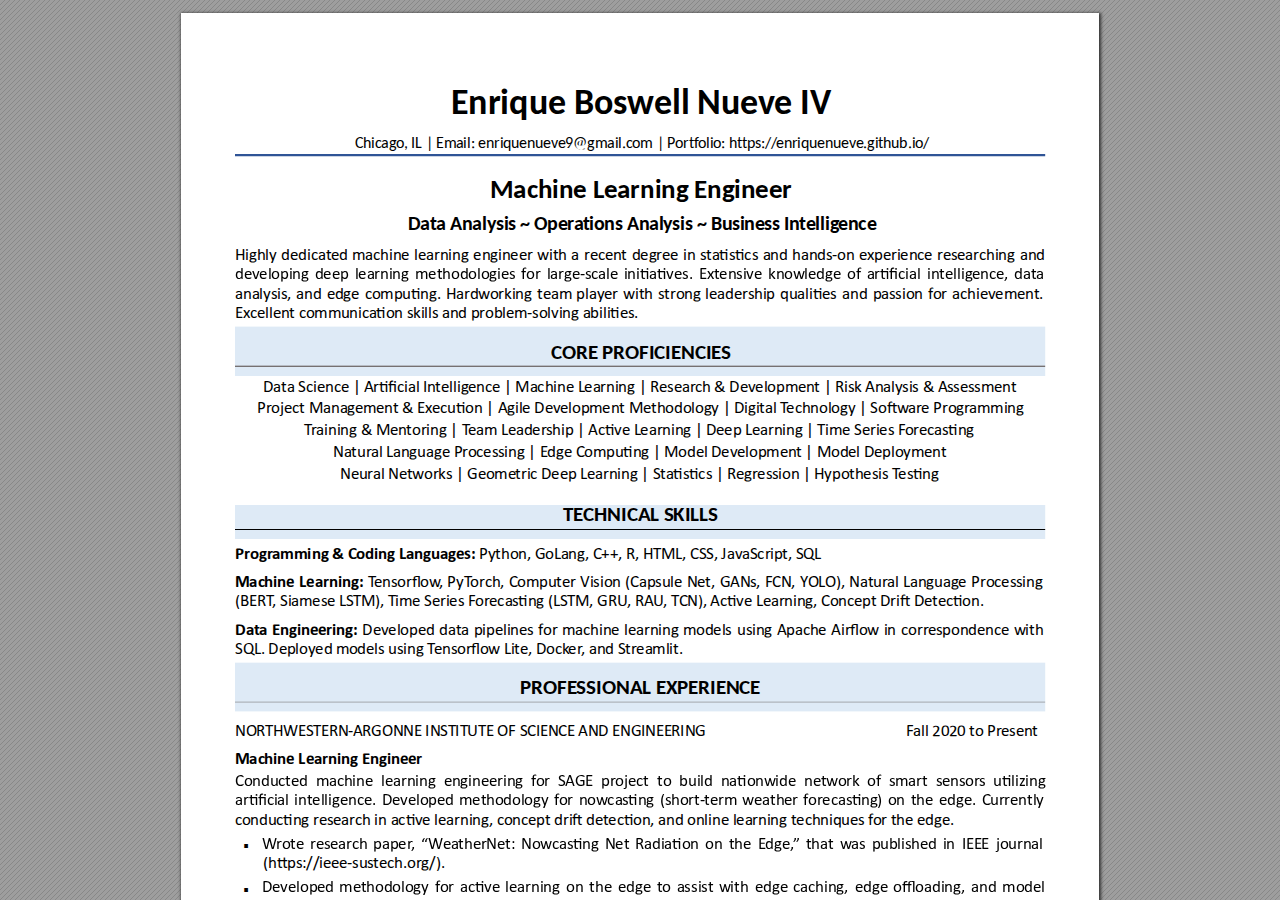
==== commit 14e4dbae: "Add files via upload" ====
--- a/CV.html
+++ b/CV.html
@@ -19,17 +19,16 @@
  */@keyframes fadein{from{opacity:0}to{opacity:1}}@-webkit-keyframes fadein{from{opacity:0}to{opacity:1}}@keyframes swing{0{transform:rotate(0)}10%{transform:rotate(0)}90%{transform:rotate(720deg)}100%{transform:rotate(720deg)}}@-webkit-keyframes swing{0{-webkit-transform:rotate(0)}10%{-webkit-transform:rotate(0)}90%{-webkit-transform:rotate(720deg)}100%{-webkit-transform:rotate(720deg)}}@media screen{#sidebar{background-color:#2f3236;background-image:url("[data-uri]")}#outline{font-family:Georgia,Times,"Times New Roman",serif;font-size:13px;margin:2em 1em}#outline ul{padding:0}#outline li{list-style-type:none;margin:1em 0}#outline li>ul{margin-left:1em}#outline a,#outline a:visited,#outline a:hover,#outline a:active{line-height:1.2;color:#e8e8e8;text-overflow:ellipsis;white-space:nowrap;text-decoration:none;display:block;overflow:hidden;outline:0}#outline a:hover{color:#0cf}#page-container{background-color:#9e9e9e;background-image:url("[data-uri]");-webkit-transition:left 500ms;transition:left 500ms}.pf{margin:13px auto;box-shadow:1px 1px 3px 1px #333;border-collapse:separate}.pc.opened{-webkit-animation:fadein 100ms;animation:fadein 100ms}.loading-indicator.active{-webkit-animation:swing 1.5s ease-in-out .01s infinite alternate none;animation:swing 1.5s ease-in-out .01s infinite alternate none}.checked{background:no-repeat url([data-uri])}}</style>
 <style type="text/css">
 .ff0{font-family:sans-serif;visibility:hidden;}
-@font-face{font-family:ff1;src:url('[data-uri]')format("woff");}.ff1{font-family:ff1;line-height:0.872559;font-style:normal;font-weight:normal;visibility:visible;}
-@font-face{font-family:ff2;src:url('[data-uri]')format("woff");}.ff2{font-family:ff2;line-height:0.894531;font-style:normal;font-weight:normal;visibility:visible;}
-@font-face{font-family:ff3;src:url('[data-uri]')format("woff");}.ff3{font-family:ff3;line-height:0.895996;font-style:normal;font-weight:normal;visibility:visible;}
-@font-face{font-family:ff4;src:url('[data-uri]')format("woff");}.ff4{font-family:ff4;line-height:0.904297;font-style:normal;font-weight:normal;visibility:visible;}
+@font-face{font-family:ff1;src:url('[data-uri]')format("woff");}.ff1{font-family:ff1;line-height:0.872559;font-style:normal;font-weight:normal;visibility:visible;}
+@font-face{font-family:ff2;src:url('[data-uri]')format("woff");}.ff2{font-family:ff2;line-height:0.894531;font-style:normal;font-weight:normal;visibility:visible;}
+@font-face{font-family:ff3;src:url('[data-uri]')format("woff");}.ff3{font-family:ff3;line-height:0.895996;font-style:normal;font-weight:normal;visibility:visible;}
+@font-face{font-family:ff4;src:url('[data-uri]')format("woff");}.ff4{font-family:ff4;line-height:0.904297;font-style:normal;font-weight:normal;visibility:visible;}
 @font-face{font-family:ff5;src:url('[data-uri]')format("woff");}.ff5{font-family:ff5;line-height:0.750000;font-style:normal;font-weight:normal;visibility:visible;}
-@font-face{font-family:ff6;src:url('[data-uri]')format("woff");}.ff6{font-family:ff6;line-height:0.862305;font-style:normal;font-weight:normal;visibility:visible;}
+@font-face{font-family:ff6;src:url('[data-uri]')format("woff");}.ff6{font-family:ff6;line-height:0.862305;font-style:normal;font-weight:normal;visibility:visible;}
 @font-face{font-family:ff7;src:url('[data-uri]')format("woff");}.ff7{font-family:ff7;line-height:0.881836;font-style:normal;font-weight:normal;visibility:visible;}
 .m0{transform:matrix(0.375000,0.000000,0.000000,0.375000,0,0);-ms-transform:matrix(0.375000,0.000000,0.000000,0.375000,0,0);-webkit-transform:matrix(0.375000,0.000000,0.000000,0.375000,0,0);}
 .m1{transform:matrix(1.500000,0.000000,0.000000,1.500000,0,0);-ms-transform:matrix(1.500000,0.000000,0.000000,1.500000,0,0);-webkit-transform:matrix(1.500000,0.000000,0.000000,1.500000,0,0);}
 .v0{vertical-align:0.000000px;}
-.ls2{letter-spacing:-1.953000px;}
 .ls6{letter-spacing:-0.795200px;}
 .ls18{letter-spacing:-0.660000px;}
 .ls16{letter-spacing:-0.580800px;}
@@ -39,6 +38,7 @@
 .ls3{letter-spacing:-0.396000px;}
 .ls15{letter-spacing:-0.394800px;}
 .ls8{letter-spacing:-0.392000px;}
+.ls2{letter-spacing:-0.390600px;}
 .lse{letter-spacing:-0.386400px;}
 .ls4{letter-spacing:-0.379600px;}
 .lsf{letter-spacing:-0.369600px;}
@@ -65,22 +65,23 @@
 .sc0{-webkit-text-stroke:0.015em transparent;text-shadow:none;}
 }
 .ws0{word-spacing:0.000000px;}
-._8{margin-left:-5.520360px;}
-._6{margin-left:-3.973600px;}
-._7{margin-left:-2.714800px;}
+._9{margin-left:-6.355560px;}
+._7{margin-left:-3.973600px;}
+._8{margin-left:-2.714800px;}
 ._0{margin-left:-1.056000px;}
-._1{width:1.554000px;}
-._2{width:2.898000px;}
-._5{width:4.832800px;}
-._3{width:5.909200px;}
-._4{width:7.136800px;}
-._f{width:8.835200px;}
-._a{width:11.624800px;}
-._d{width:13.310000px;}
-._9{width:511.642000px;}
-._b{width:1201.090400px;}
-._c{width:1271.933600px;}
-._e{width:1313.440400px;}
+._5{width:1.008400px;}
+._1{width:2.389200px;}
+._4{width:3.660800px;}
+._6{width:4.664400px;}
+._2{width:5.909200px;}
+._3{width:7.136800px;}
+._10{width:8.835200px;}
+._b{width:11.624800px;}
+._e{width:13.310000px;}
+._a{width:511.642000px;}
+._c{width:1201.090400px;}
+._d{width:1271.933600px;}
+._f{width:1313.440400px;}
 .fc1{color:rgb(0,0,255);}
 .fc0{color:rgb(0,0,0);}
 .fs3{font-size:32.000000px;}
@@ -140,15 +141,15 @@
 .y4a{bottom:430.282650px;}
 .y16{bottom:436.598370px;}
 .y49{bottom:454.282650px;}
-.y15{bottom:476.480070px;}
+.y15{bottom:476.480220px;}
 .y48{bottom:478.282650px;}
-.y14{bottom:495.980070px;}
+.y14{bottom:495.980220px;}
 .y47{bottom:515.782650px;}
-.y13{bottom:524.480070px;}
+.y13{bottom:524.480220px;}
 .y46{bottom:539.782650px;}
-.y12{bottom:543.980070px;}
+.y12{bottom:543.980220px;}
 .y45{bottom:563.782650px;}
-.y11{bottom:572.480070px;}
+.y11{bottom:572.480220px;}
 .y44{bottom:600.380700px;}
 .y10{bottom:609.078120px;}
 .y43{bottom:640.262550px;}
@@ -229,9 +230,9 @@
 .x21{left:74.682855px;}
 .xa{left:78.086430px;}
 .xb{left:107.070150px;}
-.x3{left:110.541150px;}
 .xc{left:114.164100px;}
 .x1c{left:118.611750px;}
+.x3{left:128.536650px;}
 .x1d{left:133.588950px;}
 .x1b{left:144.151200px;}
 .x5{left:181.598250px;}
@@ -249,7 +250,6 @@
 .x12{left:738.225150px;}
 @media print{
 .v0{vertical-align:0.000000pt;}
-.ls2{letter-spacing:-1.736000pt;}
 .ls6{letter-spacing:-0.706844pt;}
 .ls18{letter-spacing:-0.586667pt;}
 .ls16{letter-spacing:-0.516267pt;}
@@ -259,6 +259,7 @@
 .ls3{letter-spacing:-0.352000pt;}
 .ls15{letter-spacing:-0.350933pt;}
 .ls8{letter-spacing:-0.348444pt;}
+.ls2{letter-spacing:-0.347200pt;}
 .lse{letter-spacing:-0.343467pt;}
 .ls4{letter-spacing:-0.337422pt;}
 .lsf{letter-spacing:-0.328533pt;}
@@ -279,22 +280,23 @@
 .lsa{letter-spacing:1.846044pt;}
 .ls1c{letter-spacing:4.685511pt;}
 .ws0{word-spacing:0.000000pt;}
-._8{margin-left:-4.906987pt;}
-._6{margin-left:-3.532089pt;}
-._7{margin-left:-2.413156pt;}
+._9{margin-left:-5.649387pt;}
+._7{margin-left:-3.532089pt;}
+._8{margin-left:-2.413156pt;}
 ._0{margin-left:-0.938667pt;}
-._1{width:1.381333pt;}
-._2{width:2.576000pt;}
-._5{width:4.295822pt;}
-._3{width:5.252622pt;}
-._4{width:6.343822pt;}
-._f{width:7.853511pt;}
-._a{width:10.333156pt;}
-._d{width:11.831111pt;}
-._9{width:454.792889pt;}
-._b{width:1067.635911pt;}
-._c{width:1130.607644pt;}
-._e{width:1167.502578pt;}
+._5{width:0.896356pt;}
+._1{width:2.123733pt;}
+._4{width:3.254044pt;}
+._6{width:4.146133pt;}
+._2{width:5.252622pt;}
+._3{width:6.343822pt;}
+._10{width:7.853511pt;}
+._b{width:10.333156pt;}
+._e{width:11.831111pt;}
+._a{width:454.792889pt;}
+._c{width:1067.635911pt;}
+._d{width:1130.607644pt;}
+._f{width:1167.502578pt;}
 .fs3{font-size:28.444444pt;}
 .fs8{font-size:32.000000pt;}
 .fs7{font-size:35.555556pt;}
@@ -352,15 +354,15 @@
 .y4a{bottom:382.473467pt;}
 .y16{bottom:388.087440pt;}
 .y49{bottom:403.806800pt;}
-.y15{bottom:423.537840pt;}
+.y15{bottom:423.537973pt;}
 .y48{bottom:425.140133pt;}
-.y14{bottom:440.871173pt;}
+.y14{bottom:440.871307pt;}
 .y47{bottom:458.473467pt;}
-.y13{bottom:466.204507pt;}
+.y13{bottom:466.204640pt;}
 .y46{bottom:479.806800pt;}
-.y12{bottom:483.537840pt;}
+.y12{bottom:483.537973pt;}
 .y45{bottom:501.140133pt;}
-.y11{bottom:508.871173pt;}
+.y11{bottom:508.871307pt;}
 .y44{bottom:533.671733pt;}
 .y10{bottom:541.402773pt;}
 .y43{bottom:569.122267pt;}
@@ -441,9 +443,9 @@
 .x21{left:66.384760pt;}
 .xa{left:69.410160pt;}
 .xb{left:95.173467pt;}
-.x3{left:98.258800pt;}
 .xc{left:101.479200pt;}
 .x1c{left:105.432667pt;}
+.x3{left:114.254800pt;}
 .x1d{left:118.745733pt;}
 .x1b{left:128.134400pt;}
 .x5{left:161.420667pt;}
@@ -512,8 +514,8 @@
 </div>
 </div>
 <div id="page-container">
-<div id="pf1" class="pf w0 h0" data-page-no="1"><div class="pc pc1 w0 h0"><img class="bi x0 y0 w1 h1" alt="" src="[data-uri]"/><div class="c x1 y1 w2 h2"><div class="t m0 x2 h3 y2 ff1 fs0 fc0 sc0 ls0 ws0">Enrique Bosw<span class="_ _0"></span>ell Nuev<span class="_ _0"></span>e IV<span class="ls1"> </span></div><div class="t m0 x3 h4 y3 ff2 fs1 fc0 sc0 ls2 ws0">We<span class="_ _1"></span>s<span class="_ _1"></span>t<span class="_ _1"></span> <span class="_ _1"></span>D<span class="_ _1"></span>u<span class="_ _1"></span>n<span class="_ _1"></span>d<span class="_ _1"></span>e<span class="_ _1"></span>e<span class="_ _1"></span>,<span class="_ _1"></span> <span class="_ _1"></span>I<span class="_ _1"></span>L<span class="_ _1"></span> <span class="_ _1"></span>|<span class="_ _1"></span> <span class="_ _1"></span>E<span class="_ _1"></span>m<span class="_ _1"></span>a<span class="_ _1"></span>i<span class="_ _1"></span>l<span class="_ _1"></span>:<span class="_ _1"></span> <span class="_ _1"></span>e<span class="_ _1"></span>n<span class="_ _1"></span>r<span class="_ _1"></span>i<span class="_ _1"></span>q<span class="_ _1"></span>u<span class="_ _1"></span>e<span class="_ _1"></span>n<span class="_ _1"></span>u<span class="_ _1"></span>e<span class="_ _1"></span>ve<span class="_ _1"></span>9<span class="_ _1"></span>@<span class="_ _1"></span>g<span class="_ _1"></span>m<span class="_ _1"></span>a<span class="_ _1"></span>i<span class="_ _1"></span>l<span class="_ _1"></span>.<span class="_ _1"></span>c<span class="_ _1"></span>o<span class="_ _1"></span>m<span class="_ _1"></span> <span class="_ _1"></span>|<span class="_ _1"></span> <span class="_ _1"></span>P<span class="_ _1"></span>o<span class="_ _1"></span>r<span class="_ _1"></span>t<span class="_ _1"></span>fo<span class="_ _1"></span>l<span class="_ _1"></span>i<span class="_ _1"></span>o<span class="_ _1"></span>:<span class="_ _1"></span> <span class="_ _1"></span>h<span class="_ _1"></span>tt<span class="_ _1"></span>p<span class="_ _1"></span>s<span class="_ _1"></span>:<span class="_ _1"></span>/<span class="_ _1"></span>/<span class="_ _1"></span>e<span class="_ _1"></span>n<span class="_ _1"></span>r<span class="_ _1"></span>i<span class="_ _1"></span>q<span class="_ _1"></span>u<span class="_ _1"></span>e<span class="_ _1"></span>n<span class="_ _1"></span>u<span class="_ _1"></span>e<span class="_ _1"></span>ve<span class="_ _1"></span>.<span class="_ _2"></span>g<span class="_ _1"></span>i<span class="_ _1"></span>t<span class="_ _1"></span>h<span class="_ _1"></span>u<span class="_ _1"></span>b<span class="_ _1"></span>.<span class="_ _1"></span>i<span class="_ _1"></span>o<span class="_ _1"></span>/<span class="_ _1"></span> <span class="_ _1"></span><span class="ls1"> </span></div><div class="t m0 x4 h5 y4 ff1 fs2 fc0 sc0 ls3 ws0">Machine Learning Engineer<span class="ff2 fs3 ls1"> </span></div><div class="t m0 x5 h6 y5 ff1 fs4 fc0 sc0 ls4 ws0">Dat<span class="_ _0"></span>a Analysis ~ Oper<span class="_ _0"></span>a<span class="_ _0"></span>tions Analy<span class="_ _0"></span>sis ~ Business In<span class="_ _0"></span>tellig<span class="_ _0"></span>ence<span class="ls1"> </span></div><div class="t m0 x6 h7 y6 ff3 fs5 fc0 sc0 ls1 ws0">!&quot;#$%&amp;&apos;<span class="_ _1"></span>()(&quot;*+,)(&apos;<span class="_ _1"></span>-+*$&quot;.)&apos;<span class="_ _2"></span>%)+/.&quot;.#&apos;<span class="_ _1"></span>).#&quot;.))/&apos;<span class="_ _2"></span>0&quot;,$&apos;<span class="_ _2"></span>+&apos;<span class="_ _1"></span>/)*).,&apos;<span class="_ _1"></span>()#/))&apos;<span class="_ _1"></span>&quot;.&apos;<span class="_ _2"></span>1,<span class="_ _0"></span>+212*1&apos;<span class="_ _1"></span>+.(&apos;<span class="_ _1"></span>$+.(134.&apos;<span class="_ _2"></span>)56)/&quot;).*)&apos;<span class="_ _1"></span>/)1)+/*$&quot;.#&apos;<span class="_ _1"></span>+.(&apos;</div><div class="t m0 x6 h7 y7 ff3 fs5 fc0 sc0 ls1 ws0">()7)%46&quot;.#&apos;<span class="_ _3"> </span>())6&apos;<span class="_ _3"> </span>%)+/.&quot;.#&apos;<span class="_ _4"> </span>-),$4(4%4#&quot;)1&apos;<span class="_ _3"> </span>84/&apos;<span class="_ _3"> </span>%+/#)31*<span class="_ _0"></span>+%)&apos;<span class="_ _3"> </span>&quot;.&quot;2+27)19&apos;<span class="_ _3"> </span>:5,).1&quot;7)&apos;<span class="_ _3"> </span>;.40%)(#)&apos;<span class="_ _3"> </span>48&apos;<span class="_ _3"> </span>+/2&lt;*&quot;+%&apos;<span class="_ _4"> </span>&quot;.,)%%&quot;#<span class="_ _0"></span>).*)=&apos;<span class="_ _3"> </span>(+,+&apos;</div><div class="t m0 x6 h7 y8 ff3 fs5 fc0 sc0 ls1 ws0">+.+%&amp;1&quot;1=&apos;<span class="_ _2"></span>+.(&apos;<span class="_ _5"></span>)(#)&apos;<span class="_ _2"></span>*4-6&gt;2.#9&apos;<span class="_ _5"></span>!+/(0<span class="_ _0"></span>4/;&quot;.#&apos;<span class="_ _2"></span>,)+-&apos;<span class="_ _5"></span>6%+<span class="_ _0"></span>&amp;)/&apos;<span class="_ _2"></span>0&quot;,$&apos;<span class="_ _5"></span>1,/<span class="_ _0"></span>4.#&apos;<span class="_ _2"></span>%)+()/1$&quot;6&apos;<span class="_ _5"></span>?&gt;+%&quot;2)1&apos;<span class="_ _2"></span>+.(&apos;<span class="_ _5"></span>6+11&quot;4.&apos;<span class="_ _2"></span>84/&apos;<span class="_ _2"></span>+*$&quot;<span class="_ _1"></span>)7<span class="_ _0"></span>)-).,9&apos;</div><div class="t m0 x6 h7 y9 ff3 fs5 fc0 sc0 ls1 ws0">:5*)%%).<span class="_ _0"></span>,&apos;*4--&gt;.&quot;*+<span class="_ _0"></span>24.&apos;1;&quot;%%1&apos;+.(&apos;6/4@%)-314%7&quot;.#&apos;+@&quot;%&quot;2<span class="ls5">)19</span>&apos;</div><div class="t m0 x7 h8 ya ff1 fs6 fc0 sc0 ls6 ws0">CORE<span class="_ _1"></span> PROF<span class="_ _1"></span>ICIE<span class="_ _1"></span>NCIES<span class="ff2 fs7 ls1"> </span></div><div class="t m0 x8 h7 yb ff3 fs5 fc0 sc0 ls1 ws0">A+,+&apos;B*&quot;).*)&apos;C&apos;D/2&lt;*&quot;+%&apos;E.<span class="_ _0"></span>,)%%&quot;#<span class="_ _0"></span>).*)&apos;C&apos;F+*$&quot;.)&apos;G)+/.&quot;.#&apos;C&apos;H)1)+/<span class="_ _0"></span>*$&apos;I&apos;A)7)%46-).<span class="_ _0"></span>,&apos;C&apos;H&quot;1;&apos;D.+%&amp;1&quot;1&apos;I&apos;D11)11-).,<span class="_ _0"></span>&apos;</div><div class="t m0 x9 h7 yc ff3 fs5 fc0 sc0 ls1 ws0">J/4K)*,&apos;F+.+#<span class="_ _0"></span>)-).,&apos;I&apos;:5<span class="_ _0"></span>)*&gt;24.&apos;C&apos;D#&quot;%)&apos;A)7<span class="_ _0"></span>)%46-).,&apos;F),$4(4%4#&amp;&apos;C&apos;A&quot;#&quot;,<span class="_ _0"></span>+%&apos;L<span class="_ _6"></span>)*$.4%4#&amp;&apos;C&apos;B4M0+/<span class="_ _0"></span>)&apos;J/4#/<span class="_ _0"></span>+--&quot;.#&apos;</div><div class="t m0 xa h7 yd ff3 fs5 fc0 sc0 ls1 ws0">L<span class="_ _7"></span>/+&quot;.&quot;.#&apos;I&apos;F).<span class="_ _0"></span>,4/&quot;.#&apos;C&apos;L<span class="_ _6"></span>)+-&apos;G)+()/<span class="_ _0"></span>1$&quot;6&apos;C&apos;D*27)&apos;G)+/.&quot;.#&apos;C&apos;A))6&apos;G)+/.&quot;.#&apos;C&apos;L&quot;-)&apos;B)/&quot;)1&apos;N<span class="_ _0"></span>4/)*<span class="_ _0"></span>+12<span class="ls7">.#</span>&apos;</div><div class="t m0 xb h7 ye ff3 fs5 fc0 sc0 ls1 ws0">O+,&gt;/<span class="_ _0"></span>+%&apos;G+.#&gt;+#)&apos;J/<span class="_ _0"></span>4*)11&quot;.#&apos;C&apos;:(#<span class="_ _0"></span>)&apos;P4-6&gt;2.#&apos;C&apos;F4()%&apos;A)7)%46-).<span class="_ _0"></span>,&apos;C&apos;F4()%&apos;A)6%4&amp;-).,&apos;</div><div class="t m0 xc h7 yf ff3 fs5 fc0 sc0 ls1 ws0">O)&gt;/+%&apos;O)<span class="_ _0"></span>,04/;1&apos;C&apos;Q)4-)<span class="_ _0"></span>,/&quot;*&apos;A))6&apos;G)+/.&quot;.#&apos;C&apos;B,+<span class="_ _0"></span>212*1&apos;C&apos;H<span class="_ _0"></span>)#/)11&quot;4.&apos;C&apos;!&amp;64,$)1&quot;1&apos;L<span class="_ _6"></span>)1<span class="_ _0"></span>2<span class="ls7">.#</span>&apos;</div><div class="t m0 xd h9 y10 ff1 fs6 fc0 sc0 ls8 ws0">TECHNICAL S<span class="_ _0"></span>KILLS<span class="ff2 ls1"> </span></div><div class="t m0 x6 ha y11 ff4 fs5 fc0 sc0 ls9 ws0">!&quot;#$&quot;<span class="_ _0"></span>%&amp;&amp;&apos;($)*)+#,&apos;($)-%($.%<span class="_ _0"></span>$/01)<span class="ff3 ls1">J&amp;,$4.=&apos;Q4G+.#=&apos;PR<span class="_ _1"></span>R=&apos;H=&apos;!LFG=&apos;PBB=&apos;S+7<span class="_ _0"></span>+B*/&quot;6,=&apos;BTG&apos;</span></div><div class="t m0 x6 ha y12 ff4 fs5 fc0 sc0 ls1 ws0">2%34&apos;(/)<span class="_ _1"></span>-/%&quot;(&apos;($1<span class="ff3 lsa">&apos;L<span class="_ _8"></span>)<span class="_ _7"></span>.<span class="_ _0"></span>1<span class="_ _7"></span>4<span class="_ _7"></span>/<span class="_ _0"></span><span class="ls1">U40<span class="_ _6"></span>=&apos;<span class="_ _1"></span>J&amp;L<span class="_ _6"></span>4/*$=&apos;<span class="_ _1"></span>P4-6&gt;,)/&apos;<span class="_ _1"></span>V&quot;1&quot;4.&apos;<span class="_ _2"></span>WP+61&gt;%)&apos;<span class="_ _1"></span>O),=&apos;<span class="_ _1"></span>QDO1=&apos;<span class="_ _1"></span>NPO=&apos;<span class="_ _2"></span>X<span class="_ _0"></span>YG<span class="_ _0"></span>YZ=&apos;<span class="_ _1"></span>O+,&gt;/<span class="_ _0"></span>+%&apos;<span class="_ _1"></span>G+.#&gt;+#)&apos;<span class="_ _1"></span>J/4*)11&quot;.#&apos;</span></span></div><div class="t m0 x6 h7 y13 ff3 fs5 fc0 sc0 ls1 ws0">W[:HL<span class="_ _8"></span>=&apos;B&quot;+-)1)&apos;GBLFZ=&apos;L&quot;-)&apos;B)/&quot;)1&apos;N4/)*<span class="_ _0"></span>+12.#&apos;WGBLF=&apos;QH\<span class="_ _0"></span>=&apos;HD<span class="_ _0"></span>\=&apos;L<span class="_ _0"></span>POZ=&apos;D*27<span class="_ _0"></span>)&apos;G)+/.&quot;.#=&apos;P4.*)6,&apos;A/&quot;M<span class="lsb">&apos;A),)*</span>2<span class="lsc">4.9</span>&apos;</div><div class="t m0 x6 ha y14 ff4 fs5 fc0 sc0 ls7 ws0">5%6%)<span class="_ _1"></span>7($&apos;(//&quot;&apos;($1<span class="ff3 ls1">&apos;<span class="_ _2"></span>A)7)%46)(&apos;<span class="_ _1"></span>(+,+&apos;<span class="_ _1"></span>6&quot;6)%&quot;.)1&apos;<span class="_ _2"></span>84/&apos;<span class="_ _1"></span>-+*$&quot;.)&apos;<span class="_ _2"></span>%)+/.&quot;.#&apos;<span class="_ _2"></span>-4()%1&apos;<span class="_ _2"></span>&gt;1&quot;.#&apos;<span class="_ _2"></span>D6+*$)&apos;<span class="_ _2"></span>D&quot;/U40&apos;<span class="_ _2"></span>&quot;.&apos;<span class="_ _2"></span>*4//<span class="_ _0"></span>)164.().*)&apos;<span class="_ _2"></span>0&quot;,$&apos;</span></div><div class="t m0 x6 h7 y15 ff3 fs5 fc0 sc0 lsd ws0">BTG9&apos;A)6%4&amp;)(&apos;-<span class="_ _0"></span>4()%1&apos;&gt;1&quot;.#&apos;L<span class="_ _6"></span>).14/<span class="ls1">U40&apos;G&quot;,)=&apos;A4*;<span class="_ _7"></span>)/<span class="_ _6"></span>=&apos;+.(&apos;B,/)+-%&quot;,9&apos;</span></div><div class="t m0 xe h9 y16 ff1 fs6 fc0 sc0 lse ws0">PROFE<span class="_ _0"></span>SSIONAL EXPERIENCE<span class="ff2 ls1"> </span></div><div class="t m0 x6 hb y17 ff3 fs5 fc0 sc0 ls1 ws0">OYHL!]:B<span class="_ _0"></span>L:HO3DHQYOO:&apos;EOBLEL\L:&apos;YN&apos;BPE:OP:&apos;DOA&apos;:OQEO::HEOQ<span class="ff4 fs6">)<span class="_ _9"> </span><span class="fs5">)</span></span>N<span class="_ _0"></span>+%%&apos;^_^_&apos;,4&apos;J/<span class="_ _0"></span>)1).,&apos;</div><div class="t m0 x6 ha y18 ff4 fs5 fc0 sc0 ls1 ws0">2%34&apos;(/)-/%&quot;(&apos;($)7($&apos;(//&quot;<span class="ff3 fs8">&apos;</span></div><div class="t m0 x6 h7 y19 ff3 fs5 fc0 sc0 ls1 ws0">P4.(&gt;*,)(&apos;<span class="_"> </span>-+*$&quot;.)&apos;<span class="_ _a"> </span>%)+/.&quot;.#&apos;<span class="_ _a"> </span>).#&quot;.))/&quot;.#&apos;<span class="_"> </span>84/&apos;<span class="_"> </span>BDQ:&apos;<span class="_"> </span>6/4K)*,&apos;<span class="_ _a"> </span>,4&apos;<span class="_"> </span>@&gt;&quot;%(&apos;<span class="_ _a"> </span>.+24.<span class="_ _0"></span>0&quot;()&apos;<span class="_ _a"> </span>.),0<span class="_ _0"></span>4/;&apos;<span class="_"> </span>48&apos;<span class="_ _a"> </span>1-+/,&apos;<span class="_ _a"> </span>1).14/<span class="_ _0"></span>1&apos;<span class="_"> </span>&gt;2%&quot;`&quot;.#&apos;</div><div class="t m0 x6 h7 y1a ff3 fs5 fc0 sc0 ls1 ws0">+/2&lt;*&quot;+%&apos;<span class="_ _5"> </span>&quot;.,)%%&quot;#).*)9&apos;<span class="_ _5"></span>A)7)%46)(&apos;<span class="_ _5"></span>-),$4(4%4#&amp;&apos;<span class="_ _5"></span>8<span class="_ _0"></span>4/&apos;<span class="_ _5"> </span>.40*+1<span class="_ _0"></span>2.#&apos;<span class="_ _5"> </span>W1$4/,3,<span class="_ _0"></span>)/-&apos;<span class="_ _5"></span>0)+,$)/&apos;<span class="_ _5"></span>8<span class="_ _0"></span>4/)*<span class="_ _0"></span>+12.#Z&apos;<span class="_ _5"></span>4.&apos;<span class="_ _5"> </span>,$)&apos;<span class="_ _5"> </span>)(#)9&apos;<span class="_ _5"> </span>P&gt;//).,%&amp;&apos;</div><div class="t m0 x6 h7 y1b ff3 fs5 fc0 sc0 lsf ws0">*4.(<span class="_ _1"></span>&gt;*<span class="ls1">2.#&apos;/)1)+/*$&apos;&quot;.&apos;+*27<span class="_ _0"></span>)&apos;%)+/.&quot;.#=&apos;*4.*)6,&apos;(/&quot;M<span class="lsb">&apos;(),<span class="_ _0"></span>)*<span class="ls1">24.=&apos;+.(&apos;4.%&quot;.)&apos;%)+/.&quot;.#&apos;,)*$.&quot;?&gt;)1&apos;8<span class="_ _0"></span>4/&apos;,$)&apos;)(#)9&apos;&apos;</span></span></span></div><div class="t m0 xf hc y1c ff5 fs5 fc0 sc0 ls1 ws0">!</div><div class="t m0 x10 h7 y1d ff3 fs5 fc0 sc0 ls1 ws0">]<span class="_ _0"></span>/4,<span class="_ _0"></span>)&apos;<span class="_ _3"> </span>/)1)+/*$&apos;<span class="_ _5"> </span>6+6)/<span class="_ _6"></span>=&apos;<span class="_ _4"> </span>a])+<span class="_ _0"></span>,$)/O),b&apos;<span class="_ _3"> </span>O40*+1<span class="_ _0"></span>2.#&apos;<span class="_ _3"> </span>O),&apos;<span class="_ _3"> </span>H+(&quot;+24.&apos;<span class="_ _4"> </span>4.&apos;<span class="_ _3"> </span>,$)&apos;<span class="_ _4"> </span>:(#)=<span class="_ _6"></span>c&apos;<span class="_ _3"> </span>,$+,&apos;<span class="_ _4"> </span>0+1&apos;<span class="_ _3"> </span>6&gt;@%&quot;1$)(&apos;<span class="_ _3"> </span>&quot;.&apos;<span class="_ _4"> </span>E:::&apos;<span class="_ _4"> </span>K4&gt;/.+%&apos;</div><div class="t m0 x8 h7 y1e ff3 fs5 fc0 sc0 ls9 ws0">W$<span class="ls1">d<span class="ls10">61bee&quot;))<span class="_ _1"></span>)31&gt;1,)*$94/#<span class="_ _1"></span>eZ9<span class="_ _1"></span>&apos;</span>&apos;</span></div><div class="t m0 xf hc y1f ff5 fs5 fc0 sc0 ls1 ws0">!</div><div class="t m0 x10 h7 y20 ff3 fs5 fc0 sc0 ls1 ws0">A)7)%46)(&apos;<span class="_ _5"> </span>-),$4(4%4#&amp;&apos;<span class="_ _3"> </span>84/&apos;<span class="_ _5"> </span>+*27)&apos;<span class="_ _3"> </span>%)+/.&quot;.#&apos;<span class="_ _3"> </span>4.&apos;<span class="_ _3"> </span>,$)&apos;<span class="_ _3"> </span>)(#)&apos;<span class="_ _3"> </span>,4&apos;<span class="_ _3"> </span>+11&quot;1,&apos;<span class="_ _3"> </span>0&quot;,$&apos;<span class="_ _3"> </span>)(#)&apos;<span class="_ _3"> </span>*+*$&quot;.#=&apos;<span class="_ _3"> </span>)(#)&apos;<span class="_ _3"> </span>4f4+(&quot;.#=&apos;<span class="_ _3"> </span>+.(&apos;<span class="_ _3"> </span>-4()%&apos;</div><div class="t m0 x8 h7 y21 ff3 fs5 fc0 sc0 ls1 ws0">,/+&quot;.&quot;.#9&apos;</div><div class="t m0 xf hc y22 ff5 fs5 fc0 sc0 ls1 ws0">!</div><div class="t m0 x10 h7 y23 ff3 fs5 fc0 sc0 ls1 ws0">G)7)/<span class="_ _0"></span>+#)(&apos;<span class="_ _2"></span>D#&quot;%)&apos;<span class="_ _5"></span>()7<span class="_ _0"></span>)%46-).,&apos;<span class="_ _2"></span>6/+*2*)1&apos;<span class="_ _2"></span>,4&apos;<span class="_ _5"></span>6)/8<span class="_ _0"></span>4/-&apos;<span class="_ _2"></span>HIA&apos;<span class="_ _5"></span>8<span class="_ _0"></span>4/&apos;<span class="_ _2"></span>())6&apos;<span class="_ _5"></span>%)+/.&quot;.#&apos;<span class="_ _2"></span>47)/&apos;<span class="_ _5"></span>)(#)&apos;<span class="_ _2"></span>*4-6&gt;2.#=&apos;<span class="_ _5"></span>+%4.#&apos;<span class="_ _2"></span>0&quot;,$&apos;<span class="_ _5"></span>-4()%&apos;</div><div class="t m0 x8 h7 y24 ff3 fs5 fc0 sc0 ls1 ws0">()7)%46-).<span class="_ _0"></span>,=&apos;-4()%&apos;()6%4&amp;-).,=&apos;+.(&apos;462<span class="ls11">-&quot;`<span class="_ _0"></span>+<span class="ls1">24.&apos;8<span class="_ _0"></span>4/&apos;&quot;.8<span class="_ _7"></span>)/).*)&apos;4.&apos;,$)&apos;)(#)9&apos;</span></span></div><div class="t m0 x6 hb y25 ff3 fs9 fc0 sc0 ls1 ws0">DHQYOO:&apos;OD<span class="_ _6"></span>LEYODG&apos;GD[YHD<span class="_ _6"></span>L<span class="_ _0"></span>YH<span class="_ _0"></span>X<span class="ff4 fs6">)<span class="_ _b"> </span><span class="fs5">)<span class="ff3 lsd">B&gt;--)/&apos;^_^_<span class="ls1">&apos;</span></span></span></span></div><div class="t m0 x6 ha y26 ff4 fs5 fc0 sc0 ls1 ws0">2%34&apos;(/)-/%&quot;(&apos;($)7($&apos;(//&quot;)8(6<span class="_ _0"></span>/&quot;(<span class="ff3 fs8">&apos;</span></div><div class="t m0 x6 h7 y27 ff3 fs5 fc0 sc0 ls1 ws0">A)1&quot;#.)(&apos;<span class="_ _a"> </span>+.(&apos;<span class="_ _a"> </span>).#&quot;.))/)(&apos;<span class="_ _a"> </span>())6&apos;<span class="_ _a"> </span>%)+/.&quot;.#&apos;<span class="_ _a"> </span>-4()%1&apos;<span class="_ _a"> </span>,4&apos;<span class="_ _a"> </span>.40*+1<span class="_ _0"></span>,&apos;<span class="_ _a"> </span>W84/<span class="_ _0"></span>)*+1<span class="_ _0"></span>,Z&apos;<span class="_ _a"> </span>14%+/&apos;<span class="_ _a"> </span>/+(&quot;+<span class="_ _0"></span>2<span class="lsc">4.&apos;<span class="_ _a"> </span>47)/&apos;<span class="_ _a"> </span>BD<span class="_ _0"></span>Q:&apos;<span class="_ _a"> </span>)(#)&apos;<span class="_ _a"> </span>*4-6&gt;<span class="ls1">2<span class="ls7">.#&apos;</span></span></span></div><div class="t m0 x6 h7 y28 ff3 fs5 fc0 sc0 ls1 ws0">8/+-)<span class="_ _0"></span>04/;9&apos;</div><div class="t m0 xf hc y29 ff5 fs5 fc0 sc0 ls1 ws0">!</div><div class="t m0 x10 h7 y2a ff3 fs5 fc0 sc0 ls1 ws0">J/)1).<span class="_ _0"></span>,)(&apos;<span class="_ _5"> </span>/)1)+/*$&apos;<span class="_ _5"> </span>+,&apos;<span class="_ _3"> </span>,$)&apos;<span class="_ _3"> </span>^_,$&apos;<span class="_ _3"> </span>P4.8)/<span class="_ _0"></span>).*)&apos;<span class="_ _5"> </span>4<span class="_ _1"></span>.&apos;<span class="_ _5"> </span>D/2&lt;*&quot;+%&apos;<span class="_ _3"> </span>E.,)%%&quot;#).*)&apos;<span class="_ _5"> </span>84/&apos;<span class="_ _3"> </span>:.7&quot;/<span class="_ _0"></span>4.-).,<span class="_ _0"></span>+%&apos;<span class="_ _3"> </span>B*&quot;).*)&apos;<span class="_ _3"> </span>4.&apos;<span class="_ _3"> </span>84/<span class="_ _0"></span>)*+1<span class="_ _0"></span>2.#&apos;<span class="_ _3"> </span>.),&apos;</div><div class="t m0 x8 h7 y2b ff3 fs5 fc0 sc0 ls1 ws0">/+(&quot;+<span class="_ _0"></span>24.&apos;&quot;.&apos;1$4/,&apos;2-)&apos;$4/&quot;`<span class="_ _0"></span>4.1&apos;&gt;1&quot;.#&apos;-+*$&quot;.)&apos;%)+/.&quot;.#&apos;47)/&apos;+.&apos;)(#)&apos;()<span class="_ _0"></span>7&quot;*)9&apos;</div></div><div class="c x11 y2c w3 hd"><div class="t m0 x12 he y2d ff6 fs1 fc0 sc0 ls12 ws0">Con<span class="ls1">$<span class="ls13">nued…</span></span></div></div><a class="l" href="mailto:enriquenueve9@gmail.com"><div class="d m1" style="border-style:none;position:absolute;left:313.406250px;bottom:1024.031250px;width:115.656300px;height:27.093700px;background-color:rgba(255,255,255,0.000001);"></div></a><a class="l" href="https://enriquenueve.github.io/"><div class="d m1" style="border-style:none;position:absolute;left:562.171800px;bottom:1024.031250px;width:134.562600px;height:27.093700px;background-color:rgba(255,255,255,0.000001);"></div></a></div><div class="pi" data-data='{"ctm":[1.500000,0.000000,0.000000,1.500000,0.000000,0.000000]}'></div></div>
-<div id="pf2" class="pf w0 h0" data-page-no="2"><div class="pc pc2 w0 h0"><img class="bi x0 y0 w1 h1" alt="" src="[data-uri]"/><div class="c x13 y2e w4 hf"><div class="t m0 x14 h5 y2f ff1 fs2 fc0 sc0 ls14 ws0">Enrique Boswell Nue<span class="_ _0"></span>ve IV<span class="ff2 fs1 ls1"> <span class="_ _c"> </span><span class="ls15"> Pag<span class="_ _0"></span>e <span class="ls1">2</span></span></span></div></div><div class="c x15 y30 w5 h10"><div class="t m0 x16 hc y31 ff5 fs5 fc0 sc0 ls1 ws0">!</div><div class="t m0 x17 h7 y32 ff3 fs5 fc0 sc0 ls1 ws0">Q+&quot;.)(&apos;<span class="_ _a"> </span>1;&quot;%%1&apos;<span class="_ _d"> </span>&quot;.&apos;<span class="_ _a"> </span>())6&apos;<span class="_ _d"> </span>%)+/.&quot;.#&apos;<span class="_ _a"> </span>84/&apos;<span class="_ _a"> </span>*4-6&gt;,)/&apos;<span class="_ _a"> </span>7&quot;1&quot;4.=&apos;<span class="_ _d"> </span>)(#)&apos;<span class="_ _a"> </span>*4-6&gt;2.#=&apos;<span class="_ _d"> </span>8<span class="_ _0"></span>)+<span class="_ _0"></span>,&gt;/)&apos;<span class="_ _a"> </span>).#&quot;.))/&quot;.#=&apos;<span class="_ _d"> </span>+.(&apos;<span class="_ _a"> </span>D#&quot;%)&apos;<span class="_ _d"> </span>14M0+/<span class="_ _0"></span>)&apos;</div><div class="t m0 x18 h7 y33 ff3 fs5 fc0 sc0 ls1 ws0">()7)%46-).<span class="_ _0"></span>,9&apos;</div><div class="t m0 x19 hb y34 ff3 fs5 fc0 sc0 ls1 ws0">OYHL!:HO&apos;EGGEOYEB&apos;\OEV:HBELX<span class="ff4 fs6">)<span class="_ _e"> </span><span class="fs5">)</span></span><span class="ls11">^_gh&apos;,4&apos;^_^_</span>&apos;</div><div class="t m0 x19 ha y35 ff4 fs5 fc0 sc0 ls1 ws0">9/0/%&quot;<span class="_ _0"></span>34):&apos;,/;)5%6<span class="_ _0"></span>%)-%&lt;)=)+&gt;)5/?%&quot;6&amp;/(6<span class="ff3 fs8">&apos;</span></div><div class="t m0 x19 h7 y36 ff3 fs5 fc0 sc0 ls1 ws0">P4.(&gt;*,)(&apos;<span class="_ _5"> </span>/)1)+/*$&apos;<span class="_ _3"> </span>84/&apos;<span class="_ _5"> </span>+.&apos;<span class="_ _3"> </span>OGJ&apos;<span class="_ _4"> </span>%+@&apos;<span class="_ _3"> </span>+.(&apos;<span class="_ _3"> </span>1)/7)(&apos;<span class="_ _3"> </span>+1&apos;<span class="_ _4"> </span>+&apos;<span class="_ _3"> </span>/)1)+/<span class="_ _0"></span>*$&apos;<span class="_ _3"> </span>+11&quot;1,+.<span class="_ _0"></span>,&apos;<span class="_ _3"> </span>84/&apos;<span class="_ _5"> </span>+&apos;<span class="_ _4"> </span>6/48<span class="_ _7"></span>)114/&apos;<span class="_ _4"> </span>8<span class="_ _0"></span>4/&apos;<span class="_ _3"> </span>P4-6&gt;,)/&apos;<span class="_ _3"> </span>V&quot;1&quot;4.&apos;<span class="_ _3"> </span>&quot;.&apos;<span class="_ _3"> </span>,$)&apos;<span class="_ _4"> </span>PB&apos;</div><div class="t m0 x19 h7 y37 ff3 fs5 fc0 sc0 ls1 ws0">()6+/,-).,&apos;<span class="_"> </span>+,&apos;<span class="_ _f"> </span>+,&apos;<span class="_"> </span>O4/,$)/.&apos;<span class="_"> </span>E%%&quot;.4&quot;1&apos;<span class="_"> </span>\.&quot;7<span class="_ _0"></span>)/1&quot;,&amp;<span class="_ _6"></span>9&apos;<span class="_"> </span>H)1)+/<span class="_ _0"></span>*$)(&apos;<span class="_"> </span>2-)31)/&quot;)1&apos;<span class="_"> </span>8<span class="_ _0"></span>4/<span class="_ _0"></span>)*+12.#=&apos;<span class="_"> </span>.+,&gt;/<span class="_ _7"></span>+%&apos;<span class="_"> </span>%+.#&gt;+#)&apos;<span class="_"> </span>6/4*)11&quot;.#=&apos;<span class="_"> </span>+.(&apos;</div><div class="t m0 x19 h7 y38 ff3 fs5 fc0 sc0 ls1 ws0">#)4-),/&quot;*&apos;())6&apos;%)+/.&quot;.#=&apos;+.(&apos;04/;<span class="_ _7"></span>)(&apos;4.&apos;7+/&quot;)1&apos;-),$4(4%4#&quot;)1&apos;84/&apos;-4()%&apos;&quot;.<span class="_ _0"></span>,)/6/<span class="_ _0"></span>),<span class="_ _0"></span>+@&quot;%&quot;,&amp;<span class="_ _7"></span>9&apos;&apos;</div><div class="t m0 x16 hc y39 ff5 fs5 fc0 sc0 ls1 ws0">!</div><div class="t m0 x17 h7 y3a ff3 fs5 fc0 sc0 ls1 ws0">P43+&gt;,$4/)(&apos;<span class="_"> </span>6+6)/<span class="_ _6"></span>=&apos;<span class="_ _a"> </span>a<span class="_ _6"></span>D.+%&amp;`&quot;.#&apos;<span class="_ _a"> </span>B*&quot;).2&lt;*&apos;<span class="_"> </span>N+*,<span class="_ _0"></span>4/1&apos;<span class="_"> </span>,4&apos;<span class="_ _a"> </span>\.()/<span class="_ _0"></span>1,<span class="_ _0"></span>+.(&apos;<span class="_"> </span>H)6/4(&gt;*&quot;@&quot;%&quot;,&amp;<span class="_ _6"></span>=<span class="_ _7"></span>c&apos;<span class="_ _a"> </span>)<span class="_ _0"></span>56%4/&quot;.#&apos;<span class="_ _a"> </span>,/<span class="_ _0"></span>).(1&apos;<span class="_ _a"> </span>&gt;1&quot;.#&apos;<span class="_"> </span>O+,&gt;/+%&apos;</div><div class="t m0 x18 h7 y3b ff3 fs5 fc0 sc0 ls1 ws0">G+.#&gt;+#)&apos;J/<span class="_ _0"></span>4*)11&quot;.#&apos;,4&apos;(),<span class="_ _0"></span>)/-&quot;.)&apos;0$),$)/&apos;/)1)+/<span class="_ _0"></span>*$&apos;0<span class="_ _0"></span>+1&apos;/)6/<span class="_ _0"></span>4(&gt;*&quot;@%)&apos;4/&apos;.4,9&apos;</div><div class="t m0 x16 hc y3c ff5 fs5 fc0 sc0 ls1 ws0">!</div><div class="t m0 x17 h7 y3d ff3 fs5 fc0 sc0 ls16 ws0">N4*<span class="_ _1"></span>&gt;1)<span class="_ _1"></span>(&apos;<span class="_ _1"></span>4.&apos;<span class="_ _1"></span>&quot;-6<span class="_ _1"></span>%)<span class="_ _1"></span>-).<span class="ls1">2.#&apos;())6&apos;%)+/.&quot;.#&apos;-),$4(1&apos;84/&apos;-4()%&apos;&quot;.,<span class="_ _0"></span>)/6/),<span class="_ _0"></span>+@&quot;%&quot;,&amp;&apos;8<span class="_ _0"></span>4/&apos;8<span class="_ _0"></span>+*&quot;+%&apos;/)*4#.&quot;2<span class="lsc">4.9</span>&apos;</span></div><div class="t m0 x19 hb y3e ff3 fs5 fc0 sc0 ls1 ws0">OYHL!:HO&apos;EGGEOYEB&apos;\OEV:HBELX<span class="ff4 fs6">)<span class="_ _e"> </span><span class="fs5">)</span></span><span class="ls11">^_gh&apos;,4&apos;^_^_</span>&apos;</div><div class="t m0 x19 ha y3f ff4 fs5 fc0 sc0 ls1 ws0">!&quot;#$&quot;<span class="_ _0"></span>%&amp;)2/(6<span class="_ _0"></span>#&quot;<span class="_ _6"></span>;)9/0/%&quot;34)9<span class="_ _0"></span>##@&apos;/0<span class="ff3 fs8">&apos;</span></div><div class="t m0 x19 h7 y40 ff3 fs5 fc0 sc0 ls1 ws0">F).,4/<span class="_ _0"></span>)(&apos;8/)1$-).&apos;+.(&apos;146$4-4/<span class="_ _0"></span>)1&apos;6+/2<span class="ls17">*&quot;6+</span>2.#&apos;&quot;.&apos;/<span class="_ _0"></span>)1)+/*$&apos;6/<span class="_ _0"></span>4K)*,19&apos;Q&gt;&quot;()(&apos;+.(&apos;$)%6)(&apos;6%+.&apos;6+/2*&quot;6+.,1i&apos;/<span class="_ _0"></span>)1)+/*$9&apos;&apos;</div><div class="t m0 x16 hc y41 ff5 fs5 fc0 sc0 ls1 ws0">!</div><div class="t m0 x17 h7 y42 ff3 fs5 fc0 sc0 ls1 ws0">J/)1).<span class="_ _0"></span>,)(&apos;641,)/&apos;48&apos;<span class="_ _1"></span>/)1)+/<span class="_ _0"></span>*$&apos;4.&apos;<span class="_ _1"></span>,46&quot;*&apos;48&apos;<span class="_ _1"></span>2-)&apos;1)/&quot;)1&apos;<span class="_ _1"></span>84/<span class="_ _0"></span>)*+1<span class="_ _0"></span>2<span class="ls7">.#=&apos;<span class="_ _1"></span>)<span class="_ _0"></span>56%4/&quot;.#&apos;&gt;<span class="ls1">2<span class="lsd">%&quot;`+</span>24.&apos;48&apos;<span class="_ _1"></span>.4&quot;1&amp;&apos;+*2<span class="ls18">7+</span>2<span class="lsc">4.&apos;<span class="_ _1"></span>8&gt;.*</span>2<span class="lsc">4.1&apos;84/&apos;</span></span></span></div><div class="t m0 x18 h7 y43 ff3 fs5 fc0 sc0 ls1 ws0">/)#&gt;%+/&quot;`&quot;.#&apos;+&apos;.)&gt;/<span class="_ _0"></span>+%&apos;.),0<span class="_ _0"></span>4/;9&apos;</div><div class="t m0 x1a h9 y44 ff1 fs6 fc0 sc0 ls19 ws0">EDUCA<span class="_ _6"></span>TION &amp; CREDENTIALS<span class="ff2 ls1"> </span></div><div class="t m0 x1b ha y45 ff4 fs5 fc0 sc0 ls1a ws0">AB&gt;B)&apos;()&gt;6%<span class="ls1">C0<span class="_ _0"></span>C<span class="lsd">30;)</span><span class="ff3">F+#.+&apos;P&gt;-&apos;G+&gt;()=&apos;OYHL!:HO&apos;EGGEOYEB&apos;\OEV:H<span class="_ _0"></span>BELX<span class="_ _8"></span>=&apos;EG&apos;j&apos;^_^_&apos;</span></span></div><div class="t m0 x1c ha y46 ff4 fs5 fc0 sc0 ls1 ws0">:00#3&apos;%6/0)#D)7($&apos;<span class="_ _0"></span>(//&quot;&apos;($;<span class="ff3">&apos;B&gt;--+&apos;P&gt;-&apos;G+&gt;()=&apos;:GQEO&apos;PYFF\OELX&apos;PYGG:<span class="_ _0"></span>Q:=&apos;EG&apos;j&apos;^_gh&apos;</span></div><div class="t m0 x1d ha y47 ff4 fs5 fc0 sc0 ls1 ws0">:00#3&apos;%6/0)#D)&gt;3&apos;/(3/;)<span class="ff3">B&gt;--+&apos;P&gt;-&apos;G+&gt;()=&apos;:G<span class="_ _7"></span>QEO&apos;PYFF\OELX&apos;PYGG:Q:=&apos;EG&apos;j&apos;^_gh&apos;</span></div><div class="t m0 x1e ha y48 ff4 fs5 fc0 sc0 ls9 ws0">!&quot;#E/360<span class="ls1">)</span></div><div class="t m0 x1f ha y49 ff4 fs5 fc0 sc0 ls1b ws0">&gt;/&amp;%(<span class="ls1">C<span class="lsd">3)&gt;/$&amp;/(6<span class="_ _0"></span>%<span class="ls1">C<span class="ls5">#()!&quot;<span class="_ _0"></span>#E/36<span class="ls1">)</span></span></span></span></span></div><div class="t m0 x20 h7 y4a ff3 fs5 fc0 sc0 ls1 ws0">E-6%)-).,)(&apos;N&gt;%%&amp;&apos;P4.<span class="_ _0"></span>74%&gt;24.+%&apos;O)<span class="_ _0"></span>,04/;&apos;WNPOZ&apos;-4()%&apos;,<span class="_ _0"></span>4&apos;6)/8<span class="_ _0"></span>4/-&apos;1)-+.2<span class="ls17">*&apos;1)#-).,<span class="_ _0"></span>+<span class="ls1">24.&apos;48&apos;6&quot;5<span class="_ _7"></span>)%&apos;*%<span class="_ _1"></span>+11&quot;&lt;<span class="lsf">*+</span>24.&apos;0&quot;,$&quot;.&apos;</span></span></div><div class="t m0 x21 h7 y4b ff3 fs5 fc0 sc0 ls1 ws0">+.&apos;&quot;-+#)=&apos;+%4.#&apos;0&quot;,$&apos;(4*;<span class="_ _0"></span>)/&apos;*<span class="_ _0"></span>4.,+&quot;.)/&apos;,$+<span class="_ _0"></span>,&apos;4&gt;,6&gt;,1&apos;,$)&apos;1+-)&apos;&quot;-+#)&apos;0&quot;,$&apos;+&apos;*4%4/<span class="_ _0"></span>)(&apos;-+1;&apos;0&quot;,$&apos;%+@)%19&apos;</div><div class="t m0 x22 h7 y4c ff3 fs5 fc0 sc0 ls1 ws0">J/4K)*,&apos;J<span class="_ _0"></span>4/k<span class="_ _0"></span><span class="lsc">4%&quot;4b&apos;<span class="fc1 ls1">$d6<span class="_ _0"></span>1bee)./&quot;?&gt;).&gt;)7<span class="_ _0"></span>)9#&quot;,$&gt;@9&quot;4e<span class="fc0">&apos;</span></span></span></div><div class="t m0 x23 ha y4d ff4 fs5 fc0 sc0 ls9 ws0">!.&lt;F&apos;3%<span class="ls1">C<span class="ls5">#(0</span>)</span></div><div class="t m0 x17 h11 y4e ff7 fs5 fc0 sc0 ls1 ws0">•</div><div class="t m0 x24 h7 y4f ff3 fs5 fc0 sc0 ls1 ws0">J/&quot;-+/&amp;&apos;<span class="_ _f"> </span>D&gt;,$4/b&apos;<span class="_ _f"> </span>:./&quot;?&gt;)&apos;<span class="_ _f"> </span>O&gt;)7)9&apos;<span class="_ _4"> </span>B)*4.(+/&amp;&apos;<span class="_"> </span>D&gt;,$4/<span class="_ _0"></span>1b&apos;<span class="_ _f"> </span>[4@@&amp;&apos;<span class="_ _4"> </span>S+*;14.=&apos;<span class="_"> </span>B)+.&apos;<span class="_ _4"> </span>B$+$;+/+-&quot;=&apos;<span class="_ _4"> </span>H+K)1$&apos;<span class="_"> </span>B+.;<span class="_ _0"></span>+/<span class="_ _0"></span>+.=&apos;</div><div class="t m0 x24 h7 y50 ff3 fs5 fc0 sc0 lsd ws0">B*4<span class="ls1">d&apos;<span class="_ _5"></span>P4%%&quot;1=&apos;<span class="_ _5"> </span>O&quot;*4%+&apos;<span class="_ _5"> </span>N)//&quot;)/<span class="_ _6"></span>=&apos;<span class="_ _5"> </span>+.(&apos;<span class="_ _3"> </span>J)<span class="_ _0"></span>,)&apos;<span class="_ _5"></span>[)*;-+.9&apos;<span class="_ _5"> </span><span class="ff6">W<span class="_ _0"></span>eatherNet: <span class="_ _5"></span>Nowcas<span class="_ _0"></span>$ng <span class="_ _5"> </span>Net <span class="_ _5"> </span>Radia$on <span class="_ _5"> </span>on <span class="_ _3"> </span>the <span class="_ _5"> </span>Edge.<span class="ff3 ls1c">&apos;^<span class="_ _8"></span>_<span class="_ _8"></span>^<span class="_ _8"></span>_<span class="_ _8"></span>=<span class="_ _6"></span>&apos;</span></span></span></div><div class="t m0 x24 ha y51 ff3 fs5 fc0 sc0 ls1 ws0">D**)6,)(&apos;,<span class="_ _0"></span>4&apos;E:::&apos;B&gt;1L<span class="_ _6"></span>)*$&apos;^_^g9<span class="ff4">)</span></div><div class="t m0 x17 h11 y52 ff7 fs5 fc0 sc0 ls1 ws0">•</div><div class="t m0 x24 h7 y53 ff3 fs5 fc0 sc0 ls1 ws0">J/&quot;-+/&amp;&apos;<span class="_ _4"> </span>D&gt;,$4/b&apos;<span class="_ _f"> </span>:./&quot;?&gt;)&apos;<span class="_ _4"> </span>O&gt;)7)9&apos;<span class="_ _3"> </span>B)*4.(+/&amp;&apos;<span class="_ _f"> </span>D&gt;,$4/<span class="_ _0"></span>1b&apos;<span class="_ _4"> </span>B)+.&apos;<span class="_ _4"> </span>B$+$;+/+-&quot;=&apos;<span class="_ _3"> </span>O&quot;*4%+&apos;<span class="_ _4"> </span>N)//&quot;)/<span class="_ _6"></span>=&apos;<span class="_ _4"> </span>+.(&apos;<span class="_ _f"> </span>B)4.#$+&apos;<span class="_ _4"> </span>J+/;9&apos;</div><div class="t m0 x24 h7 y54 ff6 fs5 fc0 sc0 ls1 ws0">Addressing the Constrains of Ac$ve Learning on the E<span class="_ _0"></span>dge. Short paper<span class="_ _6"></span>, currently under review<span class="_ _7"></span>.<span class="ff3">&apos;</span></div><div class="t m0 x17 h11 y55 ff7 fs5 fc0 sc0 ls1 ws0">•</div><div class="t m0 x24 h7 y56 ff3 fs5 fc0 sc0 ls1 ws0">J/&quot;-+/&amp;&apos;<span class="_ _4"> </span>D&gt;,$4/b&apos;<span class="_ _3"> </span>D;$&quot;%&apos;<span class="_ _4"> </span>J+.()&amp;<span class="_ _6"></span>9&apos;<span class="_ _4"> </span>B)*4.(+/&amp;&apos;<span class="_ _3"> </span>D&gt;,$4/1b&apos;<span class="_ _4"> </span>:./&quot;?&gt;)&apos;<span class="_ _3"> </span>O&gt;)7)&apos;<span class="_ _4"> </span>+.(&apos;<span class="_ _3"> </span>P4%)&apos;<span class="_ _4"> </span>N/))-+.9&apos;<span class="_ _3"> </span><span class="ff6">Analy<span class="_ _1"></span>zing <span class="_ _3"> </span>Scien$ﬁc </span></div><div class="t m0 x24 h7 y57 ff6 fs5 fc0 sc0 ls1 ws0">Fact<span class="_ _0"></span>ors to Unders<span class="_ _0"></span>tand R<span class="_ _0"></span>eproducibility<span class="_ _7"></span>. <span class="ff3">^_^_=&apos;%4.#&apos;6+6)/<span class="_ _6"></span>=&apos;*&gt;//).,%&amp;&apos;&gt;.()/&apos;/<span class="_ _0"></span>)7&quot;)0<span class="_ _6"></span>9&apos;</span></div><div class="t m0 x25 ha y58 ff4 fs5 fc0 sc0 ls9 ws0">!&quot;/0/(6<span class="_ _0"></span>%<span class="ls1">C<span class="ls5">#(0</span>)</span></div><div class="t m0 x17 h11 y59 ff7 fs5 fc0 sc0 ls1 ws0">•</div><div class="t m0 x24 h7 y5a ff6 fs5 fc0 sc0 ls1 ws0">W<span class="_ _7"></span>eatherNet: <span class="_ _2"></span>Nowcas<span class="_ _0"></span>$ng <span class="_ _1"></span>Net <span class="_ _1"></span>Radia$on <span class="_ _1"></span>on <span class="_ _2"></span>the <span class="_ _1"></span>Edge.<span class="ff3">&apos;<span class="_ _1"></span>^_^_=&apos;<span class="_ _1"></span>+**)6,)(&apos;<span class="_ _1"></span>,4&apos;<span class="_ _1"></span>6/)1).,&apos;<span class="_ _1"></span>+,&apos;<span class="_ _1"></span>D-)/&quot;*+.&apos;<span class="_ _1"></span>F),)4/<span class="_ _0"></span>4%4#&quot;*+%&apos;</span></div><div class="t m0 x24 h7 y5b ff3 fs5 fc0 sc0 ls1 ws0">B4*&quot;),&amp;<span class="_ _1"></span>i<span class="_ _6"></span>1&apos;^_,$&apos;P4.8)/<span class="_ _0"></span>).*)&apos;4.&apos;D/2&lt;*&quot;+%&apos;E.,)%%&quot;#<span class="_ _0"></span>).*)9</div></div><a class="l" href="https://enriquenueve.github.io/"><div class="d m1" style="border-style:none;position:absolute;left:410.156250px;bottom:457.171800px;width:142.875000px;height:13.562600px;background-color:rgba(255,255,255,0.000001);"></div></a></div><div class="pi" data-data='{"ctm":[1.500000,0.000000,0.000000,1.500000,0.000000,0.000000]}'></div></div>
+<div id="pf1" class="pf w0 h0" data-page-no="1"><div class="pc pc1 w0 h0"><img class="bi x0 y0 w1 h1" alt="" src="[data-uri]"/><div class="c x1 y1 w2 h2"><div class="t m0 x2 h3 y2 ff1 fs0 fc0 sc0 ls0 ws0">Enrique Bosw<span class="_ _0"></span>ell Nuev<span class="_ _0"></span>e IV<span class="ls1"> </span></div><div class="t m0 x3 h4 y3 ff2 fs1 fc0 sc0 ls2 ws0">Chicago<span class="_ _0"></span>, IL | Email: enriquenuev<span class="_ _0"></span>e9@gmail.com | P<span class="_ _0"></span>ortf<span class="_ _0"></span>olio: ht<span class="_ _0"></span>tps://<span class="_ _0"></span>enriquenuev<span class="_ _0"></span>e.github.io/ <span class="ls1"> </span></div><div class="t m0 x4 h5 y4 ff1 fs2 fc0 sc0 ls3 ws0">Machine Learning Engineer<span class="ff2 fs3 ls1"> </span></div><div class="t m0 x5 h6 y5 ff1 fs4 fc0 sc0 ls4 ws0">Dat<span class="_ _0"></span>a Analysis ~ Oper<span class="_ _0"></span>a<span class="_ _0"></span>tions Analy<span class="_ _0"></span>sis ~ Business In<span class="_ _0"></span>tellig<span class="_ _0"></span>ence<span class="ls1"> </span></div><div class="t m0 x6 h7 y6 ff3 fs5 fc0 sc0 ls1 ws0">!&quot;#$%&amp;&apos;<span class="_ _1"></span>()(&quot;*+,<span class="_ _0"></span>)(&apos;<span class="_ _1"></span>-+*$&quot;.)&apos;<span class="_ _1"></span>%)+/.&quot;.#&apos;<span class="_ _1"></span>).#&quot;.))/&apos;<span class="_ _1"></span>0&quot;,$&apos;<span class="_ _1"></span>+&apos;<span class="_ _1"></span>/)*).<span class="_ _0"></span>,&apos;<span class="_ _1"></span>()#/))&apos;<span class="_ _1"></span>&quot;.&apos;<span class="_ _1"></span>1<span class="_ _0"></span>,+<span class="_ _0"></span>212*1&apos;<span class="_ _1"></span>+.(&apos;<span class="_ _1"></span>$+.(134.&apos;<span class="_ _1"></span>)<span class="_ _0"></span>56)/&quot;).*)&apos;<span class="_ _1"></span>/<span class="_ _0"></span>)1)+/*$&quot;.#&apos;<span class="_ _1"></span>+.(&apos;</div><div class="t m0 x6 h7 y7 ff3 fs5 fc0 sc0 ls1 ws0">()7)%46&quot;.#&apos;<span class="_ _2"> </span>())6&apos;<span class="_ _2"> </span>%)+/.&quot;.#&apos;<span class="_ _3"> </span>-),$4(4%4#&quot;)1&apos;<span class="_ _2"> </span>84/&apos;<span class="_ _2"> </span>%+/#)31*<span class="_ _0"></span>+%)&apos;<span class="_ _2"> </span>&quot;.&quot;2+27)19&apos;<span class="_ _2"> </span>:5,).1&quot;7)&apos;<span class="_ _2"> </span>;.40%)(#)&apos;<span class="_ _2"> </span>48&apos;<span class="_ _2"> </span>+/2&lt;*&quot;+%&apos;<span class="_ _3"> </span>&quot;.,)%%&quot;#<span class="_ _0"></span>).*)=&apos;<span class="_ _2"> </span>(+,+&apos;</div><div class="t m0 x6 h7 y8 ff3 fs5 fc0 sc0 ls1 ws0">+.+%&amp;1&quot;1=&apos;<span class="_ _4"></span>+.(&apos;<span class="_ _4"></span>)(#)&apos;<span class="_ _4"></span>*4-6&gt;2.#9&apos;<span class="_ _4"></span>!+/(04/;&quot;.#&apos;<span class="_ _4"></span>,)+-&apos;<span class="_ _1"></span>6%<span class="_ _5"></span>+&amp;<span class="_ _0"></span>)/&apos;<span class="_ _4"></span>0&quot;,$&apos;<span class="_ _4"></span>1,/4.#&apos;<span class="_ _1"></span>%)+()/1$&quot;6&apos;<span class="_ _4"></span>?&gt;+%&quot;2)1&apos;<span class="_ _6"></span>+.(&apos;<span class="_ _4"></span>6+11&quot;4.&apos;<span class="_ _4"></span>84/&apos;<span class="_ _4"></span>+*$&quot;)7)-).,9&apos;</div><div class="t m0 x6 h7 y9 ff3 fs5 fc0 sc0 ls1 ws0">:5*)%%).<span class="_ _0"></span>,&apos;*4--&gt;.&quot;*+<span class="_ _0"></span>24.&apos;1;&quot;%%1&apos;+.(&apos;6/4@%)-314%7&quot;.#&apos;+@&quot;%&quot;2<span class="ls5">)19</span>&apos;</div><div class="t m0 x7 h8 ya ff1 fs6 fc0 sc0 ls6 ws0">CORE<span class="_ _5"></span> PRO<span class="_ _5"></span>FIC<span class="_ _5"></span>IE<span class="_ _5"></span>NCI<span class="_ _5"></span>ES<span class="ff2 fs7 ls1"> </span></div><div class="t m0 x8 h7 yb ff3 fs5 fc0 sc0 ls1 ws0">A+,+&apos;B*&quot;).*)&apos;C&apos;D/2&lt;*&quot;+%&apos;E.<span class="_ _0"></span>,)%%&quot;#<span class="_ _0"></span>).*)&apos;C&apos;F+*$&quot;.)&apos;G)+/.&quot;.#&apos;C&apos;H)1)+/<span class="_ _0"></span>*$&apos;I&apos;A)7)%46-).<span class="_ _0"></span>,&apos;C&apos;H&quot;1;&apos;D.+%&amp;1&quot;1&apos;I&apos;D11)11-).,<span class="_ _0"></span>&apos;</div><div class="t m0 x9 h7 yc ff3 fs5 fc0 sc0 ls1 ws0">J/4K)*,&apos;F+.+#<span class="_ _0"></span>)-).,&apos;I&apos;:5<span class="_ _0"></span>)*&gt;24.&apos;C&apos;D#&quot;%)&apos;A)7<span class="_ _0"></span>)%46-).,&apos;F),$4(4%4#&amp;&apos;C&apos;A&quot;#&quot;,<span class="_ _0"></span>+%&apos;L<span class="_ _7"></span>)*$.4%4#&amp;&apos;C&apos;B4M0+/<span class="_ _0"></span>)&apos;J/4#/<span class="_ _0"></span>+--&quot;.#&apos;</div><div class="t m0 xa h7 yd ff3 fs5 fc0 sc0 ls1 ws0">L<span class="_ _8"></span>/+&quot;.&quot;.#&apos;I&apos;F).<span class="_ _0"></span>,4/&quot;.#&apos;C&apos;L<span class="_ _7"></span>)+-&apos;G)+()/<span class="_ _0"></span>1$&quot;6&apos;C&apos;D*27)&apos;G)+/.&quot;.#&apos;C&apos;A))6&apos;G)+/.&quot;.#&apos;C&apos;L&quot;-)&apos;B)/&quot;)1&apos;N<span class="_ _0"></span>4/)*<span class="_ _0"></span>+12<span class="ls7">.#</span>&apos;</div><div class="t m0 xb h7 ye ff3 fs5 fc0 sc0 ls1 ws0">O+,&gt;/<span class="_ _0"></span>+%&apos;G+.#&gt;+#)&apos;J/<span class="_ _0"></span>4*)11&quot;.#&apos;C&apos;:(#<span class="_ _0"></span>)&apos;P4-6&gt;2.#&apos;C&apos;F4()%&apos;A)7)%46-).<span class="_ _0"></span>,&apos;C&apos;F4()%&apos;A)6%4&amp;-).,&apos;</div><div class="t m0 xc h7 yf ff3 fs5 fc0 sc0 ls1 ws0">O)&gt;/+%&apos;O)<span class="_ _0"></span>,04/;1&apos;C&apos;Q)4-)<span class="_ _0"></span>,/&quot;*&apos;A))6&apos;G)+/.&quot;.#&apos;C&apos;B,+<span class="_ _0"></span>212*1&apos;C&apos;H<span class="_ _0"></span>)#/)11&quot;4.&apos;C&apos;!&amp;64,$)1&quot;1&apos;L<span class="_ _7"></span>)1<span class="_ _0"></span>2<span class="ls7">.#</span>&apos;</div><div class="t m0 xd h9 y10 ff1 fs6 fc0 sc0 ls8 ws0">TECHNICAL S<span class="_ _0"></span>KILLS<span class="ff2 ls1"> </span></div><div class="t m0 x6 ha y11 ff4 fs5 fc0 sc0 ls9 ws0">!&quot;#$&quot;<span class="_ _0"></span>%&amp;&amp;&apos;($)*)+#,&apos;($)-%($.%<span class="_ _0"></span>$/01)<span class="ff3 ls1">J&amp;,$4.=&apos;Q4G+.#=&apos;PR<span class="_ _5"></span>R=&apos;H=&apos;!LFG=&apos;PBB=&apos;S+7+B*/&quot;6<span class="_ _0"></span>,=&apos;BTG&apos;</span></div><div class="t m0 x6 ha y12 ff4 fs5 fc0 sc0 ls1 ws0">2%34&apos;(/)<span class="_ _1"></span>-/%&quot;(&apos;($1<span class="ff3 lsa">&apos;L<span class="_ _9"></span>)<span class="_ _8"></span>.<span class="_ _0"></span>1<span class="_ _8"></span>4<span class="_ _8"></span>/<span class="_ _0"></span><span class="ls1">U40<span class="_ _7"></span>=&apos;<span class="_ _5"></span>J<span class="_ _5"></span>&amp;L<span class="_ _7"></span>4/*$=&apos;<span class="_ _5"></span>P4-6&gt;,)/&apos;<span class="_ _1"></span>V&quot;1&quot;4.&apos;<span class="_ _1"></span>WP+61&gt;%)&apos;<span class="_ _5"></span>O),=&apos;<span class="_ _1"></span>QDO1=&apos;<span class="_ _5"></span>NPO=&apos;<span class="_ _1"></span>X<span class="_ _0"></span>YG<span class="_ _0"></span>YZ=&apos;<span class="_ _1"></span>O+,&gt;/<span class="_ _0"></span>+%&apos;<span class="_ _5"></span>G+.#&gt;+#)&apos;<span class="_ _1"></span>J/4*)11&quot;.#&apos;</span></span></div><div class="t m0 x6 h7 y13 ff3 fs5 fc0 sc0 ls1 ws0">W[:HL<span class="_ _7"></span>=&apos;B&quot;+-)1)&apos;GB<span class="_ _0"></span>LFZ=&apos;L&quot;-)&apos;B)/&quot;)1&apos;N4/<span class="_ _0"></span>)*+1<span class="_ _0"></span>2.#&apos;WGBLF=&apos;QH\=&apos;HD<span class="_ _0"></span>\<span class="_ _0"></span>=&apos;L<span class="_ _0"></span>POZ=&apos;D*27)&apos;G)+/.&quot;.#=&apos;P4.*)6,&apos;A/&quot;M<span class="lsb">&apos;A),)*</span>2<span class="lsc">4.9</span>&apos;</div><div class="t m0 x6 ha y14 ff4 fs5 fc0 sc0 ls7 ws0">5%6%)<span class="_ _5"></span>7($&apos;(//&quot;&apos;($1<span class="ff3 ls1">&apos;<span class="_ _1"></span>A)7)%46)(&apos;<span class="_ _1"></span>(+,+&apos;<span class="_ _1"></span>6&quot;6)%&quot;.)1&apos;<span class="_ _1"></span>84/&apos;<span class="_ _1"></span>-+*$&quot;.)&apos;<span class="_ _1"></span>%)+/.&quot;.#&apos;<span class="_ _1"></span>-4()%1&apos;<span class="_ _4"></span>&gt;1&quot;.#&apos;<span class="_ _1"></span>D6+*$)&apos;<span class="_ _1"></span>D&quot;/U40&apos;<span class="_ _1"></span>&quot;.&apos;<span class="_ _4"></span>*4//<span class="_ _0"></span>)164.().*)&apos;<span class="_ _1"></span>0&quot;,$&apos;</span></div><div class="t m0 x6 h7 y15 ff3 fs5 fc0 sc0 lsd ws0">BTG9&apos;A)6%4&amp;)(&apos;-<span class="_ _0"></span>4()%1&apos;&gt;1&quot;.#&apos;L<span class="_ _7"></span>).14/<span class="ls1">U40&apos;G&quot;,)=&apos;A4*;<span class="_ _8"></span>)/<span class="_ _7"></span>=&apos;+.(&apos;B,/)+-%&quot;,9&apos;</span></div><div class="t m0 xe h9 y16 ff1 fs6 fc0 sc0 lse ws0">PROFE<span class="_ _0"></span>SSIONAL EXPERIENCE<span class="ff2 ls1"> </span></div><div class="t m0 x6 hb y17 ff3 fs5 fc0 sc0 ls1 ws0">OYHL!]:B<span class="_ _0"></span>L:HO3DHQYOO:&apos;EOBLEL\L:&apos;YN&apos;BPE:OP:&apos;DOA&apos;:OQEO::HEOQ<span class="ff4 fs6">)<span class="_ _a"> </span><span class="fs5">)</span></span>N<span class="_ _0"></span>+%%&apos;^_^_&apos;,4&apos;J/<span class="_ _0"></span>)1).,&apos;</div><div class="t m0 x6 ha y18 ff4 fs5 fc0 sc0 ls1 ws0">2%34&apos;(/)-/%&quot;(&apos;($)7($&apos;(//&quot;<span class="ff3 fs8">&apos;</span></div><div class="t m0 x6 h7 y19 ff3 fs5 fc0 sc0 ls1 ws0">P4.(&gt;*,)(&apos;<span class="_"> </span>-+*$&quot;.)&apos;<span class="_ _b"> </span>%)+/.&quot;.#&apos;<span class="_ _b"> </span>).#&quot;.))/&quot;.#&apos;<span class="_"> </span>84/&apos;<span class="_"> </span>BDQ:&apos;<span class="_"> </span>6/4K)*,&apos;<span class="_ _b"> </span>,4&apos;<span class="_"> </span>@&gt;&quot;%(&apos;<span class="_ _b"> </span>.+24.<span class="_ _0"></span>0&quot;()&apos;<span class="_ _b"> </span>.),0<span class="_ _0"></span>4/;&apos;<span class="_"> </span>48&apos;<span class="_ _b"> </span>1-+/,&apos;<span class="_ _b"> </span>1).14/<span class="_ _0"></span>1&apos;<span class="_"> </span>&gt;2%&quot;`&quot;.#&apos;</div><div class="t m0 x6 h7 y1a ff3 fs5 fc0 sc0 ls1 ws0">+/2&lt;*&quot;+%&apos;<span class="_ _6"> </span>&quot;.,)%%&quot;#).*)9&apos;<span class="_ _6"></span>A)7)%46)(&apos;<span class="_ _6"></span>-),$4(4%4#&amp;&apos;<span class="_ _6"> </span>84/&apos;<span class="_ _6"></span>.40*+1<span class="_ _0"></span>2.#&apos;<span class="_ _6"> </span>W1$4/,3,<span class="_ _0"></span>)/-&apos;<span class="_ _6"></span>0)+,$)/&apos;<span class="_ _4"></span>84/)*+1<span class="_ _0"></span>2.#Z&apos;<span class="_ _6"></span>4.&apos;<span class="_ _6"> </span>,$)&apos;<span class="_ _2"> </span>)(#)9&apos;<span class="_ _6"> </span>P&gt;//).,%&amp;&apos;</div><div class="t m0 x6 h7 y1b ff3 fs5 fc0 sc0 lsf ws0">*4.(<span class="_ _5"></span>&gt;*<span class="ls1">2.#&apos;/)1)+/*$&apos;&quot;.&apos;+*27)&apos;%)+/.&quot;.#=&apos;*4.*)6,&apos;(/&quot;M<span class="lsb">&apos;()<span class="_ _0"></span>,)*<span class="ls1">24.=&apos;+.(&apos;4.%&quot;.)&apos;%)+/.&quot;.#&apos;,)*$.&quot;?&gt;)1&apos;8<span class="_ _0"></span>4/&apos;,$)&apos;)(#)<span class="_ _0"></span>9&apos;&apos;</span></span></span></div><div class="t m0 xf hc y1c ff5 fs5 fc0 sc0 ls1 ws0">!</div><div class="t m0 x10 h7 y1d ff3 fs5 fc0 sc0 ls1 ws0">]<span class="_ _0"></span>/4,<span class="_ _0"></span>)&apos;<span class="_ _2"> </span>/)1)+/*$&apos;<span class="_ _6"> </span>6+6)/<span class="_ _8"></span>=&apos;<span class="_ _2"> </span>a])+<span class="_ _0"></span>,$)/O),b&apos;<span class="_ _2"> </span>O40*+1<span class="_ _0"></span>2.#&apos;<span class="_ _2"> </span>O),&apos;<span class="_ _2"> </span>H+(&quot;+24.&apos;<span class="_ _3"> </span>4.&apos;<span class="_ _2"> </span>,$)&apos;<span class="_ _3"> </span>:(#)=<span class="_ _7"></span>c&apos;<span class="_ _2"> </span>,$+,&apos;<span class="_ _3"> </span>0+1&apos;<span class="_ _2"> </span>6&gt;@%&quot;1$)(&apos;<span class="_ _2"> </span>&quot;.&apos;<span class="_ _3"> </span>E:::&apos;<span class="_ _3"> </span>K4&gt;/.+%&apos;</div><div class="t m0 x8 h7 y1e ff3 fs5 fc0 sc0 ls9 ws0">W$<span class="ls1">d<span class="ls10">61bee&quot;))<span class="_ _5"></span>)31&gt;1,)*$9<span class="_ _5"></span>4/#<span class="_ _5"></span>eZ<span class="_ _5"></span>9&apos;</span>&apos;</span></div><div class="t m0 xf hc y1f ff5 fs5 fc0 sc0 ls1 ws0">!</div><div class="t m0 x10 h7 y20 ff3 fs5 fc0 sc0 ls1 ws0">A)7)%46)(&apos;<span class="_ _6"> </span>-),$4(4%4#&amp;&apos;<span class="_ _2"> </span>84/&apos;<span class="_ _2"> </span>+*27)&apos;<span class="_ _6"> </span>%)+/.&quot;.#&apos;<span class="_ _2"> </span>4<span class="_ _5"></span>.&apos;<span class="_ _2"> </span>,$)&apos;<span class="_ _2"> </span>)(#)&apos;<span class="_ _2"> </span>,4&apos;<span class="_ _6"> </span>+11<span class="_ _5"></span>&quot;1,&apos;<span class="_ _6"> </span>0&quot;,$&apos;<span class="_ _3"> </span>)(#)&apos;<span class="_ _6"> </span>*+*$&quot;.#=&apos;<span class="_ _3"> </span>)(#)&apos;<span class="_ _6"> </span>4f4+(&quot;.#<span class="_ _5"></span>=&apos;<span class="_ _2"> </span>+.(&apos;<span class="_ _2"> </span>-4()%&apos;</div><div class="t m0 x8 h7 y21 ff3 fs5 fc0 sc0 ls1 ws0">,/+&quot;.&quot;.#9&apos;</div><div class="t m0 xf hc y22 ff5 fs5 fc0 sc0 ls1 ws0">!</div><div class="t m0 x10 h7 y23 ff3 fs5 fc0 sc0 ls1 ws0">G)7)/<span class="_ _0"></span>+#)(&apos;<span class="_ _1"></span>D#&quot;%)&apos;<span class="_ _4"></span>()7)%46-).,&apos;<span class="_ _4"></span>6/+*2*)1&apos;<span class="_ _1"></span>,4&apos;<span class="_ _4"></span>6)/84/-&apos;<span class="_ _4"></span>HIA&apos;<span class="_ _4"></span>84/&apos;<span class="_ _4"></span>())6&apos;<span class="_ _4"></span>%)+/.&quot;.#&apos;<span class="_ _4"></span>47)/&apos;<span class="_ _4"></span>)(#)&apos;<span class="_ _4"></span>*4-6&gt;2.#=&apos;<span class="_ _4"></span>+%4.#&apos;<span class="_ _4"></span>0&quot;,$&apos;<span class="_ _6"></span>-4()%&apos;</div><div class="t m0 x8 h7 y24 ff3 fs5 fc0 sc0 ls1 ws0">()7)%46-).<span class="_ _0"></span>,=&apos;-4()%&apos;()6%4&amp;-).,=&apos;+.(&apos;462<span class="ls11">-&quot;`<span class="_ _0"></span>+<span class="ls1">24.&apos;8<span class="_ _0"></span>4/&apos;&quot;.8<span class="_ _8"></span>)/).*)&apos;4.&apos;,$)&apos;)(#)9&apos;</span></span></div><div class="t m0 x6 hb y25 ff3 fs9 fc0 sc0 ls1 ws0">DHQYOO:&apos;OD<span class="_ _7"></span>LEYODG&apos;GD[YHD<span class="_ _7"></span>L<span class="_ _0"></span>YH<span class="_ _0"></span>X<span class="ff4 fs6">)<span class="_ _c"> </span><span class="fs5">)<span class="ff3 lsd">B&gt;--)/&apos;^_^_<span class="ls1">&apos;</span></span></span></span></div><div class="t m0 x6 ha y26 ff4 fs5 fc0 sc0 ls1 ws0">2%34&apos;(/)-/%&quot;(&apos;($)7($&apos;(//&quot;)8(6<span class="_ _0"></span>/&quot;(<span class="ff3 fs8">&apos;</span></div><div class="t m0 x6 h7 y27 ff3 fs5 fc0 sc0 ls1 ws0">A)1&quot;#.)(&apos;<span class="_ _b"> </span>+.(&apos;<span class="_ _b"> </span>).#&quot;.))/)(&apos;<span class="_ _b"> </span>())6&apos;<span class="_ _b"> </span>%)+/.&quot;.#&apos;<span class="_ _b"> </span>-4()%1&apos;<span class="_ _b"> </span>,4&apos;<span class="_ _b"> </span>.40*+1<span class="_ _0"></span>,&apos;<span class="_ _b"> </span>W84/<span class="_ _0"></span>)*+1<span class="_ _0"></span>,Z&apos;<span class="_ _b"> </span>14%+/&apos;<span class="_ _b"> </span>/+(&quot;+<span class="_ _0"></span>2<span class="lsc">4.&apos;<span class="_ _b"> </span>47)/&apos;<span class="_ _b"> </span>BD<span class="_ _0"></span>Q:&apos;<span class="_ _b"> </span>)(#)&apos;<span class="_ _b"> </span>*4-6&gt;<span class="ls1">2<span class="ls7">.#&apos;</span></span></span></div><div class="t m0 x6 h7 y28 ff3 fs5 fc0 sc0 ls1 ws0">8/+-)<span class="_ _0"></span>04/;9&apos;</div><div class="t m0 xf hc y29 ff5 fs5 fc0 sc0 ls1 ws0">!</div><div class="t m0 x10 h7 y2a ff3 fs5 fc0 sc0 ls1 ws0">J/)1).<span class="_ _0"></span>,)(&apos;<span class="_ _6"> </span>/)1)+/*$&apos;<span class="_ _2"> </span>+,&apos;<span class="_ _6"> </span>,$)&apos;<span class="_ _2"> </span>^_,$&apos;<span class="_ _3"> </span>P4.8<span class="_ _0"></span>)/<span class="_ _0"></span>).*)&apos;<span class="_ _2"> </span>4.&apos;<span class="_ _2"> </span>D/2&lt;*&quot;+%&apos;<span class="_ _2"> </span>E.,)%%&quot;#).*)&apos;<span class="_ _6"> </span>84/&apos;<span class="_ _2"> </span>:.7&quot;/<span class="_ _0"></span>4.-).,<span class="_ _0"></span>+%&apos;<span class="_ _6"> </span>B*&quot;).*)&apos;<span class="_ _3"> </span>4.&apos;<span class="_ _2"> </span>84/<span class="_ _0"></span>)*+1<span class="_ _0"></span>2.#&apos;<span class="_ _2"> </span>.),&apos;</div><div class="t m0 x8 h7 y2b ff3 fs5 fc0 sc0 ls1 ws0">/+(&quot;+<span class="_ _0"></span>24.&apos;&quot;.&apos;1$4/,&apos;2-)&apos;$4/&quot;`<span class="_ _0"></span>4.1&apos;&gt;1&quot;.#&apos;-+*$&quot;.)&apos;%)+/.&quot;.#&apos;47)/&apos;+.&apos;)(#)&apos;()<span class="_ _0"></span>7&quot;*)9&apos;</div></div><div class="c x11 y2c w3 hd"><div class="t m0 x12 he y2d ff6 fs1 fc0 sc0 ls12 ws0">Con<span class="ls1">$<span class="ls13">nued…</span></span></div></div><a class="l" href="mailto:enriquenueve9@gmail.com"><div class="d m1" style="border-style:none;position:absolute;left:295.406250px;bottom:1024.031250px;width:115.656300px;height:27.093700px;background-color:rgba(255,255,255,0.000001);"></div></a><a class="l" href="https://enriquenueve.github.io/"><div class="d m1" style="border-style:none;position:absolute;left:544.171800px;bottom:1024.031250px;width:134.562600px;height:27.093700px;background-color:rgba(255,255,255,0.000001);"></div></a></div><div class="pi" data-data='{"ctm":[1.500000,0.000000,0.000000,1.500000,0.000000,0.000000]}'></div></div>
+<div id="pf2" class="pf w0 h0" data-page-no="2"><div class="pc pc2 w0 h0"><img class="bi x0 y0 w1 h1" alt="" src="[data-uri]"/><div class="c x13 y2e w4 hf"><div class="t m0 x14 h5 y2f ff1 fs2 fc0 sc0 ls14 ws0">Enrique Boswell Nue<span class="_ _0"></span>ve IV<span class="ff2 fs1 ls1"> <span class="_ _d"> </span><span class="ls15"> Pag<span class="_ _0"></span>e <span class="ls1">2</span></span></span></div></div><div class="c x15 y30 w5 h10"><div class="t m0 x16 hc y31 ff5 fs5 fc0 sc0 ls1 ws0">!</div><div class="t m0 x17 h7 y32 ff3 fs5 fc0 sc0 ls1 ws0">Q+&quot;.)(&apos;<span class="_ _b"> </span>1;&quot;%%1&apos;<span class="_ _e"> </span>&quot;.&apos;<span class="_ _b"> </span>())6&apos;<span class="_ _e"> </span>%)+/.&quot;.#&apos;<span class="_ _b"> </span>84/&apos;<span class="_ _b"> </span>*4-6&gt;,)/&apos;<span class="_ _b"> </span>7&quot;1&quot;4.=&apos;<span class="_ _e"> </span>)(#)&apos;<span class="_ _b"> </span>*4-6&gt;2.#=&apos;<span class="_ _e"> </span>8<span class="_ _0"></span>)+<span class="_ _0"></span>,&gt;/)&apos;<span class="_ _b"> </span>).#&quot;.))/&quot;.#=&apos;<span class="_ _e"> </span>+.(&apos;<span class="_ _b"> </span>D#&quot;%)&apos;<span class="_ _e"> </span>14M0+/<span class="_ _0"></span>)&apos;</div><div class="t m0 x18 h7 y33 ff3 fs5 fc0 sc0 ls1 ws0">()7)%46-).<span class="_ _0"></span>,9&apos;</div><div class="t m0 x19 hb y34 ff3 fs5 fc0 sc0 ls1 ws0">OYHL!:HO&apos;EGGEOYEB&apos;\OEV:HBELX<span class="ff4 fs6">)<span class="_ _f"> </span><span class="fs5">)</span></span><span class="ls11">^_gh&apos;,4&apos;^_^_</span>&apos;</div><div class="t m0 x19 ha y35 ff4 fs5 fc0 sc0 ls1 ws0">9/0/%&quot;<span class="_ _0"></span>34):&apos;,/;)5%6<span class="_ _0"></span>%)-%&lt;)=)+&gt;)5/?%&quot;6&amp;/(6<span class="ff3 fs8">&apos;</span></div><div class="t m0 x19 h7 y36 ff3 fs5 fc0 sc0 ls1 ws0">P4.(&gt;*,)(&apos;<span class="_ _2"> </span>/)1)+/<span class="_ _0"></span>*$&apos;<span class="_ _2"> </span>84/&apos;<span class="_ _6"> </span>+.&apos;<span class="_ _2"> </span>OGJ&apos;<span class="_ _3"> </span>%+@&apos;<span class="_ _2"> </span>+.(&apos;<span class="_ _2"> </span>1)/<span class="_ _5"></span>7)(&apos;<span class="_ _2"> </span>+1&apos;<span class="_ _2"> </span>+&apos;<span class="_ _2"> </span>/)1)+/*$&apos;<span class="_ _6"> </span>+11&quot;1,+.,&apos;<span class="_ _6"> </span>84/&apos;<span class="_ _2"> </span>+&apos;<span class="_ _2"> </span>6/48<span class="_ _0"></span>)114/&apos;<span class="_ _2"> </span>84/&apos;<span class="_ _6"> </span>P4-6&gt;,)/&apos;<span class="_ _2"> </span>V&quot;1&quot;4.&apos;<span class="_ _3"> </span>&quot;.&apos;<span class="_ _2"> </span>,$)&apos;<span class="_ _2"> </span>PB&apos;</div><div class="t m0 x19 h7 y37 ff3 fs5 fc0 sc0 ls1 ws0">()6+/,-).,&apos;<span class="_"> </span>+,&apos;<span class="_ _10"> </span>+,&apos;<span class="_"> </span>O4/,$)/.&apos;<span class="_"> </span>E%%&quot;.4&quot;1&apos;<span class="_"> </span>\.&quot;7<span class="_ _0"></span>)/1&quot;,&amp;<span class="_ _7"></span>9&apos;<span class="_"> </span>H)1)+/<span class="_ _0"></span>*$)(&apos;<span class="_"> </span>2-)31)/&quot;)1&apos;<span class="_"> </span>8<span class="_ _0"></span>4/<span class="_ _0"></span>)*+12.#=&apos;<span class="_"> </span>.+,&gt;/<span class="_ _8"></span>+%&apos;<span class="_"> </span>%+.#&gt;+#)&apos;<span class="_"> </span>6/4*)11&quot;.#=&apos;<span class="_"> </span>+.(&apos;</div><div class="t m0 x19 h7 y38 ff3 fs5 fc0 sc0 ls1 ws0">#)4-),/&quot;*&apos;())6&apos;%)+/.&quot;.#=&apos;+.(&apos;04/;<span class="_ _8"></span>)(&apos;4.&apos;7+/&quot;)1&apos;-),$4(4%4#&quot;)1&apos;84/&apos;-4()%&apos;&quot;.<span class="_ _0"></span>,)/6/<span class="_ _0"></span>),<span class="_ _0"></span>+@&quot;%&quot;,&amp;<span class="_ _8"></span>9&apos;&apos;</div><div class="t m0 x16 hc y39 ff5 fs5 fc0 sc0 ls1 ws0">!</div><div class="t m0 x17 h7 y3a ff3 fs5 fc0 sc0 ls1 ws0">P43+&gt;,$4/)(&apos;<span class="_"> </span>6+6)/<span class="_ _7"></span>=&apos;<span class="_ _b"> </span>a<span class="_ _7"></span>D.+%&amp;`&quot;.#&apos;<span class="_ _b"> </span>B*&quot;).2&lt;*&apos;<span class="_"> </span>N+*,<span class="_ _0"></span>4/1&apos;<span class="_"> </span>,4&apos;<span class="_ _b"> </span>\.()/<span class="_ _0"></span>1,<span class="_ _0"></span>+.(&apos;<span class="_"> </span>H)6/4(&gt;*&quot;@&quot;%&quot;,&amp;<span class="_ _7"></span>=<span class="_ _8"></span>c&apos;<span class="_ _b"> </span>)<span class="_ _0"></span>56%4/&quot;.#&apos;<span class="_ _b"> </span>,/<span class="_ _0"></span>).(1&apos;<span class="_ _b"> </span>&gt;1&quot;.#&apos;<span class="_"> </span>O+,&gt;/+%&apos;</div><div class="t m0 x18 h7 y3b ff3 fs5 fc0 sc0 ls1 ws0">G+.#&gt;+#)&apos;J/<span class="_ _0"></span>4*)11&quot;.#&apos;,4&apos;(),<span class="_ _0"></span>)/-&quot;.)&apos;0$),$)/&apos;/)1)+/<span class="_ _0"></span>*$&apos;0<span class="_ _0"></span>+1&apos;/)6/<span class="_ _0"></span>4(&gt;*&quot;@%)&apos;4/&apos;.4,9&apos;</div><div class="t m0 x16 hc y3c ff5 fs5 fc0 sc0 ls1 ws0">!</div><div class="t m0 x17 h7 y3d ff3 fs5 fc0 sc0 ls16 ws0">N4*<span class="_ _5"></span>&gt;1<span class="_ _5"></span>)(<span class="_ _5"></span>&apos;<span class="_ _5"></span>4.<span class="_ _5"></span>&apos;&quot;<span class="_ _5"></span>-<span class="_ _5"></span>6%<span class="_ _5"></span>)-<span class